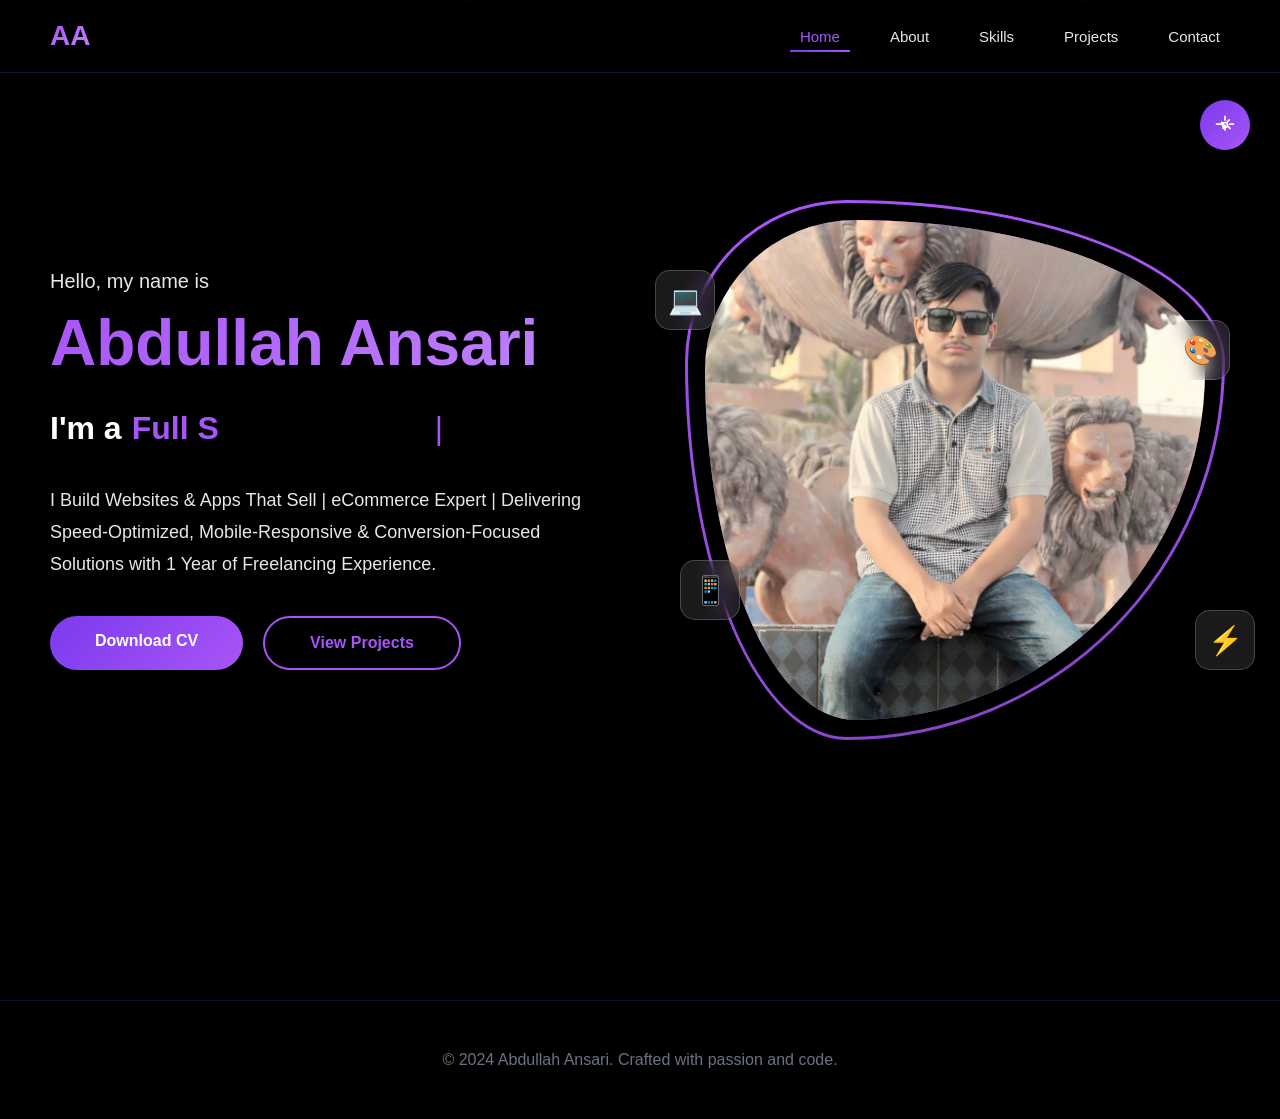
==== index.html @ e296fba0 "Add files via upload" ====
<!DOCTYPE html>
<html lang="en">
<head>
    <!-- Basic Meta Tags -->
    <meta charset="UTF-8">
    <meta name="viewport" content="width=device-width, initial-scale=1.0">
    <meta http-equiv="X-UA-Compatible" content="IE=edge">
    
    <!-- SEO Meta Tags -->
    <title>Abdullah Ansari - Full Stack Developer | Web & Mobile App Developer in Karachi</title>
    <meta name="description" content="Abdullah Ansari - Professional Full Stack Developer in Karachi, Pakistan. Expert in Web Development, Mobile Apps (iOS/Android), eCommerce, ASP.NET, PHP. 20+ successful projects delivered.">
    <meta name="keywords" content="Abdullah Ansari, Full Stack Developer, Web Developer Karachi, Mobile App Developer, iOS Developer, Android Developer, ASP.NET Developer, PHP Developer, eCommerce Developer, Freelance Developer Pakistan, APTECH Graduate, Software Engineer Karachi">
    <meta name="author" content="Abdullah Ansari">
    <meta name="robots" content="index, follow">
    <meta name="googlebot" content="index, follow">
    
    <!-- Open Graph / Facebook -->
    <meta property="og:type" content="website">
    <meta property="og:url" content="https://yourwebsite.netlify.app/">
    <meta property="og:title" content="Abdullah Ansari - Full Stack Developer | Professional Web & Mobile Developer">
    <meta property="og:description" content="Expert Full Stack Developer specializing in Web, Mobile Apps, eCommerce solutions. 20+ projects delivered with 100% client satisfaction.">
    <meta property="og:image" content="https://yourwebsite.netlify.app/assets/img/abdullah-ansari.png">
    <meta property="og:site_name" content="Abdullah Ansari Portfolio">
    
    <!-- Twitter -->
    <meta property="twitter:card" content="summary_large_image">
    <meta property="twitter:url" content="https://yourwebsite.netlify.app/">
    <meta property="twitter:title" content="Abdullah Ansari - Full Stack Developer">
    <meta property="twitter:description" content="Professional Web & Mobile App Developer in Karachi. Expert in ASP.NET, PHP, iOS, Android development.">
    <meta property="twitter:image" content="https://yourwebsite.netlify.app/assets/img/abdullah-ansari.png">
    
    <!-- Canonical URL -->
    <link rel="canonical" href="https://yourwebsite.netlify.app/">
    
    <!-- Favicon -->
    <link rel="icon" type="image/x-icon" href="assets/img/AbdullahAnsari.jpg">
    <link rel="apple-touch-icon" href="assets/img/AbdullahAnsari.jpg">
    
    <!-- Preconnect for performance -->
    <link rel="preconnect" href="https://fonts.googleapis.com">
    <link rel="preconnect" href="https://fonts.gstatic.com" crossorigin>
    
    <!-- Stylesheet -->
    <link rel="stylesheet" href="style.css">
    
    <!-- Structured Data (JSON-LD) -->
    <script type="application/ld+json">
    {
      "@context": "https://schema.org",
      "@type": "Person",
      "name": "Abdullah Ansari",
      "url": "https://yourwebsite.netlify.app",
      "image": "https://yourwebsite.netlify.app/assets/img/abdullah-ansari.png",
      "sameAs": [
        "https://www.linkedin.com/in/abdullah-ansari-138088394",
        "https://github.com/abdullahansari"
      ],
      "jobTitle": "Full Stack Developer",
      "worksFor": {
        "@type": "Organization",
        "name": "Freelance"
      },
      "address": {
        "@type": "PostalAddress",
        "addressLocality": "Karachi",
        "addressCountry": "Pakistan"
      },
      "email": "abdullahansari6236@gmail.com",
      "telephone": "+923200214533",
      "alumniOf": {
        "@type": "EducationalOrganization",
        "name": "APTECH Learning North Nazimabad"
      },
      "knowsAbout": ["Web Development", "Mobile App Development", "Full Stack Development", "ASP.NET", "PHP", "iOS Development", "Android Development", "eCommerce Solutions", "Database Management", "UI/UX Design"],
      "description": "Professional Full Stack Developer with expertise in web and mobile application development, specializing in eCommerce platforms, ASP.NET, PHP, and mobile apps for iOS and Android."
    }
    </script>
    
    <script type="application/ld+json">
    {
      "@context": "https://schema.org",
      "@type": "WebSite",
      "name": "Abdullah Ansari Portfolio",
      "url": "https://yourwebsite.netlify.app",
      "description": "Professional portfolio of Abdullah Ansari - Full Stack Developer specializing in Web and Mobile Development",
      "author": {
        "@type": "Person",
        "name": "Abdullah Ansari"
      },
      "inLanguage": "en-US"
    }
    </script>
    
    <script type="application/ld+json">
    {
      "@context": "https://schema.org",
      "@type": "ProfessionalService",
      "name": "Abdullah Ansari - Web & Mobile Development Services",
      "image": "https://yourwebsite.netlify.app/assets/img/abdullah-ansari.png",
      "address": {
        "@type": "PostalAddress",
        "addressLocality": "Karachi",
        "addressCountry": "Pakistan"
      },
      "telephone": "+923200214533",
      "email": "abdullahansari6236@gmail.com",
      "priceRange": "$$",
      "openingHours": "Mo-Su 09:00-18:00",
      "url": "https://yourwebsite.netlify.app",
      "sameAs": [
        "https://www.linkedin.com/in/abdullah-ansari-138088394"
      ]
    }
    </script>
</head>
<body>
    <div class="page-transition"></div>
    
    <!-- Theme Controls -->
    <div class="theme-controls">
        <button class="theme-toggle-btn" onclick="toggleThemePanel()" aria-label="Toggle theme colors">
            <svg width="20" height="20" viewBox="0 0 24 24" fill="none" stroke="currentColor" stroke-width="2" aria-hidden="true">
                <circle cx="12" cy="12" r="3"></circle>
                <path d="M12 1v6m0 6v6m5.66-13.66l-4.24 4.24m0 2.83l-4.24 4.24m13.66-5.66h-6m-6 0H1m17.66 5.66l-4.24-4.24m-2.83 0l-4.24-4.24"></path>
            </svg>
        </button>
    </div>

    <div class="theme-panel" id="themePanel" role="menu" aria-label="Theme color options">
        <h3>Theme Color</h3>
        <div class="color-options">
            <button class="color-btn active" data-color="purple" style="background: linear-gradient(135deg, #7C3AED, #A855F7);" aria-label="Purple theme"></button>
            <button class="color-btn" data-color="orange" style="background: linear-gradient(135deg, #EA580C, #F97316);" aria-label="Orange theme"></button>
            <button class="color-btn" data-color="green" style="background: linear-gradient(135deg, #059669, #10B981);" aria-label="Green theme"></button>
            <button class="color-btn" data-color="blue" style="background: linear-gradient(135deg, #2563EB, #3B82F6);" aria-label="Blue theme"></button>
            <button class="color-btn" data-color="pink" style="background: linear-gradient(135deg, #DB2777, #EC4899);" aria-label="Pink theme"></button>
        </div>
    </div>
    
    <nav class="nav" role="navigation" aria-label="Main navigation">
        <div class="logo">
            <a href="index.html" aria-label="Abdullah Ansari Home">AA</a>
        </div>
        <button class="menu-toggle" onclick="toggleMenu()" aria-label="Toggle navigation menu" aria-expanded="false">
            <span></span>
            <span></span>
            <span></span>
        </button>
        <div class="nav-links" id="navLinks" role="menubar">
            <a href="index.html" class="active" role="menuitem">Home</a>
            <a href="about.html" role="menuitem">About</a>
            <a href="skills.html" role="menuitem">Skills</a>
            <a href="projects.html" role="menuitem">Projects</a>
            <a href="contact.html" role="menuitem">Contact</a>
        </div>
    </nav>

    <main>
        <section class="hero-advanced" aria-labelledby="hero-heading">
            <div class="particles" id="particles" aria-hidden="true"></div>
            
            <div class="hero-grid">
                <div class="hero-left">
                    <p class="greeting">Hello, my name is</p>
                    <h1 id="hero-heading" class="main-name">Abdullah Ansari</h1>
                    
                    <div class="typing-container" aria-live="polite">
                        <span class="typing-prefix">I'm a </span>
                        <span class="typing-text" id="typingText"></span>
                        <span class="typing-cursor" aria-hidden="true">|</span>
                    </div>

                    <p class="hero-description">
                        I Build Websites & Apps That Sell | eCommerce Expert | Delivering Speed-Optimized, Mobile-Responsive & Conversion-Focused Solutions with 1 Year of Freelancing Experience.
                    </p>

                    <div class="hero-buttons">
                        <a href="cv.html" class="btn btn-primary" target="_blank" rel="noopener">Download CV</a>
                        <a href="projects.html" class="btn btn-secondary">View Projects</a>
                    </div>
                </div>

                <article class="hero-right">
                    <div class="image-frame">
                        <div class="image-border" aria-hidden="true"></div>
                        <figure class="profile-image">
                            <img src="assets/img/abdullah ansari.png" alt="Abdullah Ansari - Full Stack Developer" id="profileImg" style="display: none;" width="500" height="500">
                            <div class="image-placeholder">
                                <svg width="120" height="120" viewBox="0 0 24 24" fill="none" stroke="currentColor" stroke-width="1.5" aria-hidden="true">
                                    <path d="M20 21v-2a4 4 0 0 0-4-4H8a4 4 0 0 0-4 4v2"></path>
                                    <circle cx="12" cy="7" r="4"></circle>
                                </svg>
                                <p>Professional Developer</p>
                            </div>
                        </figure>
                        <div class="floating-elements" aria-hidden="true">
                            <div class="floating-box box-1">💻</div>
                            <div class="floating-box box-2">🎨</div>
                            <div class="floating-box box-3">📱</div>
                            <div class="floating-box box-4">⚡</div>
                        </div>
                    </div>
                </article>
            </div>
        </section>
    </main>

    <footer role="contentinfo">
        <p>© 2024 Abdullah Ansari. Crafted with passion and code.</p>
    </footer>

    <script src="script.js"></script>
</body>
</html>
---- style.css ----
:root {
    --primary: #7C3AED;
    --primary-light: #A855F7;
    --primary-lighter: #C084FC;
    --bg-dark: #000000;
    --bg-light: #FFFFFF;
    --text-dark: #FFFFFF;
    --text-light: #1F2937;
    --text-gray: #E5E7EB;
}

* {
    margin: 0;
    padding: 0;
    box-sizing: border-box;
}

body {
    font-family: 'Segoe UI', Tahoma, Geneva, Verdana, sans-serif;
    background: var(--bg-dark);
    color: var(--text-dark);
    overflow-x: hidden;
    transition: background 0.3s, color 0.3s;
}

/* ================= LIGHT MODE ================= */
body.light-mode {
    background: var(--bg-light);
    color: var(--text-light);
}

body.light-mode .nav {
    background: rgba(255, 255, 255, 0.95);
    border-bottom-color: rgba(168, 85, 247, 0.15);
}

body.light-mode .nav-links a {
    color: #1F2937;
}

body.light-mode .hero-description,
body.light-mode .greeting,
body.light-mode .typing-prefix {
    color: #6B7280;
}

body.light-mode .stat-card,
body.light-mode .skill-category,
body.light-mode .project-card,
body.light-mode .contact-info,
body.light-mode .contact-form {
    background: rgba(168, 85, 247, 0.05);
}

body.light-mode footer {
    color: #9CA3AF;
    border-top-color: rgba(168, 85, 247, 0.1);
}

body.light-mode .theme-panel {
    background: rgba(255, 255, 255, 0.95);
    border-color: rgba(168, 85, 247, 0.3);
}

/* ================= THEME COLORS ================= */
body[data-theme="orange"] {
    --primary: #EA580C;
    --primary-light: #F97316;
    --primary-lighter: #FB923C;
}

body[data-theme="green"] {
    --primary: #059669;
    --primary-light: #10B981;
    --primary-lighter: #34D399;
}

body[data-theme="blue"] {
    --primary: #2563EB;
    --primary-light: #3B82F6;
    --primary-lighter: #60A5FA;
}

body[data-theme="pink"] {
    --primary: #DB2777;
    --primary-light: #EC4899;
    --primary-lighter: #F472B6;
}

/* ================= CURSOR ================= */
.cursor {
    width: 20px;
    height: 20px;
    border: 2px solid var(--primary-light);
    border-radius: 50%;
    position: fixed;
    pointer-events: none;
    z-index: 10000;
    transition: 0.12s;
    mix-blend-mode: difference;
    box-shadow: 0 0 20px var(--primary-light);
}

/* ================= THEME CONTROLS ================= */
.theme-controls {
    position: fixed;
    top: 100px;
    right: 30px;
    z-index: 999;
    display: flex;
    flex-direction: column;
    gap: 10px;
}

.theme-toggle-btn,
.mode-toggle-btn {
    width: 50px;
    height: 50px;
    border-radius: 50%;
    border: none;
    background: linear-gradient(135deg, var(--primary), var(--primary-light));
    color: white;
    cursor: pointer;
    display: flex;
    align-items: center;
    justify-content: center;
    transition: all 0.3s;
    box-shadow: 0 5px 15px rgba(0, 0, 0, 0.3);
}

.theme-toggle-btn:hover,
.mode-toggle-btn:hover {
    transform: scale(1.1);
    box-shadow: 0 8px 25px var(--primary-light);
}

.theme-panel {
    position: fixed;
    top: 100px;
    right: -250px;
    background: rgba(0, 0, 0, 0.95);
    backdrop-filter: blur(20px);
    padding: 25px;
    border-radius: 15px 0 0 15px;
    z-index: 998;
    transition: 0.4s cubic-bezier(0.68, -0.55, 0.265, 1.55);
    border: 1px solid var(--primary-light);
    box-shadow: -5px 0 30px rgba(0, 0, 0, 0.5);
}

.theme-panel.active {
    right: 90px;
}

.theme-panel h3 {
    color: var(--primary-light);
    margin-bottom: 15px;
    font-size: 16px;
    font-weight: 600;
}

.color-options {
    display: flex;
    flex-direction: column;
    gap: 12px;
}

.color-btn {
    width: 45px;
    height: 45px;
    border-radius: 50%;
    border: 3px solid transparent;
    cursor: pointer;
    transition: 0.3s;
    position: relative;
}

.color-btn:hover,
.color-btn.active {
    border-color: white;
    transform: scale(1.15);
    box-shadow: 0 5px 20px rgba(0, 0, 0, 0.4);
}

.color-btn.active::after {
    content: '✓';
    position: absolute;
    top: 50%;
    left: 50%;
    transform: translate(-50%, -50%);
    color: white;
    font-weight: bold;
    font-size: 20px;
}


/* ================= PAGE TRANSITION ================= */
.page-transition {
    position: fixed;
    inset: 0;
    background: rgba(0, 0, 0, 0.03);
    backdrop-filter: blur(10px);
    z-index: 9999;
    opacity: 0;
    pointer-events: none;
    transition: opacity 0.3s ease;
}

.page-transition.active {
    opacity: 1;
    pointer-events: all;
}

.page-transition.exit {
    opacity: 0;
}

/* ================= NAVIGATION ================= */
.nav {
    position: fixed;
    top: 0;
    width: 100%;
    padding: 20px 50px;
    display: flex;
    justify-content: space-between;
    align-items: center;
    z-index: 1000;
    background: rgba(0, 0, 0, 0.95);
    backdrop-filter: blur(20px);
    border-bottom: 1px solid rgba(168, 85, 247, 0.2);
}

.logo a {
    font-size: 28px;
    font-weight: 900;
    background: linear-gradient(135deg, var(--primary-light), var(--primary-lighter));
    -webkit-background-clip: text;
    -webkit-text-fill-color: transparent;
    text-decoration: none;
}

.nav-links {
    display: flex;
    gap: 30px;
}

.nav-links a {
    color: var(--text-gray);
    text-decoration: none;
    font-size: 15px;
    font-weight: 500;
    transition: 0.3s;
    position: relative;
    padding: 5px 10px;
}

.nav-links a.active {
    color: var(--primary-light);
}

.nav-links a::after {
    content: '';
    position: absolute;
    bottom: -2px;
    left: 50%;
    transform: translateX(-50%);
    width: 0;
    height: 2px;
    background: linear-gradient(90deg, var(--primary), var(--primary-light));
    transition: 0.3s;
}

.nav-links a:hover::after,
.nav-links a.active::after {
    width: 100%;
}

.menu-toggle {
    display: none;
    flex-direction: column;
    gap: 5px;
    cursor: pointer;
}

.menu-toggle span {
    width: 25px;
    height: 3px;
    background: var(--primary-light);
    transition: 0.3s;
    border-radius: 2px;
}

/* ================= PARTICLES ================= */
.particles {
    position: absolute;
    width: 100%;
    height: 100%;
    top: 0;
    left: 0;
}

.particle {
    position: absolute;
    width: 3px;
    height: 3px;
    background: var(--primary-light);
    border-radius: 50%;
    animation: float 20s infinite;
    box-shadow: 0 0 10px var(--primary-light);
}

@keyframes float {
    0%, 100% { 
        transform: translateY(0) translateX(0); 
        opacity: 0; 
    }
    10% { opacity: 1; }
    90% { opacity: 1; }
    100% { 
        transform: translateY(-100vh) translateX(100px); 
        opacity: 0; 
    }
}

/* ================= HERO SECTION (Home Page) ================= */
.hero {
    height: 100vh;
    display: flex;
    align-items: center;
    justify-content: center;
    position: relative;
    overflow: hidden;
    background: radial-gradient(ellipse at center, rgba(168, 85, 247, 0.15) 0%, transparent 70%);
}

.hero-content {
    text-align: center;
    z-index: 1;
    max-width: 900px;
    padding: 0 20px;
}

.hero h1 {
    font-size: 80px;
    margin-bottom: 20px;
    background: linear-gradient(135deg, #FFFFFF, var(--primary-light), var(--primary-lighter));
    -webkit-background-clip: text;
    -webkit-text-fill-color: transparent;
    animation: fadeInUp 1s ease;
    font-weight: 900;
    letter-spacing: -2px;
}

.hero p {
    font-size: 24px;
    color: var(--text-gray);
    margin-bottom: 40px;
    animation: fadeInUp 1s ease 0.2s backwards;
    font-weight: 300;
}

.cta-buttons {
    display: flex;
    gap: 20px;
    justify-content: center;
    animation: fadeInUp 1s ease 0.4s backwards;
    flex-wrap: wrap;
}

/* ================= ADVANCED HERO (About Page) ================= */




/* ================= ABOUT PAGE SPECIFIC STYLES ================= */

.about-hero {
    padding: 150px 50px 80px;
    text-align: center;
    max-width: 1200px;
    margin: 0 auto;
}

.about-title {
    font-size: 64px;
    font-weight: 900;
    margin-bottom: 20px;
    background: linear-gradient(135deg, var(--primary-light), var(--primary-lighter));
    -webkit-background-clip: text;
    -webkit-text-fill-color: transparent;
}

.about-subtitle {
    font-size: 28px;
    color: var(--text-gray);
    font-weight: 300;
    line-height: 1.6;
}

.about-subtitle .highlight {
    color: var(--primary-light);
    font-weight: 600;
}

.about-main {
    max-width: 1200px;
    margin: 0 auto;
    padding: 60px 50px;
}

.about-intro {
    margin-bottom: 50px;
}

.about-intro p {
    font-size: 18px;
    line-height: 1.9;
    color: var(--text-gray);
    font-weight: 300;
}

.about-details-grid {
    display: grid;
    grid-template-columns: repeat(auto-fit, minmax(300px, 1fr));
    gap: 25px;
    margin-bottom: 50px;
}

.detail-item {
    display: flex;
    align-items: center;
    padding: 20px;
    background: linear-gradient(135deg, rgba(124, 58, 237, 0.05), rgba(168, 85, 247, 0.05));
    border-radius: 15px;
    border: 1px solid rgba(168, 85, 247, 0.15);
    transition: 0.3s;
}

.detail-item:hover {
    background: linear-gradient(135deg, rgba(124, 58, 237, 0.1), rgba(168, 85, 247, 0.1));
    border-color: var(--primary-light);
    transform: translateX(5px);
}

.detail-label {
    font-weight: 600;
    color: var(--primary-light);
    margin-right: 10px;
    min-width: 150px;
}

.detail-value {
    color: var(--text-gray);
    font-weight: 400;
}

.hire-me-section {
    text-align: center;
    padding: 30px 0;
}

/* ================= SKILLS BARS ================= */
.skills-bars-section {
    max-width: 1200px;
    margin: 0 auto;
    padding: 80px 50px;
}

.skills-bars-grid {
    display: grid;
    grid-template-columns: repeat(auto-fit, minmax(400px, 1fr));
    gap: 35px;
}

.skill-bar-item {
    padding: 10px 0;
}

.skill-bar-header {
    display: flex;
    justify-content: space-between;
    align-items: center;
    margin-bottom: 12px;
}

.skill-name {
    font-size: 16px;
    font-weight: 600;
    color: var(--text-dark);
}

body.light-mode .skill-name {
    color: var(--text-light);
}

.skill-percentage {
    font-size: 14px;
    font-weight: 600;
    color: var(--primary-light);
}

.skill-bar-track {
    width: 100%;
    height: 10px;
    background: rgba(255, 255, 255, 0.1);
    border-radius: 10px;
    overflow: hidden;
    position: relative;
}

body.light-mode .skill-bar-track {
    background: rgba(0, 0, 0, 0.1);
}

.skill-bar-fill {
    height: 100%;
    background: linear-gradient(90deg, var(--primary), var(--primary-light), var(--primary-lighter));
    border-radius: 10px;
    width: 0;
    transition: width 1.5s ease-out;
    box-shadow: 0 0 15px var(--primary-light);
}

.skill-bar-fill.animated {
    animation: skillBarShine 2s infinite;
}

@keyframes skillBarShine {
    0%, 100% { box-shadow: 0 0 15px var(--primary-light); }
    50% { box-shadow: 0 0 25px var(--primary-light); }
}

/* ================= EDUCATION TIMELINE ================= */
.education-section {
    max-width: 1200px;
    margin: 0 auto;
    padding: 80px 50px 100px;
}

.section-title-icon {
    font-size: 42px;
    margin-bottom: 50px;
    font-weight: 900;
    color: var(--primary-light);
    display: flex;
    align-items: center;
    gap: 15px;
}

.section-title-icon svg {
    stroke: var(--primary-light);
}

.timeline {
    position: relative;
    padding-left: 40px;
}

.timeline::before {
    content: '';
    position: absolute;
    left: 0;
    top: 0;
    bottom: 0;
    width: 3px;
    background: linear-gradient(180deg, var(--primary), var(--primary-light), var(--primary-lighter));
    border-radius: 3px;
}

.timeline-item {
    position: relative;
    margin-bottom: 50px;
    padding-left: 40px;
}

.timeline-item:last-child {
    margin-bottom: 0;
}

.timeline-dot {
    position: absolute;
    left: -47px;
    top: 5px;
    width: 16px;
    height: 16px;
    background: var(--primary-light);
    border-radius: 50%;
    border: 4px solid rgba(0, 0, 0, 0.9);
    box-shadow: 0 0 20px var(--primary-light);
    z-index: 1;
}

body.light-mode .timeline-dot {
    border-color: rgba(255, 255, 255, 0.9);
}

.timeline-content {
    background: linear-gradient(135deg, rgba(124, 58, 237, 0.08), rgba(168, 85, 247, 0.08));
    padding: 25px 30px;
    border-radius: 20px;
    border: 1px solid rgba(168, 85, 247, 0.2);
    transition: all 0.4s;
}

.timeline-content:hover {
    background: linear-gradient(135deg, rgba(124, 58, 237, 0.15), rgba(168, 85, 247, 0.15));
    border-color: var(--primary-light);
    transform: translateX(10px);
    box-shadow: 0 10px 30px rgba(168, 85, 247, 0.3);
}

.timeline-date {
    display: inline-flex;
    align-items: center;
    gap: 8px;
    background: linear-gradient(135deg, var(--primary), var(--primary-light));
    color: white;
    padding: 6px 16px;
    border-radius: 20px;
    font-size: 13px;
    font-weight: 600;
    margin-bottom: 15px;
}

.timeline-date svg {
    stroke: white;
}

.timeline-content h3 {
    font-size: 22px;
    font-weight: 700;
    margin-bottom: 10px;
    color: var(--text-dark);
}

body.light-mode .timeline-content h3 {
    color: var(--text-light);
}

.timeline-institute {
    font-size: 16px;
    color: var(--text-gray);
    font-weight: 400;
    font-style: italic;
}

/* ================= RESPONSIVE FOR ABOUT PAGE ================= */
@media (max-width: 768px) {
    .about-hero {
        padding: 120px 25px 60px;
    }

    .about-title {
        font-size: 42px;
    }

    .about-subtitle {
        font-size: 20px;
    }

    .about-main {
        padding: 40px 25px;
    }

    .about-details-grid {
    display: grid;
    grid-template-columns: repeat(auto-fit, minmax(280px, 1fr));
    gap: 20px;
    margin: 40px 0;
}

.detail-item {
    background: rgba(255, 255, 255, 0.05);
    padding: 20px;
    border-radius: 12px;
    border: 1px solid rgba(168, 85, 247, 0.2);
    display: flex;
    flex-direction: column;
    gap: 8px;
    word-wrap: break-word;
    overflow-wrap: break-word;
}

    .detail-label {
        min-width: auto;
        margin-right: 0;
    }

    .skills-bars-section {
        padding: 60px 25px;
    }

    .skills-bars-grid {
        grid-template-columns: 1fr;
        gap: 25px;
    }

    .education-section {
        padding: 60px 25px 80px;
    }

    .section-title-icon {
        font-size: 32px;
        margin-bottom: 35px;
    }

    .timeline {
        padding-left: 30px;
    }

    .timeline-item {
        padding-left: 30px;
        margin-bottom: 35px;
    }

    .timeline-dot {
        left: -37px;
    }

    .timeline-content {
        padding: 20px;
    }

    .timeline-content h3 {
        font-size: 18px;
    }

    .timeline-institute {
        font-size: 14px;
    }
}

@media (max-width: 480px) {
    .about-title {
        font-size: 36px;
    }

    .about-subtitle {
        font-size: 18px;
    }

    .skills-bars-grid {
        grid-template-columns: 1fr;
    }

    .timeline-content h3 {
        font-size: 16px;
    }
}





.hero-advanced {
    min-height: 100vh;
    display: flex;
    align-items: center;
    padding: 120px 50px 80px;
    position: relative;
    overflow: hidden;
}

.hero-grid {
    max-width: 1400px;
    margin: 0 auto;
    display: grid;
    grid-template-columns: 1fr 1fr;
    gap: 80px;
    align-items: center;
    position: relative;
    z-index: 1;
}

.hero-left {
    animation: fadeInUp 1s ease;
}

.greeting {
    font-size: 20px;
    color: var(--text-gray);
    margin-bottom: 15px;
    font-weight: 400;
}

.main-name {
    font-size: 64px;
    font-weight: 900;
    margin-bottom: 25px;
    line-height: 1.1;
    background: linear-gradient(135deg, var(--primary-light), var(--primary-lighter));
    -webkit-background-clip: text;
    -webkit-text-fill-color: transparent;
}

.typing-container {
    display: flex;
    align-items: center;
    font-size: 32px;
    margin-bottom: 30px;
    min-height: 50px;
    font-weight: 600;
}

.typing-prefix {
    color: var(--text-dark);
}

.typing-text {
    color: var(--primary-light);
    margin-left: 10px;
    min-width: 300px;
}

.typing-cursor {
    color: var(--primary-light);
    animation: blink 1s infinite;
    margin-left: 3px;
    font-weight: 300;
}

@keyframes blink {
    0%, 50% { opacity: 1; }
    51%, 100% { opacity: 0; }
}

.hero-description {
    font-size: 18px;
    line-height: 1.8;
    color: var(--text-gray);
    margin-bottom: 35px;
    max-width: 550px;
}

.hero-buttons {
    display: flex;
    gap: 20px;
    flex-wrap: wrap;
}

.btn {
    padding: 16px 45px;
    border: none;
    border-radius: 50px;
    font-size: 16px;
    cursor: pointer;
    transition: all 0.4s cubic-bezier(0.175, 0.885, 0.32, 1.275);
    text-decoration: none;
    display: inline-block;
    font-weight: 600;
}

.btn-primary {
    background: linear-gradient(135deg, var(--primary), var(--primary-light));
    color: white;
    box-shadow: 0 10px 30px rgba(0, 0, 0, 0.2);
}

.btn-primary:hover {
    transform: translateY(-5px) scale(1.05);
    box-shadow: 0 20px 40px var(--primary-light);
}

.btn-secondary {
    background: transparent;
    color: var(--primary-light);
    border: 2px solid var(--primary-light);
}

.btn-secondary:hover {
    background: var(--primary-light);
    color: white;
    transform: translateY(-5px) scale(1.05);
}

/* ================= IMAGE SECTION ================= */
.hero-right {
    position: relative;
    animation: fadeInRight 1s ease;
}

.image-frame {
    position: relative;
    width: 100%;
    max-width: 500px;
    margin: 0 auto;
}

.image-border {
    position: absolute;
    inset: -20px;
    border: 3px solid var(--primary-light);
    border-radius: 30% 70% 70% 30% / 30% 30% 70% 70%;
    animation: morphBorder 8s ease-in-out infinite;
}

@keyframes morphBorder {
    0%, 100% { border-radius: 30% 70% 70% 30% / 30% 30% 70% 70%; }
    25% { border-radius: 58% 42% 75% 25% / 76% 46% 54% 24%; }
    50% { border-radius: 50% 50% 33% 67% / 55% 27% 73% 45%; }
    75% { border-radius: 33% 67% 58% 42% / 63% 68% 32% 37%; }
}

.profile-image {
    width: 100%;
    height: 500px;
    border-radius: 30% 70% 70% 30% / 30% 30% 70% 70%;
    overflow: hidden;
    background: linear-gradient(135deg, var(--primary), var(--primary-light));
    display: flex;
    align-items: center;
    justify-content: center;
    position: relative;
    box-shadow: 0 30px 60px rgba(0, 0, 0, 0.3);
}

.profile-image img {
    width: 100%;
    height: 100%;
    object-fit: cover;
}

.image-placeholder {
    text-align: center;
    color: rgba(255, 255, 255, 0.8);
}

.image-placeholder svg {
    margin-bottom: 15px;
    opacity: 0.7;
}

.image-placeholder p {
    font-size: 18px;
    font-weight: 500;
}

.floating-elements {
    position: absolute;
    inset: 0;
}

.floating-box {
    position: absolute;
    width: 60px;
    height: 60px;
    background: rgba(255, 255, 255, 0.1);
    backdrop-filter: blur(10px);
    border-radius: 15px;
    display: flex;
    align-items: center;
    justify-content: center;
    font-size: 28px;
    border: 1px solid rgba(255, 255, 255, 0.2);
    animation: floatBox 3s ease-in-out infinite;
}

.box-1 {
    top: 10%;
    left: -10%;
    animation-delay: 0s;
}

.box-2 {
    top: 20%;
    right: -5%;
    animation-delay: 0.5s;
}

.box-3 {
    bottom: 20%;
    left: -5%;
    animation-delay: 1s;
}

.box-4 {
    bottom: 10%;
    right: -10%;
    animation-delay: 1.5s;
}

@keyframes floatBox {
    0%, 100% { transform: translateY(0) rotate(0deg); }
    50% { transform: translateY(-20px) rotate(10deg); }
}

@keyframes fadeInUp {
    from {
        opacity: 0;
        transform: translateY(40px);
    }
    to {
        opacity: 1;
        transform: translateY(0);
    }
}

@keyframes fadeInRight {
    from {
        opacity: 0;
        transform: translateX(40px);
    }
    to {
        opacity: 1;
        transform: translateX(0);
    }
}

/* ================= ABOUT SECTION ================= */
.about-section, .skills-section, .projects-section, .contact-section {
    max-width: 1200px;
    margin: 0 auto;
    padding: 120px 50px 100px;
}

.section-title {
    font-size: 52px;
    margin-bottom: 60px;
    text-align: center;
    background: linear-gradient(135deg, var(--primary-light), var(--primary-lighter));
    -webkit-background-clip: text;
    -webkit-text-fill-color: transparent;
    font-weight: 900;
}

.about-grid {
    display: grid;
    grid-template-columns: 1fr 1fr;
    gap: 60px;
    align-items: center;
    margin-bottom: 80px;
}

.about-image {
    width: 100%;
    height: 500px;
    background: linear-gradient(135deg, var(--primary), var(--primary-light));
    border-radius: 30px;
    display: flex;
    align-items: center;
    justify-content: center;
    font-size: 120px;
    position: relative;
    overflow: hidden;
    box-shadow: 0 30px 60px rgba(168, 85, 247, 0.4);
}

.about-image::before {
    content: '';
    position: absolute;
    top: -50%;
    left: -50%;
    width: 200%;
    height: 200%;
    background: linear-gradient(45deg, transparent, rgba(255, 255, 255, 0.15), transparent);
    animation: shine 3s infinite;
}

@keyframes shine {
    0% { 
        transform: translateX(-100%) translateY(-100%) rotate(45deg); 
    }
    100% { 
        transform: translateX(100%) translateY(100%) rotate(45deg); 
    }
}

.about-content h2 {
    font-size: 52px;
    margin-bottom: 30px;
    background: linear-gradient(135deg, var(--primary-light), var(--primary-lighter));
    -webkit-background-clip: text;
    -webkit-text-fill-color: transparent;
    font-weight: 900;
}

.about-content p {
    font-size: 18px;
    line-height: 1.9;
    color: var(--text-gray);
    margin-bottom: 20px;
    font-weight: 300;
}

.stats-grid {
    display: grid;
    grid-template-columns: repeat(auto-fit, minmax(250px, 1fr));
    gap: 30px;
    margin-top: 60px;
}

.stat-card {
    background: linear-gradient(135deg, rgba(124, 58, 237, 0.1), rgba(168, 85, 247, 0.1));
    padding: 50px 40px;
    border-radius: 25px;
    text-align: center;
    border: 1px solid rgba(168, 85, 247, 0.3);
    transition: all 0.5s cubic-bezier(0.175, 0.885, 0.32, 1.275);
    backdrop-filter: blur(10px);
}

.stat-card:hover {
    transform: translateY(-15px) scale(1.05);
    box-shadow: 0 30px 60px var(--primary-light);
    border-color: var(--primary-light);
    background: linear-gradient(135deg, rgba(124, 58, 237, 0.2), rgba(168, 85, 247, 0.2));
}

.stat-number {
    font-size: 56px;
    font-weight: 900;
    background: linear-gradient(135deg, var(--primary-light), var(--primary-lighter));
    -webkit-background-clip: text;
    -webkit-text-fill-color: transparent;
    margin-bottom: 10px;
}

.stat-label {
    color: var(--text-gray);
    font-size: 16px;
    font-weight: 400;
}

/* ================= SKILLS SECTION ================= */
.skills-grid {
    display: grid;
    grid-template-columns: repeat(auto-fit, minmax(300px, 1fr));
    gap: 30px;
}

.skill-category {
    background: linear-gradient(135deg, rgba(124, 58, 237, 0.05), rgba(168, 85, 247, 0.05));
    padding: 40px;
    border-radius: 25px;
    border: 1px solid rgba(168, 85, 247, 0.2);
    transition: all 0.5s cubic-bezier(0.175, 0.885, 0.32, 1.275);
    backdrop-filter: blur(10px);
}

.skill-category:hover {
    background: linear-gradient(135deg, rgba(124, 58, 237, 0.15), rgba(168, 85, 247, 0.15));
    border-color: var(--primary-light);
    transform: translateY(-15px) scale(1.03);
    box-shadow: 0 25px 50px var(--primary-light);
}

.skill-icon {
    font-size: 64px;
    margin-bottom: 20px;
    filter: drop-shadow(0 0 10px var(--primary-light));
}

.skill-category h3 {
    font-size: 26px;
    margin-bottom: 20px;
    color: var(--primary-light);
    font-weight: 700;
}

.skill-list {
    list-style: none;
}

.skill-list li {
    padding: 12px 0;
    color: var(--text-gray);
    border-bottom: 1px solid rgba(168, 85, 247, 0.15);
    transition: 0.3s;
    font-weight: 300;
}

.skill-list li:hover {
    color: var(--primary-lighter);
    padding-left: 10px;
}

.skill-list li:last-child {
    border-bottom: none;
}

/* ================= PROJECTS SECTION ================= */
.projects-grid {
    display: grid;
    grid-template-columns: repeat(auto-fit, minmax(350px, 1fr));
    gap: 40px;
}

.project-card {
    background: linear-gradient(135deg, rgba(124, 58, 237, 0.05), rgba(168, 85, 247, 0.05));
    border-radius: 25px;
    overflow: hidden;
    border: 1px solid rgba(168, 85, 247, 0.2);
    transition: all 0.5s cubic-bezier(0.175, 0.885, 0.32, 1.275);
    cursor: pointer;
    backdrop-filter: blur(10px);
}

.project-card:hover {
    transform: translateY(-15px) scale(1.03);
    border-color: var(--primary-light);
    box-shadow: 0 30px 60px var(--primary-light);
}

.project-img {
    width: 100%;
    height: 250px;
    background: linear-gradient(135deg, var(--primary), var(--primary-light), var(--primary-lighter));
    display: flex;
    align-items: center;
    justify-content: center;
    font-size: 80px;
    position: relative;
    overflow: hidden;
}

.project-img::before {
    content: '';
    position: absolute;
    top: 0;
    left: -100%;
    width: 100%;
    height: 100%;
    background: linear-gradient(90deg, transparent, rgba(255, 255, 255, 0.3), transparent);
    transition: 0.6s;
}

.project-card:hover .project-img::before {
    left: 100%;
}

.project-content {
    padding: 35px;
}

.project-title {
    font-size: 26px;
    margin-bottom: 15px;
    font-weight: 700;
    color: var(--text-dark);
}

body.light-mode .project-title {
    color: var(--text-light);
}

.project-desc {
    color: var(--text-gray);
    margin-bottom: 20px;
    line-height: 1.7;
    font-weight: 300;
}

.project-tags {
    display: flex;
    gap: 10px;
    flex-wrap: wrap;
}

.tag {
    padding: 8px 18px;
    background: linear-gradient(135deg, rgba(124, 58, 237, 0.3), rgba(168, 85, 247, 0.3));
    border-radius: 20px;
    font-size: 13px;
    color: var(--primary-lighter);
    border: 1px solid rgba(168, 85, 247, 0.4);
    font-weight: 500;
}

/* ================= CONTACT SECTION ================= */
.contact-grid {
    display: grid;
    grid-template-columns: 1fr 1fr;
    gap: 60px;
    margin-top: 60px;
}

.contact-info {
    background: linear-gradient(135deg, rgba(124, 58, 237, 0.1), rgba(168, 85, 247, 0.1));
    padding: 50px;
    border-radius: 30px;
    border: 1px solid rgba(168, 85, 247, 0.3);
    backdrop-filter: blur(10px);
}

.contact-info h3 {
    font-size: 36px;
    margin-bottom: 20px;
    color: var(--primary-light);
    font-weight: 700;
}

.contact-info > p {
    color: var(--text-gray);
    margin-bottom: 30px;
    font-weight: 300;
}

.contact-item {
    display: flex;
    align-items: center;
    gap: 20px;
    margin-bottom: 25px;
    padding: 25px;
    background: linear-gradient(135deg, rgba(124, 58, 237, 0.05), rgba(168, 85, 247, 0.05));
    border-radius: 20px;
    transition: all 0.4s cubic-bezier(0.175, 0.885, 0.32, 1.275);
    border: 1px solid rgba(168, 85, 247, 0.1);
}

.contact-item:hover {
    background: linear-gradient(135deg, rgba(124, 58, 237, 0.15), rgba(168, 85, 247, 0.15));
    transform: translateX(10px) scale(1.02);
    box-shadow: 0 10px 30px rgba(168, 85, 247, 0.3);
    border-color: var(--primary-light);
}

.contact-icon {
    font-size: 28px;
    min-width: 60px;
    height: 60px;
    display: flex;
    align-items: center;
    justify-content: center;
    background: linear-gradient(135deg, var(--primary), var(--primary-light));
    border-radius: 15px;
    box-shadow: 0 10px 25px rgba(168, 85, 247, 0.4);
}

.contact-details h4 {
    font-size: 14px;
    color: #9CA3AF;
    margin-bottom: 5px;
    font-weight: 400;
    text-transform: uppercase;
    letter-spacing: 1px;
}

.contact-details p {
    font-size: 17px;
    color: var(--text-dark);
    font-weight: 500;
}

body.light-mode .contact-details p {
    color: var(--text-light);
}

.contact-form {
    background: linear-gradient(135deg, rgba(124, 58, 237, 0.05), rgba(168, 85, 247, 0.05));
    padding: 50px;
    border-radius: 30px;
    border: 1px solid rgba(168, 85, 247, 0.2);
    backdrop-filter: blur(10px);
}

.form-group {
    margin-bottom: 25px;
}

.form-group label {
    display: block;
    margin-bottom: 10px;
    color: var(--text-gray);
    font-weight: 500;
    font-size: 15px;
}

.form-group input,
.form-group textarea {
    width: 100%;
    padding: 16px 20px;
    background: rgba(0, 0, 0, 0.4);
    border: 1px solid rgba(168, 85, 247, 0.3);
    border-radius: 12px;
    color: var(--text-dark);
    font-size: 16px;
    transition: all 0.3s;
    font-family: 'Segoe UI', Tahoma, Geneva, Verdana, sans-serif;
}

body.light-mode .form-group input,
body.light-mode .form-group textarea {
    background: rgba(255, 255, 255, 0.8);
    color: var(--text-light);
}

.form-group input:focus,
.form-group textarea:focus {
    outline: none;
    border-color: var(--primary-light);
    background: rgba(124, 58, 237, 0.1);
    box-shadow: 0 0 20px rgba(168, 85, 247, 0.3);
}

.form-group textarea {
    resize: vertical;
    min-height: 150px;
}

/* ================= FOOTER ================= */
footer {
    text-align: center;
    padding: 50px;
    color: #6B7280;
    border-top: 1px solid rgba(168, 85, 247, 0.15);
    margin-top: 100px;
    font-weight: 300;
}

/* ================= RESPONSIVE ================= */
@media (max-width: 1024px) {
    .hero-grid {
        grid-template-columns: 1fr;
        gap: 60px;
    }
    
    .image-frame {
        max-width: 400px;
    }
    
    .about-grid {
        grid-template-columns: 1fr;
        gap: 40px;
    }
    
    .contact-grid {
        grid-template-columns: 1fr;
        gap: 40px;
    }
}

@media (max-width: 968px) {
    .projects-grid {
        grid-template-columns: repeat(auto-fit, minmax(300px, 1fr));
    }
    
    .contact-info,
    .contact-form {
        padding: 40px 30px;
    }
}

@media (max-width: 768px) {
    .theme-controls {
        right: 20px;
        top: 80px;
    }
    
    .theme-toggle-btn, .mode-toggle-btn {
        width: 45px;
        height: 45px;
    }
    
    .nav {
        padding: 20px 25px;
    }

    .nav-links {
        position: fixed;
        top: 70px;
        right: -100%;
        width: 280px;
        height: calc(100vh - 70px);
        background: rgba(0, 0, 0, 0.98);
        backdrop-filter: blur(20px);
        flex-direction: column;
        padding: 40px 30px;
        transition: 0.4s cubic-bezier(0.77, 0, 0.18, 1);
        border-left: 1px solid var(--primary-light);
        box-shadow: -10px 0 30px rgba(0, 0, 0, 0.5);
    }

    body.light-mode .nav-links {
        background: rgba(255, 255, 255, 0.98);
    }

    .nav-links.active {
        right: 0;
    }

    .nav-links a {
        padding: 15px 0;
        font-size: 18px;
    }

    .menu-toggle {
        display: flex;
    }

    .hero h1 { 
        font-size: 48px;
        letter-spacing: -1px;
    }

    .hero p { 
        font-size: 18px; 
    }

    .cta-buttons {
        flex-direction: column;
        width: 100%;
        padding: 0 20px;
    }

    .btn {
        width: 100%;
        text-align: center;
    }

    .hero-advanced {
        padding: 100px 25px 60px;
    }

    .main-name {
        font-size: 42px;
    }

    .typing-container {
        font-size: 22px;
        flex-wrap: wrap;
    }

    .typing-text {
        min-width: auto;
    }

    .hero-description {
        font-size: 16px;
    }

    .image-frame {
        max-width: 350px;
    }

    .profile-image {
        height: 400px;
    }

    .floating-box {
        width: 50px;
        height: 50px;
        font-size: 24px;
    }

    .hero-buttons {
        flex-direction: column;
        width: 100%;
    }

    .about-section,
    .skills-section,
    .projects-section,
    .contact-section {
        padding: 100px 25px 60px;
    }

    .about-image {
        height: 350px;
        font-size: 100px;
    }

    .about-content h2,
    .section-title {
        font-size: 38px;
    }

    .projects-grid {
        grid-template-columns: 1fr;
    }

    .skills-grid {
        grid-template-columns: 1fr;
    }

    .stats-grid {
        grid-template-columns: repeat(auto-fit, minmax(200px, 1fr));
        gap: 20px;
    }

    .stat-card {
        padding: 35px 25px;
    }

    .contact-grid {
        grid-template-columns: 1fr;
        gap: 30px;
    }

    .contact-info,
    .contact-form {
        padding: 30px 20px;
        width: 100%;
    }

    .contact-item {
        padding: 18px;
        flex-direction: row;
        text-align: left;
        gap: 15px;
    }

    .contact-icon {
        min-width: 50px;
        height: 50px;
        font-size: 24px;
    }

    .contact-details h4 {
        font-size: 12px;
    }

    .contact-details p {
        font-size: 15px;
    }

    .form-group input,
    .form-group textarea {
        padding: 14px 16px;
        font-size: 15px;
    }
}

@media (max-width: 480px) {
    .hero h1 {
        font-size: 36px;
    }

    .hero p {
        font-size: 16px;
    }

    .main-name {
        font-size: 36px;
    }

    .typing-container {
        font-size: 18px;
    }

    .image-frame {
        max-width: 300px;
    }

    .profile-image {
        height: 350px;
    }

    .about-content h2,
    .section-title {
        font-size: 32px;
    }

    .stat-number {
        font-size: 42px;
    }

    .project-title,
    .skill-category h3 {
        font-size: 22px;
    }

    .contact-section {
        padding: 80px 20px 40px;
    }

    .contact-info h3 {
        font-size: 28px;
    }

    .contact-info,
    .contact-form {
        padding: 25px 20px;
    }

    .contact-item {
        padding: 15px;
        gap: 12px;
    }

    .contact-icon {
        min-width: 45px;
        height: 45px;
        font-size: 22px;
    }

    .contact-details h4 {
        font-size: 11px;
    }

    .contact-details p {
        font-size: 14px;
    }

    .form-group {
        margin-bottom: 20px;
    }

    .form-group label {
        font-size: 14px;
        margin-bottom: 8px;
    }

    .form-group input,
    .form-group textarea {
        padding: 12px 14px;
        font-size: 14px;
    }

    .form-group textarea {
        min-height: 120px;
    }

    .btn {
        padding: 14px 35px;
        font-size: 15px;
    }
}
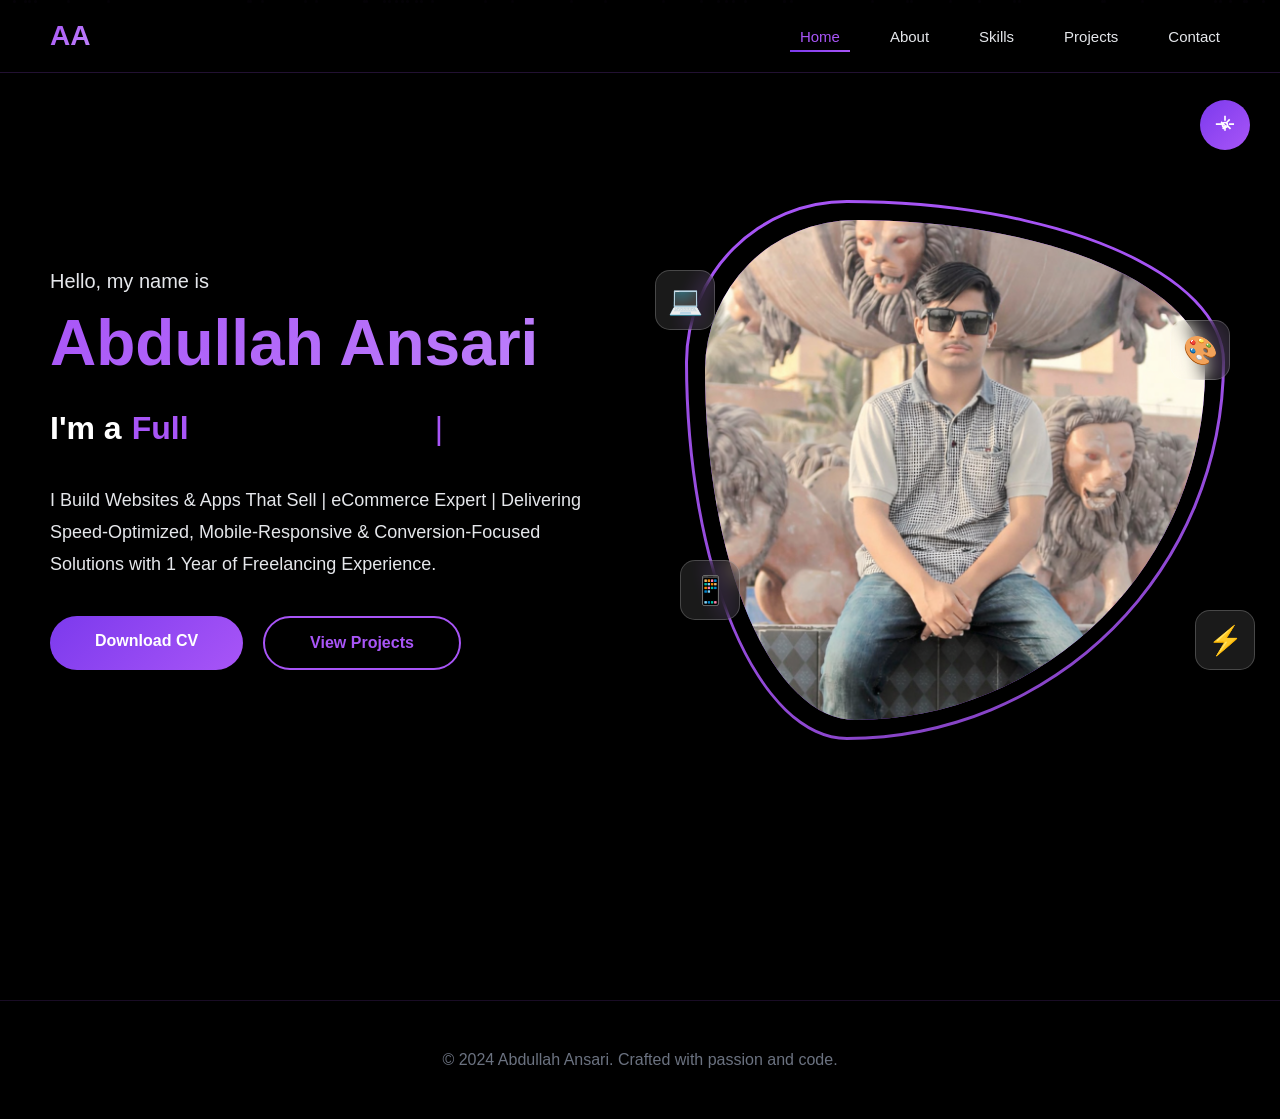
==== commit 19b58b0d: "Update index.html" ====
--- a/index.html
+++ b/index.html
@@ -16,21 +16,21 @@
     
     <!-- Open Graph / Facebook -->
     <meta property="og:type" content="website">
-    <meta property="og:url" content="https://yourwebsite.netlify.app/">
+    <meta property="og:url" content="https://abdullahansarii.netlify.app/">
     <meta property="og:title" content="Abdullah Ansari - Full Stack Developer | Professional Web & Mobile Developer">
     <meta property="og:description" content="Expert Full Stack Developer specializing in Web, Mobile Apps, eCommerce solutions. 20+ projects delivered with 100% client satisfaction.">
-    <meta property="og:image" content="https://yourwebsite.netlify.app/assets/img/abdullah-ansari.png">
+    <meta property="og:image" content="https://abdullahansarii.netlify.app/assets/img/abdullah-ansari.png">
     <meta property="og:site_name" content="Abdullah Ansari Portfolio">
     
     <!-- Twitter -->
     <meta property="twitter:card" content="summary_large_image">
-    <meta property="twitter:url" content="https://yourwebsite.netlify.app/">
+    <meta property="twitter:url" content="https://abdullahansarii.netlify.app/">
     <meta property="twitter:title" content="Abdullah Ansari - Full Stack Developer">
     <meta property="twitter:description" content="Professional Web & Mobile App Developer in Karachi. Expert in ASP.NET, PHP, iOS, Android development.">
-    <meta property="twitter:image" content="https://yourwebsite.netlify.app/assets/img/abdullah-ansari.png">
+    <meta property="twitter:image" content="https://abdullahansarii.netlify.app/assets/img/abdullah-ansari.png">
     
     <!-- Canonical URL -->
-    <link rel="canonical" href="https://yourwebsite.netlify.app/">
+    <link rel="canonical" href="https://abdullahansarii.netlify.app/">
     
     <!-- Favicon -->
     <link rel="icon" type="image/x-icon" href="assets/img/AbdullahAnsari.jpg">
@@ -49,8 +49,8 @@
       "@context": "https://schema.org",
       "@type": "Person",
       "name": "Abdullah Ansari",
-      "url": "https://yourwebsite.netlify.app",
-      "image": "https://yourwebsite.netlify.app/assets/img/abdullah-ansari.png",
+      "url": "https://abdullahansarii.netlify.app/",
+      "image": "https://abdullahansarii.netlify.app/assets/img/abdullah-ansari.png",
       "sameAs": [
         "https://www.linkedin.com/in/abdullah-ansari-138088394",
         "https://github.com/abdullahansari"
@@ -81,7 +81,7 @@
       "@context": "https://schema.org",
       "@type": "WebSite",
       "name": "Abdullah Ansari Portfolio",
-      "url": "https://yourwebsite.netlify.app",
+      "url": "https://abdullahansarii.netlify.app/",
       "description": "Professional portfolio of Abdullah Ansari - Full Stack Developer specializing in Web and Mobile Development",
       "author": {
         "@type": "Person",
@@ -96,7 +96,7 @@
       "@context": "https://schema.org",
       "@type": "ProfessionalService",
       "name": "Abdullah Ansari - Web & Mobile Development Services",
-      "image": "https://yourwebsite.netlify.app/assets/img/abdullah-ansari.png",
+      "image": "https://abdullahansarii.netlify.app/assets/img/abdullah-ansari.png",
       "address": {
         "@type": "PostalAddress",
         "addressLocality": "Karachi",
@@ -106,7 +106,7 @@
       "email": "abdullahansari6236@gmail.com",
       "priceRange": "$$",
       "openingHours": "Mo-Su 09:00-18:00",
-      "url": "https://yourwebsite.netlify.app",
+      "url": "https://abdullahansarii.netlify.app/",
       "sameAs": [
         "https://www.linkedin.com/in/abdullah-ansari-138088394"
       ]
@@ -211,4 +211,5 @@
 
     <script src="script.js"></script>
 </body>
-</html>+
+</html>
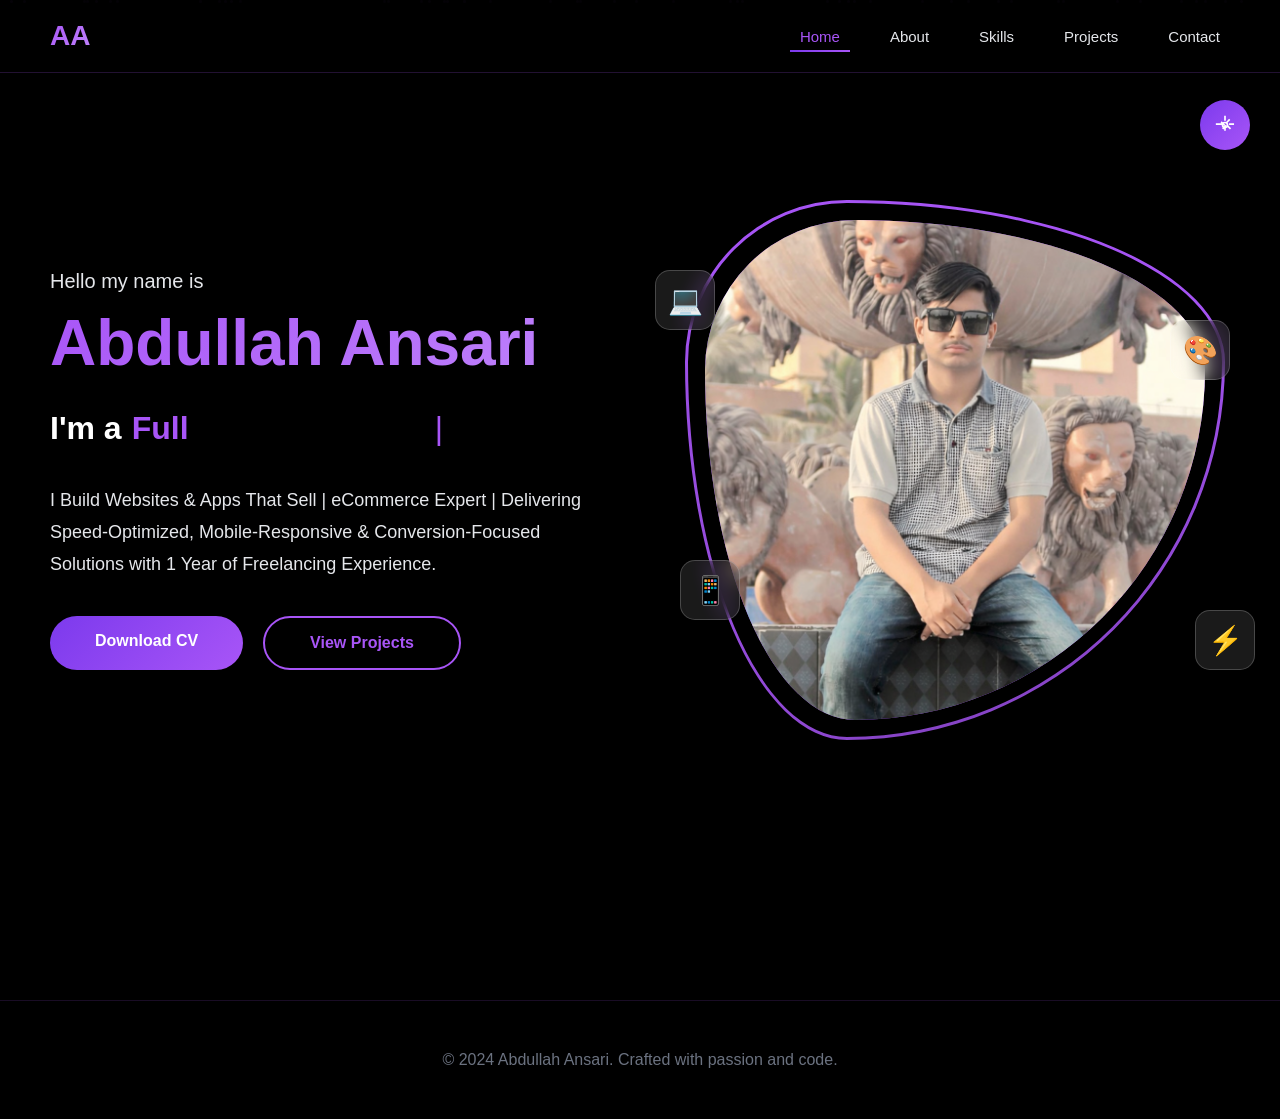
==== commit fb3c8446: "index.html" ====
--- a/index.html
+++ b/index.html
@@ -161,7 +161,7 @@
             
             <div class="hero-grid">
                 <div class="hero-left">
-                    <p class="greeting">Hello, my name is</p>
+                    <p class="greeting">Hello my name is</p>
                     <h1 id="hero-heading" class="main-name">Abdullah Ansari</h1>
                     
                     <div class="typing-container" aria-live="polite">
@@ -213,3 +213,4 @@
 </body>
 
 </html>
+
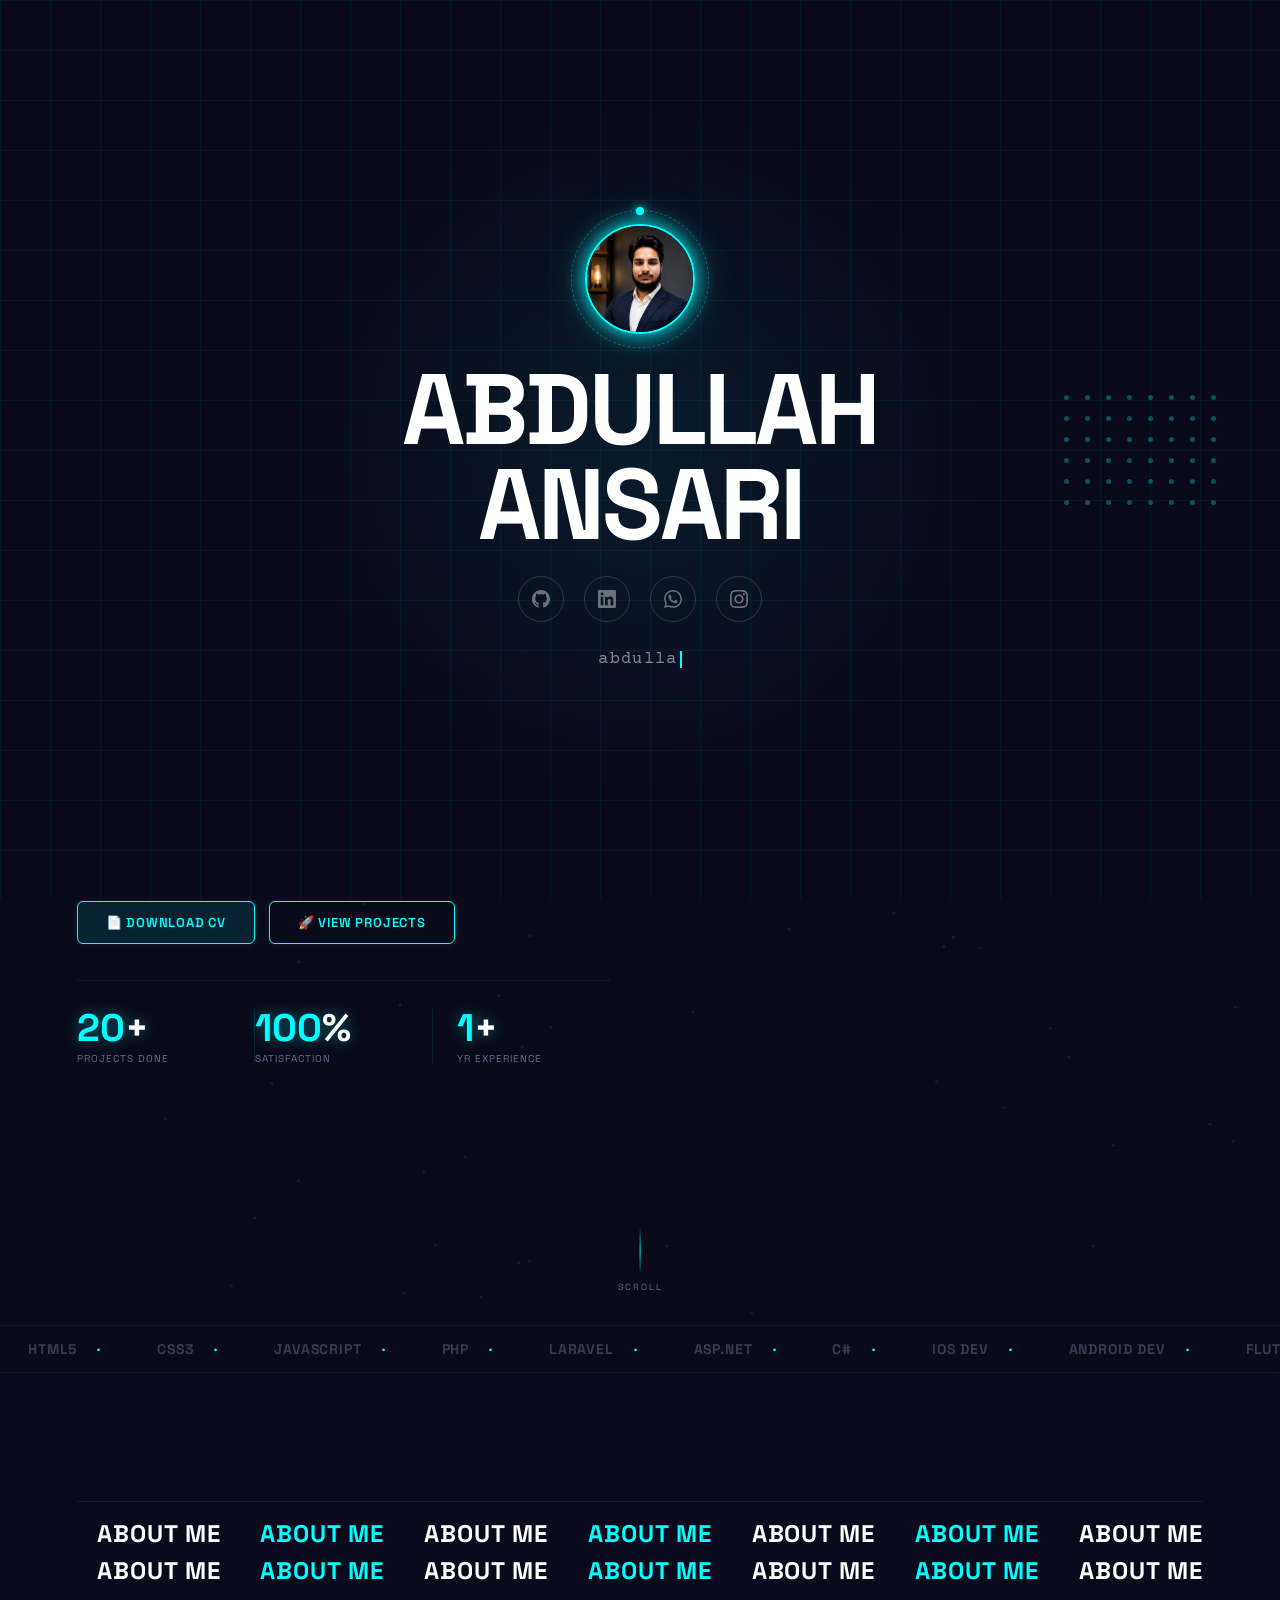
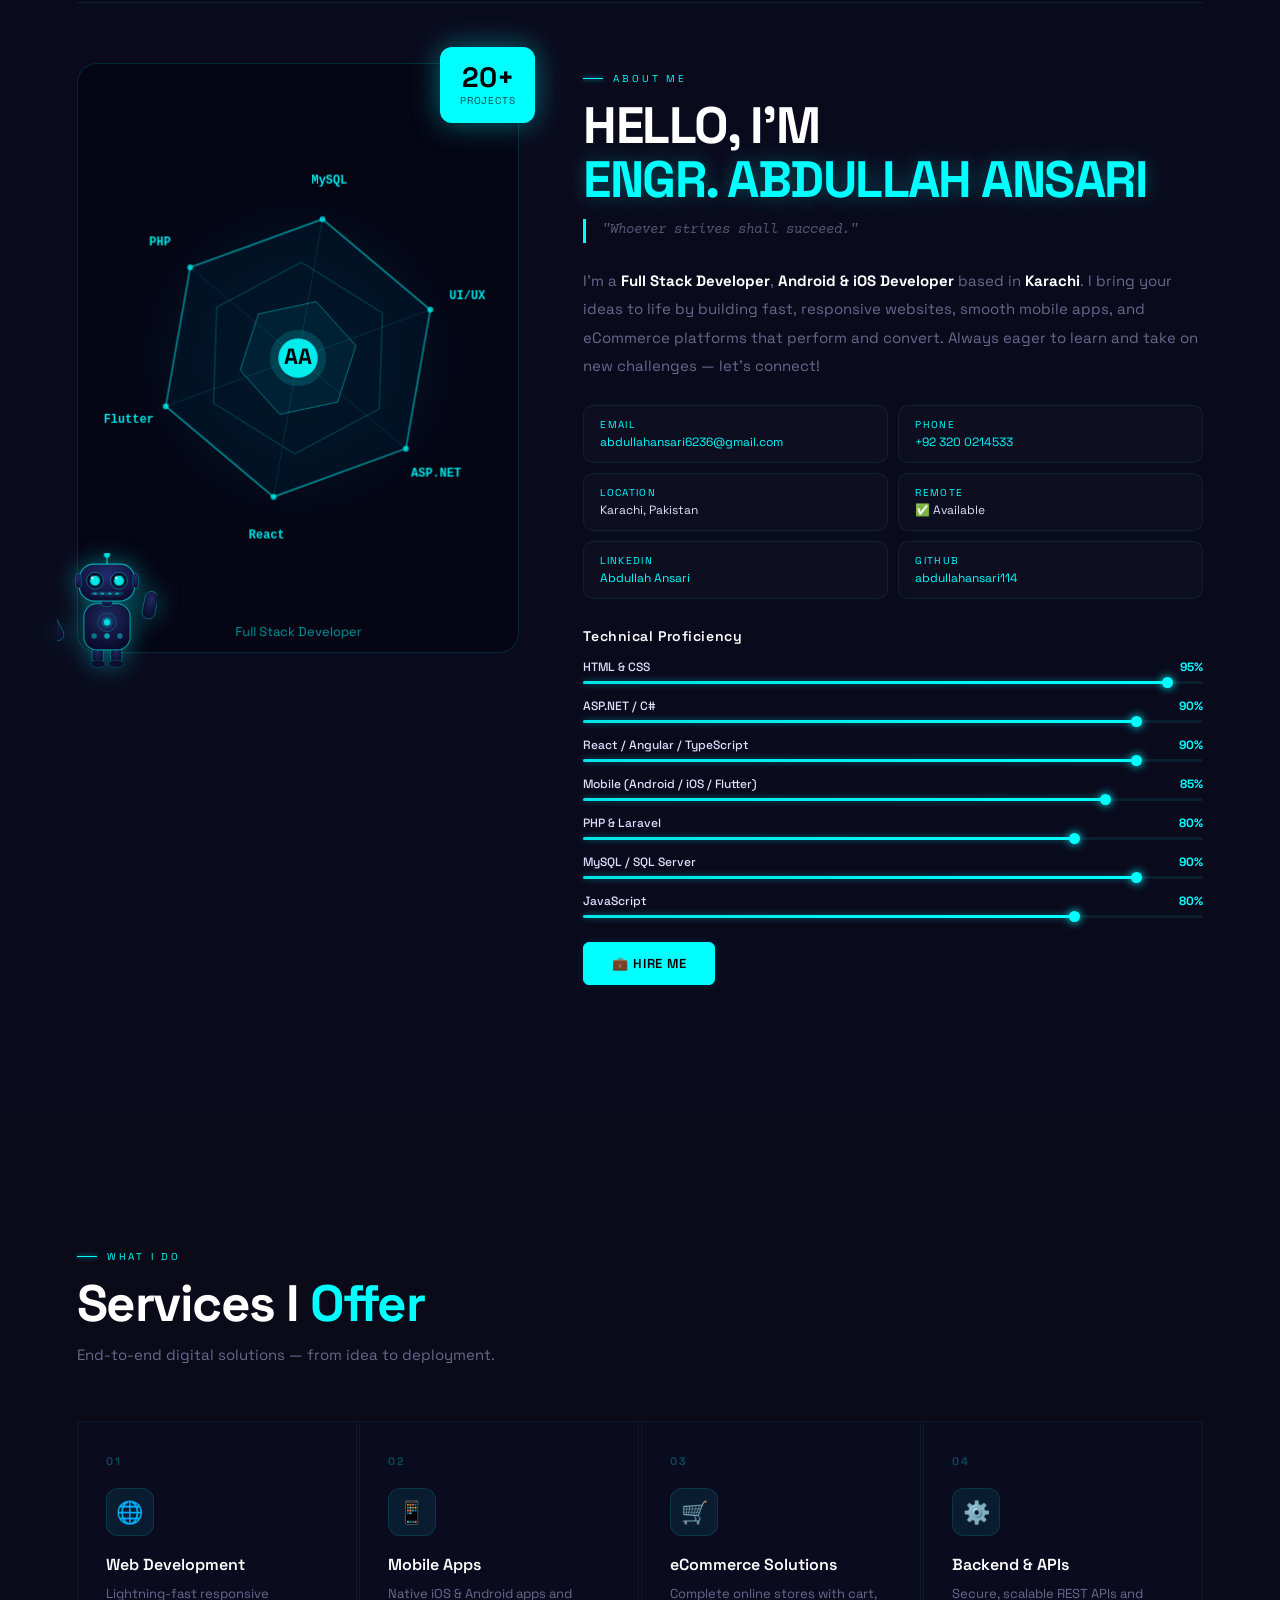
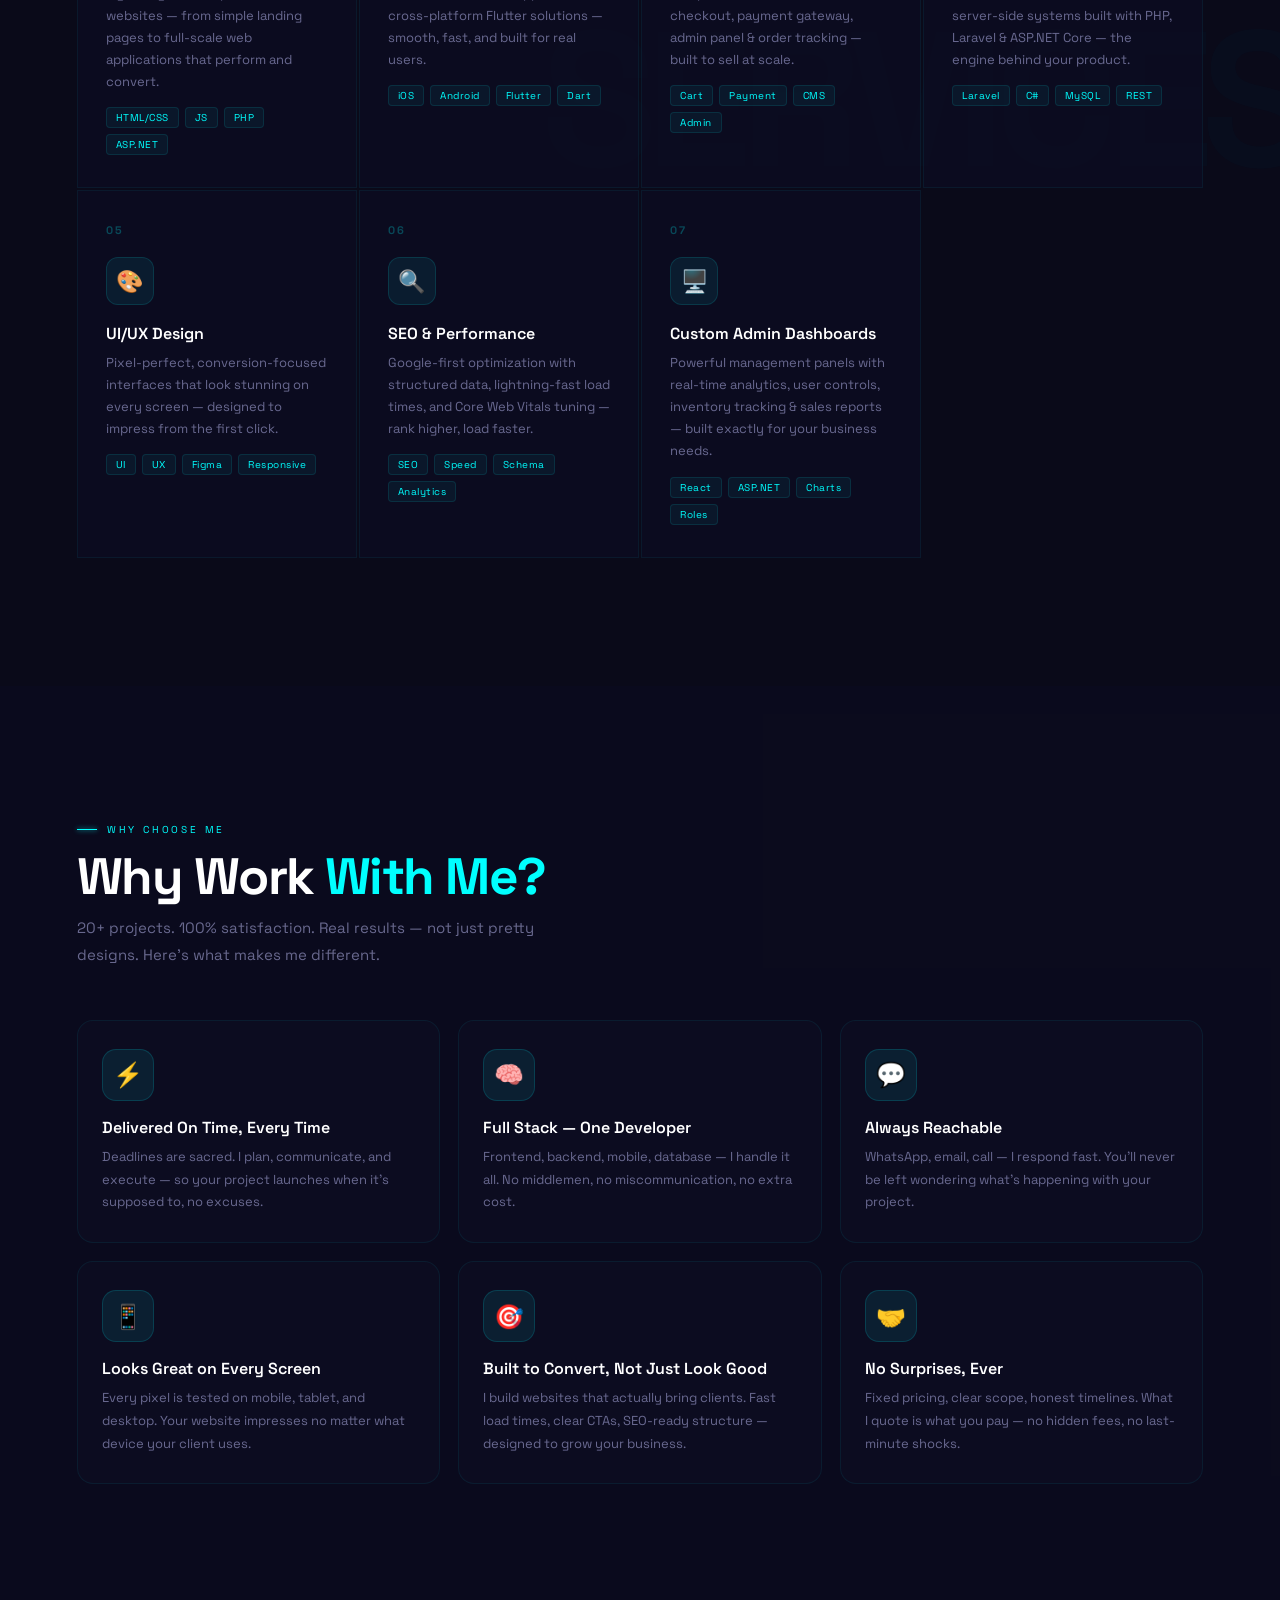
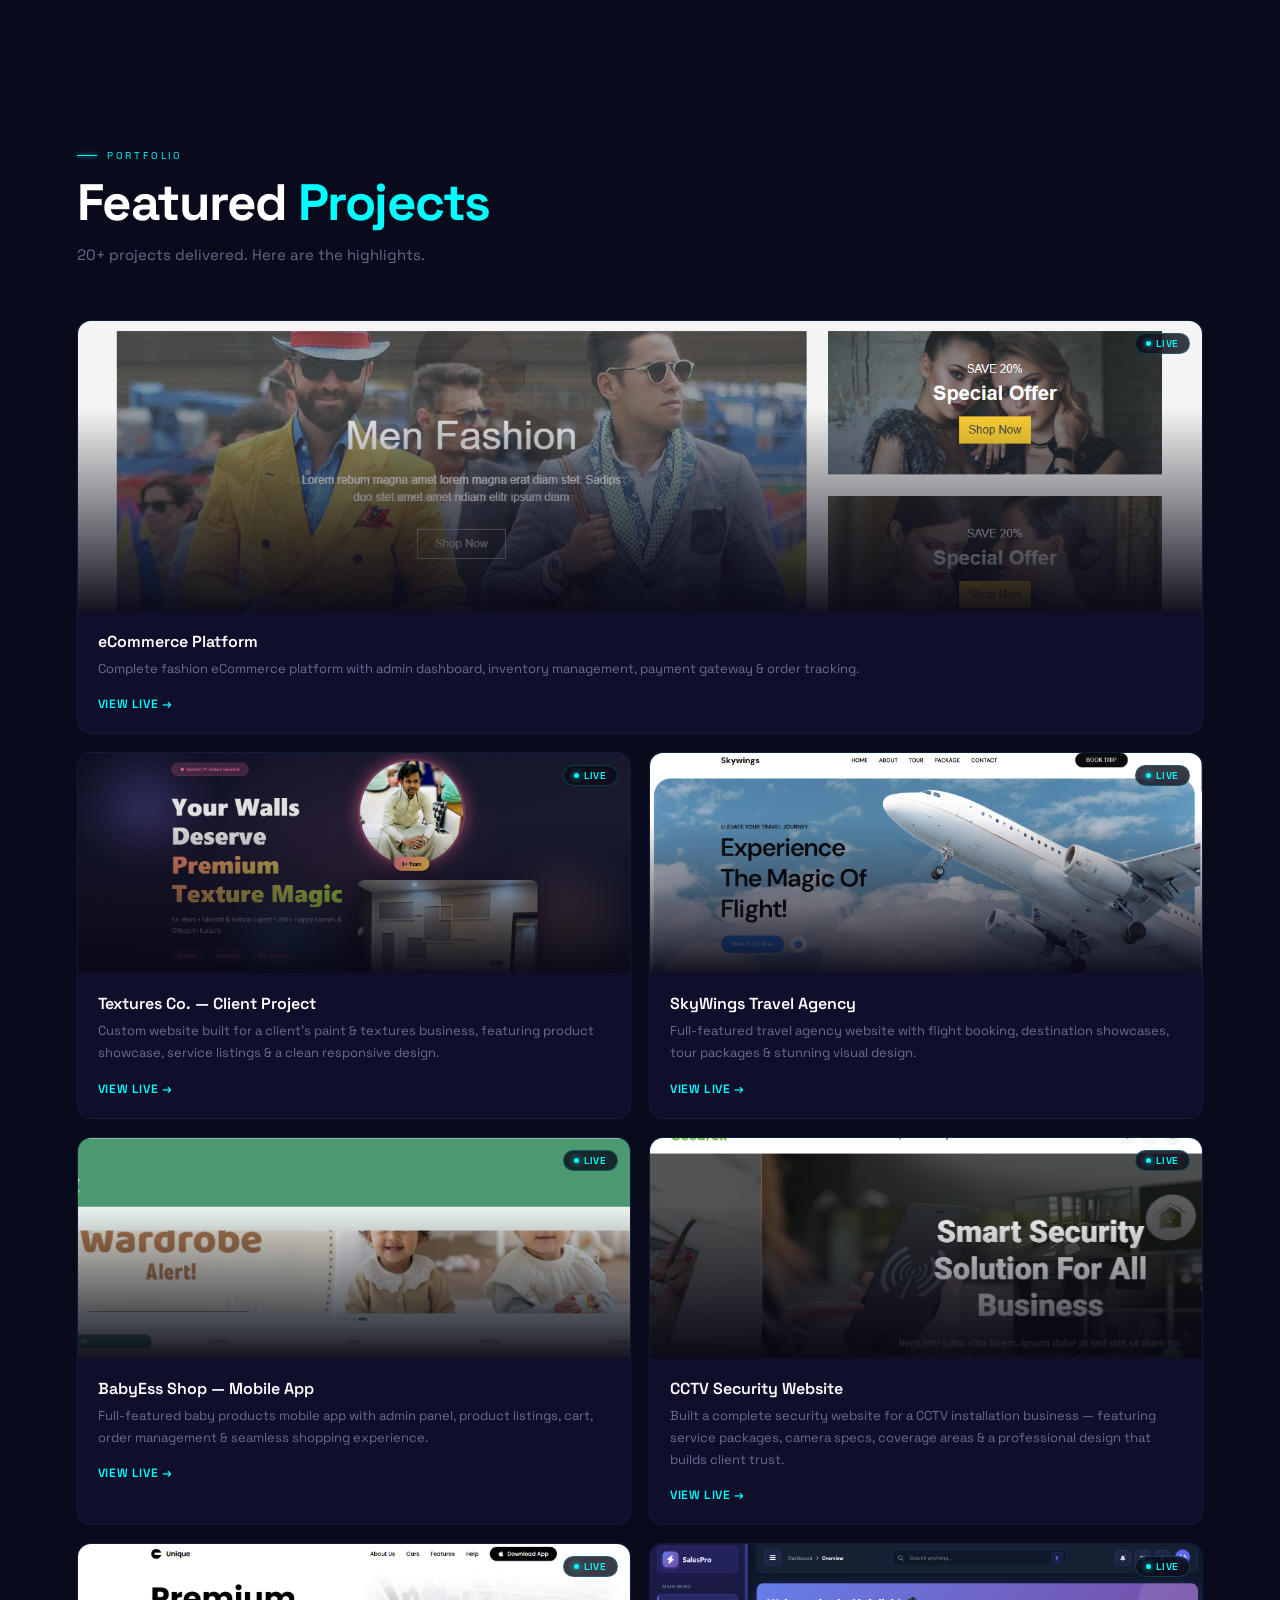
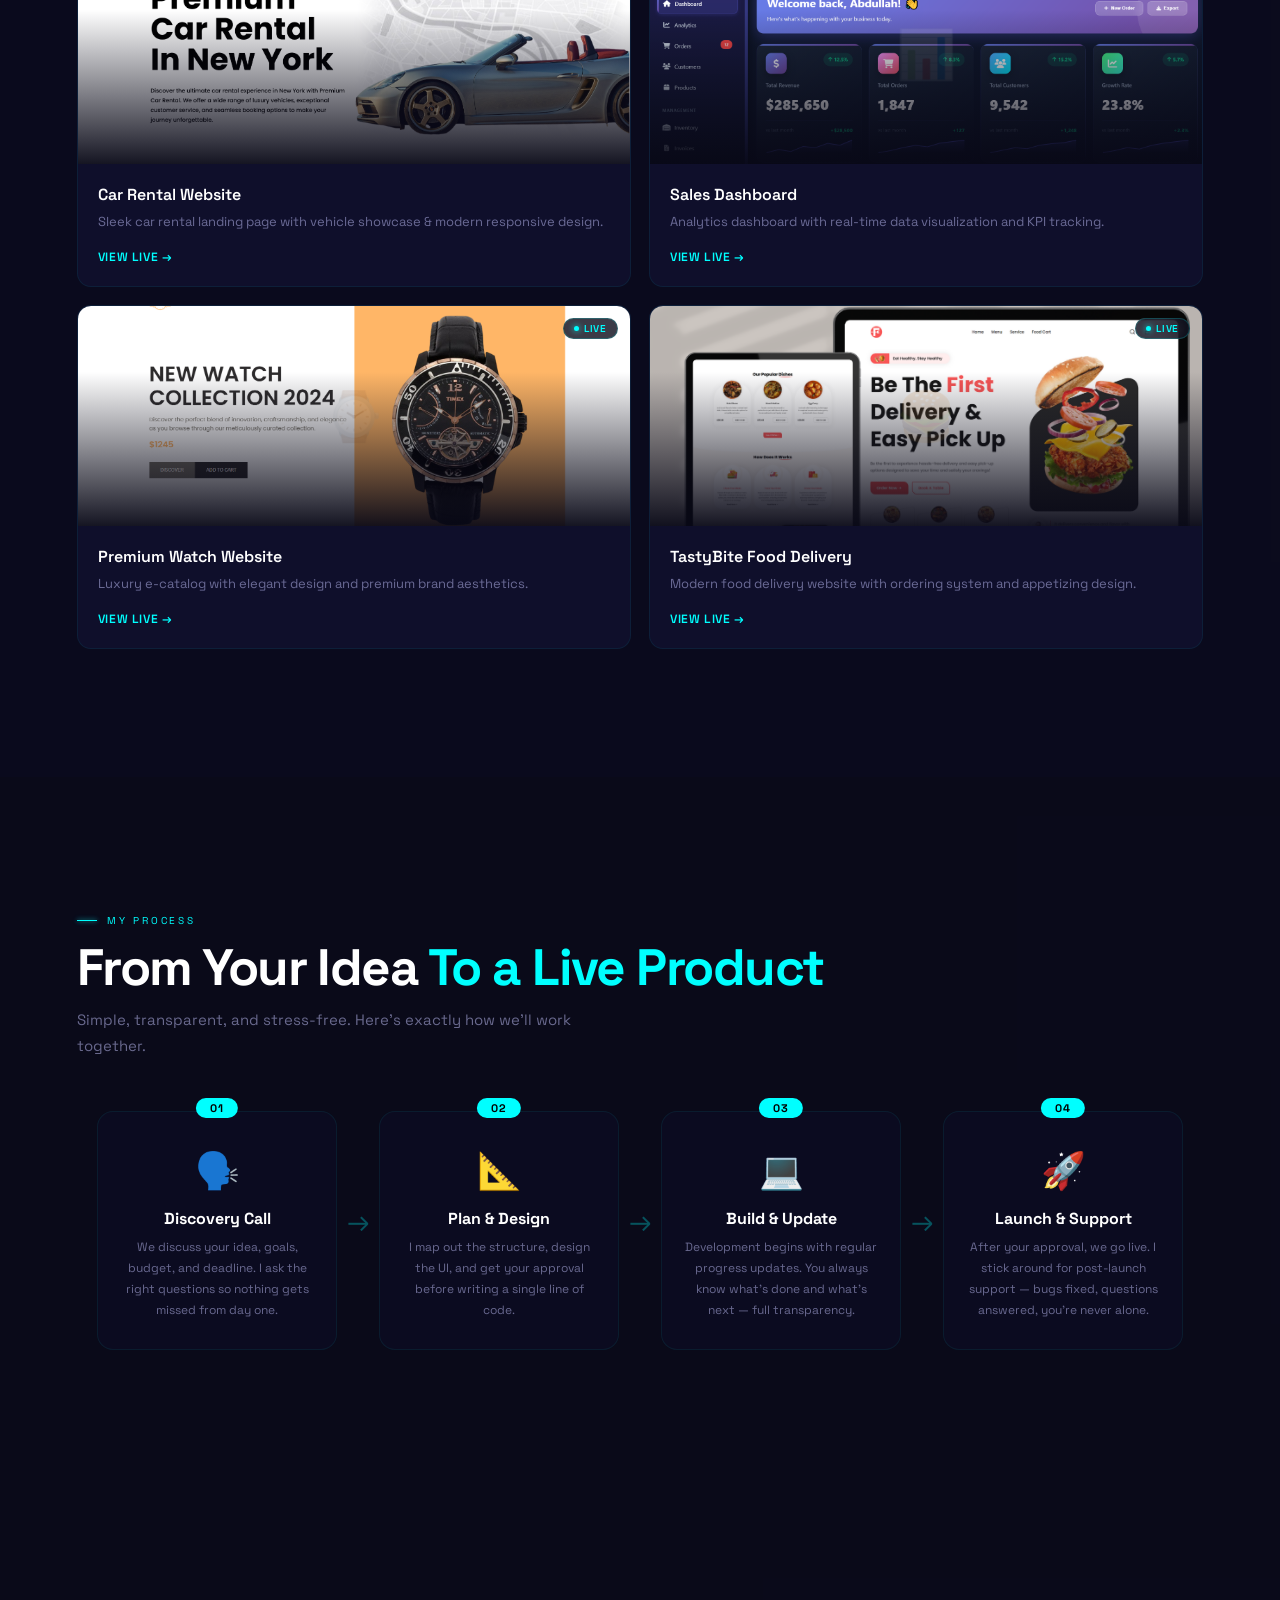
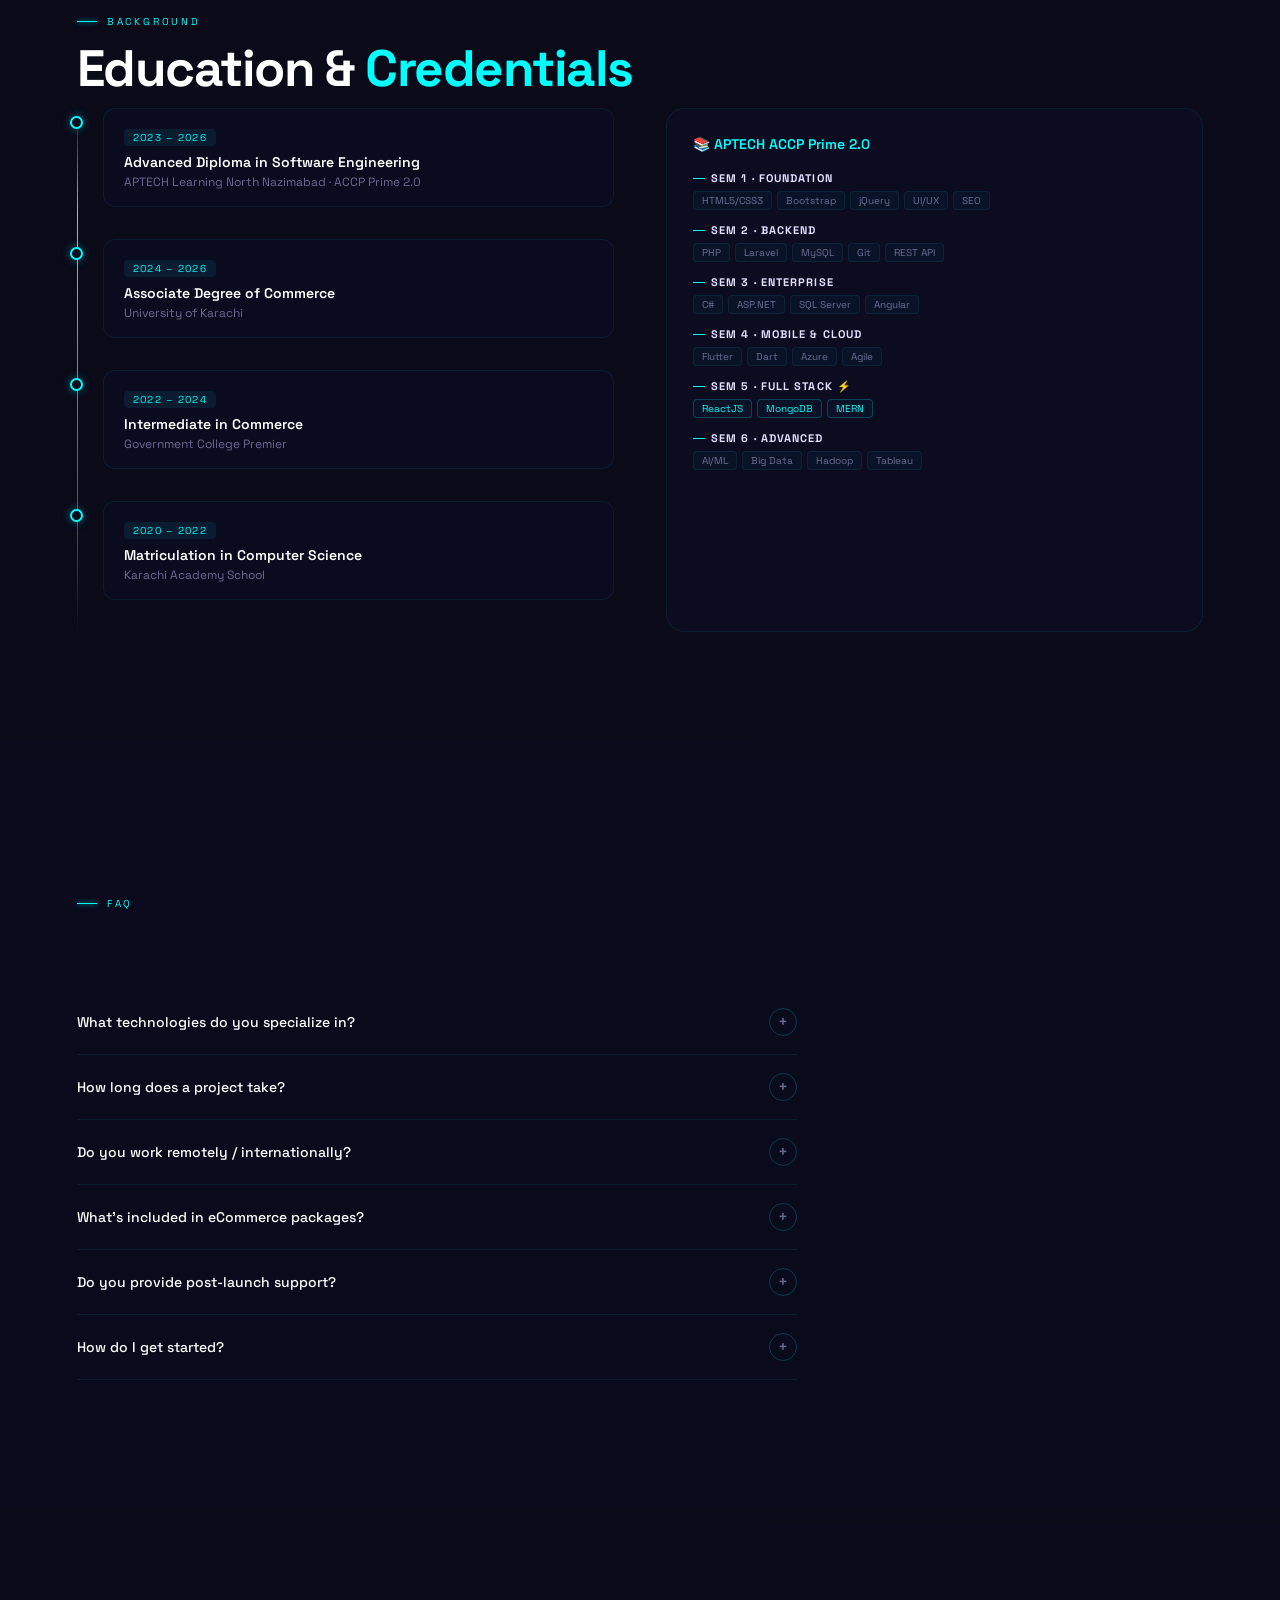
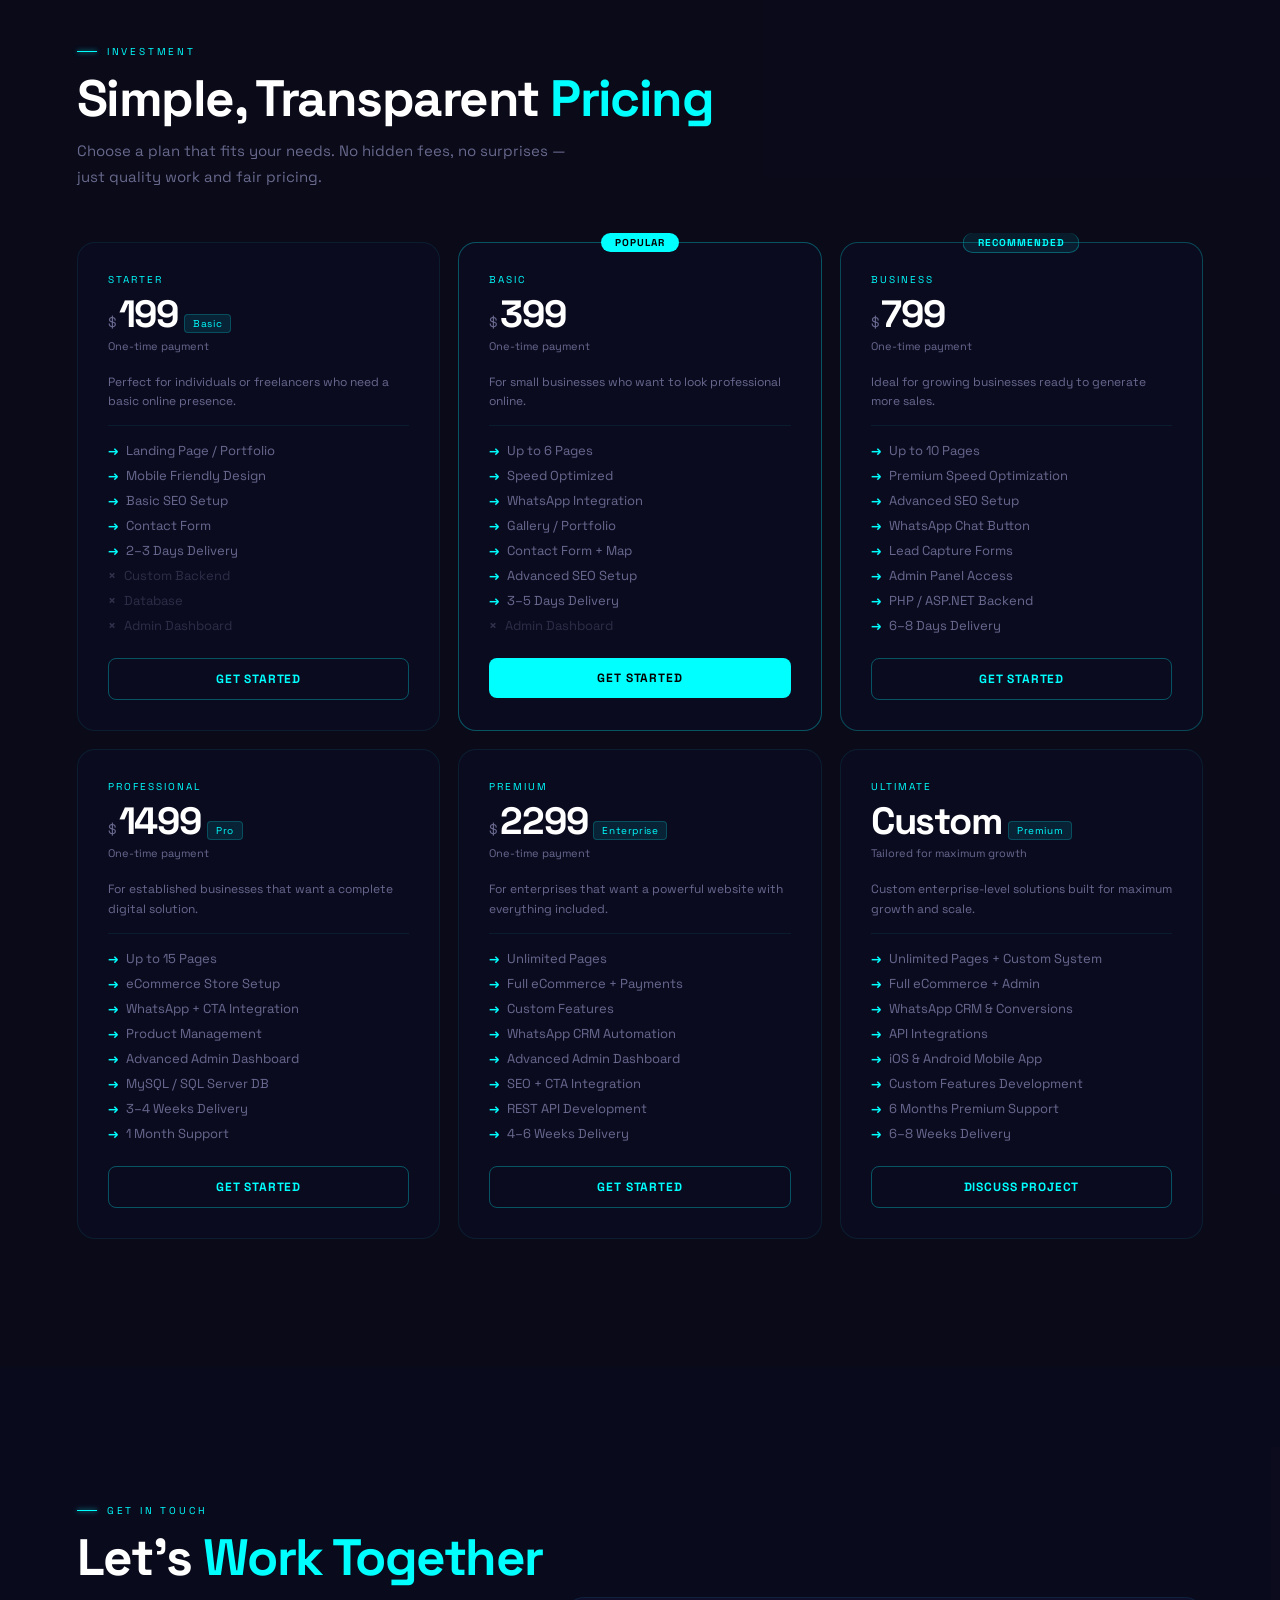
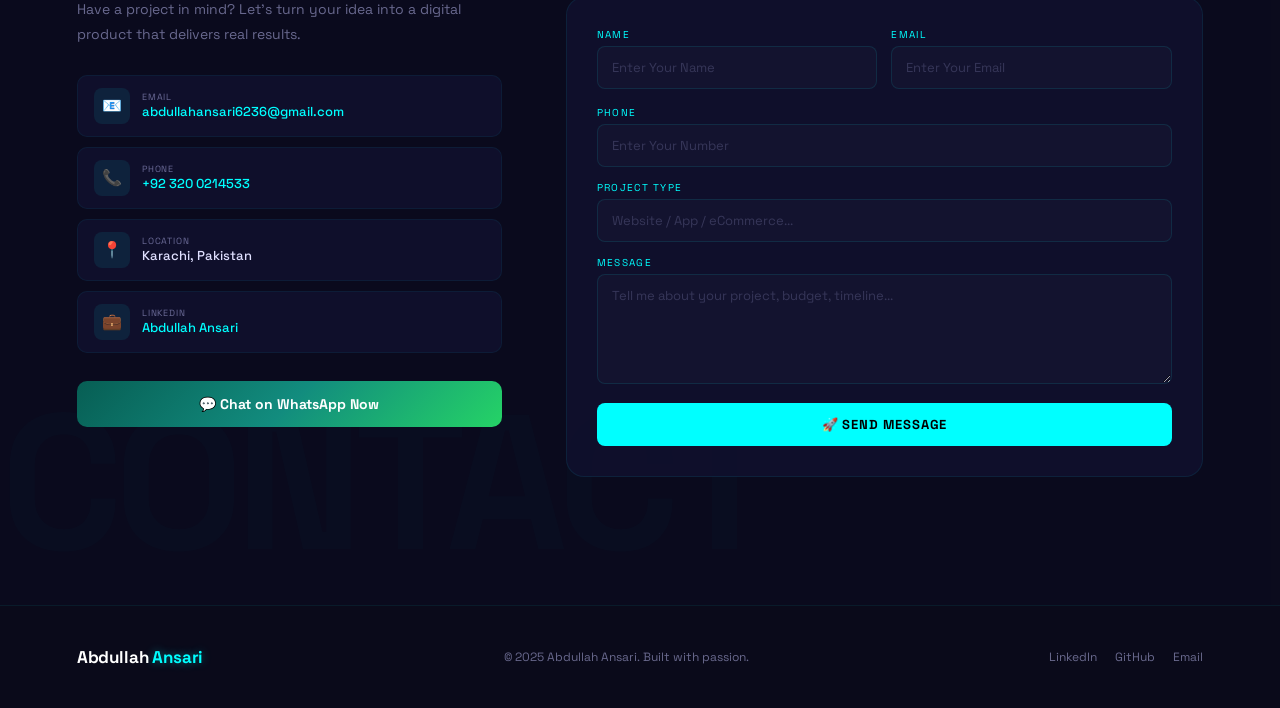
==== commit f32411f2: "Update index.html" ====
--- a/index.html
+++ b/index.html
@@ -1,216 +1,2554 @@
 <!DOCTYPE html>
 <html lang="en">
 <head>
-    <!-- Basic Meta Tags -->
-    <meta charset="UTF-8">
-    <meta name="viewport" content="width=device-width, initial-scale=1.0">
-    <meta http-equiv="X-UA-Compatible" content="IE=edge">
-    
-    <!-- SEO Meta Tags -->
-    <title>Abdullah Ansari - Full Stack Developer | Web & Mobile App Developer in Karachi</title>
-    <meta name="description" content="Abdullah Ansari - Professional Full Stack Developer in Karachi, Pakistan. Expert in Web Development, Mobile Apps (iOS/Android), eCommerce, ASP.NET, PHP. 20+ successful projects delivered.">
-    <meta name="keywords" content="Abdullah Ansari, Full Stack Developer, Web Developer Karachi, Mobile App Developer, iOS Developer, Android Developer, ASP.NET Developer, PHP Developer, eCommerce Developer, Freelance Developer Pakistan, APTECH Graduate, Software Engineer Karachi">
-    <meta name="author" content="Abdullah Ansari">
-    <meta name="robots" content="index, follow">
-    <meta name="googlebot" content="index, follow">
-    
-    <!-- Open Graph / Facebook -->
-    <meta property="og:type" content="website">
-    <meta property="og:url" content="https://abdullahansarii.netlify.app/">
-    <meta property="og:title" content="Abdullah Ansari - Full Stack Developer | Professional Web & Mobile Developer">
-    <meta property="og:description" content="Expert Full Stack Developer specializing in Web, Mobile Apps, eCommerce solutions. 20+ projects delivered with 100% client satisfaction.">
-    <meta property="og:image" content="https://abdullahansarii.netlify.app/assets/img/abdullah-ansari.png">
-    <meta property="og:site_name" content="Abdullah Ansari Portfolio">
-    
-    <!-- Twitter -->
-    <meta property="twitter:card" content="summary_large_image">
-    <meta property="twitter:url" content="https://abdullahansarii.netlify.app/">
-    <meta property="twitter:title" content="Abdullah Ansari - Full Stack Developer">
-    <meta property="twitter:description" content="Professional Web & Mobile App Developer in Karachi. Expert in ASP.NET, PHP, iOS, Android development.">
-    <meta property="twitter:image" content="https://abdullahansarii.netlify.app/assets/img/abdullah-ansari.png">
-    
-    <!-- Canonical URL -->
-    <link rel="canonical" href="https://abdullahansarii.netlify.app/">
-    
-    <!-- Favicon -->
-    <link rel="icon" type="image/x-icon" href="assets/img/AbdullahAnsari.jpg">
-    <link rel="apple-touch-icon" href="assets/img/AbdullahAnsari.jpg">
-    
-    <!-- Preconnect for performance -->
-    <link rel="preconnect" href="https://fonts.googleapis.com">
-    <link rel="preconnect" href="https://fonts.gstatic.com" crossorigin>
-    
-    <!-- Stylesheet -->
-    <link rel="stylesheet" href="style.css">
-    
-    <!-- Structured Data (JSON-LD) -->
-    <script type="application/ld+json">
+<meta charset="UTF-8">
+<meta name="viewport" content="width=device-width, initial-scale=1.0">
+ 
+<!-- ══════════════════════════════════════════
+     PRIMARY SEO — TARGET: "Abdullah Ansari"
+     + "Engr. Abdullah Ansari"
+     + "Engineer Abdullah Ansari"
+══════════════════════════════════════════ -->
+<title>Abdullah Ansari | Engr. Abdullah Ansari | Full Stack Developer Karachi, Pakistan</title>
+ 
+<meta name="description" content="Engr. Abdullah Ansari — Professional Full Stack Developer in Karachi, Pakistan. Expert in Web Development, Mobile Apps (iOS & Android), eCommerce, ASP.NET, PHP. 20+ projects delivered with 100% satisfaction. Hire Abdullah Ansari today.">
+ 
+<meta name="keywords" content="Abdullah Ansari, Engr Abdullah Ansari, Engr. Abdullah Ansari, Engineer Abdullah Ansari, Abdullah Ansari Developer, Abdullah Ansari Full Stack Developer, Abdullah Ansari Karachi, Abdullah Ansari Pakistan, Abdullah Ansari Portfolio, Abdullah Ansari Web Developer, Abdullah Ansari Mobile App Developer, engr Abdullah Ansari, engineer Abdullah Ansari, Full Stack Developer Karachi, Mobile App Developer Pakistan, iOS Developer Karachi, Android Developer Pakistan, ASP.NET Developer, PHP Developer Karachi, eCommerce Developer Pakistan, Freelance Developer Karachi, APTECH Graduate, Software Engineer Karachi, abdullah ansari web developer, abdullah ansari ios, abdullah ansari android, abdullah ansari flutter, abdullah ansari asp.net, abdullah ansari react, abdullah ansari freelancer">
+ 
+<meta name="author" content="Engr. Abdullah Ansari">
+<meta name="robots" content="index, follow, max-image-preview:large, max-snippet:-1, max-video-preview:-1">
+<meta name="googlebot" content="index, follow, max-image-preview:large">
+<meta name="rating" content="general">
+<meta name="language" content="English">
+<meta name="revisit-after" content="3 days">
+<meta name="geo.region" content="PK-SD">
+<meta name="geo.placename" content="Karachi, Sindh, Pakistan">
+<meta name="geo.position" content="24.8607;67.0011">
+<meta name="ICBM" content="24.8607, 67.0011">
+ 
+<link rel="canonical" href="https://abdullahansarii.netlify.app/">
+ 
+<!-- ══════════════════════════════════════════
+     OPEN GRAPH — image = real photo
+══════════════════════════════════════════ -->
+<meta property="og:type" content="profile">
+<meta property="og:url" content="https://abdullahansarii.netlify.app/">
+<meta property="og:title" content="Engr. Abdullah Ansari | Full Stack Developer Karachi">
+<meta property="og:description" content="Engr. Abdullah Ansari — Expert Full Stack Developer in Karachi. Web, Mobile Apps (iOS/Android), eCommerce, ASP.NET, PHP. 20+ projects. 100% satisfaction.">
+<meta property="og:image" content="https://abdullahansarii.netlify.app/assets/img/abdullah%20ansari.png">
+<meta property="og:image:secure_url" content="https://abdullahansarii.netlify.app/assets/img/abdullah%20ansari.png">
+<meta property="og:image:width" content="800">
+<meta property="og:image:height" content="800">
+<meta property="og:image:alt" content="Engr. Abdullah Ansari - Full Stack Developer Karachi, Pakistan">
+<meta property="og:image:type" content="image/png">
+<meta property="og:site_name" content="Abdullah Ansari Portfolio">
+<meta property="og:locale" content="en_US">
+<meta property="profile:first_name" content="Abdullah">
+<meta property="profile:last_name" content="Ansari">
+<meta property="profile:username" content="abdullahansari114">
+ 
+<!-- Twitter Card -->
+<meta name="twitter:card" content="summary_large_image">
+<meta name="twitter:title" content="Engr. Abdullah Ansari | Full Stack Developer Karachi">
+<meta name="twitter:description" content="Expert Full Stack Developer. Web, Mobile Apps, eCommerce, ASP.NET, PHP. 20+ projects delivered.">
+<meta name="twitter:image" content="https://abdullahansarii.netlify.app/assets/img/abdullah%20ansari.png">
+<meta name="twitter:image:alt" content="Engr. Abdullah Ansari - Full Stack Developer">
+ 
+<!-- Favicon — real photo -->
+<link rel="icon" type="image/png" href="assets/img/abdullah-ansari.png">
+<link rel="shortcut icon" type="image/png" href="assets/img/abdullah-ansari.png">
+<link rel="apple-touch-icon" href="assets/img/abdullah-ansari.png">
+ 
+<!-- Preconnect -->
+<link rel="preconnect" href="https://fonts.googleapis.com">
+<link rel="preconnect" href="https://fonts.gstatic.com" crossorigin>
+<link href="https://fonts.googleapis.com/css2?family=Space+Grotesk:wght@300;400;500;600;700&family=Courier+Prime:wght@400;700&display=swap" rel="stylesheet">
+ 
+<!-- ══════════════════════════════════════════
+     STRUCTURED DATA — SCHEMA.ORG
+     1. Person (Google Knowledge Panel)
+     2. WebSite (Sitelinks)
+     3. WebPage
+     4. FAQPage (AI Overview)
+     5. BreadcrumbList
+     6. ProfessionalService
+     7. ImageObject (image ranking)
+══════════════════════════════════════════ -->
+ 
+<!-- 1. PERSON — triggers Knowledge Panel + AI Overview mention -->
+<script type="application/ld+json">
+{
+  "@context": "https://schema.org",
+  "@type": "Person",
+  "@id": "https://abdullahansarii.netlify.app/#person",
+  "name": "Abdullah Ansari",
+  "givenName": "Abdullah",
+  "familyName": "Ansari",
+  "alternateName": [
+    "Engr. Abdullah Ansari",
+    "Engr Abdullah Ansari",
+    "Engineer Abdullah Ansari",
+    "Abdullah Ansari Developer",
+    "Abdullah Ansari Full Stack",
+    "Abdullah Ansari Karachi",
+    "Abdullah Ansari Pakistan",
+    "Abdullah Ansari Web Developer",
+    "Abdullah Ansari Mobile Developer"
+  ],
+  "url": "https://abdullahansarii.netlify.app/",
+  "mainEntityOfPage": "https://abdullahansarii.netlify.app/",
+  "image": {
+    "@type": "ImageObject",
+    "@id": "https://abdullahansarii.netlify.app/#photo",
+    "url": "https://abdullahansarii.netlify.app/assets/img/abdullah%20ansari.png",
+    "contentUrl": "https://abdullahansarii.netlify.app/assets/img/abdullah%20ansari.png",
+    "width": 800,
+    "height": 800,
+    "caption": "Engr. Abdullah Ansari — Full Stack Developer Karachi, Pakistan",
+    "name": "Abdullah Ansari Photo",
+    "description": "Professional photo of Engr. Abdullah Ansari, Full Stack Developer based in Karachi, Pakistan",
+    "representativeOfPage": true
+  },
+  "sameAs": [
+    "https://www.linkedin.com/in/abdullah-ansari-138088394",
+    "https://github.com/abdullahansari114",
+    "https://wa.me/923200214533",
+    "https://www.instagram.com/abdullah.ansari114",
+    "https://abdullahansarii.netlify.app/"
+  ],
+  "jobTitle": "Full Stack Developer",
+  "hasOccupation": {
+    "@type": "Occupation",
+    "name": "Full Stack Developer",
+    "occupationLocation": {
+      "@type": "City",
+      "name": "Karachi"
+    },
+    "description": "Full Stack Developer specializing in Web Development, Mobile Apps (iOS & Android), eCommerce, ASP.NET, PHP, Flutter",
+    "skills": "HTML, CSS, JavaScript, PHP, Laravel, ASP.NET, C#, React, Angular, Flutter, Dart, MySQL, SQL Server, MongoDB, iOS, Android, UI/UX, SEO, eCommerce"
+  },
+  "description": "Engr. Abdullah Ansari is a professional Full Stack Developer based in Karachi, Pakistan. He specializes in Web Development, Mobile App Development (iOS & Android), eCommerce platforms, ASP.NET, PHP, Flutter, and UI/UX Design. With 20+ successful projects and 100% client satisfaction, Abdullah Ansari is among the top freelance developers in Karachi.",
+  "address": {
+    "@type": "PostalAddress",
+    "streetAddress": "North Nazimabad",
+    "addressLocality": "Karachi",
+    "addressRegion": "Sindh",
+    "addressCountry": "PK",
+    "postalCode": "74700"
+  },
+  "email": "abdullahansari6236@gmail.com",
+  "telephone": "+923200214533",
+  "alumniOf": [
     {
-      "@context": "https://schema.org",
-      "@type": "Person",
-      "name": "Abdullah Ansari",
-      "url": "https://abdullahansarii.netlify.app/",
-      "image": "https://abdullahansarii.netlify.app/assets/img/abdullah-ansari.png",
-      "sameAs": [
-        "https://www.linkedin.com/in/abdullah-ansari-138088394",
-        "https://github.com/abdullahansari"
-      ],
-      "jobTitle": "Full Stack Developer",
-      "worksFor": {
-        "@type": "Organization",
-        "name": "Freelance"
-      },
-      "address": {
-        "@type": "PostalAddress",
-        "addressLocality": "Karachi",
-        "addressCountry": "Pakistan"
-      },
-      "email": "abdullahansari6236@gmail.com",
-      "telephone": "+923200214533",
-      "alumniOf": {
-        "@type": "EducationalOrganization",
-        "name": "APTECH Learning North Nazimabad"
-      },
-      "knowsAbout": ["Web Development", "Mobile App Development", "Full Stack Development", "ASP.NET", "PHP", "iOS Development", "Android Development", "eCommerce Solutions", "Database Management", "UI/UX Design"],
-      "description": "Professional Full Stack Developer with expertise in web and mobile application development, specializing in eCommerce platforms, ASP.NET, PHP, and mobile apps for iOS and Android."
+      "@type": "EducationalOrganization",
+      "name": "APTECH Learning North Nazimabad",
+      "url": "https://www.aptech-education.com.pk/"
+    },
+    {
+      "@type": "EducationalOrganization",
+      "name": "University of Karachi"
     }
-    </script>
-    
-    <script type="application/ld+json">
+  ],
+  "knowsAbout": [
+    "Full Stack Development",
+    "Web Development",
+    "Mobile App Development",
+    "iOS Development",
+    "Android Development",
+    "ASP.NET Core",
+    "C# Development",
+    "PHP Development",
+    "Laravel Framework",
+    "Flutter Development",
+    "React Development",
+    "Angular Development",
+    "eCommerce Development",
+    "MySQL Database",
+    "SQL Server",
+    "MongoDB",
+    "UI/UX Design",
+    "SEO Optimization",
+    "REST API Development"
+  ],
+  "award": "20+ Projects Delivered — 100% Client Satisfaction",
+  "nationality": {
+    "@type": "Country",
+    "name": "Pakistan"
+  }
+}
+</script>
+ 
+<!-- 2. WEBSITE — sitelinks search box -->
+<script type="application/ld+json">
+{
+  "@context": "https://schema.org",
+  "@type": "WebSite",
+  "@id": "https://abdullahansarii.netlify.app/#website",
+  "name": "Abdullah Ansari | Engr. Abdullah Ansari Portfolio",
+  "alternateName": ["Engr. Abdullah Ansari", "Abdullah Ansari Developer"],
+  "url": "https://abdullahansarii.netlify.app/",
+  "description": "Official portfolio of Engr. Abdullah Ansari — Full Stack Developer in Karachi, Pakistan",
+  "publisher": {
+    "@id": "https://abdullahansarii.netlify.app/#person"
+  },
+  "inLanguage": "en-US"
+}
+</script>
+ 
+<!-- 3. WEBPAGE -->
+<script type="application/ld+json">
+{
+  "@context": "https://schema.org",
+  "@type": "ProfilePage",
+  "@id": "https://abdullahansarii.netlify.app/#webpage",
+  "name": "Abdullah Ansari — Engr. Abdullah Ansari | Full Stack Developer Karachi",
+  "url": "https://abdullahansarii.netlify.app/",
+  "about": {
+    "@id": "https://abdullahansarii.netlify.app/#person"
+  },
+  "description": "Official portfolio of Engr. Abdullah Ansari, Full Stack Developer in Karachi, Pakistan. 20+ projects, Web & Mobile App development.",
+  "image": {
+    "@id": "https://abdullahansarii.netlify.app/#photo"
+  },
+  "primaryImageOfPage": {
+    "@id": "https://abdullahansarii.netlify.app/#photo"
+  },
+  "breadcrumb": {
+    "@type": "BreadcrumbList",
+    "itemListElement": [
+      {
+        "@type": "ListItem",
+        "position": 1,
+        "name": "Abdullah Ansari",
+        "item": "https://abdullahansarii.netlify.app/"
+      }
+    ]
+  }
+}
+</script>
+ 
+<!-- 4. FAQPAGE — AI Overview ke liye most important -->
+<script type="application/ld+json">
+{
+  "@context": "https://schema.org",
+  "@type": "FAQPage",
+  "mainEntity": [
     {
-      "@context": "https://schema.org",
-      "@type": "WebSite",
-      "name": "Abdullah Ansari Portfolio",
-      "url": "https://abdullahansarii.netlify.app/",
-      "description": "Professional portfolio of Abdullah Ansari - Full Stack Developer specializing in Web and Mobile Development",
-      "author": {
-        "@type": "Person",
-        "name": "Abdullah Ansari"
-      },
-      "inLanguage": "en-US"
+      "@type": "Question",
+      "name": "Who is Abdullah Ansari?",
+      "acceptedAnswer": {
+        "@type": "Answer",
+        "text": "Engr. Abdullah Ansari is a professional Full Stack Developer based in Karachi, Pakistan. He specializes in Web Development, Mobile App Development (iOS and Android), eCommerce platforms, ASP.NET, PHP, Flutter, React, and UI/UX Design. He has delivered 20+ successful projects with 100% client satisfaction. Abdullah Ansari is currently pursuing an Advanced Diploma in Software Engineering from APTECH Learning North Nazimabad (ACCP Prime 2.0)."
+      }
+    },
+    {
+      "@type": "Question",
+      "name": "Who is Engr. Abdullah Ansari?",
+      "acceptedAnswer": {
+        "@type": "Answer",
+        "text": "Engr. Abdullah Ansari (Engineer Abdullah Ansari) is a Full Stack Developer in Karachi, Pakistan. He builds websites, mobile apps (iOS & Android), eCommerce stores, admin dashboards, and REST APIs. He can be reached at abdullahansari6236@gmail.com or WhatsApp +92 320 0214533."
+      }
+    },
+    {
+      "@type": "Question",
+      "name": "What does Abdullah Ansari do?",
+      "acceptedAnswer": {
+        "@type": "Answer",
+        "text": "Abdullah Ansari is a Full Stack Developer who provides Web Development, Mobile App Development (iOS & Android using Flutter and Dart), eCommerce solutions, custom admin dashboards, backend APIs using ASP.NET Core and PHP Laravel, database design (MySQL, SQL Server, MongoDB), UI/UX design, and SEO optimization services from Karachi, Pakistan."
+      }
+    },
+    {
+      "@type": "Question",
+      "name": "How to contact Abdullah Ansari developer?",
+      "acceptedAnswer": {
+        "@type": "Answer",
+        "text": "You can contact Engr. Abdullah Ansari via: WhatsApp: +92 320 0214533, Email: abdullahansari6236@gmail.com, LinkedIn: linkedin.com/in/abdullah-ansari-138088394, GitHub: github.com/abdullahansari114, Portfolio: abdullahansarii.netlify.app"
+      }
+    },
+    {
+      "@type": "Question",
+      "name": "What technologies does Abdullah Ansari know?",
+      "acceptedAnswer": {
+        "@type": "Answer",
+        "text": "Engr. Abdullah Ansari is proficient in: Frontend (HTML5, CSS3, JavaScript, React, Angular, Bootstrap, jQuery), Backend (PHP, Laravel, C#, ASP.NET Core, REST APIs), Mobile (Flutter, Dart, iOS Native, Android Native), Databases (MySQL, SQL Server, MongoDB), Cloud (Microsoft Azure), and Tools (Git, VS Code, Figma, SEO). He is currently learning ReactJS and MERN Stack at APTECH."
+      }
+    },
+    {
+      "@type": "Question",
+      "name": "Is Abdullah Ansari available for freelance work?",
+      "acceptedAnswer": {
+        "@type": "Answer",
+        "text": "Yes, Engr. Abdullah Ansari is actively available for freelance projects. He works remotely with clients worldwide from Karachi, Pakistan. He offers services ranging from $199 (landing page) to custom enterprise solutions. Contact: +92 320 0214533 or abdullahansari6236@gmail.com."
+      }
+    },
+    {
+      "@type": "Question",
+      "name": "Where is Abdullah Ansari developer located?",
+      "acceptedAnswer": {
+        "@type": "Answer",
+        "text": "Abdullah Ansari (Engr. Abdullah Ansari) is based in Karachi, Sindh, Pakistan. He works remotely with clients locally in Pakistan and internationally worldwide."
+      }
+    },
+    {
+      "@type": "Question",
+      "name": "What projects has Abdullah Ansari built?",
+      "acceptedAnswer": {
+        "@type": "Answer",
+        "text": "Engr. Abdullah Ansari has built 20+ projects including: eCommerce platforms with payment gateway integration, iOS and Android mobile apps using Flutter, travel agency websites (SkyWings), car rental systems, food delivery websites (TastyBite), sales analytics dashboards, luxury product websites, CCTV security business websites, and custom admin dashboards."
+      }
     }
-    </script>
-    
-    <script type="application/ld+json">
-    {
-      "@context": "https://schema.org",
-      "@type": "ProfessionalService",
-      "name": "Abdullah Ansari - Web & Mobile Development Services",
-      "image": "https://abdullahansarii.netlify.app/assets/img/abdullah-ansari.png",
-      "address": {
-        "@type": "PostalAddress",
-        "addressLocality": "Karachi",
-        "addressCountry": "Pakistan"
-      },
-      "telephone": "+923200214533",
-      "email": "abdullahansari6236@gmail.com",
-      "priceRange": "$$",
-      "openingHours": "Mo-Su 09:00-18:00",
-      "url": "https://abdullahansarii.netlify.app/",
-      "sameAs": [
-        "https://www.linkedin.com/in/abdullah-ansari-138088394"
-      ]
-    }
-    </script>
+  ]
+}
+</script>
+ 
+<!-- 5. PROFESSIONAL SERVICE -->
+<script type="application/ld+json">
+{
+  "@context": "https://schema.org",
+  "@type": "ProfessionalService",
+  "@id": "https://abdullahansarii.netlify.app/#service",
+  "name": "Abdullah Ansari — Web & Mobile Development Services",
+  "alternateName": "Engr. Abdullah Ansari Developer",
+  "image": "https://abdullahansarii.netlify.app/assets/img/abdullah%20ansari.png",
+  "url": "https://abdullahansarii.netlify.app/",
+  "telephone": "+923200214533",
+  "email": "abdullahansari6236@gmail.com",
+  "priceRange": "$199 - Custom",
+  "openingHoursSpecification": {
+    "@type": "OpeningHoursSpecification",
+    "dayOfWeek": ["Monday","Tuesday","Wednesday","Thursday","Friday","Saturday","Sunday"],
+    "opens": "09:00",
+    "closes": "23:00"
+  },
+  "address": {
+    "@type": "PostalAddress",
+    "addressLocality": "Karachi",
+    "addressRegion": "Sindh",
+    "addressCountry": "PK"
+  },
+  "sameAs": [
+    "https://www.linkedin.com/in/abdullah-ansari-138088394",
+    "https://github.com/abdullahansaris114"
+  ],
+  "provider": {
+    "@id": "https://abdullahansarii.netlify.app/#person"
+  },
+  "areaServed": ["Pakistan", "Worldwide"],
+  "hasOfferCatalog": {
+    "@type": "OfferCatalog",
+    "name": "Web & Mobile Development Services",
+    "itemListElement": [
+      {"@type": "Offer", "itemOffered": {"@type": "Service", "name": "Web Development"}, "price": "199", "priceCurrency": "USD"},
+      {"@type": "Offer", "itemOffered": {"@type": "Service", "name": "Mobile App Development (iOS & Android)"}, "price": "799", "priceCurrency": "USD"},
+      {"@type": "Offer", "itemOffered": {"@type": "Service", "name": "eCommerce Development"}, "price": "1499", "priceCurrency": "USD"},
+      {"@type": "Offer", "itemOffered": {"@type": "Service", "name": "Full Stack Development"}, "price": "799", "priceCurrency": "USD"}
+    ]
+  }
+}
+</script>
+ 
+<!-- 6. IMAGE OBJECT — Google Images ranking ke liye -->
+<script type="application/ld+json">
+{
+  "@context": "https://schema.org",
+  "@type": "ImageObject",
+  "@id": "https://abdullahansarii.netlify.app/#photo",
+  "url": "https://abdullahansarii.netlify.app/assets/img/abdullah%20ansari.png",
+  "contentUrl": "https://abdullahansarii.netlify.app/assets/img/abdullah%20ansari.png",
+  "name": "Abdullah Ansari — Engr. Abdullah Ansari Full Stack Developer Karachi",
+  "description": "Professional photo of Engr. Abdullah Ansari, Full Stack Developer in Karachi, Pakistan. Expert in Web Development, Mobile Apps, eCommerce, ASP.NET, PHP.",
+  "caption": "Engr. Abdullah Ansari — Full Stack Developer | Karachi, Pakistan",
+  "width": 800,
+  "height": 800,
+  "author": {
+    "@id": "https://abdullahansarii.netlify.app/#person"
+  },
+  "copyrightHolder": {
+    "@id": "https://abdullahansarii.netlify.app/#person"
+  },
+  "license": "https://abdullahansarii.netlify.app/",
+  "acquireLicensePage": "https://abdullahansarii.netlify.app/#contact",
+  "creditText": "Engr. Abdullah Ansari",
+  "about": {
+    "@id": "https://abdullahansarii.netlify.app/#person"
+  },
+  "representativeOfPage": true
+}
+</script>
+<link rel="preconnect" href="https://fonts.googleapis.com">
+<link rel="preconnect" href="https://fonts.gstatic.com" crossorigin>
+<link href="https://fonts.googleapis.com/css2?family=Space+Grotesk:wght@300;400;500;600;700&family=Courier+Prime:wght@400;700&display=swap" rel="stylesheet">
+
+<style>
+/* ============================================
+   ROOT
+============================================ */
+:root{
+  --bg:#0A0A1A;
+  --bg2:#0D0D22;
+  --bg3:#111130;
+  --cyan:#00FFFF;
+  --cyan2:#00E5E5;
+  --cyan3:rgba(0,255,255,.15);
+  --cyan-dim:rgba(0,255,255,.6);
+  --text:#E0E0FF;
+  --text-dim:rgba(200,200,255,.5);
+  --white:#ffffff;
+  --grid-color:rgba(0,255,255,.06);
+}
+*,*::before,*::after{margin:0;padding:0;box-sizing:border-box;}
+html{overflow-x:hidden;scroll-behavior:smooth;}
+body{background:var(--bg);color:var(--text);font-family:'Space Grotesk',sans-serif;overflow-x:hidden;}
+a{text-decoration:none;color:inherit;}
+img{max-width:100%;display:block;}
+::selection{background:var(--cyan);color:#000;}
+
+/* =============================================
+   GLOBAL GRID BACKGROUND — poore page par
+   Fixed overlay — always visible everywhere
+============================================= */
+body::before{
+  content:'';
+  position:fixed;
+  inset:0;
+  background-image:
+    linear-gradient(var(--grid-color) 1px, transparent 1px),
+    linear-gradient(90deg, var(--grid-color) 1px, transparent 1px);
+  background-size:50px 50px;
+  pointer-events:none;
+  z-index:0;
+}
+
+/* =============================================
+   SECTION BACKGROUNDS — semi-transparent
+   Taake fixed grid neeche se dikhe
+============================================= */
+#hero{
+  background: transparent !important;
+}
+#about{
+  background: rgba(13,13,34,0.45) !important;
+  position: relative;
+}
+#services{
+  background: rgba(10,10,26,0.40) !important;
+  position: relative;
+}
+#projects{
+  background: rgba(13,13,34,0.45) !important;
+  position: relative;
+}
+#education{
+  background: rgba(10,10,26,0.40) !important;
+  position: relative;
+}
+#faq{
+  background: rgba(13,13,34,0.45) !important;
+  position: relative;
+}
+#pricing{
+  background: rgba(10,10,26,0.40) !important;
+  position: relative;
+}
+#contact{
+  background: rgba(13,13,34,0.45) !important;
+  position: relative;
+}
+footer{
+  background: rgba(10,10,26,0.40) !important;
+}
+
+/* Section inner cards/boxes ko thoda adjust karo taake grid ke saath blend ho */
+.svc-c{ background: rgba(13,13,34,0.75) !important; }
+.pc{ background: rgba(17,17,48,0.80) !important; }
+.curr-box{ background: rgba(13,13,34,0.80) !important; }
+.ti-box{ background: rgba(13,13,34,0.80) !important; }
+.ctc-item{ background: rgba(17,17,48,0.80) !important; }
+.c-form{ background: rgba(17,17,48,0.80) !important; }
+.prc-c{ background: rgba(13,13,34,0.80) !important; }
+.achip{ background: rgba(255,255,255,0.02) !important; }
+
+/* ============================================
+   PROGRESS BAR
+============================================ */
+#prog{position:fixed;top:0;left:0;height:2px;width:0%;background:linear-gradient(90deg,var(--cyan),#fff,var(--cyan));z-index:99999;box-shadow:0 0 10px var(--cyan);transition:width .08s;}
+
+/* ============================================
+   SPLASH SCREEN
+============================================ */
+#splash{position:fixed;inset:0;z-index:1000000;background:var(--bg);display:flex;flex-direction:column;align-items:center;justify-content:center;overflow:hidden;}
+#splash::before{content:'';position:absolute;inset:0;background-image:linear-gradient(rgba(0,255,255,.05) 1px,transparent 1px),linear-gradient(90deg,rgba(0,255,255,.05) 1px,transparent 1px);background-size:50px 50px;pointer-events:none;}
+.s-glow{position:absolute;width:700px;height:700px;border-radius:50%;background:radial-gradient(circle,rgba(0,255,255,.07) 0%,transparent 70%);top:50%;left:50%;transform:translate(-50%,-50%);animation:sGlow 4s ease-in-out infinite;}
+@keyframes sGlow{0%,100%{transform:translate(-50%,-50%) scale(1);}50%{transform:translate(-50%,-50%) scale(1.15);}}
+.s-dots{position:absolute;right:5%;top:50%;transform:translateY(-50%);display:grid;grid-template-columns:repeat(8,1fr);gap:16px;opacity:0;animation:dotsIn .8s ease .3s forwards;}
+@keyframes dotsIn{to{opacity:1;}}
+.s-dot{width:5px;height:5px;border-radius:50%;background:rgba(0,255,255,.3);animation:dotPls 3s ease-in-out infinite;}
+.s-dot:nth-child(odd){animation-delay:.5s;}
+@keyframes dotPls{0%,100%{opacity:.15;}50%{opacity:.7;}}
+.s-photo-wrap{position:relative;margin-bottom:28px;opacity:0;animation:photoIn 1s cubic-bezier(.23,1,.32,1) .3s forwards;}
+@keyframes photoIn{from{opacity:0;transform:translateY(-40px) scale(.7);}to{opacity:1;transform:translateY(0) scale(1);}}
+.s-photo{width:110px;height:110px;border-radius:50%;overflow:hidden;border:2px solid var(--cyan);box-shadow:0 0 20px var(--cyan),0 0 50px rgba(0,255,255,.2);animation:photoBob 3s ease-in-out 1.3s infinite;}
+@keyframes photoBob{0%,100%{transform:translateY(0);}50%{transform:translateY(-10px);}}
+.s-photo img{width:100%;height:100%;object-fit:cover;}
+.s-photo-ph{width:100%;height:100%;background:linear-gradient(135deg,var(--bg3),rgba(0,255,255,.1));display:flex;align-items:center;justify-content:center;}
+.s-orbit{position:absolute;inset:-14px;border:1px dashed rgba(0,255,255,.3);border-radius:50%;animation:orbitSpin 8s linear infinite;}
+.s-orbit::before{content:'';position:absolute;top:-4px;left:50%;transform:translateX(-50%);width:8px;height:8px;background:var(--cyan);border-radius:50%;box-shadow:0 0 10px var(--cyan);}
+@keyframes orbitSpin{to{transform:rotate(360deg);}}
+.s-name{font-family:'Space Grotesk',sans-serif;font-weight:700;font-size:clamp(48px,9vw,100px);letter-spacing:-.03em;line-height:.95;text-align:center;color:var(--white);margin-bottom:24px;}
+.s-name-line{overflow:hidden;display:block;}
+.s-name-inner{display:block;transform:translateY(110%);opacity:0;}
+.s-name-inner.a1{animation:nameUp .7s cubic-bezier(.23,1,.32,1) 1s forwards;}
+.s-name-inner.a2{animation:nameUp .7s cubic-bezier(.23,1,.32,1) 1.12s forwards;}
+@keyframes nameUp{to{transform:translateY(0);opacity:1;}}
+.s-socials{display:flex;gap:20px;margin-bottom:28px;opacity:0;animation:socIn .5s ease 2.1s forwards;}
+@keyframes socIn{from{opacity:0;transform:translateY(12px);}to{opacity:1;transform:translateY(0);}}
+.s-soc{width:46px;height:46px;border:1.5px solid rgba(255,255,255,.15);border-radius:50%;display:flex;align-items:center;justify-content:center;color:rgba(255,255,255,.4);transition:all .3s;animation:socPop .4s cubic-bezier(.34,1.56,.64,1) both;}
+.s-soc:nth-child(1){animation-delay:2.1s;}.s-soc:nth-child(2){animation-delay:2.25s;}.s-soc:nth-child(3){animation-delay:2.4s;}.s-soc:nth-child(4){animation-delay:2.55s;}
+@keyframes socPop{from{transform:scale(0);opacity:0;}to{transform:scale(1);opacity:1;}}
+.s-soc:hover{border-color:var(--cyan);color:var(--cyan);transform:scale(1.15);box-shadow:0 0 12px rgba(0,255,255,.3);}
+.s-email{font-family:'Courier Prime',monospace;font-size:clamp(13px,1.8vw,17px);letter-spacing:.08em;color:rgba(255,255,255,.5);min-height:26px;text-align:center;opacity:0;animation:fadeIn .3s ease 2.7s forwards;}
+.s-email .cursor-blink{display:inline-block;width:2px;height:1em;background:var(--cyan);vertical-align:middle;animation:blinkK .7s step-end infinite;margin-left:2px;}
+@keyframes blinkK{0%,50%{opacity:1;}51%,100%{opacity:0;}}
+@keyframes fadeIn{to{opacity:1;}}
+.s-enter{position:absolute;bottom:36px;font-size:10px;letter-spacing:.25em;text-transform:uppercase;color:rgba(255,255,255,.2);text-align:center;opacity:0;}
+.s-enter-bar{width:1px;height:36px;background:linear-gradient(180deg,transparent,var(--cyan));margin:10px auto 0;animation:barGrow 2s ease infinite;}
+@keyframes barGrow{0%{transform:scaleY(0);transform-origin:top;}50%{transform:scaleY(1);transform-origin:top;}51%{transform-origin:bottom;}100%{transform:scaleY(0);transform-origin:bottom;}}
+#splash.done{animation:splashUp 1s cubic-bezier(.76,0,.24,1) forwards;}
+@keyframes splashUp{0%{clip-path:inset(0 0 0% 0);}100%{clip-path:inset(100% 0 0% 0);}}
+
+/* ============================================
+   NAVBAR
+============================================ */
+#nav{
+  position:fixed;top:0;left:0;right:0;height:66px;z-index:9000;
+  display:flex;align-items:center;justify-content:space-between;
+  padding:0 clamp(20px,4vw,60px);
+  transition:all .4s;
+}
+#nav.solid{background:rgba(10,10,26,.95);backdrop-filter:blur(20px);border-bottom:1px solid rgba(0,255,255,.15);box-shadow:0 4px 30px rgba(0,0,0,.4);}
+.nav-center{position:absolute;left:50%;transform:translateX(-50%);text-align:center;}
+.nav-logo-name{font-family:'Space Grotesk',sans-serif;font-weight:700;font-size:16px;color:var(--cyan);letter-spacing:.06em;text-transform:uppercase;text-shadow:0 0 10px rgba(0,255,255,.5);}
+.nav-logo-sub{font-family:'Courier Prime',monospace;font-size:10px;letter-spacing:.15em;color:rgba(0,255,255,.6);text-transform:uppercase;}
+.nav-left,.nav-right{display:flex;gap:24px;align-items:center;}
+.nav-left a,.nav-right a{font-size:13px;font-weight:500;letter-spacing:.06em;text-transform:uppercase;color:rgba(200,200,255,.55);position:relative;transition:color .3s;padding:4px 0;}
+.nav-left a::after,.nav-right a::after{content:'';position:absolute;bottom:-2px;left:0;right:0;height:1px;background:var(--cyan);transform:scaleX(0);transform-origin:right;transition:transform .3s cubic-bezier(.23,1,.32,1);}
+.nav-left a:hover,.nav-right a:hover,.nav-left a.act,.nav-right a.act{color:var(--cyan);}
+.nav-left a:hover::after,.nav-right a:hover::after,.nav-left a.act::after,.nav-right a.act::after{transform:scaleX(1);transform-origin:left;}
+.nav-hire{background:transparent!important;color:var(--cyan)!important;border:1px solid var(--cyan)!important;padding:7px 18px;border-radius:4px;font-size:12px!important;font-weight:600!important;transition:all .3s!important;box-shadow:0 0 10px rgba(0,255,255,.1);}
+.nav-hire:hover{background:rgba(0,255,255,.1)!important;box-shadow:0 0 20px rgba(0,255,255,.25)!important;transform:translateY(-1px)!important;}
+.nav-hire::after{display:none!important;}
+.nav-call{
+  width:32px;height:32px;
+  border:1.5px solid rgba(0,255,255,.35);
+  border-radius:50%;
+  display:flex;align-items:center;justify-content:center;
+  color:var(--cyan);font-size:14px;
+  transition:all .3s;margin-left:4px;
+  cursor:pointer;
+  text-decoration:none;
+}
+.nav-call:hover{background:rgba(0,255,255,.12);border-color:var(--cyan);box-shadow:0 0 14px rgba(0,255,255,.3);transform:scale(1.1);}
+.nav-call::after{display:none!important;}
+
+/* Hamburger */
+.hb{display:none;flex-direction:column;gap:5px;padding:8px;cursor:pointer;z-index:10001;position:relative;}
+.hb span{width:22px;height:1.5px;background:var(--cyan);transition:.3s;display:block;}
+.hb.open span:nth-child(1){transform:rotate(45deg) translate(4px,4px);}
+.hb.open span:nth-child(2){opacity:0;}
+.hb.open span:nth-child(3){transform:rotate(-45deg) translate(4px,-4px);}
+
+.mob-nav{
+  display:none;
+  position:fixed;inset:0 0 auto 0;
+  background:rgba(5,5,20,.97);
+  backdrop-filter:blur(20px);
+  -webkit-backdrop-filter:blur(20px);
+  z-index:9500;
+  border-bottom:1px solid rgba(0,255,255,.15);
+  transform:translateY(-100%);
+  transition:transform .45s cubic-bezier(.77,0,.18,1);
+}
+.mob-nav.show{
+  display:block;
+  transform:translateY(0);
+}
+.mob-nav-top{
+  height:60px;display:flex;align-items:center;
+  justify-content:space-between;padding:0 16px;
+  border-bottom:1px solid rgba(0,255,255,.08);
+}
+.mob-nav-logo-name{
+  font-family:'Space Grotesk',sans-serif;font-weight:700;font-size:12px;
+  color:var(--cyan);letter-spacing:.06em;text-transform:uppercase;
+  text-shadow:0 0 10px rgba(0,255,255,.5);
+}
+.mob-nav-logo-sub{
+  font-family:'Courier Prime',monospace;font-size:8px;
+  letter-spacing:.15em;color:rgba(0,255,255,.6);text-transform:uppercase;
+}
+.mob-nav-close{
+  width:28px;height:28px;
+  border:1.5px solid rgba(0,255,255,.3);border-radius:50%;
+  display:flex;align-items:center;justify-content:center;
+  color:var(--cyan);font-size:13px;cursor:pointer;transition:all .3s;
+  flex-shrink:0;
+}
+.mob-nav-close:hover{background:rgba(0,255,255,.1);}
+.mob-nav-links{
+  display:flex;align-items:center;justify-content:center;
+  gap:0;padding:14px 8px;
+}
+.mob-link{
+  font-family:'Space Grotesk',sans-serif;
+  font-size:12px;font-weight:600;
+  color:rgba(200,200,255,.55);
+  letter-spacing:.06em;text-transform:uppercase;
+  padding:8px 12px;cursor:pointer;
+  text-decoration:none;
+  position:relative;transition:color .3s;
+  opacity:0;transform:translateY(-10px);
+  transition:opacity .35s ease,transform .35s ease,color .3s;
+}
+.mob-link.vis{opacity:1;transform:translateY(0);}
+.mob-link:hover{color:var(--cyan);}
+.mob-link::after{
+  content:'';position:absolute;bottom:4px;left:12px;right:12px;
+  height:1px;background:var(--cyan);
+  transform:scaleX(0);transform-origin:right;
+  transition:transform .3s cubic-bezier(.23,1,.32,1);
+}
+.mob-link:hover::after{transform:scaleX(1);transform-origin:left;}
+.mob-nav-call{
+  display:flex;justify-content:center;padding:0 16px 14px;
+}
+.mob-call-btn{
+  display:flex;align-items:center;gap:8px;
+  background:rgba(0,255,255,.08);
+  border:1.5px solid rgba(0,255,255,.35);border-radius:100px;
+  padding:8px 22px;color:var(--cyan);
+  font-family:'Space Grotesk',sans-serif;font-size:11px;
+  font-weight:600;letter-spacing:.08em;text-transform:uppercase;
+  text-decoration:none;transition:all .3s;
+  opacity:0;transform:translateY(-8px);
+  transition:opacity .35s ease,transform .35s ease,all .3s;
+}
+.mob-call-btn.vis{opacity:1;transform:translateY(0);}
+.mob-call-btn:hover{background:rgba(0,255,255,.18);box-shadow:0 0 16px rgba(0,255,255,.2);}
+
+/* ============================================
+   HERO SECTION
+============================================ */
+#hero{
+  min-height:100vh;
+  display:grid;grid-template-columns:1fr 1fr;
+  align-items:center;
+  padding:0 clamp(20px,6vw,80px);
+  padding-top:66px;
+  position:relative;overflow:hidden;gap:60px;
+}
+#hc{position:absolute;inset:0;width:100%;height:100%;opacity:.35;}
+.h-badge{display:inline-flex;align-items:center;gap:8px;background:rgba(0,255,255,.06);border:1px solid rgba(0,255,255,.2);border-radius:100px;padding:6px 16px;font-size:12px;letter-spacing:.12em;text-transform:uppercase;color:var(--cyan);margin-bottom:24px;animation:badgePop .5s ease both;}
+@keyframes badgePop{from{opacity:0;transform:translateY(8px);}to{opacity:1;transform:translateY(0);}}
+.h-bdot{width:6px;height:6px;background:var(--cyan);border-radius:50%;box-shadow:0 0 8px var(--cyan);animation:bDot 2s ease-in-out infinite;}
+@keyframes bDot{0%,100%{box-shadow:0 0 0 0 rgba(0,255,255,.4);}50%{box-shadow:0 0 0 8px rgba(0,255,255,0);}}
+.h-welcome{font-family:'Space Grotesk',sans-serif;font-weight:700;font-size:clamp(28px,4vw,52px);color:var(--cyan);letter-spacing:-.02em;line-height:1.1;margin-bottom:4px;text-shadow:0 0 30px rgba(0,255,255,.4);}
+.h-name-big{font-family:'Space Grotesk',sans-serif;font-weight:700;font-size:clamp(14px,1.6vw,18px);color:rgba(200,200,255,.7);letter-spacing:.1em;text-transform:uppercase;margin-bottom:20px;}
+.h-role{font-family:'Space Grotesk',sans-serif;font-size:clamp(15px,1.8vw,22px);font-weight:500;color:rgba(200,200,255,.5);margin-bottom:20px;min-height:34px;}
+.h-typed{color:var(--cyan);text-shadow:0 0 8px rgba(0,255,255,.4);}
+.h-cur{display:inline-block;width:2px;height:.85em;background:var(--cyan);vertical-align:bottom;animation:hCurBl .8s step-end infinite;margin-left:2px;}
+@keyframes hCurBl{0%,50%{opacity:1;}51%,100%{opacity:0;}}
+.h-desc{font-size:clamp(13px,1.3vw,15px);line-height:1.85;color:var(--text-dim);max-width:500px;margin-bottom:24px;}
+
+/* ============================================
+   SKILLS ICONS GRID
+============================================ */
+.skills-section{margin-bottom:28px;}
+.skills-category{margin-bottom:18px;}
+.skills-cat-title{
+  font-size:11px;font-weight:700;letter-spacing:.15em;text-transform:uppercase;
+  color:rgba(0,255,255,.7);
+  margin-bottom:10px;
+  display:flex;align-items:center;gap:8px;
+}
+.skills-cat-title::before{content:'';width:14px;height:2px;background:var(--cyan);border-radius:2px;}
+.skills-icons-row{display:flex;flex-wrap:wrap;gap:8px;}
+.skill-icon-chip{
+  display:flex;align-items:center;gap:6px;
+  padding:7px 12px;
+  border:1px solid rgba(0,255,255,.1);
+  border-radius:8px;
+  background:rgba(255,255,255,.03);
+  font-size:11px;font-weight:500;
+  color:rgba(200,200,255,.65);
+  transition:all .3s;
+  cursor:default;
+}
+.skill-icon-chip:hover{border-color:var(--cyan);color:var(--cyan);background:rgba(0,255,255,.06);box-shadow:0 0 10px rgba(0,255,255,.1);}
+.skill-icon-chip .si{font-size:15px;flex-shrink:0;}
+.skill-icon-chip svg{width:15px;height:15px;flex-shrink:0;}
+
+.h-socials{display:flex;gap:14px;margin-bottom:28px;}
+.h-soc{width:40px;height:40px;border:1px solid rgba(255,255,255,.15);border-radius:50%;display:flex;align-items:center;justify-content:center;color:rgba(200,200,255,.4);transition:all .3s;font-size:16px;}
+.h-soc:hover{border-color:var(--cyan);color:var(--cyan);box-shadow:0 0 12px rgba(0,255,255,.2);}
+.h-btns{display:flex;gap:14px;flex-wrap:wrap;}
+.btn-c{display:inline-flex;align-items:center; gap:8px;
+  cursor: pointer;background:transparent;color:var(--cyan);padding:12px 28px;border-radius:6px;font-family:'Space Grotesk',sans-serif;font-size:13px;font-weight:600;letter-spacing:.06em;text-transform:uppercase;border:1.5px solid var(--cyan);transition:all .3s;box-shadow:0 0 10px rgba(0,255,255,.1);}
+.btn-c:hover{background:rgba(0,255,255,.1);box-shadow:0 0 20px rgba(0,255,255,.25);transform:translateY(-2px);}
+.btn-cf{background:rgba(0,255,255,.1)!important;}
+.btn-cf:hover{background:rgba(0,255,255,.2)!important;}
+.h-stats{display:flex;gap:0;margin-top:36px;padding-top:28px;border-top:1px solid rgba(0,255,255,.1);}
+.h-stat{flex:1;padding-right:24px;border-right:1px solid rgba(0,255,255,.1);}
+.h-stat:last-child{border-right:none;padding-right:0;padding-left:24px;}
+.h-stat:first-child{padding-left:0;}
+.h-stat-n{font-family:'Space Grotesk',sans-serif;font-weight:700;font-size:clamp(24px,3vw,40px);color:var(--cyan);line-height:1;text-shadow:0 0 15px rgba(0,255,255,.4);}
+.h-stat-n .ap{color:var(--white);}
+.h-stat-l{font-size:10px;letter-spacing:.1em;text-transform:uppercase;color:var(--text-dim);margin-top:5px;}
+
+/* Hero Right */
+.h-right{position:relative;z-index:2;display:flex;align-items:center;justify-content:center;animation:hRight .9s cubic-bezier(.23,1,.32,1) .3s both;}
+@keyframes hRight{from{opacity:0;transform:translateX(30px);}to{opacity:1;transform:translateX(0);}}
+.h-card-wrap{position:relative;width:min(360px,90%);}
+
+@media(max-width:1100px){
+  .h-card-wrap{pointer-events:none;}
+  .h-right{z-index:1;position:relative;}
+  .h-left{position:relative;z-index:3;}
+}
+.h-card{border-radius:20px;overflow:hidden;border:2px solid rgba(0,255,255,.2);background:var(--bg3);box-shadow:0 0 0 1px rgba(0,255,255,.05),0 30px 60px rgba(0,0,0,.5),0 0 40px rgba(0,255,255,.1);position:relative;}
+.h-card img{width:100%;display:block;aspect-ratio:4/5;object-fit:cover;}
+.h-card-ph{width:100%;aspect-ratio:4/5;background:linear-gradient(135deg,var(--bg3),rgba(0,255,255,.05));display:flex;flex-direction:column;align-items:center;justify-content:center;gap:12px;}
+.h-card-top{position:absolute;top:0;left:0;right:0;padding:16px 20px;background:linear-gradient(180deg,rgba(0,0,0,.7),transparent);}
+.h-card-title{font-size:13px;font-weight:600;color:var(--white);}
+.h-card-sub{font-size:11px;color:var(--cyan);letter-spacing:.06em;}
+.h-glow{position:absolute;inset:-40px;background:radial-gradient(ellipse,rgba(0,255,255,.15),transparent 60%);filter:blur(30px);z-index:-1;animation:glowPulse 3s ease-in-out infinite;}
+@keyframes glowPulse{0%,100%{opacity:.6;}50%{opacity:1;}}
+.h-orbit{position:absolute;inset:-24px;border:1px dashed rgba(0,255,255,.12);border-radius:50%;animation:orSpin 20s linear infinite;}
+.h-orbit::before,.h-orbit::after{content:'';position:absolute;width:7px;height:7px;background:var(--cyan);border-radius:50%;box-shadow:0 0 10px var(--cyan);}
+.h-orbit::before{top:-3px;left:50%;transform:translateX(-50%);}
+.h-orbit::after{bottom:-3px;left:50%;transform:translateX(-50%);}
+@keyframes orSpin{to{transform:rotate(360deg);}}
+
+/* Pills */
+.tpill{position:absolute;background:rgba(10,10,26,.92);backdrop-filter:blur(16px);border:1px solid rgba(0,255,255,.2);border-radius:100px;padding:7px 14px;font-size:11px;font-weight:600;color:var(--white);white-space:nowrap;box-shadow:0 6px 20px rgba(0,0,0,.3);display:flex;align-items:center;gap:6px;}
+.pill-d{width:5px;height:5px;border-radius:50%;background:var(--cyan);box-shadow:0 0 6px var(--cyan);}
+@media(min-width:1101px){
+  .h-left{position:relative;z-index:3;}
+  .h-right{margin-top:-240px;z-index: 1;}
+  #hero{padding-bottom:260px;}
+}
+@media(min-width:1101px){
+  .tpill{animation:pBob 4s ease-in-out infinite;}
+  .tp1{top:6%;left:-22%;animation-delay:0s;}
+  .tp2{top:38%;right:-20%;animation-delay:1s;}
+  .tp3{bottom:24%;left:-16%;animation-delay:.5s;}
+  .tp4{bottom:6%;right:-10%;animation-delay:1.5s;}
+  @keyframes pBob{0%,100%{transform:translateY(0);}50%{transform:translateY(-10px);}}
+}
+
+.s-scroll{position:absolute;bottom:32px;left:50%;transform:translateX(-50%);display:flex;flex-direction:column;align-items:center;gap:6px;z-index:2;animation:scFd 2s ease-in-out infinite;}
+.s-scroll-l{width:1px;height:48px;background:linear-gradient(180deg,transparent,var(--cyan),transparent);animation:scLn 2s ease-in-out infinite;}
+@keyframes scLn{0%{transform:scaleY(0);transform-origin:top;}50%{transform:scaleY(1);transform-origin:top;}51%{transform-origin:bottom;}100%{transform:scaleY(0);transform-origin:bottom;}}
+.s-scroll-t{font-size:9px;letter-spacing:.2em;text-transform:uppercase;color:var(--text-dim);}
+@keyframes scFd{0%,100%{opacity:.3;}50%{opacity:.8;}}
+
+/* ============================================
+   MARQUEE
+============================================ */
+.mq-wrap{overflow:hidden;background:transparent;border-top:1px solid rgba(0,255,255,.08);border-bottom:1px solid rgba(0,255,255,.08);padding:14px 0;}
+.mq-track{display:flex;white-space:nowrap;animation:mq 30s linear infinite;}
+.mq-track:hover{animation-play-state:paused;}
+.mq-item{flex-shrink:0;padding:0 28px;font-family:'Space Grotesk',sans-serif;font-size:14px;font-weight:700;letter-spacing:.06em;text-transform:uppercase;color:rgba(200,200,255,.25);transition:color .3s;display:flex;align-items:center;gap:20px;}
+.mq-item:hover{color:var(--cyan);}
+.mq-item span{color:var(--cyan);}
+@keyframes mq{
+  0%{transform:translateX(0);}
+  100%{transform:translateX(-50%);}
+}
+
+/* ============================================
+   SECTION BASE
+============================================ */
+.sw{max-width:1400px;margin:0 auto;padding:0 clamp(20px,6vw,80px);}
+section{padding:clamp(80px,10vw,130px) 0;position:relative;}
+.sl{display:inline-flex;align-items:center;gap:10px;font-size:10px;letter-spacing:.28em;text-transform:uppercase;color:var(--cyan);margin-bottom:14px;}
+.sl::before{content:'';width:20px;height:1px;background:var(--cyan);box-shadow:0 0 5px var(--cyan);}
+.sh{font-family:'Space Grotesk',sans-serif;font-weight:700;font-size:clamp(28px,4vw,52px);line-height:1.05;letter-spacing:-.03em;color:var(--white);margin-bottom:12px;}
+.ss{font-size:clamp(13px,1.3vw,15px);color:var(--text-dim);line-height:1.75;max-width:500px;margin-bottom:52px;}
+
+/* ============================================
+   ABOUT SECTION
+============================================ */
+.about-mq-strip{overflow:hidden;margin-bottom:60px;padding:16px 0;border-top:1px solid rgba(0,255,255,.08);border-bottom:1px solid rgba(0,255,255,.08);}
+.about-mq-track{display:flex;white-space:nowrap;animation:mq2 10s linear infinite;}
+.about-mq-item{flex-shrink:0;padding:0 20px;font-family:'Space Grotesk',sans-serif;font-size:clamp(16px,2vw,24px);font-weight:700;letter-spacing:.04em;text-transform:uppercase;display:flex;align-items:center;gap:16px;}
+.about-mq-item .w{color:var(--white);}
+.about-mq-item .c{color:var(--cyan);}
+@keyframes mq2{from{transform:translateX(0);}to{transform:translateX(-50%);}}
+.about-mq-track2{animation-direction:reverse;}
+.about-g{display:grid;grid-template-columns:1fr 1.4fr;gap:64px;align-items:start;}
+.about-left{position:relative;}
+.about-photo{width:100%;aspect-ratio:3/4;border-radius:20px;overflow:hidden;border:1px solid rgba(0,255,255,.15);background:var(--bg3);position:relative;}
+.about-photo img{width:100%;height:100%;object-fit:cover;}
+.about-photo-ph{width:100%;height:100%;display:flex;align-items:center;justify-content:center;flex-direction:column;gap:12px;background:linear-gradient(135deg,var(--bg3),rgba(0,255,255,.04));}
+
+/* Robot */
+.about-robot-wrap{position:absolute;bottom:-20px;left:-20px;width:100px;height:120px;animation:aboutRobBob 3s ease-in-out infinite;}
+@keyframes aboutRobBob{0%,100%{transform:translateY(0);}50%{transform:translateY(-10px);}}
+.robot-svg{width:100%;height:100%;filter:drop-shadow(0 0 12px rgba(0,255,255,.4));}
+
+.about-exp{position:absolute;top:-16px;right:-16px;background:var(--cyan);border-radius:12px;padding:16px 20px;text-align:center;box-shadow:0 0 30px rgba(0,255,255,.4);}
+.about-exp-n{font-family:'Space Grotesk',sans-serif;font-weight:700;font-size:28px;color:#000;line-height:1;}
+.about-exp-l{font-size:10px;letter-spacing:.08em;text-transform:uppercase;color:rgba(0,0,0,.7);margin-top:3px;}
+.about-quote{font-family:'Courier Prime',monospace;font-size:14px;font-style:italic;color:rgba(200,200,255,.4);border-left:3px solid var(--cyan);padding-left:16px;margin-bottom:24px;line-height:1.7;}
+.abio{font-size:clamp(13px,1.3vw,15px);line-height:1.9;color:var(--text-dim);margin-bottom:24px;}
+.abio strong{color:var(--white);}
+.ainfo{display:grid;grid-template-columns:1fr 1fr;gap:10px;margin-bottom:28px;}
+.achip{padding:12px 16px;background:rgba(255,255,255,.02);border:1px solid rgba(0,255,255,.08);border-radius:10px;transition:all .3s;}
+.achip:hover{background:rgba(0,255,255,.04);border-color:rgba(0,255,255,.2);}
+.ach-l{font-size:10px;letter-spacing:.13em;text-transform:uppercase;color:var(--cyan);margin-bottom:3px;}
+.ach-v{font-size:12px;color:var(--text);word-break:break-all;}
+.ach-v a{color:var(--cyan);transition:opacity .2s;}
+.ach-v a:hover{opacity:.7;}
+.skill-ttl{font-family:'Space Grotesk',sans-serif;font-size:14px;font-weight:600;color:var(--white);margin:24px 0 14px;letter-spacing:.04em;}
+.sk-item{margin-bottom:14px;}
+.sk-top{display:flex;justify-content:space-between;margin-bottom:6px;}
+.sk-nm{font-size:12px;font-weight:500;color:var(--text);}
+.sk-pc{font-size:12px;color:var(--cyan);font-weight:700;}
+.sk-track{height:3px;background:rgba(0,255,255,.08);border-radius:2px;overflow:visible;}
+.sk-bar{height:100%;width:0%;border-radius:2px;background:linear-gradient(90deg,var(--cyan2),var(--cyan));transition:width 1.6s cubic-bezier(.23,1,.32,1);position:relative;box-shadow:0 0 6px rgba(0,255,255,.4);}
+.sk-bar::after{content:'';position:absolute;right:-1px;top:-4px;width:11px;height:11px;background:var(--cyan);border-radius:50%;box-shadow:0 0 10px var(--cyan);}
+
+/* ============================================
+   SERVICES
+============================================ */
+.svc-bg-txt{position:absolute;font-family:'Space Grotesk',sans-serif;font-weight:700;font-size:clamp(100px,15vw,200px);color:rgba(0,255,255,.02);top:50%;right:-2%;transform:translateY(-50%);letter-spacing:-.06em;pointer-events:none;user-select:none;white-space:nowrap;}
+.svc-g{display:grid;grid-template-columns:repeat(auto-fit,minmax(280px,1fr));gap:2px;}
+.svc-c{padding:32px 28px;background:rgba(13,13,34,0.75);border:1px solid rgba(0,255,255,.06);position:relative;overflow:hidden;transition:all .4s;}
+.svc-c::after{content:'';position:absolute;top:0;left:0;right:0;height:2px;background:linear-gradient(90deg,var(--cyan),rgba(0,255,255,.3));transform:scaleX(0);transform-origin:left;transition:transform .4s cubic-bezier(.23,1,.32,1);}
+.svc-c:hover{background:rgba(0,255,255,.03);border-color:rgba(0,255,255,.15);transform:translateY(-4px);}
+.svc-c:hover::after{transform:scaleX(1);}
+.svc-n{font-size:11px;font-weight:700;letter-spacing:.18em;color:rgba(0,255,255,.25);margin-bottom:20px;}
+.svc-ic{width:48px;height:48px;background:rgba(0,255,255,.07);border:1px solid rgba(0,255,255,.12);border-radius:12px;display:flex;align-items:center;justify-content:center;font-size:22px;margin-bottom:18px;transition:transform .3s;}
+.svc-c:hover .svc-ic{transform:scale(1.1) rotate(5deg);}
+.svc-nm{font-family:'Space Grotesk',sans-serif;font-size:16px;font-weight:600;color:var(--white);margin-bottom:8px;}
+.svc-ds{font-size:13px;line-height:1.7;color:var(--text-dim);}
+.svc-tgs{display:flex;flex-wrap:wrap;gap:6px;margin-top:14px;}
+.svc-tg{font-size:10px;padding:3px 9px;background:rgba(0,255,255,.05);border:1px solid rgba(0,255,255,.1);border-radius:4px;color:var(--cyan);letter-spacing:.05em;}
+
+/* ============================================
+   PROJECTS
+============================================ */
+.proj-g{display:grid;grid-template-columns:repeat(2,1fr);gap:18px;}
+.proj-g .pc:first-child{grid-column:span 2;}
+.pc{border-radius:14px;overflow:hidden;border:1px solid rgba(0,255,255,.07);background:rgba(17,17,48,0.80);transition:all .4s cubic-bezier(.23,1,.32,1);}
+.pc:hover{border-color:rgba(0,255,255,.2);transform:translateY(-5px);box-shadow:0 0 30px rgba(0,255,255,.05),0 24px 48px rgba(0,0,0,.5);}
+.pi{position:relative;height:220px;overflow:hidden;background:var(--bg2);}
+.proj-g .pc:first-child .pi{height:290px;}
+.pi img{width:100%;height:100%;object-fit:cover;transition:transform .6s cubic-bezier(.23,1,.32,1);}
+.pc:hover .pi img{transform:scale(1.06);}
+.pi-ov{position:absolute;inset:0;background:linear-gradient(to bottom,transparent 30%,rgba(8,8,22,.95));}
+.pi-em{position:absolute;top:50%;left:50%;transform:translate(-50%,-50%);font-size:48px;opacity:.12;}
+.pi-live{position:absolute;top:12px;right:12px;display:flex;align-items:center;gap:5px;background:rgba(10,10,26,.8);backdrop-filter:blur(10px);border:1px solid rgba(0,255,255,.2);border-radius:100px;padding:3px 10px;font-size:10px;font-weight:600;letter-spacing:.08em;text-transform:uppercase;color:var(--cyan);}
+.pi-ld{width:5px;height:5px;background:var(--cyan);border-radius:50%;box-shadow:0 0 6px var(--cyan);}
+.pb{padding:20px;}
+.pt{font-family:'Space Grotesk',sans-serif;font-size:16px;font-weight:600;color:var(--white);margin-bottom:6px;}
+.pd{font-size:13px;line-height:1.7;color:var(--text-dim);margin-bottom:12px;}
+.ptgs{display:flex;flex-wrap:wrap;gap:6px;margin-bottom:10px;}
+.ptg{font-size:10px;padding:2px 9px;background:rgba(0,255,255,.05);border:1px solid rgba(0,255,255,.1);border-radius:4px;color:var(--cyan);}
+.plnk{display:inline-flex;align-items:center;gap:5px;font-size:12px;font-weight:600;letter-spacing:.05em;text-transform:uppercase;color:var(--cyan);transition:gap .3s;}
+.plnk:hover{gap:10px;}
+
+
+/* ============================================
+   WHY WORK WITH ME
+============================================ */
+#why{background:rgba(13,13,34,0.45)!important;position:relative;}
+.why-g{
+  display:grid;
+  grid-template-columns:repeat(3,1fr);
+  gap:18px;
+}
+@media(max-width:900px){
+  .why-g{grid-template-columns:repeat(2,1fr);}
+}
+@media(max-width:480px){
+  .why-g{grid-template-columns:1fr;}
+}
+.why-c{
+  padding:28px 24px;
+  background:rgba(13,13,34,0.80);
+  border:1px solid rgba(0,255,255,.07);
+  border-radius:16px;
+  position:relative;
+  overflow:hidden;
+  transition:all .4s;
+}
+.why-c::before{
+  content:'';
+  position:absolute;
+  top:0;left:0;right:0;
+  height:2px;
+  background:linear-gradient(90deg,var(--cyan),rgba(0,255,255,.2));
+  transform:scaleX(0);
+  transform-origin:left;
+  transition:transform .4s cubic-bezier(.23,1,.32,1);
+}
+.why-c:hover{
+  background:rgba(0,255,255,.04);
+  border-color:rgba(0,255,255,.2);
+  transform:translateY(-5px);
+  box-shadow:0 20px 40px rgba(0,0,0,.3),0 0 20px rgba(0,255,255,.05);
+}
+.why-c:hover::before{transform:scaleX(1);}
+.why-ic{
+  width:52px;height:52px;
+  background:rgba(0,255,255,.08);
+  border:1px solid rgba(0,255,255,.15);
+  border-radius:14px;
+  display:flex;align-items:center;justify-content:center;
+  font-size:24px;
+  margin-bottom:16px;
+  transition:transform .3s;
+}
+.why-c:hover .why-ic{transform:scale(1.1) rotate(5deg);}
+.why-nm{
+  font-family:'Space Grotesk',sans-serif;
+  font-size:16px;font-weight:600;
+  color:var(--white);
+  margin-bottom:8px;
+}
+.why-ds{font-size:13px;line-height:1.75;color:var(--text-dim);}
+
+/* ============================================
+   HOW I WORK — PROCESS
+============================================ */
+#process{background:rgba(10,10,26,0.40)!important;position:relative;}
+.proc-g{
+  display:flex;
+  align-items:flex-start;
+  justify-content:center;
+  gap:0;
+}
+.proc-c{
+  flex:1;
+  max-width:240px;
+  text-align:center;
+  padding:36px 20px 28px;
+  background:rgba(13,13,34,0.80);
+  border:1px solid rgba(0,255,255,.07);
+  border-radius:16px;
+  transition:all .4s;
+  position:relative;
+}
+.proc-c:hover{
+  background:rgba(0,255,255,.04);
+  border-color:rgba(0,255,255,.2);
+  transform:translateY(-6px);
+  box-shadow:0 20px 40px rgba(0,0,0,.3),0 0 20px rgba(0,255,255,.06);
+}
+.proc-num{
+  position:absolute;
+  top:-14px;
+  left:50%;
+  transform:translateX(-50%);
+  background:var(--cyan);
+  color:#000;
+  font-family:'Space Grotesk',sans-serif;
+  font-size:11px;font-weight:700;
+  letter-spacing:.1em;
+  padding:3px 14px;
+  border-radius:100px;
+  white-space:nowrap;
+}
+.proc-ic{font-size:36px;margin-bottom:14px;}
+.proc-nm{
+  font-family:'Space Grotesk',sans-serif;
+  font-size:16px;font-weight:700;
+  color:var(--white);
+  margin-bottom:8px;
+}
+.proc-ds{font-size:12px;line-height:1.75;color:var(--text-dim);}
+.proc-arr{
+  font-size:28px;
+  color:rgba(0,255,255,.3);
+  padding:0 10px;
+  align-self:center;
+  flex-shrink:0;
+  margin-top:-20px;
+}
+
+/* Process — Tablet */
+@media(max-width:900px){
+  .proc-g{gap:0;}
+  .proc-c{padding:32px 14px 24px;}
+  .proc-nm{font-size:14px;}
+  .proc-ds{font-size:11px;}
+}
+
+/* Process — Mobile */
+@media(max-width:768px){
+  .proc-g{
+    flex-direction:column;
+    align-items:stretch;
+    gap:8px;
+  }
+  .proc-c{
+    max-width:100%;
+    width:100%;
+    text-align:left;
+    padding:32px 20px 24px;
+    display:flex;
+    align-items:flex-start;
+    gap:16px;
+  }
+  .proc-num{
+    position:static;
+    transform:none;
+    display:inline-block;
+    margin-bottom:0;
+    flex-shrink:0;
+    align-self:flex-start;
+    margin-top:2px;
+  }
+  .proc-ic{
+    font-size:28px;
+    margin-bottom:0;
+    flex-shrink:0;
+  }
+  .proc-content{flex:1;}
+  .proc-nm{font-size:15px;margin-bottom:4px;}
+  .proc-ds{font-size:12px;}
+  .proc-arr{
+    text-align:center;
+    padding:4px 0;
+    transform:rotate(90deg);
+    margin-top:0;
+  }
+}
+
+/* ============================================
+   EDUCATION
+============================================ */
+.edu-g{display:grid;grid-template-columns:1fr 1fr;gap:52px;}
+@media(max-width:768px){.edu-g{gap:16px;}}
+.tl{position:relative;padding-left:26px;}
+.tl::before{content:'';position:absolute;left:0;top:0;bottom:0;width:1px;background:linear-gradient(180deg,transparent,var(--cyan) 20%,rgba(0,180,180,.6) 80%,transparent);}
+.ti{position:relative;margin-bottom:32px;opacity:0;transform:translateX(-12px);transition:all .6s cubic-bezier(.23,1,.32,1);}
+.ti.vis{opacity:1;transform:translateX(0);}
+.ti-dot{position:absolute;left:-33px;top:8px;width:13px;height:13px;background:var(--bg);border:2px solid var(--cyan);border-radius:50%;box-shadow:0 0 10px rgba(0,255,255,.4);transition:background .3s;}
+.ti:hover .ti-dot{background:var(--cyan);}
+.ti-box{padding:16px 20px;background:rgba(13,13,34,0.80);border:1px solid rgba(0,255,255,.07);border-radius:12px;transition:all .3s;}
+.ti:hover .ti-box{background:rgba(0,255,255,.03);border-color:rgba(0,255,255,.18);}
+.ti-date{display:inline-block;font-size:10px;letter-spacing:.13em;text-transform:uppercase;color:var(--cyan);background:rgba(0,255,255,.07);border-radius:4px;padding:2px 9px;margin-bottom:7px;}
+.ti-deg{font-family:'Space Grotesk',sans-serif;font-size:14px;font-weight:600;color:var(--white);margin-bottom:3px;}
+.ti-inst{font-size:12px;color:var(--text-dim);}
+.curr-box{background:rgba(13,13,34,0.80);border:1px solid rgba(0,255,255,.08);border-radius:18px;padding:26px;position:sticky;top:84px;}
+.curr-h{font-family:'Space Grotesk',sans-serif;font-size:14px;font-weight:600;color:var(--cyan);margin-bottom:18px;display:flex;align-items:center;gap:8px;}
+.csem{margin-bottom:13px;}
+.csem-t{font-size:11px;font-weight:700;letter-spacing:.1em;text-transform:uppercase;color:var(--text);margin-bottom:6px;display:flex;align-items:center;gap:6px;}
+.csem-t::before{content:'';width:12px;height:1px;background:var(--cyan);}
+.ctags{display:flex;flex-wrap:wrap;gap:5px;}
+.ct{font-size:10px;padding:2px 8px;background:rgba(0,255,255,.03);border:1px solid rgba(0,255,255,.08);border-radius:4px;color:var(--text-dim);}
+.ct.hot{color:var(--cyan);border-color:rgba(0,255,255,.22);}
+
+/* ============================================
+   FAQ
+============================================ */
+.faq-w{max-width:720px;}
+.faq-i{border-bottom:1px solid rgba(0,255,255,.07);transition:border-color .3s;}
+.faq-i.open{border-color:rgba(0,255,255,.18);}
+.faq-b{width:100%;display:flex;align-items:center;justify-content:space-between;padding:18px 0;background:none;border:none;font-family:'Space Grotesk',sans-serif;font-size:14px;font-weight:500;color:var(--white);text-align:left;gap:16px;transition:color .3s;cursor:pointer;}
+.faq-i.open .faq-b{color:var(--cyan);}
+.faq-ar{width:28px;height:28px;border:1px solid rgba(0,255,255,.2);border-radius:50%;display:flex;align-items:center;justify-content:center;color:var(--text-dim);font-size:16px;flex-shrink:0;transition:all .4s cubic-bezier(.23,1,.32,1);}
+.faq-i.open .faq-ar{transform:rotate(45deg);border-color:var(--cyan);color:var(--cyan);}
+.faq-ans{max-height:0;overflow:hidden;transition:max-height .45s cubic-bezier(.23,1,.32,1);font-size:13px;line-height:1.8;color:var(--text-dim);}
+.faq-ans-in{padding:0 0 18px;}
+.faq-i.open .faq-ans{max-height:200px;}
+
+/* ============================================
+   PRICING
+============================================ */
+.prc-g{display:grid;grid-template-columns:repeat(auto-fit,minmax(260px,1fr));gap:18px;}.prc-g{display:grid;grid-template-columns:repeat(3,1fr);gap:18px;}
+@media(max-width:1024px){.prc-g{grid-template-columns:repeat(2,1fr)!important;}}
+@media(max-width:600px){.prc-g{grid-template-columns:1fr!important;}}
+.prc-c{background:rgba(13,13,34,0.80);border:1px solid rgba(0,255,255,.08);border-radius:18px;padding:30px;position:relative;transition:all .4s cubic-bezier(.23,1,.32,1);}
+.prc-c:hover{transform:translateY(-6px);box-shadow:0 0 30px rgba(0,255,255,.06),0 24px 48px rgba(0,0,0,.4);}
+.prc-c.pop{border-color:rgba(0,255,255,.3);background:linear-gradient(135deg,rgba(0,255,255,.05),rgba(13,13,34,0.80));}
+.prc-c.pop:hover{box-shadow:0 0 40px rgba(0,255,255,.12),0 24px 48px rgba(0,0,0,.4);}
+.prc-badge{position:absolute;top:-10px;left:50%;transform:translateX(-50%);background:var(--cyan);color:#000;font-size:10px;font-weight:700;letter-spacing:.1em;text-transform:uppercase;padding:3px 14px;border-radius:100px;white-space:nowrap;}
+.prc-tier{font-size:10px;letter-spacing:.2em;text-transform:uppercase;color:var(--cyan);margin-bottom:9px;}
+.prc-price{font-family:'Space Grotesk',sans-serif;font-weight:700;font-size:38px;color:var(--white);line-height:1;margin-bottom:4px;letter-spacing:-.03em;}
+.prc-price small{font-size:14px;color:var(--text-dim);font-weight:400;}
+.prc-period{font-size:11px;color:var(--text-dim);margin-bottom:20px;}
+.prc-div{height:1px;background:rgba(0,255,255,.07);margin-bottom:16px;}
+.prc-f{list-style:none;display:flex;flex-direction:column;gap:8px;margin-bottom:24px;}
+.prc-f li{font-size:13px;color:var(--text-dim);display:flex;align-items:center;gap:8px;}
+.prc-f li::before{content:'→';color:var(--cyan);flex-shrink:0;font-weight:700;}
+.prc-f li.no{color:rgba(200,200,255,.18);}
+.prc-f li.no::before{content:'×';color:rgba(200,200,255,.2);}
+.prc-btn{display:block;width:100%;text-align:center;padding:12px;border-radius:8px;font-family:'Space Grotesk',sans-serif;font-size:12px;font-weight:700;letter-spacing:.07em;text-transform:uppercase;border:none;transition:all .3s;cursor:pointer;}
+.prc-fill{background:var(--cyan);color:#000;}
+.prc-fill:hover{box-shadow:0 0 20px rgba(0,255,255,.3);transform:translateY(-2px);}
+.prc-line{background:transparent;color:var(--cyan);border:1px solid rgba(0,255,255,.3)!important;}
+.prc-line:hover{background:rgba(0,255,255,.06);border-color:var(--cyan)!important;}
+
+/* ============================================
+   CONTACT
+============================================ */
+.ctc-bg{position:absolute;font-family:'Space Grotesk',sans-serif;font-weight:700;font-size:clamp(80px,15vw,200px);color:rgba(0,255,255,.015);bottom:0;left:0;letter-spacing:-.05em;pointer-events:none;user-select:none;}
+.ctc-g{display:grid;grid-template-columns:1fr 1.5fr;gap:64px;align-items:start;position:relative;z-index:1;}
+.ctc-desc{font-size:14px;line-height:1.8;color:var(--text-dim);margin-bottom:28px;}
+.ctc-items{display:flex;flex-direction:column;gap:10px;margin-bottom:28px;}
+.ctc-item{display:flex;align-items:center;gap:12px;padding:12px 16px;background:rgba(17,17,48,0.80);border:1px solid rgba(0,255,255,.06);border-radius:10px;transition:all .3s;}
+.ctc-item:hover{background:rgba(0,255,255,.04);border-color:rgba(0,255,255,.15);transform:translateX(4px);}
+.ctc-ic{width:36px;height:36px;background:rgba(0,255,255,.08);border-radius:8px;display:flex;align-items:center;justify-content:center;font-size:16px;flex-shrink:0;}
+.ctc-l{font-size:9px;letter-spacing:.1em;text-transform:uppercase;color:var(--text-dim);}
+.ctc-v{font-size:13px;font-weight:500;color:var(--text);}
+.ctc-v a{color:var(--cyan);}
+.wa-big{display:flex;align-items:center;justify-content:center;gap:10px;background:linear-gradient(135deg,#075E54,#128C7E,#25D366);color:#fff;padding:14px 28px;border-radius:10px;font-family:'Space Grotesk',sans-serif;font-size:14px;font-weight:700;transition:transform .3s,box-shadow .3s;}
+.wa-big:hover{transform:translateY(-3px);box-shadow:0 16px 36px rgba(37,211,102,.3);}
+.c-form{background:rgba(17,17,48,0.80);border:1px solid rgba(0,255,255,.08);border-radius:18px;padding:30px;}
+.fr2{display:grid;grid-template-columns:1fr 1fr;gap:14px;}
+.fg{margin-bottom:14px;}
+.fl{display:block;font-size:10px;letter-spacing:.13em;text-transform:uppercase;color:var(--cyan);margin-bottom:5px;}
+.fi,.fta{width:100%;background:rgba(255,255,255,.02);border:1px solid rgba(0,255,255,.1);border-radius:8px;padding:12px 14px;font-family:'Space Grotesk',sans-serif;font-size:13px;color:var(--white);outline:none;transition:all .3s;}
+.fi:focus,.fta:focus{border-color:rgba(0,255,255,.35);background:rgba(0,255,255,.03);box-shadow:0 0 0 3px rgba(0,255,255,.06);}
+.fi::placeholder,.fta::placeholder{color:rgba(200,200,255,.2);}
+.fta{resize:vertical;min-height:110px;}
+.fi.err,.fta.err{border-color:rgba(255,100,100,.4);}
+.ferr{font-size:11px;color:#ff6464;margin-top:3px;}
+.fsub{width:100%;background:var(--cyan);color:#000;border:none;padding:13px;border-radius:8px;font-family:'Space Grotesk',sans-serif;font-size:13px;font-weight:700;letter-spacing:.07em;text-transform:uppercase;cursor:pointer;transition:all .3s;}
+.fsub:hover:not(:disabled){box-shadow:0 0 20px rgba(0,255,255,.4);transform:translateY(-2px);}
+.fsub:disabled{opacity:.5;}
+
+/* Modal */
+.m-ov{position:fixed;inset:0;background:rgba(0,0,0,.8);backdrop-filter:blur(24px);display:flex;align-items:center;justify-content:center;z-index:99999;opacity:0;visibility:hidden;transition:all .4s;}
+.m-ov.show{opacity:1;visibility:visible;}
+.m-box{background:var(--bg2);border:1px solid rgba(0,255,255,.2);border-radius:22px;padding:40px;text-align:center;max-width:360px;width:90%;transform:scale(.85);transition:transform .4s cubic-bezier(.34,1.56,.64,1);}
+.m-ov.show .m-box{transform:scale(1);}
+.m-ic{width:58px;height:58px;background:var(--cyan);border-radius:50%;display:flex;align-items:center;justify-content:center;margin:0 auto 16px;font-size:24px;box-shadow:0 0 30px rgba(0,255,255,.4);}
+.m-tt{font-family:'Space Grotesk',sans-serif;font-size:20px;font-weight:700;color:var(--white);margin-bottom:8px;}
+.m-ds{font-size:13px;color:var(--text-dim);line-height:1.7;margin-bottom:20px;}
+.m-cls{background:var(--cyan);color:#000;border:none;padding:10px 26px;border-radius:7px;font-family:'Space Grotesk',sans-serif;font-size:12px;font-weight:700;cursor:pointer;transition:all .3s;}
+.m-cls:hover{box-shadow:0 0 16px rgba(0,255,255,.4);transform:translateY(-2px);}
+
+/* Footer */
+footer{background:rgba(10,10,26,0.85);padding:40px clamp(20px,6vw,80px);border-top:1px solid rgba(0,255,255,.07);display:flex;align-items:center;justify-content:space-between;flex-wrap:wrap;gap:14px;}
+.f-l{font-family:'Space Grotesk',sans-serif;font-weight:700;font-size:17px;color:var(--white);letter-spacing:-.01em;}
+.f-l span{color:var(--cyan);text-shadow:0 0 10px rgba(0,255,255,.4);}
+.f-c{font-size:12px;color:var(--text-dim);}
+.f-ls{display:flex;gap:18px;}
+.f-ls a{font-size:12px;color:var(--text-dim);transition:color .3s;}
+.f-ls a:hover{color:var(--cyan);}
+
+/* WhatsApp float */
+.waf{position:fixed;bottom:90px;right:26px;z-index:8000;width:52px;height:52px;background:linear-gradient(135deg,#128C7E,#25D366);border-radius:50%;display:flex;align-items:center;justify-content:center;font-size:22px;transition:transform .3s,box-shadow .3s;animation:wafP 3s ease-in-out infinite;}
+.waf:hover{transform:scale(1.15) translateY(-3px);box-shadow:0 12px 30px rgba(37,211,102,.4);}
+@keyframes wafP{0%,100%{box-shadow:0 0 0 0 rgba(37,211,102,.3);}50%{box-shadow:0 0 0 10px rgba(37,211,102,0);}}
+.waf-tt{position:absolute;right:58px;background:rgba(10,10,26,.95);border:1px solid rgba(37,211,102,.2);border-radius:6px;padding:4px 10px;font-size:11px;font-weight:500;color:var(--white);white-space:nowrap;opacity:0;transform:translateX(8px);transition:all .3s;pointer-events:none;}
+.waf:hover .waf-tt{opacity:1;transform:translateX(0);}
+
+/* REVEAL */
+.rv{opacity:0;transform:translateY(26px);transition:opacity .85s cubic-bezier(.23,1,.32,1),transform .85s cubic-bezier(.23,1,.32,1);}
+.rv.vis{opacity:1;transform:none;}
+.rv-d1{transition-delay:.1s;}.rv-d2{transition-delay:.2s;}.rv-d3{transition-delay:.3s;}.rv-d4{transition-delay:.4s;}
+
+/* ============================================
+   RESPONSIVE
+============================================ */
+@media(max-width:1100px){
+  #hero{
+    grid-template-columns:1fr;
+    text-align:center;
+    padding-top:90px;
+    padding-bottom:60px;
+    gap:40px;
+  }
+  .h-left{order:2;}
+  .h-right{order:1; z-index:1; position:relative;}
+  .h-left{position:relative; z-index:3;}
+  .h-desc{margin:0 auto 24px;}
+  .h-btns{justify-content:center;}
+  .h-socials{justify-content:center;}
+  .skills-icons-row{justify-content:center;}
+  .skills-cat-title{justify-content:center;}
+  .skills-cat-title::before{display:none;}
+  .h-stats{justify-content:center;}
+  .tpill{position:absolute!important;display:flex!important;margin:0!important;}
+.h-card-wrap{width:min(300px,80%);margin:0 auto;position:relative;}
+.tp1{top:5%!important;left:-30%!important;}
+.tp2{top:35%!important;right:-30%!important;}
+.tp3{bottom:22%!important;left:-28%!important;}
+.tp4{bottom:5%!important;right:-28%!important;}
+.tpill{animation:pBob 4s ease-in-out infinite!important;}
+  .h-card-wrap{width:min(300px,80%);margin:0 auto;}
+  .h-orbit{display:block;}
+  .about-g{grid-template-columns:1fr;}
+  .edu-g{grid-template-columns:1fr;}
+  .ctc-g{grid-template-columns:1fr;}
+  .nav-right .nav-cta-wrap{display:none;}
+}
+
+@media(max-width:900px){
+  .nav-left,.nav-right{display:none;}
+  .nav-center{position:static;transform:none;display:block;}
+  .hb{display:flex;}
+  #nav{justify-content:space-between;}
+}
+
+@media(max-width:768px){
+  #nav{padding:0 16px;}
+  section{padding:60px 0;}
+  .proj-g .pc:first-child{grid-column:span 1;}
+  .proj-g{grid-template-columns:1fr;}
+  .fr2{grid-template-columns:1fr;}
+  footer{flex-direction:column;text-align:center;}
+  .waf{bottom:16px;right:16px;}
+  .svc-g{grid-template-columns:1fr;}
+  .prc-g{grid-template-columns:1fr;}
+  .ainfo{grid-template-columns:1fr;}
+  .curr-box{display:block;position:static;margin-top:0;}
+  .h-stats{flex-wrap:wrap;gap:0;}
+  .h-stat{flex:1 1 50%;border-right:none!important;padding:12px 0!important;border-bottom:1px solid rgba(0,255,255,.08);}
+  .s-scroll{display:none;}
+  .about-robot-wrap{display:none;}
+  .about-g{grid-template-columns:1fr;gap:40px;}
+  .about-left{order:1;}
+  .about-g > div:last-child{order:2;}
+  .about-photo{aspect-ratio:4/3;max-height:300px;}
+  .h-card-wrap{width:min(260px,85%);}
+}
+
+@media(max-width:480px){
+  .h-btns{flex-direction:column;width:100%;}
+  .btn-c{width:100%;justify-content:center;}
+  .h-card-wrap{width:min(240px,85%);}
+}
+</style>
 </head>
 <body>
-    <div class="page-transition"></div>
-    
-    <!-- Theme Controls -->
-    <div class="theme-controls">
-        <button class="theme-toggle-btn" onclick="toggleThemePanel()" aria-label="Toggle theme colors">
-            <svg width="20" height="20" viewBox="0 0 24 24" fill="none" stroke="currentColor" stroke-width="2" aria-hidden="true">
-                <circle cx="12" cy="12" r="3"></circle>
-                <path d="M12 1v6m0 6v6m5.66-13.66l-4.24 4.24m0 2.83l-4.24 4.24m13.66-5.66h-6m-6 0H1m17.66 5.66l-4.24-4.24m-2.83 0l-4.24-4.24"></path>
-            </svg>
-        </button>
+
+<div id="prog"></div>
+
+<a href="https://wa.me/923200214533?text=Hi%20Abdullah!%20I%20saw%20your%20portfolio%20and%20would%20like%20to%20discuss%20a%20project." target="_blank" rel="noopener" class="waf">
+  <svg width="26" height="26" viewBox="0 0 24 24" fill="white"><path d="M17.472 14.382c-.297-.149-1.758-.867-2.03-.967-.273-.099-.471-.148-.67.15-.197.297-.767.966-.94 1.164-.173.199-.347.223-.644.075-.297-.15-1.255-.463-2.39-1.475-.883-.788-1.48-1.761-1.653-2.059-.173-.297-.018-.458.13-.606.134-.133.298-.347.446-.52.149-.174.198-.298.298-.497.099-.198.05-.371-.025-.52-.075-.149-.669-1.612-.916-2.207-.242-.579-.487-.5-.669-.51-.173-.008-.371-.01-.57-.01-.198 0-.52.074-.792.372-.272.297-1.04 1.016-1.04 2.479 0 1.462 1.065 2.875 1.213 3.074.149.198 2.096 3.2 5.077 4.487.709.306 1.262.489 1.694.625.712.227 1.36.195 1.871.118.571-.085 1.758-.719 2.006-1.413.248-.694.248-1.289.173-1.413-.074-.124-.272-.198-.57-.347m-5.421 7.403h-.004a9.87 9.87 0 01-5.031-1.378l-.361-.214-3.741.982.998-3.648-.235-.374a9.86 9.86 0 01-1.51-5.26c.001-5.45 4.436-9.884 9.888-9.884 2.64 0 5.122 1.03 6.988 2.898a9.825 9.825 0 012.893 6.994c-.003 5.45-4.437 9.884-9.885 9.884m8.413-18.297A11.815 11.815 0 0012.05 0C5.495 0 .16 5.335.157 11.892c0 2.096.547 4.142 1.588 5.945L.057 24l6.305-1.654a11.882 11.882 0 005.683 1.448h.005c6.554 0 11.89-5.335 11.893-11.893a11.821 11.821 0 00-3.48-8.413z"/></svg>
+  <span class="waf-tt">Chat on WhatsApp</span>
+</a>
+
+
+<!-- AI CHATBOT -->
+<div id="chatbot">
+  <div id="chat-window">
+    <div class="ch-header">
+      <div class="ch-avatar">AA</div>
+      <div>
+        <div class="ch-name">Abdullah's AI Assistant</div>
+        <div class="ch-status">● Online — Ask me anything</div>
+      </div>
+      <button class="ch-close" onclick="toggleChat()">✕</button>
     </div>
-
-    <div class="theme-panel" id="themePanel" role="menu" aria-label="Theme color options">
-        <h3>Theme Color</h3>
-        <div class="color-options">
-            <button class="color-btn active" data-color="purple" style="background: linear-gradient(135deg, #7C3AED, #A855F7);" aria-label="Purple theme"></button>
-            <button class="color-btn" data-color="orange" style="background: linear-gradient(135deg, #EA580C, #F97316);" aria-label="Orange theme"></button>
-            <button class="color-btn" data-color="green" style="background: linear-gradient(135deg, #059669, #10B981);" aria-label="Green theme"></button>
-            <button class="color-btn" data-color="blue" style="background: linear-gradient(135deg, #2563EB, #3B82F6);" aria-label="Blue theme"></button>
-            <button class="color-btn" data-color="pink" style="background: linear-gradient(135deg, #DB2777, #EC4899);" aria-label="Pink theme"></button>
+    <div id="ch-msgs"></div>
+    <div class="ch-chips" id="chips">
+      <button onclick="sendChip('What are your skills?')">Skills</button>
+      <button onclick="sendChip('Pricing plans?')">Pricing</button>
+      <button onclick="sendChip('How to hire you?')">Hire</button>
+      <button onclick="sendChip('Projects done?')">Projects</button>
+    </div>
+    <div class="ch-input-row">
+      <input id="ch-input" type="text" placeholder="Ask about skills, pricing, projects..." onkeydown="if(event.key==='Enter')sendMsg()">
+      <button onclick="sendMsg()">➤</button>
+    </div>
+  </div>
+  <button id="ch-fab" onclick="toggleChat()">💬<span id="ch-badge">1</span></button>
+</div>
+
+
+<!-- SPLASH SCREEN -->
+<div id="splash">
+  <div class="s-glow"></div>
+  <div class="s-dots" id="sDots"></div>
+  <div class="s-photo-wrap">
+    <div class="s-photo">
+      <img src="assets/img/abdullah-ansari.png" alt="Abdullah Ansari"
+        onerror="this.style.display='none';this.parentElement.querySelector('.s-photo-ph').style.display='flex'">
+      <div class="s-photo-ph" style="display:none">
+        <svg width="40" height="40" viewBox="0 0 24 24" fill="none" stroke="rgba(0,255,255,0.4)" stroke-width="1.5"><path d="M20 21v-2a4 4 0 0 0-4-4H8a4 4 0 0 0-4 4v2"/><circle cx="12" cy="7" r="4"/></svg>
+      </div>
+    </div>
+    <div class="s-orbit"></div>
+  </div>
+  <div class="s-name">
+    <span class="s-name-line"><span class="s-name-inner a1">ABDULLAH</span></span>
+    <span class="s-name-line"><span class="s-name-inner a2">ANSARI</span></span>
+  </div>
+  <div class="s-socials">
+    <a href="https://github.com/abdullahansari114" target="_blank" rel="noopener" class="s-soc">
+      <svg width="18" height="18" viewBox="0 0 24 24" fill="currentColor"><path d="M12 0c-6.626 0-12 5.373-12 12 0 5.302 3.438 9.8 8.207 11.387.599.111.793-.261.793-.577v-2.234c-3.338.726-4.033-1.416-4.033-1.416-.546-1.387-1.333-1.756-1.333-1.756-1.089-.745.083-.729.083-.729 1.205.084 1.839 1.237 1.839 1.237 1.07 1.834 2.807 1.304 3.492.997.107-.775.418-1.305.762-1.604-2.665-.305-5.467-1.334-5.467-5.931 0-1.311.469-2.381 1.236-3.221-.124-.303-.535-1.524.117-3.176 0 0 1.008-.322 3.301 1.23.957-.266 1.983-.399 3.003-.404 1.02.005 2.047.138 3.006.404 2.291-1.552 3.297-1.23 3.297-1.23.653 1.653.242 2.874.118 3.176.77.84 1.235 1.911 1.235 3.221 0 4.609-2.807 5.624-5.479 5.921.43.372.823 1.102.823 2.222v3.293c0 .319.192.694.801.576 4.765-1.589 8.199-6.086 8.199-11.386 0-6.627-5.373-12-12-12z"/></svg>
+    </a>
+    <a href="https://www.linkedin.com/in/abdullah-ansari-138088394" target="_blank" rel="noopener" class="s-soc">
+      <svg width="18" height="18" viewBox="0 0 24 24" fill="currentColor"><path d="M20.447 20.452h-3.554v-5.569c0-1.328-.027-3.037-1.852-3.037-1.853 0-2.136 1.445-2.136 2.939v5.667H9.351V9h3.414v1.561h.046c.477-.9 1.637-1.85 3.37-1.85 3.601 0 4.267 2.37 4.267 5.455v6.286zM5.337 7.433c-1.144 0-2.063-.926-2.063-2.065 0-1.138.92-2.063 2.063-2.063 1.14 0 2.064.925 2.064 2.063 0 1.139-.925 2.065-2.064 2.065zm1.782 13.019H3.555V9h3.564v11.452zM22.225 0H1.771C.792 0 0 .774 0 1.729v20.542C0 23.227.792 24 1.771 24h20.451C23.2 24 24 23.227 24 22.271V1.729C24 .774 23.2 0 22.222 0h.003z"/></svg>
+    </a>
+    <a href="https://wa.me/923200214533" target="_blank" rel="noopener" class="s-soc">
+      <svg width="18" height="18" viewBox="0 0 24 24" fill="currentColor"><path d="M17.472 14.382c-.297-.149-1.758-.867-2.03-.967-.273-.099-.471-.148-.67.15-.197.297-.767.966-.94 1.164-.173.199-.347.223-.644.075-.297-.15-1.255-.463-2.39-1.475-.883-.788-1.48-1.761-1.653-2.059-.173-.297-.018-.458.13-.606.134-.133.298-.347.446-.52.149-.174.198-.298.298-.497.099-.198.05-.371-.025-.52-.075-.149-.669-1.612-.916-2.207-.242-.579-.487-.5-.669-.51-.173-.008-.371-.01-.57-.01-.198 0-.52.074-.792.372-.272.297-1.04 1.016-1.04 2.479 0 1.462 1.065 2.875 1.213 3.074.149.198 2.096 3.2 5.077 4.487.709.306 1.262.489 1.694.625.712.227 1.36.195 1.871.118.571-.085 1.758-.719 2.006-1.413.248-.694.248-1.289.173-1.413-.074-.124-.272-.198-.57-.347m-5.421 7.403h-.004a9.87 9.87 0 01-5.031-1.378l-.361-.214-3.741.982.998-3.648-.235-.374a9.86 9.86 0 01-1.51-5.26c.001-5.45 4.436-9.884 9.888-9.884 2.64 0 5.122 1.03 6.988 2.898a9.825 9.825 0 012.893 6.994c-.003 5.45-4.437 9.884-9.885 9.884m8.413-18.297A11.815 11.815 0 0012.05 0C5.495 0 .16 5.335.157 11.892c0 2.096.547 4.142 1.588 5.945L.057 24l6.305-1.654a11.882 11.882 0 005.683 1.448h.005c6.554 0 11.89-5.335 11.893-11.893a11.821 11.821 0 00-3.48-8.413z"/></svg>
+    </a>
+    <a href="https://www.instagram.com/abdullah.ansari114" target="_blank" class="s-soc">
+      <svg width="18" height="18" viewBox="0 0 24 24" fill="currentColor"><path d="M12 2.163c3.204 0 3.584.012 4.85.07 3.252.148 4.771 1.691 4.919 4.919.058 1.265.069 1.645.069 4.849 0 3.205-.012 3.584-.069 4.849-.149 3.225-1.664 4.771-4.919 4.919-1.266.058-1.644.07-4.85.07-3.204 0-3.584-.012-4.849-.07-3.26-.149-4.771-1.699-4.919-4.92-.058-1.265-.07-1.644-.07-4.849 0-3.204.013-3.583.07-4.849.149-3.227 1.664-4.771 4.919-4.919 1.266-.057 1.645-.069 4.849-.069zm0-2.163c-3.259 0-3.667.014-4.947.072-4.358.2-6.78 2.618-6.98 6.98-.059 1.281-.073 1.689-.073 4.948 0 3.259.014 3.668.072 4.948.2 4.358 2.618 6.78 6.98 6.98 1.281.058 1.689.072 4.948.072 3.259 0 3.668-.014 4.948-.072 4.354-.2 6.782-2.618 6.979-6.98.059-1.28.073-1.689.073-4.948 0-3.259-.014-3.667-.072-4.947-.196-4.354-2.617-6.78-6.979-6.98-1.281-.059-1.69-.073-4.949-.073zm0 5.838c-3.403 0-6.162 2.759-6.162 6.162s2.759 6.163 6.162 6.163 6.162-2.759 6.162-6.163c0-3.403-2.759-6.162-6.162-6.162zm0 10.162c-2.209 0-4-1.79-4-4 0-2.209 1.791-4 4-4s4 1.791 4 4c0 2.21-1.791 4-4 4zm6.406-11.845c-.796 0-1.441.645-1.441 1.44s.645 1.44 1.441 1.44c.795 0 1.439-.645 1.439-1.44s-.644-1.44-1.439-1.44z"/></svg>
+    </a>
+  </div>
+  <div class="s-email" id="sEmail"><span class="cursor-blink" id="emailCursor"></span></div>
+  <div class="s-enter" id="sEnter">ENTER PORTFOLIO<div class="s-enter-bar"></div></div>
+</div>
+
+<!-- NAVIGATION -->
+<nav id="nav">
+  <div class="nav-left">
+    <a href="#hero">Home</a>
+    <a href="#about">About</a>
+    <a href="#services">Services</a>
+  </div>
+  <div class="nav-center">
+    <div class="nav-logo-name">ABDULLAH ANSARI</div>
+    <div class="nav-logo-sub">Full Stack Developer</div>
+  </div>
+  <div class="nav-right">
+    <a href="#projects">Projects</a>
+    <a href="#contact">Contact</a>
+    <a href="#contact" class="nav-hire">Hire Me</a>
+    <a href="tel:+923200214533" class="nav-call" title="Call Abdullah">
+      <svg width="15" height="15" viewBox="0 0 24 24" fill="currentColor"><path d="M6.62 10.79c1.44 2.83 3.76 5.14 6.59 6.59l2.2-2.2c.27-.27.67-.36 1.02-.24 1.12.37 2.33.57 3.57.57.55 0 1 .45 1 1V20c0 .55-.45 1-1 1-9.39 0-17-7.61-17-17 0-.55.45-1 1-1h3.5c.55 0 1 .45 1 1 0 1.25.2 2.45.57 3.57.11.35.03.74-.25 1.02l-2.2 2.2z"/></svg>
+    </a>
+  </div>
+  <div class="hb" id="hb" onclick="tgMob()"><span></span><span></span><span></span></div>
+</nav>
+
+<div class="mob-nav" id="mobNav">
+  <div class="mob-nav-top">
+    <div>
+      <div class="mob-nav-logo-name">ABDULLAH ANSARI</div>
+      <div class="mob-nav-logo-sub">Full Stack Developer</div>
+    </div>
+    <div class="mob-nav-close" onclick="clMob()">✕</div>
+  </div>
+  <div class="mob-nav-links">
+    <a href="#hero"    class="mob-link" id="ml0" onclick="clMob()">Home</a>
+    <a href="#about"   class="mob-link" id="ml1" onclick="clMob()">About</a>
+    <a href="#services"   class="mob-link" id="ml2" onclick="clMob()">Services</a>
+    <a href="#projects"class="mob-link" id="ml3" onclick="clMob()">Projects</a>
+    <a href="#contact" class="mob-link" id="ml4" onclick="clMob()">Contact</a>
+  </div>
+  <div class="mob-nav-call">
+    <a href="tel:+923200214533" class="mob-call-btn" id="ml5">
+      <svg width="14" height="14" viewBox="0 0 24 24" fill="currentColor"><path d="M6.62 10.79c1.44 2.83 3.76 5.14 6.59 6.59l2.2-2.2c.27-.27.67-.36 1.02-.24 1.12.37 2.33.57 3.57.57.55 0 1 .45 1 1V20c0 .55-.45 1-1 1-9.39 0-17-7.61-17-17 0-.55.45-1 1-1h3.5c.55 0 1 .45 1 1 0 1.25.2 2.45.57 3.57.11.35.03.74-.25 1.02l-2.2 2.2z"/></svg>
+      Call Now
+    </a>
+  </div>
+</div>
+
+<!-- HERO -->
+<section id="hero">
+  <canvas id="hc"></canvas>
+
+  <div class="h-left">
+    <div class="h-badge"><div class="h-bdot"></div>✨ Innovation For the Future</div>
+    <div class="h-welcome">WELCOME TO MY<br>PORTFOLIO</div>
+    <div class="h-name-big">Abdullah Ansari — Full Stack Developer</div>
+    <div class="h-role">
+      I'm a&nbsp;<span class="h-typed" id="typed"></span><span class="h-cur"></span>
+    </div>
+    <p class="h-desc">
+      Web & mobile solutions that drive real results. eCommerce, iOS & Android apps, ASP.NET systems — delivered with speed and precision from Karachi.
+    </p>
+
+    <div class="skills-section">
+      <div class="skills-category">
+        <div class="skills-cat-title">Frontend Development</div>
+        <div class="skills-icons-row">
+          <div class="skill-icon-chip"><svg class="si" viewBox="0 0 24 24" fill="#E44D26"><path d="M1.5 0h21l-1.91 21.563L11.977 24l-8.564-2.438L1.5 0zm7.031 9.75l-.232-2.718 10.059.003.23-2.622L5.412 4.41l.698 8.01h9.126l-.326 3.426-2.91.804-2.955-.81-.188-2.11H6.248l.33 4.171L12 19.351l5.379-1.443.744-8.157H8.531z"/></svg>HTML5</div>
+          <div class="skill-icon-chip"><svg class="si" viewBox="0 0 24 24" fill="#264DE4"><path d="M1.5 0h21l-1.91 21.563L11.977 24l-8.565-2.438L1.5 0zm17.09 4.413L5.41 4.41l.213 2.622 10.125.002-.255 2.716h-6.64l.24 2.573h6.182l-.366 3.523-2.91.804-2.956-.81-.188-2.11h-2.61l.29 3.855L12 19.288l5.373-1.53L18.59 4.414z"/></svg>CSS3</div>
+          <div class="skill-icon-chip"><svg class="si" viewBox="0 0 24 24" fill="#F7DF1E"><rect width="24" height="24" rx="2" fill="#F7DF1E"/><path d="M6.8 17.4c.4.7.9 1.2 1.8 1.2.7 0 1.2-.4 1.2-1V9.6h2.1v8c0 2.1-1.2 3-3 3-1.6 0-2.6-.8-3.1-1.8l2-1.4zm8.5-.1c.5.8 1.1 1.4 2.2 1.4 1 0 1.6-.5 1.6-1.2 0-.8-.6-1.1-1.7-1.6l-.6-.2c-1.7-.7-2.8-1.6-2.8-3.5 0-1.7 1.3-3 3.3-3 1.4 0 2.4.5 3.2 1.8l-1.7 1.1c-.4-.7-.8-1-1.5-1-.7 0-1.1.4-1.1 1 0 .7.4 1 1.4 1.4l.6.3c2 .9 3.1 1.7 3.1 3.7 0 2.1-1.6 3.2-3.8 3.2-2.1 0-3.5-1-4.2-2.4l1.9-1z" fill="#000"/></svg>JavaScript</div>
+          <div class="skill-icon-chip"><svg class="si" viewBox="0 0 24 24" fill="#61DAFB"><circle cx="12" cy="11.245" r="1.785" fill="#61DAFB"/><path d="M12 6.3c-1.9 0-3.6.3-4.9.8C5.4 7.7 4.5 8.4 4.5 9.2c0 .8.9 1.5 2.6 2.1 1.3.5 3 .8 4.9.8s3.6-.3 4.9-.8c1.7-.6 2.6-1.3 2.6-2.1 0-.8-.9-1.5-2.6-2.1-1.3-.5-3-.8-4.9-.8zm-7.5 7.9c-.9 1.6-1.1 3.1-.6 4 .5.9 1.7 1.3 3.3 1.1 1.5-.2 3.2-1 4.8-2.2 1.6-1.2 2.9-2.7 3.6-4.2.9-1.6 1.1-3.1.6-4-.5-.9-1.7-1.3-3.3-1.1-1.5.2-3.2 1-4.8 2.2C6.5 11 5.2 12.5 4.5 14.2zm15 0c-.7-1.7-2-3.2-3.6-4.4-1.6-1.2-3.3-2-4.8-2.2-1.6-.2-2.8.2-3.3 1.1-.5.9-.3 2.4.6 4 .7 1.5 2 3 3.6 4.2 1.6 1.2 3.3 2 4.8 2.2 1.6.2 2.8-.2 3.3-1.1.5-.9.3-2.4-.6-4z" fill="#61DAFB"/></svg>React</div>
+          <div class="skill-icon-chip"><svg class="si" viewBox="0 0 24 24" fill="#DD0031"><path d="M9.931 12.645h4.138l-2.07-4.908m0-7.737L.68 3.982l1.726 14.771L12 24l9.596-5.247L23.32 3.982 12 .001zm7.064 18.31h-2.638l-1.422-3.503H8.996l-1.422 3.504h-2.64L12 2.65z"/></svg>Angular</div>
+          <div class="skill-icon-chip"><svg class="si" viewBox="0 0 24 24" fill="#7952B3"><rect width="24" height="24" rx="3" fill="#7952B3"/><path d="M7 8h10M7 12h10M7 16h6" stroke="white" stroke-width="2" stroke-linecap="round"/></svg>Bootstrap</div>
+          <div class="skill-icon-chip"><span class="si">⚡</span>jQuery</div>
         </div>
+      </div>
+      <div class="skills-category" style="margin-top:14px;">
+        <div class="skills-cat-title">Backend Development</div>
+        <div class="skills-icons-row">
+          <div class="skill-icon-chip"><svg class="si" viewBox="0 0 24 24" fill="#8892BF"><path d="M12 0C5.373 0 0 5.373 0 12s5.373 12 12 12 12-5.373 12-12S18.627 0 12 0zm-.29 4.233c.463 0 .757.317.757.762 0 .44-.304.77-.768.77-.458 0-.766-.33-.766-.77 0-.445.317-.762.777-.762zm-2.2 1.43c.447 0 .741.313.741.757 0 .435-.303.761-.752.761-.44 0-.748-.326-.748-.761 0-.444.313-.757.759-.757zm4.457 0c.445 0 .74.313.74.757 0 .435-.303.761-.75.761-.44 0-.749-.326-.749-.761 0-.444.312-.757.759-.757zM7.5 8.5h9v7.5c0 2.5-1.5 3.5-4.5 3.5S7.5 18.5 7.5 16V8.5z" fill="#8892BF"/></svg>PHP</div>
+          <div class="skill-icon-chip"><svg class="si" viewBox="0 0 24 24" fill="#4479A1"><path d="M16.405 5.501c-.115 0-.193.014-.274.033v.013h.014c.054.104.146.18.214.274.054.107.1.214.154.32l.014-.015c.094-.066.14-.172.14-.333-.04-.047-.046-.094-.08-.134-.04-.04-.067-.08-.1-.107-.007 0-.007-.013-.013-.02-.02-.013-.04-.02-.073-.033m-8.578 0c-.033.013-.053.02-.073.033l-.013.02c-.04.027-.067.067-.1.107-.033.04-.04.087-.08.134 0 .16.046.267.14.333l.014.015c.054-.106.1-.213.154-.32.068-.094.16-.17.214-.274h.014v-.013c-.08-.02-.16-.033-.27-.033M12.002 0a12.002 12.002 0 0 0 0 24 12.002 12.002 0 0 0 0-24zm1.99 4.5c.2.013.4.04.594.08.22.053.433.12.633.2.2.08.393.173.573.28.18.107.347.227.5.36.14.12.267.253.373.4.107.147.2.307.267.48.066.173.1.36.1.553 0 .2-.027.387-.093.567-.067.18-.16.347-.28.5-.12.153-.266.293-.433.413-.167.12-.353.22-.553.3-.2.08-.413.14-.627.18-.22.04-.44.06-.66.06-.22 0-.44-.02-.66-.06-.22-.04-.433-.1-.633-.18-.2-.08-.387-.18-.547-.3-.167-.12-.313-.26-.433-.413-.12-.153-.213-.32-.28-.5-.066-.18-.093-.367-.093-.567 0-.2.027-.38.093-.553.067-.173.16-.333.267-.48.107-.147.233-.28.373-.4.153-.133.32-.253.5-.36.18-.107.373-.2.573-.28.2-.08.413-.147.633-.2.2-.04.393-.067.594-.08h.04z" fill="#4479A1"/></svg>MySQL</div>
+          <div class="skill-icon-chip"><svg class="si" viewBox="0 0 24 24"><rect width="24" height="24" rx="3" fill="#512BD4"/><text x="4" y="17" font-size="10" fill="white" font-family="Arial" font-weight="bold">C#</text></svg>C# / .NET</div>
+          <div class="skill-icon-chip"><svg class="si" viewBox="0 0 24 24"><rect width="24" height="24" rx="3" fill="#CC2927"/><text x="3" y="16" font-size="8" fill="white" font-family="Arial" font-weight="bold">SQL</text></svg>SQL Server</div>
+          <div class="skill-icon-chip"><svg class="si" viewBox="0 0 24 24" fill="#FF2D20"><path d="M23.642 5.43a.364.364 0 01.014.1v5.149c0 .135-.073.26-.189.326l-4.323 2.49v4.934a.378.378 0 01-.188.326L9.93 23.949a.316.316 0 01-.066.027c-.008.002-.016.008-.024.01a.348.348 0 01-.192 0c-.011-.002-.02-.008-.03-.012-.02-.008-.042-.014-.062-.025L.533 18.755a.376.376 0 01-.189-.326V2.974c0-.033.005-.066.014-.098.003-.012.01-.02.014-.032a.369.369 0 01.023-.058c.004-.013.015-.022.022-.033l.033-.045c.012-.01.025-.018.037-.027.014-.012.027-.024.041-.034h.002L4.922.079a.375.375 0 01.376 0L9.221 2.44h.002c.014.01.027.022.04.033l.038.027c.013.014.02.03.033.045.008.011.019.02.023.033.01.02.017.038.023.058.003.013.01.02.013.032.01.032.015.065.015.098v9.652l3.76-2.164V5.53c0-.033.004-.066.013-.098.004-.012.01-.02.014-.032a.402.402 0 01.023-.058c.007-.013.016-.022.023-.033.013-.015.022-.03.034-.045.012-.01.025-.018.037-.027.014-.012.026-.024.041-.034h.001l4.923-2.363a.375.375 0 01.376 0l4.923 2.363c.015.01.028.022.042.034.012.01.025.018.036.027.013.015.022.03.034.045.008.011.018.02.023.033.01.02.016.038.022.058.004.012.011.02.014.032z"/></svg>Laravel</div>
+          <div class="skill-icon-chip"><svg class="si" viewBox="0 0 24 24"><rect width="24" height="24" rx="3" fill="#1E293B"/><text x="4" y="16" font-size="7" fill="#00FFFF" font-family="Arial" font-weight="bold">MERN</text></svg>MERN Stack</div>
+          <div class="skill-icon-chip"><svg class="si" viewBox="0 0 24 24" fill="#3F7EBC"><path d="M13.527.099C6.955-.744.942 3.9.099 10.473c-.843 6.572 3.8 12.584 10.373 13.428 6.573.843 12.585-3.801 13.428-10.374C24.744 6.955 20.1.943 13.527.099zm3.94 5.228c.447 0 .879.143 1.24.409l-8.8 8.8a1.944 1.944 0 01-.409-1.24c0-1.075.875-1.95 1.95-1.95.447 0 .879.143 1.24.409l6.6-6.6a1.944 1.944 0 011.179-.413V5.327zm-11.21 5.253a1.944 1.944 0 011.95 1.95 1.944 1.944 0 01-1.95 1.95 1.944 1.944 0 01-1.95-1.95 1.944 1.944 0 011.95-1.95z"/></svg>REST API</div>
+        </div>
+      </div>
+      <div class="skills-category" style="margin-top:14px;">
+        <div class="skills-cat-title">Mobile & Cloud</div>
+        <div class="skills-icons-row">
+          <div class="skill-icon-chip"><svg class="si" viewBox="0 0 24 24" fill="#54C5F8"><path d="M14.314 0L2.3 12 6 15.7 21.684.013h-7.37zm.159 13.234l-8.2 8.178-2.455-2.455 8.2-8.178 2.455 2.455zM4.2 22.1l2.1 1.9L8.2 22 6.1 19.9 4.2 22.1z"/></svg>Flutter</div>
+          <div class="skill-icon-chip"><svg class="si" viewBox="0 0 24 24" fill="#0075FF"><path d="M14.314 0L2.3 12 6 15.7 21.684.013h-7.37zm.159 13.234l-8.2 8.178-2.455-2.455 8.2-8.178 2.455 2.455zM4.2 22.1l2.1 1.9L8.2 22 6.1 19.9 4.2 22.1z"/></svg>Dart</div>
+          <div class="skill-icon-chip"><svg class="si" viewBox="0 0 24 24"><rect width="24" height="24" rx="3" fill="#0078D4"/><text x="3" y="16" font-size="9" fill="white" font-family="Arial" font-weight="bold">Az</text></svg>Azure</div>
+          <div class="skill-icon-chip"><svg class="si" viewBox="0 0 24 24" fill="#3DDC84"><path d="M17.523 0H6.477L0 12l6.477 12h11.046L24 12zm-4.83 19.805H8.23L4 12l4.23-7.805h4.463l4.23 7.805z"/></svg>Android</div>
+          <div class="skill-icon-chip"><svg class="si" viewBox="0 0 24 24" fill="#A2AAAD"><path d="M18.71 19.5c-.83 1.24-1.71 2.45-3.05 2.47-1.34.03-1.77-.79-3.29-.79-1.53 0-2 .77-3.27.82-1.31.05-2.3-1.32-3.14-2.53C4.25 17 2.94 12.45 4.7 9.39c.87-1.52 2.43-2.48 4.12-2.51 1.28-.02 2.5.87 3.29.87.78 0 2.26-1.07 3.8-.91.65.03 2.47.26 3.64 1.98-.09.06-2.17 1.28-2.15 3.81.03 3.02 2.65 4.03 2.68 4.04-.03.07-.42 1.44-1.38 2.83M13 3.5c.73-.83 1.94-1.46 2.94-1.5.13 1.17-.34 2.35-1.04 3.19-.69.85-1.83 1.51-2.95 1.42-.15-1.15.41-2.35 1.05-3.11z"/></svg>iOS Dev</div>
+          <div class="skill-icon-chip"><span class="si">🤖</span>AI/ML</div>
+        </div>
+      </div>
+      <div class="skills-category" style="margin-top:14px;">
+        <div class="skills-cat-title">Tools & Other</div>
+        <div class="skills-icons-row">
+          <div class="skill-icon-chip"><svg class="si" viewBox="0 0 24 24" fill="#F05032"><path d="M23.546 10.93L13.067.452c-.604-.603-1.582-.603-2.188 0L8.708 2.627l2.76 2.76c.645-.215 1.379-.07 1.889.441.516.515.658 1.258.438 1.9l2.658 2.66c.645-.223 1.387-.078 1.9.435.721.72.721 1.884 0 2.604-.719.719-1.881.719-2.6 0-.539-.541-.674-1.337-.404-1.996L12.86 8.955v6.525c.176.086.342.203.488.348.713.721.713 1.883 0 2.6-.719.721-1.889.721-2.609 0-.719-.719-.719-1.879 0-2.598.182-.18.387-.316.605-.406V8.835c-.217-.091-.424-.222-.608-.406-.545-.545-.676-1.342-.396-2.009L7.636 3.7.45 10.881c-.6.605-.6 1.584 0 2.189l10.48 10.477c.604.604 1.582.604 2.186 0l10.43-10.43c.605-.603.605-1.582 0-2.187"/></svg>Git</div>
+          <div class="skill-icon-chip"><svg class="si" viewBox="0 0 24 24" fill="#007ACC"><path d="M0 12v12h24V0H0zm19.341-.956c.61.152 1.074.423 1.501.865.221.236.549.666.575.77.008.03-1.036.73-1.668 1.123-.023.015-.115-.084-.217-.236-.31-.45-.633-.644-1.128-.678-.728-.05-1.196.331-1.192.967.003.097.02.231.06.332.15.38.482.611 1.435.958 1.77.765 2.523 1.275 2.994 2.01.527.813.644 2.086.275 3.044-.453 1.086-1.586 1.827-3.117 2.073-.483.08-1.628.07-2.15-.024-.956-.175-1.836-.67-2.358-1.3-.2-.23-.562-.718-.562-.804 0-.028 1.062-.738 1.709-1.115.023-.015.121.093.256.26.333.43.66.615 1.209.676.37.042 1.019.028 1.369-.027.574-.09.896-.391.927-.876.03-.474-.157-.709-.772-.99-.33-.157-.63-.27-1.126-.42-.997-.283-1.666-.677-2.145-1.226-.38-.44-.61-.96-.707-1.536-.088-.53-.063-1.565.05-2.025.339-1.378 1.467-2.285 2.965-2.418.32-.026 1.26.004 1.682.104z"/></svg>VS Code</div>
+          <div class="skill-icon-chip"><svg class="si" viewBox="0 0 24 24" fill="#6DB33F"><path d="M6.813 0L0 3.507v7.626l1.885 1.073L12.047 6.58l10.162 5.626L24 11.133V3.507L17.187 0l-5.14 2.84L6.814 0z"/></svg>Agile</div>
+          <div class="skill-icon-chip"><svg class="si" viewBox="0 0 24 24" fill="#47A248"><path d="M17.193 9.555c-1.264-5.58-4.252-7.514-4.573-8.421-.28-.807-.281-1.216-.288-1.234h-.00v-.003c-.216.88-.057 1.52-.124 2.122-.418 3.736-2.72 5.5-4.296 7.69-.534.755-.717 1.38-.826 1.854-.002.007-.003.014-.005.021a5.57 5.57 0 00-.193 1.428c0 2.904 2.355 5.26 5.26 5.26 2.907 0 5.262-2.356 5.262-5.26 0-.14-.01-.278-.02-.415-.132-2.286-2.016-4.078-2.016-4.078l-.002-.001.003.001z"/></svg>MongoDB</div>
+          <div class="skill-icon-chip"><span class="si">🎨</span>UI/UX</div>
+          <div class="skill-icon-chip"><span class="si">📊</span>SEO</div>
+        </div>
+      </div>
     </div>
-    
-    <nav class="nav" role="navigation" aria-label="Main navigation">
-        <div class="logo">
-            <a href="index.html" aria-label="Abdullah Ansari Home">AA</a>
+
+    <div class="h-socials">
+      <a href="https://wa.me/923200214533" target="_blank" rel="noopener" class="h-soc"><svg width="16" height="16" viewBox="0 0 24 24" fill="currentColor"><path d="M17.472 14.382c-.297-.149-1.758-.867-2.03-.967-.273-.099-.471-.148-.67.15-.197.297-.767.966-.94 1.164-.173.199-.347.223-.644.075-.297-.15-1.255-.463-2.39-1.475-.883-.788-1.48-1.761-1.653-2.059-.173-.297-.018-.458.13-.606.134-.133.298-.347.446-.52.149-.174.198-.298.298-.497.099-.198.05-.371-.025-.52-.075-.149-.669-1.612-.916-2.207-.242-.579-.487-.5-.669-.51-.173-.008-.371-.01-.57-.01-.198 0-.52.074-.792.372-.272.297-1.04 1.016-1.04 2.479 0 1.462 1.065 2.875 1.213 3.074.149.198 2.096 3.2 5.077 4.487.709.306 1.262.489 1.694.625.712.227 1.36.195 1.871.118.571-.085 1.758-.719 2.006-1.413.248-.694.248-1.289.173-1.413-.074-.124-.272-.198-.57-.347m-5.421 7.403h-.004a9.87 9.87 0 01-5.031-1.378l-.361-.214-3.741.982.998-3.648-.235-.374a9.86 9.86 0 01-1.51-5.26c.001-5.45 4.436-9.884 9.888-9.884 2.64 0 5.122 1.03 6.988 2.898a9.825 9.825 0 012.893 6.994c-.003 5.45-4.437 9.884-9.885 9.884m8.413-18.297A11.815 11.815 0 0012.05 0C5.495 0 .16 5.335.157 11.892c0 2.096.547 4.142 1.588 5.945L.057 24l6.305-1.654a11.882 11.882 0 005.683 1.448h.005c6.554 0 11.89-5.335 11.893-11.893a11.821 11.821 0 00-3.48-8.413z"/></svg></a>
+      <a href="https://github.com/abdullahansari114" target="_blank" rel="noopener" class="h-soc"><svg width="16" height="16" viewBox="0 0 24 24" fill="currentColor"><path d="M12 0c-6.626 0-12 5.373-12 12 0 5.302 3.438 9.8 8.207 11.387.599.111.793-.261.793-.577v-2.234c-3.338.726-4.033-1.416-4.033-1.416-.546-1.387-1.333-1.756-1.333-1.756-1.089-.745.083-.729.083-.729 1.205.084 1.839 1.237 1.839 1.237 1.07 1.834 2.807 1.304 3.492.997.107-.775.418-1.305.762-1.604-2.665-.305-5.467-1.334-5.467-5.931 0-1.311.469-2.381 1.236-3.221-.124-.303-.535-1.524.117-3.176 0 0 1.008-.322 3.301 1.23.957-.266 1.983-.399 3.003-.404 1.02.005 2.047.138 3.006.404 2.291-1.552 3.297-1.23 3.297-1.23.653 1.653.242 2.874.118 3.176.77.84 1.235 1.911 1.235 3.221 0 4.609-2.807 5.624-5.479 5.921.43.372.823 1.102.823 2.222v3.293c0 .319.192.694.801.576 4.765-1.589 8.199-6.086 8.199-11.386 0-6.627-5.373-12-12-12z"/></svg></a>
+      <a href="https://www.instagram.com/abdullah.ansari114" target="_blank" class="h-soc"><svg width="16" height="16" viewBox="0 0 24 24" fill="currentColor"><path d="M12 2.163c3.204 0 3.584.012 4.85.07 3.252.148 4.771 1.691 4.919 4.919.058 1.265.069 1.645.069 4.849 0 3.205-.012 3.584-.069 4.849-.149 3.225-1.664 4.771-4.919 4.919-1.266.058-1.644.07-4.85.07-3.204 0-3.584-.012-4.849-.07-3.26-.149-4.771-1.699-4.919-4.92-.058-1.265-.07-1.644-.07-4.849 0-3.204.013-3.583.07-4.849.149-3.227 1.664-4.771 4.919-4.919 1.266-.057 1.645-.069 4.849-.069zm0-2.163c-3.259 0-3.667.014-4.947.072-4.358.2-6.78 2.618-6.98 6.98-.059 1.281-.073 1.689-.073 4.948 0 3.259.014 3.668.072 4.948.2 4.358 2.618 6.78 6.98 6.98 1.281.058 1.689.072 4.948.072 3.259 0 3.668-.014 4.948-.072 4.354-.2 6.782-2.618 6.979-6.98.059-1.28.073-1.689.073-4.948 0-3.259-.014-3.667-.072-4.947-.196-4.354-2.617-6.78-6.979-6.98-1.281-.059-1.69-.073-4.949-.073zm0 5.838c-3.403 0-6.162 2.759-6.162 6.162s2.759 6.163 6.162 6.163 6.162-2.759 6.162-6.163c0-3.403-2.759-6.162-6.162-6.162zm0 10.162c-2.209 0-4-1.79-4-4 0-2.209 1.791-4 4-4s4 1.791 4 4c0 2.21-1.791 4-4 4zm6.406-11.845c-.796 0-1.441.645-1.441 1.44s.645 1.44 1.441 1.44c.795 0 1.439-.645 1.439-1.44s-.644-1.44-1.439-1.44z"/></svg></a>
+      <a href="https://www.linkedin.com/in/abdullah-ansari-138088394" target="_blank" rel="noopener" class="h-soc"><svg width="16" height="16" viewBox="0 0 24 24" fill="currentColor"><path d="M20.447 20.452h-3.554v-5.569c0-1.328-.027-3.037-1.852-3.037-1.853 0-2.136 1.445-2.136 2.939v5.667H9.351V9h3.414v1.561h.046c.477-.9 1.637-1.85 3.37-1.85 3.601 0 4.267 2.37 4.267 5.455v6.286zM5.337 7.433c-1.144 0-2.063-.926-2.063-2.065 0-1.138.92-2.063 2.063-2.063 1.14 0 2.064.925 2.064 2.063 0 1.139-.925 2.065-2.064 2.065zm1.782 13.019H3.555V9h3.564v11.452zM22.225 0H1.771C.792 0 0 .774 0 1.729v20.542C0 23.227.792 24 1.771 24h20.451C23.2 24 24 23.227 24 22.271V1.729C24 .774 23.2 0 22.222 0h.003z"/></svg></a>
+    </div>
+
+    <div class="h-btns">
+      <a href="cv.html" target="_blank" rel="noopener" class="btn-c btn-cf">📄 Download CV</a>
+      <a href="#projects" class="btn-c">🚀 View Projects</a>
+    </div>
+
+    <div class="h-stats">
+      <div class="h-stat"><div class="h-stat-n"><span data-count="20">20</span><span class="ap">+</span></div><div class="h-stat-l">Projects Done</div></div>
+      <div class="h-stat"><div class="h-stat-n"><span data-count="100">100</span><span class="ap">%</span></div><div class="h-stat-l">Satisfaction</div></div>
+      <div class="h-stat"><div class="h-stat-n"><span data-count="1">1</span><span class="ap">+</span></div><div class="h-stat-l">Yr Experience</div></div>
+    </div>
+  </div>
+
+  <div class="h-right">
+    <div class="h-glow"></div>
+    <div class="h-card-wrap">
+      <div class="h-orbit"></div>
+      <div class="h-card" id="imgCard">
+        <img src="assets/img/abdullah-ansari.png" alt="Abdullah Ansari Full Stack Developer Karachi"
+          onerror="this.style.display='none';document.getElementById('imgPh').style.display='flex'">
+        <div class="h-card-ph" id="imgPh" style="display:none">
+          <svg width="60" height="60" viewBox="0 0 24 24" fill="none" stroke="rgba(0,255,255,0.3)" stroke-width="1.5"><path d="M20 21v-2a4 4 0 0 0-4-4H8a4 4 0 0 0-4 4v2"/><circle cx="12" cy="7" r="4"/></svg>
+          <p style="color:rgba(0,255,255,0.4);font-size:12px;">Abdullah Ansari</p>
         </div>
-        <button class="menu-toggle" onclick="toggleMenu()" aria-label="Toggle navigation menu" aria-expanded="false">
-            <span></span>
-            <span></span>
-            <span></span>
-        </button>
-        <div class="nav-links" id="navLinks" role="menubar">
-            <a href="index.html" class="active" role="menuitem">Home</a>
-            <a href="about.html" role="menuitem">About</a>
-            <a href="skills.html" role="menuitem">Skills</a>
-            <a href="projects.html" role="menuitem">Projects</a>
-            <a href="contact.html" role="menuitem">Contact</a>
+        <div class="h-card-top">
+          <div class="h-card-title">Engr. Abdullah Ansari</div>
+          <div class="h-card-sub">Full Stack Developer</div>
         </div>
-    </nav>
-
-    <main>
-        <section class="hero-advanced" aria-labelledby="hero-heading">
-            <div class="particles" id="particles" aria-hidden="true"></div>
-            
-            <div class="hero-grid">
-                <div class="hero-left">
-                    <p class="greeting">Hello my name is</p>
-                    <h1 id="hero-heading" class="main-name">Abdullah Ansari</h1>
-                    
-                    <div class="typing-container" aria-live="polite">
-                        <span class="typing-prefix">I'm a </span>
-                        <span class="typing-text" id="typingText"></span>
-                        <span class="typing-cursor" aria-hidden="true">|</span>
-                    </div>
-
-                    <p class="hero-description">
-                        I Build Websites & Apps That Sell | eCommerce Expert | Delivering Speed-Optimized, Mobile-Responsive & Conversion-Focused Solutions with 1 Year of Freelancing Experience.
-                    </p>
-
-                    <div class="hero-buttons">
-                        <a href="cv.html" class="btn btn-primary" target="_blank" rel="noopener">Download CV</a>
-                        <a href="projects.html" class="btn btn-secondary">View Projects</a>
-                    </div>
-                </div>
-
-                <article class="hero-right">
-                    <div class="image-frame">
-                        <div class="image-border" aria-hidden="true"></div>
-                        <figure class="profile-image">
-                            <img src="assets/img/abdullah ansari.png" alt="Abdullah Ansari - Full Stack Developer" id="profileImg" style="display: none;" width="500" height="500">
-                            <div class="image-placeholder">
-                                <svg width="120" height="120" viewBox="0 0 24 24" fill="none" stroke="currentColor" stroke-width="1.5" aria-hidden="true">
-                                    <path d="M20 21v-2a4 4 0 0 0-4-4H8a4 4 0 0 0-4 4v2"></path>
-                                    <circle cx="12" cy="7" r="4"></circle>
-                                </svg>
-                                <p>Professional Developer</p>
-                            </div>
-                        </figure>
-                        <div class="floating-elements" aria-hidden="true">
-                            <div class="floating-box box-1">💻</div>
-                            <div class="floating-box box-2">🎨</div>
-                            <div class="floating-box box-3">📱</div>
-                            <div class="floating-box box-4">⚡</div>
-                        </div>
-                    </div>
-                </article>
-            </div>
-        </section>
-    </main>
-
-    <footer role="contentinfo">
-        <p>© 2024 Abdullah Ansari. Crafted with passion and code.</p>
-    </footer>
-
-    <script src="script.js"></script>
+      </div>
+      <div class="h-pills-row">
+      <div class="tpill tp1"><div class="pill-d"></div>ASP.NET Core</div>
+      <div class="tpill tp2"><div class="pill-d"></div>iOS & Android</div>
+      <div class="tpill tp3"><div class="pill-d"></div>eCommerce</div>
+      <div class="tpill tp4"><div class="pill-d"></div>Full Stack</div>
+      </div>
+    </div>
+  </div>
+
+  <div class="s-scroll"><div class="s-scroll-l"></div><div class="s-scroll-t">Scroll</div></div>
+</section>
+
+<!-- Marquee strip -->
+<div class="mq-wrap">
+  <div class="mq-track" id="mq"></div>
+</div>
+
+<!-- ABOUT -->
+<section id="about">
+  <div class="sw">
+    <div class="about-mq-strip">
+      <div class="about-mq-track" id="amq1"></div>
+      <div style="height:6px;"></div>
+      <div class="about-mq-track about-mq-track2" id="amq2"></div>
+    </div>
+    <div class="about-g">
+      <div class="about-left">
+        <div class="about-photo" style="display:flex;align-items:center;justify-content:center;background:rgba(5,5,20,0.8);border:1px solid rgba(0,255,255,0.15);">
+  <canvas id="hexCanvas" style="width:100%;height:100%;display:block;"></canvas>
+</div>
+
+<script>
+(()=>{
+  const c=document.getElementById('hexCanvas');
+  function resize(){
+    const box=c.parentElement.getBoundingClientRect();
+    c.width=box.width||300;
+    c.height=box.height||400;
+  }
+  resize();
+  window.addEventListener('resize',resize);
+
+  const ctx=c.getContext('2d');
+  const skills=['ASP.NET','React','Flutter','PHP','MySQL','UI/UX'];
+  let t=0;
+
+  function hexPts(cx,cy,r,rot){
+    const pts=[];
+    for(let i=0;i<6;i++){
+      const a=(i*60+rot)*Math.PI/180;
+      pts.push([cx+r*Math.cos(a),cy+r*Math.sin(a)]);
+    }
+    return pts;
+  }
+
+  function drawHex(pts,fill,stroke,lw){
+    ctx.beginPath();
+    ctx.moveTo(pts[0][0],pts[0][1]);
+    for(let i=1;i<pts.length;i++)ctx.lineTo(pts[i][0],pts[i][1]);
+    ctx.closePath();
+    if(fill){ctx.fillStyle=fill;ctx.fill();}
+    if(stroke){ctx.strokeStyle=stroke;ctx.lineWidth=lw||1;ctx.stroke();}
+  }
+
+  function draw(){
+    const W=c.width,H=c.height;
+    ctx.clearRect(0,0,W,H);
+    ctx.fillStyle='rgba(5,5,20,0.6)';
+    ctx.fillRect(0,0,W,H);
+
+    const cx=W/2,cy=H/2;
+    const R=Math.min(W,H)*0.32;
+    const ang=t*0.4;
+
+    // glow
+    const grd=ctx.createRadialGradient(cx,cy,5,cx,cy,R+30);
+    grd.addColorStop(0,'rgba(0,255,255,0.12)');
+    grd.addColorStop(1,'rgba(0,255,255,0)');
+    ctx.fillStyle=grd;
+    ctx.beginPath();ctx.arc(cx,cy,R+30,0,Math.PI*2);ctx.fill();
+
+    // outer hex
+    const outer=hexPts(cx,cy,R,ang);
+    drawHex(outer,'rgba(0,20,40,0.7)','rgba(0,255,255,0.55)',1.5);
+
+    // mid hex
+    const mid=hexPts(cx,cy,R*0.68,-ang*0.7);
+    drawHex(mid,null,'rgba(0,255,255,0.25)',1);
+
+    // inner hex
+    const inner=hexPts(cx,cy,R*0.42,ang*1.2);
+    drawHex(inner,'rgba(0,40,60,0.6)','rgba(0,255,255,0.4)',1);
+
+    // lines center to outer
+    for(let i=0;i<6;i++){
+      ctx.beginPath();
+      ctx.moveTo(cx,cy);
+      ctx.lineTo(outer[i][0],outer[i][1]);
+      ctx.strokeStyle='rgba(0,255,255,0.15)';
+      ctx.lineWidth=0.8;
+      ctx.stroke();
+
+      // dot at vertex
+      ctx.beginPath();
+      ctx.arc(outer[i][0],outer[i][1],3,0,Math.PI*2);
+      ctx.fillStyle='rgba(0,255,255,0.7)';
+      ctx.fill();
+
+      // skill label
+      const lx=cx+(R+R*0.28)*Math.cos((i*60+ang)*Math.PI/180);
+      const ly=cy+(R+R*0.28)*Math.sin((i*60+ang)*Math.PI/180);
+      const fs=Math.max(9,Math.min(12,W*0.038));
+      ctx.font=`bold ${fs}px monospace`;
+      ctx.fillStyle='rgba(0,255,255,0.9)';
+      ctx.textAlign='center';
+      ctx.textBaseline='middle';
+      ctx.fillText(skills[i],lx,ly);
+    }
+
+    // center circle glow
+    ctx.beginPath();ctx.arc(cx,cy,R*0.2,0,Math.PI*2);
+    ctx.fillStyle='rgba(0,255,255,0.15)';ctx.fill();
+    ctx.beginPath();ctx.arc(cx,cy,R*0.14,0,Math.PI*2);
+    ctx.fillStyle='rgba(0,255,255,0.9)';ctx.fill();
+
+    // AA initials
+    const afs=Math.max(14,Math.min(22,W*0.075));
+    ctx.font=`bold ${afs}px Space Grotesk,sans-serif`;
+    ctx.fillStyle='#000';
+    ctx.textAlign='center';
+    ctx.textBaseline='middle';
+    ctx.fillText('AA',cx,cy);
+
+    // name bottom
+    const nfs=Math.max(10,Math.min(13,W*0.044));
+    ctx.font=`${nfs}px Space Grotesk,sans-serif`;
+    ctx.fillStyle='rgba(0,255,255,0.6)';
+    ctx.fillText('Full Stack Developer',cx,H-20);
+
+    t++;
+    requestAnimationFrame(draw);
+  }
+  draw();
+})();
+</script>
+        <div class="about-robot-wrap">
+          <svg class="robot-svg" viewBox="0 0 100 130" xmlns="http://www.w3.org/2000/svg">
+            <defs>
+              <radialGradient id="bodyGrad" cx="50%" cy="30%" r="70%"><stop offset="0%" stop-color="#1E2A5E"/><stop offset="100%" stop-color="#0A0A2A"/></radialGradient>
+              <radialGradient id="headGrad" cx="50%" cy="30%" r="70%"><stop offset="0%" stop-color="#232B6E"/><stop offset="100%" stop-color="#0D0D30"/></radialGradient>
+              <filter id="glow"><feGaussianBlur stdDeviation="2" result="blur"/><feMerge><feMergeNode in="blur"/><feMergeNode in="SourceGraphic"/></feMerge></filter>
+            </defs>
+            <rect x="34" y="100" width="12" height="20" rx="5" fill="url(#bodyGrad)" stroke="#00FFFF" stroke-width="0.8" stroke-opacity="0.4"/>
+            <rect x="54" y="100" width="12" height="20" rx="5" fill="url(#bodyGrad)" stroke="#00FFFF" stroke-width="0.8" stroke-opacity="0.4"/>
+            <ellipse cx="40" cy="120" rx="8" ry="4" fill="#0D0D30" stroke="#00FFFF" stroke-width="0.6" stroke-opacity="0.3"/>
+            <ellipse cx="60" cy="120" rx="8" ry="4" fill="#0D0D30" stroke="#00FFFF" stroke-width="0.6" stroke-opacity="0.3"/>
+            <rect x="25" y="55" width="50" height="50" rx="14" fill="url(#bodyGrad)" stroke="#00FFFF" stroke-width="1.2" stroke-opacity="0.5"/>
+            <circle cx="50" cy="75" r="10" fill="none" stroke="#00FFFF" stroke-width="0.8" stroke-opacity="0.3"/>
+            <circle cx="50" cy="75" r="6" fill="#00FFFF" opacity="0.15" filter="url(#glow)"/>
+            <circle cx="50" cy="75" r="3" fill="#00FFFF" opacity="0.9" filter="url(#glow)"><animate attributeName="opacity" values="0.9;0.3;0.9" dur="2s" repeatCount="indefinite"/><animate attributeName="r" values="3;4;3" dur="2s" repeatCount="indefinite"/></circle>
+            <circle cx="36" cy="90" r="3" fill="#00FFFF" opacity="0.4"/>
+            <circle cx="50" cy="90" r="3" fill="#00FFFF" opacity="0.6"/>
+            <circle cx="64" cy="90" r="3" fill="#00FFFF" opacity="0.4"/>
+            <rect x="8" y="60" width="14" height="30" rx="7" fill="url(#bodyGrad)" stroke="#00FFFF" stroke-width="0.8" stroke-opacity="0.4" transform-origin="8 62"><animateTransform attributeName="transform" type="rotate" values="-10 8 62;-30 8 62;-10 8 62" dur="1.5s" repeatCount="indefinite"/></rect>
+            <rect x="78" y="60" width="14" height="30" rx="7" fill="url(#bodyGrad)" stroke="#00FFFF" stroke-width="0.8" stroke-opacity="0.4" transform-origin="92 62"><animateTransform attributeName="transform" type="rotate" values="8 92 62;14 92 62;8 92 62" dur="3s" repeatCount="indefinite"/></rect>
+            <rect x="44" y="48" width="12" height="10" rx="4" fill="url(#headGrad)" stroke="#00FFFF" stroke-width="0.7" stroke-opacity="0.4"/>
+            <rect x="20" y="12" width="60" height="40" rx="16" fill="url(#headGrad)" stroke="#00FFFF" stroke-width="1.2" stroke-opacity="0.6"/>
+            <ellipse cx="37" cy="30" rx="9" ry="9" fill="#050520" stroke="#00FFFF" stroke-width="0.8" stroke-opacity="0.5"/>
+            <ellipse cx="63" cy="30" rx="9" ry="9" fill="#050520" stroke="#00FFFF" stroke-width="0.8" stroke-opacity="0.5"/>
+            <circle cx="37" cy="30" r="5" fill="#00FFFF" opacity="0.9" filter="url(#glow)"><animate attributeName="ry" values="5;0.5;5" dur="4s" repeatCount="indefinite"/></circle>
+            <circle cx="63" cy="30" r="5" fill="#00FFFF" opacity="0.9" filter="url(#glow)"><animate attributeName="ry" values="5;0.5;5" dur="4s" repeatCount="indefinite"/></circle>
+            <circle cx="34" cy="27" r="1.5" fill="white" opacity="0.7"/>
+            <circle cx="60" cy="27" r="1.5" fill="white" opacity="0.7"/>
+            <rect x="32" y="42" width="36" height="4" rx="2" fill="#00FFFF" opacity="0.15"/>
+            <rect x="35" y="43" width="4" height="2" rx="1" fill="#00FFFF" opacity="0.6"/>
+            <rect x="43" y="43" width="4" height="2" rx="1" fill="#00FFFF" opacity="0.6"/>
+            <rect x="51" y="43" width="4" height="2" rx="1" fill="#00FFFF" opacity="0.6"/>
+            <rect x="59" y="43" width="4" height="2" rx="1" fill="#00FFFF" opacity="0.6"/>
+            <line x1="50" y1="12" x2="50" y2="2" stroke="#00FFFF" stroke-width="1.5" stroke-opacity="0.6"/>
+            <circle cx="50" cy="2" r="3" fill="#00FFFF" filter="url(#glow)"><animate attributeName="opacity" values="1;0.3;1" dur="1s" repeatCount="indefinite"/></circle>
+            <rect x="16" y="22" width="6" height="16" rx="3" fill="url(#headGrad)" stroke="#00FFFF" stroke-width="0.7" stroke-opacity="0.4"/>
+            <rect x="78" y="22" width="6" height="16" rx="3" fill="url(#headGrad)" stroke="#00FFFF" stroke-width="0.7" stroke-opacity="0.4"/>
+          </svg>
+        </div>
+        <div class="about-exp"><div class="about-exp-n">20+</div><div class="about-exp-l">Projects</div></div>
+      </div>
+      <div>
+        <div class="sl rv">About Me</div>
+        <h2 class="sh rv rv-d1">HELLO, I'M<br><span style="color:var(--cyan);text-shadow:0 0 20px rgba(0,255,255,.3)">ENGR. ABDULLAH ANSARI</span></h2>
+        <div class="about-quote rv rv-d2">"Whoever strives shall succeed."</div>
+        <p class="abio rv rv-d2">I'm a <strong>Full Stack Developer</strong>, <strong>Android & iOS Developer</strong> based in <strong>Karachi</strong>. I bring your ideas to life by building fast, responsive websites, smooth mobile apps, and eCommerce platforms that perform and convert. Always eager to learn and take on new challenges — let's connect!</p>
+        <div class="ainfo rv rv-d3">
+          <div class="achip"><div class="ach-l">Email</div><div class="ach-v"><a href="mailto:abdullahansari6236@gmail.com">abdullahansari6236@gmail.com</a></div></div>
+          <div class="achip"><div class="ach-l">Phone</div><div class="ach-v"><a href="tel:+923200214533">+92 320 0214533</a></div></div>
+          <div class="achip"><div class="ach-l">Location</div><div class="ach-v">Karachi, Pakistan</div></div>
+          <div class="achip"><div class="ach-l">Remote</div><div class="ach-v">✅ Available</div></div>
+          <div class="achip"><div class="ach-l">LinkedIn</div><div class="ach-v"><a href="https://www.linkedin.com/in/abdullah-ansari-138088394" target="_blank" rel="noopener">Abdullah Ansari</a></div></div>
+          <div class="achip"><div class="ach-l">GitHub</div><div class="ach-v"><a href="https://github.com/abdullahansari114" target="_blank" rel="noopener">abdullahansari114</a></div></div>
+        </div>
+        <div class="skill-ttl rv">Technical Proficiency</div>
+        <div id="skWrap" class="rv rv-d1">
+          <div class="sk-item"><div class="sk-top"><span class="sk-nm">HTML & CSS</span><span class="sk-pc">95%</span></div><div class="sk-track"><div class="sk-bar" data-w="95"></div></div></div>
+          <div class="sk-item"><div class="sk-top"><span class="sk-nm">ASP.NET / C#</span><span class="sk-pc">90%</span></div><div class="sk-track"><div class="sk-bar" data-w="90"></div></div></div>
+          <div class="sk-item"><div class="sk-top"><span class="sk-nm">React / Angular / TypeScript</span><span class="sk-pc">90%</span></div><div class="sk-track"><div class="sk-bar" data-w="90"></div></div></div>
+          <div class="sk-item"><div class="sk-top"><span class="sk-nm">Mobile (Android / iOS / Flutter)</span><span class="sk-pc">85%</span></div><div class="sk-track"><div class="sk-bar" data-w="85"></div></div></div>
+          <div class="sk-item"><div class="sk-top"><span class="sk-nm">PHP & Laravel</span><span class="sk-pc">80%</span></div><div class="sk-track"><div class="sk-bar" data-w="80"></div></div></div>
+          <div class="sk-item"><div class="sk-top"><span class="sk-nm">MySQL / SQL Server</span><span class="sk-pc">90%</span></div><div class="sk-track"><div class="sk-bar" data-w="90"></div></div></div>
+          <div class="sk-item"><div class="sk-top"><span class="sk-nm">JavaScript</span><span class="sk-pc">80%</span></div><div class="sk-track"><div class="sk-bar" data-w="80"></div></div></div>
+        </div>
+        <div class="rv rv-d2" style="margin-top:24px;display:flex;gap:14px;flex-wrap:wrap;">
+          <a href="#contact" class="btn-c" style="background:var(--cyan);color:#000;border-color:var(--cyan);">💼 Hire Me</a>
+        </div>
+      </div>
+    </div>
+  </div>
+</section>
+
+<!-- SERVICES -->
+<section id="services">
+  <div class="svc-bg-txt" aria-hidden="true">SERVICES</div>
+  <div class="sw">
+    <div class="sl rv">What I Do</div>
+    <h2 class="sh rv rv-d1">Services I <span style="color:var(--cyan)">Offer</span></h2>
+    <p class="ss rv rv-d2">End-to-end digital solutions — from idea to deployment.</p>
+    <div class="svc-g">
+      <div class="svc-c rv"><div class="svc-n">01</div><div class="svc-ic">🌐</div><div class="svc-nm">Web Development</div><div class="svc-ds">Lightning-fast responsive websites — from simple landing pages to full-scale web applications that perform and convert.</div><div class="svc-tgs"><span class="svc-tg">HTML/CSS</span><span class="svc-tg">JS</span><span class="svc-tg">PHP</span><span class="svc-tg">ASP.NET</span></div></div>
+      <div class="svc-c rv rv-d1"><div class="svc-n">02</div><div class="svc-ic">📱</div><div class="svc-nm">Mobile Apps</div><div class="svc-ds">Native iOS & Android apps and cross-platform Flutter solutions — smooth, fast, and built for real users.</div><div class="svc-tgs"><span class="svc-tg">iOS</span><span class="svc-tg">Android</span><span class="svc-tg">Flutter</span><span class="svc-tg">Dart</span></div></div>
+      <div class="svc-c rv rv-d2"><div class="svc-n">03</div><div class="svc-ic">🛒</div><div class="svc-nm">eCommerce Solutions</div><div class="svc-ds">Complete online stores with cart, checkout, payment gateway, admin panel & order tracking — built to sell at scale.</div><div class="svc-tgs"><span class="svc-tg">Cart</span><span class="svc-tg">Payment</span><span class="svc-tg">CMS</span><span class="svc-tg">Admin</span></div></div>
+      <div class="svc-c rv rv-d3"><div class="svc-n">04</div><div class="svc-ic">⚙️</div><div class="svc-nm">Backend & APIs</div><div class="svc-ds">Secure, scalable REST APIs and server-side systems built with PHP, Laravel & ASP.NET Core — the engine behind your product.</div><div class="svc-tgs"><span class="svc-tg">Laravel</span><span class="svc-tg">C#</span><span class="svc-tg">MySQL</span><span class="svc-tg">REST</span></div></div>
+      <div class="svc-c rv"><div class="svc-n">05</div><div class="svc-ic">🎨</div><div class="svc-nm">UI/UX Design</div><div class="svc-ds">Pixel-perfect, conversion-focused interfaces that look stunning on every screen — designed to impress from the first click.</div><div class="svc-tgs"><span class="svc-tg">UI</span><span class="svc-tg">UX</span><span class="svc-tg">Figma</span><span class="svc-tg">Responsive</span></div></div>
+      <div class="svc-c rv rv-d1"><div class="svc-n">06</div><div class="svc-ic">🔍</div><div class="svc-nm">SEO & Performance</div><div class="svc-ds">Google-first optimization with structured data, lightning-fast load times, and Core Web Vitals tuning — rank higher, load faster.</div><div class="svc-tgs"><span class="svc-tg">SEO</span><span class="svc-tg">Speed</span><span class="svc-tg">Schema</span><span class="svc-tg">Analytics</span></div></div>
+      <div class="svc-c rv rv-d2"><div class="svc-n">07</div><div class="svc-ic">🖥️</div><div class="svc-nm">Custom Admin Dashboards</div><div class="svc-ds">Powerful management panels with real-time analytics, user controls, inventory tracking & sales reports — built exactly for your business needs.</div><div class="svc-tgs"><span class="svc-tg">React</span><span class="svc-tg">ASP.NET</span><span class="svc-tg">Charts</span><span class="svc-tg">Roles</span></div></div>
+    </div>
+  </div>
+</section>
+
+
+
+<!-- WHY WORK WITH ME -->
+<section id="why">
+  <div class="sw">
+    <div class="sl rv">Why Choose Me</div>
+    <h2 class="sh rv rv-d1">Why Work <span style="color:var(--cyan)">With Me?</span></h2>
+    <p class="ss rv rv-d2">20+ projects. 100% satisfaction. Real results — not just pretty designs. Here's what makes me different.</p>
+    <div class="why-g">
+      <div class="why-c rv">
+        <div class="why-ic">⚡</div>
+        <div class="why-nm">Delivered On Time, Every Time</div>
+        <div class="why-ds">Deadlines are sacred. I plan, communicate, and execute — so your project launches when it's supposed to, no excuses.</div>
+      </div>
+      <div class="why-c rv rv-d1">
+        <div class="why-ic">🧠</div>
+        <div class="why-nm">Full Stack — One Developer</div>
+        <div class="why-ds">Frontend, backend, mobile, database — I handle it all. No middlemen, no miscommunication, no extra cost.</div>
+      </div>
+      <div class="why-c rv rv-d2">
+        <div class="why-ic">💬</div>
+        <div class="why-nm">Always Reachable</div>
+        <div class="why-ds">WhatsApp, email, call — I respond fast. You'll never be left wondering what's happening with your project.</div>
+      </div>
+      <div class="why-c rv rv-d3">
+        <div class="why-ic">📱</div>
+        <div class="why-nm">Looks Great on Every Screen</div>
+        <div class="why-ds">Every pixel is tested on mobile, tablet, and desktop. Your website impresses no matter what device your client uses.</div>
+      </div>
+      <div class="why-c rv">
+        <div class="why-ic">🎯</div>
+        <div class="why-nm">Built to Convert, Not Just Look Good</div>
+        <div class="why-ds">I build websites that actually bring clients. Fast load times, clear CTAs, SEO-ready structure — designed to grow your business.</div>
+      </div>
+      <div class="why-c rv rv-d1">
+        <div class="why-ic">🤝</div>
+        <div class="why-nm">No Surprises, Ever</div>
+        <div class="why-ds">Fixed pricing, clear scope, honest timelines. What I quote is what you pay — no hidden fees, no last-minute shocks.</div>
+      </div>
+    </div>
+  </div>
+</section>
+
+<!-- PROJECTS -->
+<section id="projects">
+  <div class="sw">
+    <div class="sl rv">Portfolio</div>
+    <h2 class="sh rv rv-d1">Featured <span style="color:var(--cyan)">Projects</span></h2>
+    <p class="ss rv rv-d2">20+ projects delivered. Here are the highlights.</p>
+    <div class="proj-g">
+      <div class="pc rv"><div class="pi"><img src="assets/img/ecommerce.png" alt="eCommerce" onerror="this.style.display='none'"><div class="pi-em">🛒</div><div class="pi-ov"></div><div class="pi-live"><div class="pi-ld"></div>Live</div></div><div class="pb"><div class="pt">eCommerce Platform</div><div class="pd">Complete fashion eCommerce platform with admin dashboard, inventory management, payment gateway & order tracking.</div><a href="https://abdullahansari114.github.io/Ecommerce-Website/" target="_blank" rel="noopener" class="plnk">View Live →</a></div></div>
+        <div class="pc rv rv-d1"><div class="pi"><img src="assets/img/client-textures.png" alt="Car Rental" onerror="this.style.display='none'"><div class="pi-em"></div><div class="pi-ov"></div><div class="pi-live"><div class="pi-ld"></div>Live</div></div><div class="pb"><div class="pt">Textures Co. — Client Project</div><div class="pd">Custom website built for a client's paint & textures business, featuring product showcase, service listings & a clean responsive design.</div><a href="https://wasiiuddin.netlify.app/" target="_blank" rel="noopener" class="plnk">View Live →</a></div></div>
+      <div class="pc rv rv-d2"><div class="pi"><img src="assets/img/travelagency.png" alt="Travel" onerror="this.style.display='none'"><div class="pi-em">✈️</div><div class="pi-ov"></div><div class="pi-live"><div class="pi-ld"></div>Live</div></div><div class="pb"><div class="pt">SkyWings Travel Agency</div><div class="pd">Full-featured travel agency website with flight booking, destination showcases, tour packages & stunning visual design.</div><a href="https://abdullahansari114.github.io/SKYWING/" target="_blank" rel="noopener" class="plnk">View Live →</a></div></div>
+       <div class="pc rv rv-d1"><div class="pi"><img src="assets/img/mobileapp.png" alt="Car Rental" onerror="this.style.display='none'"><div class="pi-em"></div><div class="pi-ov"></div><div class="pi-live"><div class="pi-ld"></div>Live</div></div><div class="pb"><div class="pt">BabyEss Shop — Mobile App</div><div class="pd">Full-featured baby products mobile app with admin panel, product listings, cart, order management & seamless shopping experience.</div><a href="https://babyesshop.netlify.app/" target="_blank" rel="noopener" class="plnk">View Live →</a></div></div>
+       <div class="pc rv rv-d2"><div class="pi"><img src="assets/img/cctv.png" alt="Travel" onerror="this.style.display='none'"><div class="pi-em"></div><div class="pi-ov"></div><div class="pi-live"><div class="pi-ld"></div>Live</div></div><div class="pb"><div class="pt">CCTV Security Website</div><div class="pd">Built a complete security website for a CCTV installation business — featuring service packages, camera specs, coverage areas & a professional design that builds client trust.</div><a href="https://abdullahansari114.github.io/Secure-X/" target="_blank" rel="noopener" class="plnk">View Live →</a></div></div>
+      <div class="pc rv rv-d1"><div class="pi"><img src="assets/img/carrental.png" alt="Car Rental" onerror="this.style.display='none'"><div class="pi-em"></div><div class="pi-ov"></div><div class="pi-live"><div class="pi-ld"></div>Live</div></div><div class="pb"><div class="pt">Car Rental Website</div><div class="pd">Sleek car rental landing page with vehicle showcase & modern responsive design.</div><a href="https://abdullahansari114.github.io/Car-Rental-Website/" target="_blank" rel="noopener" class="plnk">View Live →</a></div></div>
+      <div class="pc rv"><div class="pi"><img src="assets/img/dashboard.png" alt="Dashboard" onerror="this.style.display='none'"><div class="pi-em">📊</div><div class="pi-ov"></div><div class="pi-live"><div class="pi-ld"></div>Live</div></div><div class="pb"><div class="pt">Sales Dashboard</div><div class="pd">Analytics dashboard with real-time data visualization and KPI tracking.</div><a href="https://abdullahansari114.github.io/Sales-Dashboard/" target="_blank" rel="noopener" class="plnk">View Live →</a></div></div>
+      <div class="pc rv rv-d1"><div class="pi"><img src="assets/img/watch.png" alt="Watch" onerror="this.style.display='none'"><div class="pi-em">⌚</div><div class="pi-ov"></div><div class="pi-live"><div class="pi-ld"></div>Live</div></div><div class="pb"><div class="pt">Premium Watch Website</div><div class="pd">Luxury e-catalog with elegant design and premium brand aesthetics.</div><a href="https://abdullahansari114.github.io/Watch/" target="_blank" rel="noopener" class="plnk">View Live →</a></div></div>
+      <div class="pc rv rv-d2"><div class="pi"><img src="assets/img/TastyBite – Modern Food Delivery Website.png" alt="Food" onerror="this.style.display='none'"><div class="pi-em">🍔</div><div class="pi-ov"></div><div class="pi-live"><div class="pi-ld"></div>Live</div></div><div class="pb"><div class="pt">TastyBite Food Delivery</div><div class="pd">Modern food delivery website with ordering system and appetizing design.</div><a href="https://abdullahansari114.github.io/Premium-Food-Website/" target="_blank" rel="noopener" class="plnk">View Live →</a></div></div>
+    </div>
+  </div>
+</section>
+
+<!-- HOW I WORK -->
+<section id="process">
+  <div class="sw">
+    <div class="sl rv">My Process</div>
+    <h2 class="sh rv rv-d1">From Your Idea <span style="color:var(--cyan)">To a Live Product</span></h2>
+    <p class="ss rv rv-d2">Simple, transparent, and stress-free. Here's exactly how we'll work together.</p>
+    <div class="proc-g">
+      <div class="proc-c rv">
+        <div class="proc-num">01</div>
+        <div class="proc-ic">🗣️</div>
+        <div class="proc-content">
+          <div class="proc-nm">Discovery Call</div>
+          <div class="proc-ds">We discuss your idea, goals, budget, and deadline. I ask the right questions so nothing gets missed from day one.</div>
+        </div>
+      </div>
+      <div class="proc-arr rv rv-d1">→</div>
+      <div class="proc-c rv rv-d1">
+        <div class="proc-num">02</div>
+        <div class="proc-ic">📐</div>
+        <div class="proc-content">
+          <div class="proc-nm">Plan & Design</div>
+          <div class="proc-ds">I map out the structure, design the UI, and get your approval before writing a single line of code.</div>
+        </div>
+      </div>
+      <div class="proc-arr rv rv-d2">→</div>
+      <div class="proc-c rv rv-d2">
+        <div class="proc-num">03</div>
+        <div class="proc-ic">💻</div>
+        <div class="proc-content">
+          <div class="proc-nm">Build & Update</div>
+          <div class="proc-ds">Development begins with regular progress updates. You always know what's done and what's next — full transparency.</div>
+        </div>
+      </div>
+      <div class="proc-arr rv rv-d3">→</div>
+      <div class="proc-c rv rv-d3">
+        <div class="proc-num">04</div>
+        <div class="proc-ic">🚀</div>
+        <div class="proc-content">
+          <div class="proc-nm">Launch & Support</div>
+          <div class="proc-ds">After your approval, we go live. I stick around for post-launch support — bugs fixed, questions answered, you're never alone.</div>
+        </div>
+      </div>
+    </div>
+  </div>
+</section>
+
+<!-- EDUCATION -->
+<section id="education">
+  <div class="sw">
+    <div class="sl rv">Background</div>
+    <h2 class="sh rv rv-d1">Education & <span style="color:var(--cyan)">Credentials</span></h2>
+    <div class="edu-g">
+      <div class="tl">
+        <div class="ti"><div class="ti-dot"></div><div class="ti-box"><div class="ti-date">2023 – 2026</div><div class="ti-deg">Advanced Diploma in Software Engineering</div><div class="ti-inst">APTECH Learning North Nazimabad · ACCP Prime 2.0</div></div></div>
+        <div class="ti"><div class="ti-dot"></div><div class="ti-box"><div class="ti-date">2024 – 2026</div><div class="ti-deg">Associate Degree of Commerce</div><div class="ti-inst">University of Karachi</div></div></div>
+        <div class="ti"><div class="ti-dot"></div><div class="ti-box"><div class="ti-date">2022 – 2024</div><div class="ti-deg">Intermediate in Commerce</div><div class="ti-inst">Government College Premier</div></div></div>
+        <div class="ti"><div class="ti-dot"></div><div class="ti-box"><div class="ti-date">2020 – 2022</div><div class="ti-deg">Matriculation in Computer Science</div><div class="ti-inst">Karachi Academy School</div></div></div>
+      </div>
+      <div class="curr-box rv">
+        <div class="curr-h">📚 APTECH ACCP Prime 2.0</div>
+        <div class="csem"><div class="csem-t">Sem 1 · Foundation</div><div class="ctags"><span class="ct">HTML5/CSS3</span><span class="ct">Bootstrap</span><span class="ct">jQuery</span><span class="ct">UI/UX</span><span class="ct">SEO</span></div></div>
+        <div class="csem"><div class="csem-t">Sem 2 · Backend</div><div class="ctags"><span class="ct">PHP</span><span class="ct">Laravel</span><span class="ct">MySQL</span><span class="ct">Git</span><span class="ct">REST API</span></div></div>
+        <div class="csem"><div class="csem-t">Sem 3 · Enterprise</div><div class="ctags"><span class="ct">C#</span><span class="ct">ASP.NET</span><span class="ct">SQL Server</span><span class="ct">Angular</span></div></div>
+        <div class="csem"><div class="csem-t">Sem 4 · Mobile & Cloud</div><div class="ctags"><span class="ct">Flutter</span><span class="ct">Dart</span><span class="ct">Azure</span><span class="ct">Agile</span></div></div>
+        <div class="csem"><div class="csem-t">Sem 5 · Full Stack ⚡</div><div class="ctags"><span class="ct hot">ReactJS</span><span class="ct hot">MongoDB</span><span class="ct hot">MERN</span></div></div>
+        <div class="csem"><div class="csem-t">Sem 6 · Advanced</div><div class="ctags"><span class="ct">AI/ML</span><span class="ct">Big Data</span><span class="ct">Hadoop</span><span class="ct">Tableau</span></div></div>
+      </div>
+    </div>
+  </div>
+</section>
+
+<!-- FAQ -->
+<section id="faq">
+  <div class="sw">
+    <div class="sl rv">FAQ</div>
+    <h2 class="sh rv rv-d1">Common <span style="color:var(--cyan)">Questions</span></h2>
+    <div class="faq-w rv">
+      <div class="faq-i"><button class="faq-b" onclick="tgFaq(this)">What technologies do you specialize in?<div class="faq-ar">+</div></button><div class="faq-ans"><div class="faq-ans-in">HTML5, CSS3, JavaScript, PHP, Laravel, C#, ASP.NET Core, iOS & Android (Native & Flutter), MySQL, SQL Server, Bootstrap, Angular, TypeScript, React. Currently learning ReactJS & MERN Stack in Semester 5 at APTECH.</div></div></div>
+      <div class="faq-i"><button class="faq-b" onclick="tgFaq(this)">How long does a project take?<div class="faq-ar">+</div></button><div class="faq-ans"><div class="faq-ans-in">Landing page: 3–7 days. Full website: 2–4 weeks. Mobile app: 4–8 weeks. eCommerce platform: 3–6 weeks. Timeline depends on complexity and scope.</div></div></div>
+      <div class="faq-i"><button class="faq-b" onclick="tgFaq(this)">Do you work remotely / internationally?<div class="faq-ar">+</div></button><div class="faq-ans"><div class="faq-ans-in">Yes! I work with clients globally via WhatsApp, email, LinkedIn, or video call. Regular progress updates throughout every project.</div></div></div>
+      <div class="faq-i"><button class="faq-b" onclick="tgFaq(this)">What's included in eCommerce packages?<div class="faq-ar">+</div></button><div class="faq-ans"><div class="faq-ans-in">Product catalog, shopping cart, checkout, payment gateway, admin dashboard, inventory management, order tracking, and mobile-responsive design.</div></div></div>
+      <div class="faq-i"><button class="faq-b" onclick="tgFaq(this)">Do you provide post-launch support?<div class="faq-ar">+</div></button><div class="faq-ans"><div class="faq-ans-in">Yes. Bug fixes, minor updates, and technical assistance included. Duration depends on your package. Full satisfaction guaranteed.</div></div></div>
+      <div class="faq-i"><button class="faq-b" onclick="tgFaq(this)">How do I get started?<div class="faq-ar">+</div></button><div class="faq-ans"><div class="faq-ans-in">Message me on WhatsApp (+92 320 0214533), email, or the contact form. Share your idea, budget, and deadline. I'll respond within 24 hours.</div></div></div>
+    </div>
+  </div>
+</section>
+
+
+<!-- PRICING -->
+<section id="pricing">
+  <div class="sw">
+    <div class="sl rv">Investment</div>
+    <h2 class="sh rv rv-d1">Simple, Transparent <span style="color:var(--cyan)">Pricing</span></h2>
+    <p class="ss rv rv-d2">Choose a plan that fits your needs. No hidden fees, no surprises — just quality work and fair pricing.</p>
+    <div class="prc-g">
+
+      <!-- CARD 1: Starter -->
+      <div class="prc-c rv">
+        <div class="prc-tier">STARTER</div>
+        <div style="display:flex;align-items:baseline;gap:6px;margin:4px 0 2px;">
+          <div class="prc-price"><small>$ </small>199</div>
+          <span style="font-size:10px;background:rgba(0,255,255,.1);color:var(--cyan);border:1px solid rgba(0,255,255,.2);border-radius:4px;padding:2px 8px;letter-spacing:.06em;">Basic</span>
+        </div>
+        <div class="prc-period">One-time payment</div>
+        <p style="font-size:12px;color:var(--text-dim);line-height:1.6;margin:10px 0 14px;">Perfect for individuals or freelancers who need a basic online presence.</p>
+        <div class="prc-div"></div>
+        <ul class="prc-f">
+          <li>Landing Page / Portfolio</li>
+          <li>Mobile Friendly Design</li>
+          <li>Basic SEO Setup</li>
+          <li>Contact Form</li>
+          <li>2–3 Days Delivery</li>
+          <li class="no">Custom Backend</li>
+          <li class="no">Database</li>
+          <li class="no">Admin Dashboard</li>
+        </ul>
+        <a href="#contact" class="prc-btn prc-line" style="margin-top:auto;">Get Started</a>
+      </div>
+
+      <!-- CARD 2: Basic (Popular) -->
+      <div class="prc-c pop rv rv-d1">
+        <div class="prc-badge">Popular</div>
+        <div class="prc-tier">BASIC</div>
+        <div style="display:flex;align-items:baseline;gap:6px;margin:4px 0 2px;">
+          <div class="prc-price"><small>$ </small>399</div>
+        </div>
+        <div class="prc-period">One-time payment</div>
+        <p style="font-size:12px;color:var(--text-dim);line-height:1.6;margin:10px 0 14px;">For small businesses who want to look professional online.</p>
+        <div class="prc-div"></div>
+        <ul class="prc-f">
+          <li>Up to 6 Pages</li>
+          <li>Speed Optimized</li>
+          <li>WhatsApp Integration</li>
+          <li>Gallery / Portfolio</li>
+          <li>Contact Form + Map</li>
+          <li>Advanced SEO Setup</li>
+          <li>3–5 Days Delivery</li>
+          <li class="no">Admin Dashboard</li>
+        </ul>
+        <a href="#contact" class="prc-btn prc-fill" style="margin-top:auto;">Get Started</a>
+      </div>
+
+      <!-- CARD 3: Business (Recommended) -->
+      <div class="prc-c rv rv-d2" style="border-color:rgba(0,255,255,.25);">
+        <div class="prc-badge" style="background:rgba(0,255,255,.08);border:1px solid rgba(0,255,255,.3);color:var(--cyan);border-top:none;">Recommended</div>
+        <div class="prc-tier" style="color:var(--cyan);">BUSINESS</div>
+        <div style="display:flex;align-items:baseline;gap:6px;margin:4px 0 2px;">
+          <div class="prc-price"><small>$ </small>799</div>
+        </div>
+        <div class="prc-period">One-time payment</div>
+        <p style="font-size:12px;color:var(--text-dim);line-height:1.6;margin:10px 0 14px;">Ideal for growing businesses ready to generate more sales.</p>
+        <div class="prc-div"></div>
+        <ul class="prc-f">
+          <li>Up to 10 Pages</li>
+          <li>Premium Speed Optimization</li>
+          <li>Advanced SEO Setup</li>
+          <li>WhatsApp Chat Button</li>
+          <li>Lead Capture Forms</li>
+          <li>Admin Panel Access</li>
+          <li>PHP / ASP.NET Backend</li>
+          <li>6–8 Days Delivery</li>
+        </ul>
+        <a href="#contact" class="prc-btn prc-line" style="margin-top:auto;">Get Started</a>
+      </div>
+
+      <!-- CARD 4: Professional -->
+      <div class="prc-c rv">
+        <div class="prc-tier">PROFESSIONAL</div>
+        <div style="display:flex;align-items:baseline;gap:6px;margin:4px 0 2px;">
+          <div class="prc-price"><small>$ </small>1499</div>
+          <span style="font-size:10px;background:rgba(0,255,255,.1);color:var(--cyan);border:1px solid rgba(0,255,255,.2);border-radius:4px;padding:2px 8px;letter-spacing:.06em;">Pro</span>
+        </div>
+        <div class="prc-period">One-time payment</div>
+        <p style="font-size:12px;color:var(--text-dim);line-height:1.6;margin:10px 0 14px;">For established businesses that want a complete digital solution.</p>
+        <div class="prc-div"></div>
+        <ul class="prc-f">
+          <li>Up to 15 Pages</li>
+          <li>eCommerce Store Setup</li>
+          <li>WhatsApp + CTA Integration</li>
+          <li>Product Management</li>
+          <li>Advanced Admin Dashboard</li>
+          <li>MySQL / SQL Server DB</li>
+          <li>3–4 Weeks Delivery</li>
+          <li>1 Month Support</li>
+        </ul>
+        <a href="#contact" class="prc-btn prc-line" style="margin-top:auto;">Get Started</a>
+      </div>
+
+      <!-- CARD 5: Premium -->
+      <div class="prc-c rv rv-d1">
+        <div class="prc-tier">PREMIUM</div>
+        <div style="display:flex;align-items:baseline;gap:6px;margin:4px 0 2px;">
+          <div class="prc-price"><small>$ </small>2299</div>
+          <span style="font-size:10px;background:rgba(0,255,255,.1);color:var(--cyan);border:1px solid rgba(0,255,255,.2);border-radius:4px;padding:2px 8px;letter-spacing:.06em;">Enterprise</span>
+        </div>
+        <div class="prc-period">One-time payment</div>
+        <p style="font-size:12px;color:var(--text-dim);line-height:1.6;margin:10px 0 14px;">For enterprises that want a powerful website with everything included.</p>
+        <div class="prc-div"></div>
+        <ul class="prc-f">
+          <li>Unlimited Pages</li>
+          <li>Full eCommerce + Payments</li>
+          <li>Custom Features</li>
+          <li>WhatsApp CRM Automation</li>
+          <li>Advanced Admin Dashboard</li>
+          <li>SEO + CTA Integration</li>
+          <li>REST API Development</li>
+          <li>4–6 Weeks Delivery</li>
+        </ul>
+        <a href="https://wa.me/923200214533?text=Hi%20Abdullah!%20Premium%20package%20needed." target="_blank" rel="noopener" class="prc-btn prc-line" style="margin-top:auto;">Get Started</a>
+      </div>
+
+      <!-- CARD 6: Ultimate -->
+      <div class="prc-c rv rv-d2">
+        <div class="prc-tier">ULTIMATE</div>
+        <div style="display:flex;align-items:baseline;gap:6px;margin:4px 0 2px;">
+          <div class="prc-price">Custom</div>
+          <span style="font-size:10px;background:rgba(0,255,255,.1);color:var(--cyan);border:1px solid rgba(0,255,255,.2);border-radius:4px;padding:2px 8px;letter-spacing:.06em;">Premium</span>
+        </div>
+        <div class="prc-period">Tailored for maximum growth</div>
+        <p style="font-size:12px;color:var(--text-dim);line-height:1.6;margin:10px 0 14px;">Custom enterprise-level solutions built for maximum growth and scale.</p>
+        <div class="prc-div"></div>
+        <ul class="prc-f">
+          <li>Unlimited Pages + Custom System</li>
+          <li>Full eCommerce + Admin</li>
+          <li>WhatsApp CRM &amp; Conversions</li>
+          <li>API Integrations</li>
+          <li>iOS &amp; Android Mobile App</li>
+          <li>Custom Features Development</li>
+          <li>6 Months Premium Support</li>
+          <li>6–8 Weeks Delivery</li>
+        </ul>
+        <a href="https://wa.me/923200214533?text=Hi%20Abdullah!%20Ultimate%20enterprise%20solution%20needed." target="_blank" rel="noopener" class="prc-btn prc-line" style="margin-top:auto;">Discuss Project</a>
+      </div>
+
+    </div>
+  </div>
+</section>
+
+<!-- CONTACT -->
+<section id="contact">
+  <div class="ctc-bg">CONTACT</div>
+  <div class="sw">
+    <div class="sl rv">Get In Touch</div>
+    <h2 class="sh rv rv-d1">Let's <span style="color:var(--cyan)">Work Together</span></h2>
+    <div class="ctc-g">
+      <div>
+        <p class="ctc-desc rv">Have a project in mind? Let's turn your idea into a digital product that delivers real results.</p>
+        <div class="ctc-items rv rv-d1">
+          <div class="ctc-item"><div class="ctc-ic">📧</div><div><div class="ctc-l">Email</div><div class="ctc-v"><a href="mailto:abdullahansari6236@gmail.com">abdullahansari6236@gmail.com</a></div></div></div>
+          <div class="ctc-item"><div class="ctc-ic">📞</div><div><div class="ctc-l">Phone</div><div class="ctc-v"><a href="tel:+923200214533">+92 320 0214533</a></div></div></div>
+          <div class="ctc-item"><div class="ctc-ic">📍</div><div><div class="ctc-l">Location</div><div class="ctc-v">Karachi, Pakistan</div></div></div>
+          <div class="ctc-item"><div class="ctc-ic">💼</div><div><div class="ctc-l">LinkedIn</div><div class="ctc-v"><a href="https://www.linkedin.com/in/abdullah-ansari-138088394" target="_blank" rel="noopener">Abdullah Ansari</a></div></div></div>
+        </div>
+        <a href="https://wa.me/923200214533?text=Hi%20Abdullah!%20I%20saw%20your%20portfolio%20and%20would%20like%20to%20discuss%20a%20project." target="_blank" rel="noopener" class="wa-big rv rv-d2">💬 Chat on WhatsApp Now</a>
+      </div>
+      <div class="c-form rv">
+        <form id="cForm" action="https://formspree.io/f/mpwvvdlo" method="POST">
+          <div class="fr2">
+            <div class="fg"><label class="fl">Name</label><input type="text" name="name" class="fi" placeholder="Enter Your Name"><div class="ferr"></div></div>
+            <div class="fg"><label class="fl">Email</label><input type="email" name="email" class="fi" placeholder="Enter Your Email"><div class="ferr"></div></div>
+          </div>
+          <div class="fg"><label class="fl">Phone</label><input type="tel" name="phone" class="fi" placeholder="Enter Your Number"><div class="ferr"></div></div>
+          <div class="fg"><label class="fl">Project Type</label><input type="text" name="project_type" class="fi" placeholder="Website / App / eCommerce..."></div>
+          <div class="fg"><label class="fl">Message</label><textarea name="message" class="fta" placeholder="Tell me about your project, budget, timeline..."></textarea><div class="ferr"></div></div>
+          <input type="hidden" name="_captcha" value="false">
+          <button type="submit" class="fsub" id="sbtn">🚀 Send Message</button>
+        </form>
+      </div>
+    </div>
+  </div>
+</section>
+
+<footer>
+  <div class="f-l">Abdullah <span>Ansari</span></div>
+  <div class="f-c">© 2025 Abdullah Ansari. Built with passion.</div>
+  <div class="f-ls">
+    <a href="https://www.linkedin.com/in/abdullah-ansari-138088394" target="_blank" rel="noopener">LinkedIn</a>
+    <a href="https://github.com/abdullahansari114" target="_blank" rel="noopener">GitHub</a>
+    <a href="mailto:abdullahansari6236@gmail.com">Email</a>
+  </div>
+</footer>
+
+<div class="m-ov" id="modal">
+  <div class="m-box">
+    <div class="m-ic">✓</div>
+    <div class="m-tt">Message Sent! 🎉</div>
+    <div class="m-ds">Thank you! I'll get back to you within 24 hours.</div>
+    <button class="m-cls" onclick="document.getElementById('modal').classList.remove('show')">Awesome!</button>
+  </div>
+</div>
+
+
+
+<style>
+#chatbot{
+  position:fixed;
+  bottom:26px;
+  right:26px;  
+  z-index:99999;
+  display:flex;flex-direction:column;align-items:flex-end;gap:12px;
+  pointer-events:none;
+}
+
+@media(max-width:768px){
+  .waf{bottom:90px;right:16px;width:46px;height:46px;}
+  #chatbot{
+    bottom:16px;
+    right:0;
+    left:0;
+    align-items:center;
+  }
+  #ch-fab{
+    width:48px;height:48px;font-size:20px;
+    margin-right:16px;
+    align-self:flex-end;
+  }
+  #chat-window{
+    width:calc(100vw - 24px);
+    max-width:420px;
+    max-height:70vh;
+    margin:0 auto;
+  }
+}
+
+@media(max-width:480px){
+  #chat-window{
+    width:calc(100vw - 16px);
+    max-height:65vh;
+    border-radius:16px;
+  }
+}
+@media(max-width:480px){
+  #chat-window{width:calc(100vw - 24px);max-height:65vh;border-radius:16px;}
+}
+#ch-fab{width:56px;height:56px;border-radius:50%;background:var(--cyan);border:none;font-size:22px;cursor:pointer;box-shadow:0 0 0 0 rgba(0,255,255,.4);animation:fabP 2.5s ease-in-out infinite;position:relative;transition:transform .3s;   pointer-events:auto;
+}
+#ch-fab:hover{transform:scale(1.1);}
+@keyframes fabP{0%,100%{box-shadow:0 0 0 0 rgba(0,255,255,.4);}50%{box-shadow:0 0 0 14px rgba(0,255,255,0);}}
+#ch-badge{position:absolute;top:-2px;right:-2px;width:18px;height:18px;background:#ff4757;border-radius:50%;font-size:10px;font-weight:700;color:#fff;display:flex;align-items:center;justify-content:center;border:2px solid var(--bg);}
+#chat-window{width:360px;max-height:520px;background:#0a0c20;border:1px solid rgba(0,255,255,.15);border-radius:20px;display:flex;flex-direction:column;overflow:hidden;opacity:0;transform:translateY(16px) scale(.96);pointer-events:none;transition:all .35s cubic-bezier(.23,1,.32,1);box-shadow:0 24px 60px rgba(0,0,0,.6),0 0 60px rgba(0,255,255,.04);}
+#chat-window.open{opacity:1;transform:translateY(0) scale(1);pointer-events:auto;}
+.ch-header{padding:14px 16px;background:#0d1228;border-bottom:1px solid rgba(0,255,255,.08);display:flex;align-items:center;gap:10px;flex-shrink:0;}
+.ch-avatar{width:36px;height:36px;border-radius:50%;background:rgba(0,255,255,.1);border:1.5px solid var(--cyan);display:flex;align-items:center;justify-content:center;font-size:12px;font-weight:700;color:var(--cyan);flex-shrink:0;}
+.ch-name{font-family:'Space Grotesk',sans-serif;font-size:13px;font-weight:700;color:#fff;}
+.ch-status{font-size:10px;color:#2ed573;letter-spacing:.06em;margin-top:1px;}
+.ch-close{margin-left:auto;background:none;border:none;color:rgba(200,210,255,.4);font-size:16px;cursor:pointer;padding:4px 8px;border-radius:6px;transition:all .2s;}
+.ch-close:hover{background:rgba(0,255,255,.08);color:var(--cyan);}
+#ch-msgs{flex:1;overflow-y:auto;padding:14px;display:flex;flex-direction:column;gap:10px;scroll-behavior:smooth;}
+#ch-msgs::-webkit-scrollbar{width:3px;}
+#ch-msgs::-webkit-scrollbar-thumb{background:rgba(0,255,255,.15);border-radius:2px;}
+.msg{display:flex;gap:7px;animation:msgIn .3s cubic-bezier(.23,1,.32,1);}
+@keyframes msgIn{from{opacity:0;transform:translateY(6px);}to{opacity:1;transform:none;}}
+.msg.user{flex-direction:row-reverse;}
+.bubble{max-width:82%;padding:9px 13px;border-radius:13px;font-size:12px;line-height:1.7;letter-spacing:.01em;}
+.msg.bot .bubble{background:#0f1530;border:1px solid rgba(0,255,255,.1);border-top-left-radius:3px;color:#c8d8f0;}
+.msg.user .bubble{background:rgba(0,255,255,.08);border:1px solid rgba(0,255,255,.15);border-top-right-radius:3px;color:#fff;}
+.bubble b{color:var(--cyan);font-weight:500;}
+.typing{display:flex;gap:4px;padding:12px 14px;background:#0f1530;border:1px solid rgba(0,255,255,.1);border-radius:13px;border-top-left-radius:3px;width:fit-content;}
+.typing span{width:5px;height:5px;border-radius:50%;background:var(--cyan);opacity:.4;animation:td 1.2s ease-in-out infinite;}
+.typing span:nth-child(2){animation-delay:.2s;}
+.typing span:nth-child(3){animation-delay:.4s;}
+@keyframes td{0%,60%,100%{opacity:.4;transform:none;}30%{opacity:1;transform:translateY(-4px);}}
+.ch-chips{padding:0 14px 10px;display:flex;flex-wrap:wrap;gap:6px;flex-shrink:0;}
+.ch-chips button{padding:5px 12px;border-radius:100px;background:rgba(0,255,255,.05);border:1px solid rgba(0,255,255,.15);color:var(--cyan);font-size:11px;font-family:'Space Grotesk',sans-serif;cursor:pointer;transition:all .2s;letter-spacing:.04em;}
+.ch-chips button:hover{background:rgba(0,255,255,.12);border-color:rgba(0,255,255,.35);}
+.ch-input-row{display:flex;gap:8px;padding:10px 14px;border-top:1px solid rgba(0,255,255,.08);flex-shrink:0;background:#0d1228;}
+#ch-input{flex:1;background:rgba(255,255,255,.03);border:1px solid rgba(0,255,255,.12);border-radius:10px;padding:9px 13px;color:#fff;font-family:'Space Grotesk',sans-serif;font-size:12px;outline:none;transition:border-color .2s;}
+#ch-input:focus{border-color:rgba(0,255,255,.35);}
+#ch-input::placeholder{color:rgba(160,185,220,.3);}
+.ch-input-row button{width:36px;height:36px;border-radius:10px;background:var(--cyan);border:none;cursor:pointer;font-size:15px;display:flex;align-items:center;justify-content:center;transition:all .2s;flex-shrink:0;}
+.ch-input-row button:hover{background:var(--cyan2);transform:scale(1.05);}
+</style>
+
+<script>
+let chatOpen = false;
+
+const ANSWERS = {
+  greeting: {
+    en: `Hey! 👋 I'm Abdullah's AI assistant.<br><br>How can I help you today? Ask me about his <b>skills, pricing, projects</b>, or how to <b>hire him</b>!`,
+    ur: `Hey! 👋 Main hun Abdullah ka AI assistant.<br><br>Kiya haal hain? Main theek hun, shukriya poochne ka! 😊<br><br>Kiya jaanna chahte ho? <b>Skills, pricing, projects</b> ya kuch aur?`
+  },
+  whoami: {
+    en: `I'm Abdullah's AI assistant! 🤖<br><br>I can answer questions about:<br>• His <b>skills & technologies</b><br>• <b>Pricing plans</b> & packages<br>• <b>Projects</b> & portfolio<br>• <b>How to hire</b> him<br>• <b>Timeline</b> & delivery<br>• <b>Payment</b> methods<br><br>For anything else, contact Abdullah directly on WhatsApp: <b>+92 320 0214533</b>`,
+    ur: `Main hun Abdullah ka AI assistant! 🤖<br><br>Main in sawaalon ka jawab de sakta hun:<br>• Uski <b>skills & technologies</b><br>• <b>Pricing plans</b> & packages<br>• <b>Projects</b> & portfolio<br>• <b>Hire kaise karein</b><br>• <b>Timeline</b> & delivery<br>• <b>Payment</b> methods<br><br>Kisi aur cheez ke liye seedha WhatsApp karo: <b>+92 320 0214533</b>`
+  },
+  about: {
+    en: `Abdullah Ansari is a <b>Full Stack Developer</b> based in Karachi, Pakistan. 🇵🇰<br><br>He builds websites, mobile apps, eCommerce platforms & backend systems that deliver real results.<br><br>⚡ <b>20+ projects</b> delivered<br>⭐ <b>100% client satisfaction</b><br>🎓 <b>APTECH</b> — Advanced Diploma in Software Engineering<br>🌐 Works with clients <b>worldwide</b><br><br>Ready to work on your project? WhatsApp: <b>+92 320 0214533</b>`,
+    ur: `Abdullah Ansari ek <b>Full Stack Developer</b> hain jo Karachi, Pakistan mein based hain. 🇵🇰<br><br>Websites, mobile apps, eCommerce platforms aur backend systems banate hain jo real results dete hain.<br><br>⚡ <b>20+ projects</b> deliver kiye<br>⭐ <b>100% client satisfaction</b><br>🎓 <b>APTECH</b> — Advanced Diploma in Software Engineering<br>🌐 Worldwide clients ke saath kaam karte hain<br><br>Project shuru karna hai? WhatsApp: <b>+92 320 0214533</b>`
+  },
+  thanks: {
+    en: `You're welcome! 😊<br><br>If you have any more questions, feel free to ask. Or contact Abdullah directly:<br><br>💬 <b>WhatsApp:</b> +92 320 0214533<br>📧 abdullahansari6236@gmail.com`,
+    ur: `Koi baat nahi! 😊<br><br>Agar aur koi sawaal ho toh zaroor poochho. Ya seedha Abdullah se baat karo:<br><br>💬 <b>WhatsApp:</b> +92 320 0214533<br>📧 abdullahansari6236@gmail.com`
+  },
+  bye: {
+    en: `Goodbye! 👋 Have a great day!<br><br>If you ever need a website, app, or any digital solution — Abdullah is just one message away:<br><br>💬 <b>WhatsApp:</b> +92 320 0214533`,
+    ur: `Allah Hafiz! 👋 Khyal rakhna!<br><br>Jab bhi website, app ya koi bhi digital solution chahiye — Abdullah sirf ek message dur hai:<br><br>💬 <b>WhatsApp:</b> +92 320 0214533`
+  },
+  discount: {
+    en: `Abdullah occasionally offers discounts! 🎉<br><br>💰 <b>Student discount</b> — available on request<br>💰 <b>Referral discount</b> — refer a client, get a discount<br>💰 <b>Long-term projects</b> — special rates for big projects<br>💰 <b>Startup packages</b> — flexible pricing for startups<br><br>Message Abdullah directly to discuss:<br>💬 <b>WhatsApp:</b> +92 320 0214533`,
+    ur: `Abdullah kabhi kabhi discounts deta hai! 🎉<br><br>💰 <b>Student discount</b> — request par available<br>💰 <b>Referral discount</b> — kisi ko refer karo, discount pao<br>💰 <b>Bade projects</b> — zyada kaam par special rates<br>💰 <b>Startup packages</b> — startups ke liye flexible pricing<br><br>Seedha baat karo:<br>💬 <b>WhatsApp:</b> +92 320 0214533`
+  },
+  cv: {
+    en: `You can view Abdullah's CV & portfolio here:<br><br>📄 <b>CV / Resume:</b> <a href="cv.html" target="_blank" style="color:#00FFFF">Download CV</a><br>🌐 <b>Portfolio:</b> abdullahansarii.netlify.app<br>🐙 <b>GitHub:</b> github.com/abdullahansari114<br>💼 <b>LinkedIn:</b> linkedin.com/in/abdullah-ansari-138088394<br><br>For more info: <b>abdullahansari6236@gmail.com</b>`,
+    ur: `Abdullah ka CV & portfolio yahan dekho:<br><br>📄 <b>CV / Resume:</b> <a href="cv.html" target="_blank" style="color:#00FFFF">CV Download karo</a><br>🌐 <b>Portfolio:</b> abdullahansarii.netlify.app<br>🐙 <b>GitHub:</b> github.com/abdullahansari114<br>💼 <b>LinkedIn:</b> linkedin.com/in/abdullah-ansari-138088394<br><br>Zyada info ke liye: <b>abdullahansari6236@gmail.com</b>`
+  },
+  portfolio: {
+    en: `Check out Abdullah's live projects:<br><br>🛒 <a href="https://abdullahansari114.github.io/Ecommerce-Website/" target="_blank" style="color:#00FFFF">eCommerce Platform</a><br>🚗 <a href="https://abdullahansari114.github.io/Car-Rental-Website/" target="_blank" style="color:#00FFFF">Car Rental Website</a><br>✈️ <a href="https://abdullahansari114.github.io/SKYWINGS/" target="_blank" style="color:#00FFFF">SkyWings Travel Agency</a><br>📊 <a href="https://abdullahansari114.github.io/Sales-Dashboard/" target="_blank" style="color:#00FFFF">Sales Dashboard</a><br>⌚ <a href="https://abdullahansari114.github.io/Watch/" target="_blank" style="color:#00FFFF">Premium Watch Website</a><br>🍔 <a href="https://abdullahansari114.github.io/Premium-Food-Website/" target="_blank" style="color:#00FFFF">TastyBite Food Delivery</a><br><br>🐙 All projects: <a href="https://github.com/abdullahansari114" target="_blank" style="color:#00FFFF">GitHub</a>`,
+    ur: `Abdullah ke live projects dekho:<br><br>🛒 <a href="https://abdullahansari114.github.io/Ecommerce-Website/" target="_blank" style="color:#00FFFF">eCommerce Platform</a><br>🚗 <a href="https://abdullahansari114.github.io/Car-Rental-Website/" target="_blank" style="color:#00FFFF">Car Rental Website</a><br>✈️ <a href="https://abdullahansari114.github.io/SKYWINGS/" target="_blank" style="color:#00FFFF">SkyWings Travel Agency</a><br>📊 <a href="https://abdullahansari114.github.io/Sales-Dashboard/" target="_blank" style="color:#00FFFF">Sales Dashboard</a><br>⌚ <a href="https://abdullahansari114.github.io/Watch/" target="_blank" style="color:#00FFFF">Premium Watch Website</a><br>🍔 <a href="https://abdullahansari114.github.io/Premium-Food-Website/" target="_blank" style="color:#00FFFF">TastyBite Food Delivery</a><br><br>🐙 Sab projects: <a href="https://github.com/abdullahansari114" target="_blank" style="color:#00FFFF">GitHub</a>`
+  },
+  database: {
+    en: `Yes, Abdullah designs & manages databases!<br><br>🗄️ <b>MySQL</b> — Web applications<br>🗄️ <b>SQL Server</b> — Enterprise systems<br>🗄️ <b>MongoDB</b> — NoSQL, MERN Stack<br><br>✅ Database design & architecture<br>✅ Query optimization<br>✅ Data migration<br>✅ Stored procedures & triggers<br>✅ Backup & security setup<br><br>💬 WhatsApp: <b>+92 320 0214533</b>`,
+    ur: `Haan, Abdullah database design & management bhi karta hai!<br><br>🗄️ <b>MySQL</b> — Web applications<br>🗄️ <b>SQL Server</b> — Enterprise systems<br>🗄️ <b>MongoDB</b> — NoSQL, MERN Stack<br><br>✅ Database design & architecture<br>✅ Query optimization<br>✅ Data migration<br>✅ Stored procedures & triggers<br>✅ Backup & security setup<br><br>💬 WhatsApp: <b>+92 320 0214533</b>`
+  },
+  dashboard: {
+    en: `Abdullah builds powerful admin dashboards!<br><br>📊 <b>Features included:</b><br>✅ User management<br>✅ Real-time analytics & charts<br>✅ Sales & revenue reports<br>✅ Product / inventory management<br>✅ Order tracking<br>✅ Role-based access control<br><br>Built with React, Angular, or ASP.NET — your choice!<br>💬 WhatsApp: <b>+92 320 0214533</b>`,
+    ur: `Abdullah powerful admin dashboards banata hai!<br><br>📊 <b>Features:</b><br>✅ User management<br>✅ Real-time analytics & charts<br>✅ Sales & revenue reports<br>✅ Product / inventory management<br>✅ Order tracking<br>✅ Role-based access control<br><br>React, Angular ya ASP.NET — jo chaaho!<br>💬 WhatsApp: <b>+92 320 0214533</b>`
+  },
+  auth: {
+    en: `Yes, Abdullah builds complete login & authentication systems!<br><br>🔐 <b>Features:</b><br>✅ User registration & login<br>✅ JWT / Session based auth<br>✅ Role-based access (Admin, User, etc.)<br>✅ Password reset via email<br>✅ Google / Social login (OAuth)<br>✅ Two-factor authentication (2FA)<br>✅ Secure password hashing<br><br>💬 WhatsApp: <b>+92 320 0214533</b>`,
+    ur: `Haan, Abdullah complete login & authentication systems banata hai!<br><br>🔐 <b>Features:</b><br>✅ User registration & login<br>✅ JWT / Session based auth<br>✅ Role-based access (Admin, User, etc.)<br>✅ Password reset email se<br>✅ Google / Social login (OAuth)<br>✅ Two-factor authentication (2FA)<br>✅ Secure password hashing<br><br>💬 WhatsApp: <b>+92 320 0214533</b>`
+  },
+  freelance: {
+    en: `Abdullah works as a <b>freelance developer</b>!<br><br>✅ Available for project-based work<br>✅ Works remotely with clients worldwide<br>✅ Flexible hours & communication<br>✅ Available on WhatsApp, Email & LinkedIn<br>✅ Open to long-term contracts too<br><br>Currently: <b>Actively taking new projects</b> 🟢<br><br>💬 WhatsApp: <b>+92 320 0214533</b>`,
+    ur: `Abdullah <b>freelance developer</b> hain!<br><br>✅ Project-based kaam ke liye available<br>✅ Remotely worldwide kaam karte hain<br>✅ Flexible hours & communication<br>✅ WhatsApp, Email & LinkedIn par available<br>✅ Long-term contracts ke liye bhi open<br><br>Abhi: <b>Naye projects le rahe hain</b> 🟢<br><br>💬 WhatsApp: <b>+92 320 0214533</b>`
+  },
+  skills: {
+    en: `Abdullah's technical skills:<br><br><b>Frontend:</b> HTML/CSS (95%), JavaScript (80%), React, Angular, Bootstrap<br><br><b>Backend:</b> PHP/Laravel (80%), ASP.NET/C# (90%), REST APIs<br><br><b>Mobile:</b> Flutter & Dart (85%), iOS & Android<br><br><b>Database:</b> MySQL (90%), SQL Server (90%), MongoDB<br><br><b>Other:</b> UI/UX Design, SEO, Git, Azure`,
+    ur: `Abdullah ki technical skills:<br><br><b>Frontend:</b> HTML/CSS (95%), JavaScript (80%), React, Angular, Bootstrap<br><br><b>Backend:</b> PHP/Laravel (80%), ASP.NET/C# (90%), REST APIs<br><br><b>Mobile:</b> Flutter & Dart (85%), iOS & Android<br><br><b>Database:</b> MySQL (90%), SQL Server (90%), MongoDB<br><br><b>Other:</b> UI/UX Design, SEO, Git, Azure`
+  },
+  pricing: {
+    en: `Abdullah's pricing plans:<br><br><b>Starter — $199</b> · Landing page, 2–3 days<br><b>Basic — $399</b> · 6 pages, WhatsApp integration ⭐<br><b>Business — $799</b> · Admin panel + Backend<br><b>Professional — $1,499</b> · eCommerce + Database<br><b>Premium — $2,299</b> · Full system + REST APIs<br><b>Ultimate — Custom</b> · App + Website + 6 months support<br><br>Share your budget and he'll suggest the best plan!`,
+    ur: `Abdullah ke pricing plans:<br><br><b>Starter — $199</b> · Landing page, 2–3 din<br><b>Basic — $399</b> · 6 pages, WhatsApp integration ⭐<br><b>Business — $799</b> · Admin panel + Backend<br><b>Professional — $1,499</b> · eCommerce + Database<br><b>Premium — $2,299</b> · Full system + REST APIs<br><b>Ultimate — Custom</b> · App + Website + 6 mahine support<br><br>Apna budget batao, Abdullah best plan suggest kar dega!`
+  },
+  projects: {
+    en: `20+ projects delivered with 100% satisfaction!<br><br>🛒 <b>eCommerce Platform</b> — $100K+ monthly transactions<br>🚗 <b>Car Rental Website</b> — Booking system<br>✈️ <b>SkyWings Travel Agency</b> — Visual showcase<br>📊 <b>Sales Dashboard</b> — Real-time analytics<br>⌚ <b>Premium Watch Website</b> — Luxury e-catalog<br>🍔 <b>TastyBite Food Delivery</b> — Ordering system<br><br>More on GitHub: abdullahansari114`,
+    ur: `20+ projects successfully deliver kiye hain!<br><br>🛒 <b>eCommerce Platform</b> — $100K+ monthly transactions<br>🚗 <b>Car Rental Website</b> — Booking system<br>✈️ <b>SkyWings Travel Agency</b> — Travel showcase<br>📊 <b>Sales Dashboard</b> — Real-time analytics<br>⌚ <b>Premium Watch Website</b> — Luxury catalog<br>🍔 <b>TastyBite Food Delivery</b> — Ordering system<br><br>GitHub par aur bhi dekho: abdullahansari114`
+  },
+  hire: {
+    en: `Hiring Abdullah is easy!<br><br>📱 <b>WhatsApp:</b> +92 320 0214533<br>📧 <b>Email:</b> abdullahansari6236@gmail.com<br>💼 <b>LinkedIn:</b> Abdullah Ansari<br><br>Share your project idea, budget & deadline. <b>Reply guaranteed within 24 hours!</b>`,
+    ur: `Abdullah ko hire karna bohot easy hai!<br><br>📱 <b>WhatsApp:</b> +92 320 0214533<br>📧 <b>Email:</b> abdullahansari6236@gmail.com<br>💼 <b>LinkedIn:</b> Abdullah Ansari<br><br>Project idea, budget aur deadline share karo. <b>24 hours mein reply guaranteed!</b>`
+  },
+  contact: {
+    en: `Get in touch with Abdullah:<br><br>📱 <b>WhatsApp:</b> +92 320 0214533<br>📧 <b>Email:</b> abdullahansari6236@gmail.com<br>💼 <b>LinkedIn:</b> Abdullah Ansari<br>🐙 <b>GitHub:</b> abdullahansari114<br>📍 <b>Location:</b> Karachi, Pakistan<br><br>WhatsApp is the fastest way to get a response!`,
+    ur: `Abdullah se rabta karo:<br><br>📱 <b>WhatsApp:</b> +92 320 0214533<br>📧 <b>Email:</b> abdullahansari6236@gmail.com<br>💼 <b>LinkedIn:</b> Abdullah Ansari<br>🐙 <b>GitHub:</b> abdullahansari114<br>📍 <b>Location:</b> Karachi, Pakistan<br><br>WhatsApp fastest tarika hai response ke liye!`
+  },
+  experience: {
+    en: `Abdullah's background:<br><br>🎓 <b>APTECH Learning</b> — Advanced Diploma in Software Engineering (2023–2026)<br>🎓 <b>University of Karachi</b> — Associate Degree of Commerce<br><br>💼 <b>1+ year</b> professional experience<br>✅ <b>20+ projects</b> delivered<br>⭐ <b>100% client satisfaction</b><br><br>Currently in <b>Semester 5</b> — learning ReactJS & MERN Stack.`,
+    ur: `Abdullah ki educational background:<br><br>🎓 <b>APTECH Learning</b> — Advanced Diploma in Software Engineering (2023–2026)<br>🎓 <b>University of Karachi</b> — Associate Degree of Commerce<br><br>💼 <b>1+ saal</b> ka professional experience<br>✅ <b>20+ projects</b> successfully complete<br>⭐ <b>100% client satisfaction</b><br><br>Abhi <b>Semester 5</b> mein hain — ReactJS & MERN Stack seekh rahe hain.`
+  },
+  timeline: {
+    en: `Project delivery times:<br><br>⚡ <b>Landing Page:</b> 2–3 days<br>🌐 <b>Business Website:</b> 3–5 days<br>🛒 <b>eCommerce Store:</b> 3–4 weeks<br>📱 <b>Mobile App:</b> 4–8 weeks<br>🏢 <b>Full System:</b> 6–8 weeks<br><br>Need it urgent? WhatsApp: <b>+92 320 0214533</b>`,
+    ur: `Project delivery ka time:<br><br>⚡ <b>Landing Page:</b> 2–3 din<br>🌐 <b>Business Website:</b> 3–5 din<br>🛒 <b>eCommerce Store:</b> 3–4 hafte<br>📱 <b>Mobile App:</b> 4–8 hafte<br>🏢 <b>Full System:</b> 6–8 hafte<br><br>Urgent chahiye? WhatsApp karo: <b>+92 320 0214533</b>`
+  },
+  location: {
+    en: `Abdullah is based in Karachi, Pakistan.<br><br>📍 <b>Location:</b> Karachi, Pakistan<br>🌐 <b>Remote Work:</b> ✅ Available worldwide<br>🕐 <b>Timezone:</b> PKT (UTC+5)<br><br>He works with international clients via WhatsApp, email, or video call — no problem at all!`,
+    ur: `Abdullah Karachi, Pakistan mein based hain.<br><br>📍 <b>Location:</b> Karachi, Pakistan<br>🌐 <b>Remote Work:</b> ✅ Worldwide available<br>🕐 <b>Timezone:</b> PKT (UTC+5)<br><br>International clients ke saath bhi kaam karte hain — WhatsApp, email ya video call se. Koi masla nahi!`
+  },
+  support: {
+    en: `Yes, Abdullah provides post-launch support!<br><br>✅ Bug fixes & minor updates included<br>✅ Technical assistance available<br>✅ Duration depends on your package<br>✅ Ultimate package includes 6 months premium support<br><br>For details: <b>+92 320 0214533</b>`,
+    ur: `Haan, Abdullah post-launch support deta hai!<br><br>✅ Bug fixes & minor updates included<br>✅ Technical assistance available<br>✅ Duration package ke hisaab se hoti hai<br>✅ Ultimate package mein 6 mahine premium support<br><br>Details ke liye: <b>+92 320 0214533</b>`
+  },
+  ecommerce: {
+    en: `Abdullah builds complete eCommerce solutions!<br><br>✅ Product catalog & categories<br>✅ Shopping cart & checkout<br>✅ Payment gateway integration<br>✅ Order tracking system<br>✅ Admin dashboard<br>✅ Inventory management<br>✅ Mobile responsive design<br><br>Starting from <b>$1,499</b> (Professional plan)<br>💬 WhatsApp: <b>+92 320 0214533</b>`,
+    ur: `Abdullah complete eCommerce solutions banata hai!<br><br>✅ Product catalog & categories<br>✅ Shopping cart & checkout<br>✅ Payment gateway integration<br>✅ Order tracking system<br>✅ Admin dashboard<br>✅ Inventory management<br>✅ Mobile responsive design<br><br>Start hota hai <b>$1,499</b> se (Professional plan)<br>💬 WhatsApp: <b>+92 320 0214533</b>`
+  },
+  mobile: {
+    en: `Abdullah develops iOS & Android apps!<br><br>📱 <b>Native Android</b> — Java/Kotlin<br>🍎 <b>Native iOS</b> — Swift<br>⚡ <b>Cross-platform</b> — Flutter & Dart (one code, both platforms)<br><br>Delivery: <b>4–8 weeks</b> depending on complexity<br>Included: UI design, backend API, testing & deployment<br><br>💬 WhatsApp: <b>+92 320 0214533</b>`,
+    ur: `Abdullah iOS & Android apps banata hai!<br><br>📱 <b>Native Android</b> — Java/Kotlin<br>🍎 <b>Native iOS</b> — Swift<br>⚡ <b>Cross-platform</b> — Flutter & Dart (ek code, dono platforms)<br><br>Delivery: <b>4–8 hafte</b> complexity ke hisaab se<br>Included: UI design, backend API, testing & deployment<br><br>💬 WhatsApp: <b>+92 320 0214533</b>`
+  },
+  payment: {
+    en: `Abdullah accepts multiple payment methods:<br><br>💳 <b>Bank Transfer</b> — Local & international<br>💰 <b>JazzCash / EasyPaisa</b> — Pakistan<br>🌐 <b>PayPal</b> — International clients<br>₿ <b>Crypto</b> — USDT/Bitcoin (on request)<br><br>Usually <b>50% upfront</b>, 50% on delivery.<br>Contact for details: <b>+92 320 0214533</b>`,
+    ur: `Abdullah ke payment methods:<br><br>💳 <b>Bank Transfer</b> — Local & international<br>💰 <b>JazzCash / EasyPaisa</b> — Pakistan ke liye<br>🌐 <b>PayPal</b> — International clients<br>₿ <b>Crypto</b> — USDT/Bitcoin (request par)<br><br>Usually <b>50% pehle</b>, 50% delivery par.<br>Details ke liye: <b>+92 320 0214533</b>`
+  },
+  revision: {
+    en: `Abdullah offers revisions with every project!<br><br>✅ <b>Starter/Basic:</b> 2 rounds of revisions<br>✅ <b>Business/Professional:</b> 3–4 rounds<br>✅ <b>Premium/Ultimate:</b> Unlimited revisions<br><br>He works until you're 100% satisfied. No extra charges for reasonable changes within scope.<br><br>💬 WhatsApp: <b>+92 320 0214533</b>`,
+    ur: `Har project ke saath revisions milti hain!<br><br>✅ <b>Starter/Basic:</b> 2 rounds revisions<br>✅ <b>Business/Professional:</b> 3–4 rounds<br>✅ <b>Premium/Ultimate:</b> Unlimited revisions<br><br>100% satisfaction tak kaam karta hai. Scope ke andar changes par koi extra charge nahi.<br><br>💬 WhatsApp: <b>+92 320 0214533</b>`
+  },
+  hosting: {
+    en: `Yes, Abdullah can help with hosting & deployment!<br><br>☁️ <b>Azure</b> — Microsoft cloud hosting<br>🌐 <b>cPanel / Shared Hosting</b> — Budget friendly<br>⚡ <b>VPS / Dedicated</b> — High traffic sites<br>🆓 <b>Netlify / Vercel</b> — Free for static sites<br><br>He handles full deployment — domain, SSL, server setup.<br>💬 WhatsApp: <b>+92 320 0214533</b>`,
+    ur: `Haan, Abdullah hosting & deployment bhi karta hai!<br><br>☁️ <b>Azure</b> — Microsoft cloud<br>🌐 <b>cPanel / Shared Hosting</b> — Budget friendly<br>⚡ <b>VPS / Dedicated</b> — High traffic sites<br>🆓 <b>Netlify / Vercel</b> — Static sites ke liye free<br><br>Domain, SSL, server setup sab handle karta hai.<br>💬 WhatsApp: <b>+92 320 0214533</b>`
+  },
+  seo: {
+    en: `Abdullah provides professional SEO services!<br><br>✅ On-page SEO (meta tags, headings, structure)<br>✅ Technical SEO (speed, sitemap, schema)<br>✅ Google Search Console setup<br>✅ Keyword research & optimization<br>✅ Mobile-first optimization<br>✅ Core Web Vitals improvement<br><br>SEO included in Business plan & above.<br>💬 WhatsApp: <b>+92 320 0214533</b>`,
+    ur: `Abdullah professional SEO services deta hai!<br><br>✅ On-page SEO (meta tags, headings, structure)<br>✅ Technical SEO (speed, sitemap, schema)<br>✅ Google Search Console setup<br>✅ Keyword research & optimization<br>✅ Mobile-first optimization<br>✅ Core Web Vitals improvement<br><br>SEO Business plan aur upar mein included hai.<br>💬 WhatsApp: <b>+92 320 0214533</b>`
+  },
+  api: {
+    en: `Abdullah builds robust REST APIs!<br><br>⚙️ <b>Technologies:</b> ASP.NET Core, Laravel, Node.js<br>🔐 <b>Auth:</b> JWT, OAuth, API keys<br>📦 <b>Integrations:</b> Payment gateways, SMS, WhatsApp API, Maps<br>📄 <b>Documentation:</b> Full Swagger/Postman docs<br>🗄️ <b>Database:</b> MySQL, SQL Server, MongoDB<br><br>💬 WhatsApp: <b>+92 320 0214533</b>`,
+    ur: `Abdullah robust REST APIs banata hai!<br><br>⚙️ <b>Technologies:</b> ASP.NET Core, Laravel, Node.js<br>🔐 <b>Auth:</b> JWT, OAuth, API keys<br>📦 <b>Integrations:</b> Payment, SMS, WhatsApp API, Maps<br>📄 <b>Documentation:</b> Full Swagger/Postman docs<br>🗄️ <b>Database:</b> MySQL, SQL Server, MongoDB<br><br>💬 WhatsApp: <b>+92 320 0214533</b>`
+  },
+  wordpress: {
+    en: `Abdullah primarily works with custom-coded websites, but can work with WordPress too!<br><br>✅ Custom theme development<br>✅ Plugin customization<br>✅ WooCommerce stores<br>✅ Speed & SEO optimization<br><br>However, for better performance & full control, he recommends <b>custom development</b>.<br>💬 WhatsApp: <b>+92 320 0214533</b>`,
+    ur: `Abdullah mainly custom-coded websites banata hai, lekin WordPress bhi kar sakta hai!<br><br>✅ Custom theme development<br>✅ Plugin customization<br>✅ WooCommerce stores<br>✅ Speed & SEO optimization<br><br>Lekin better performance ke liye <b>custom development</b> recommend karta hai.<br>💬 WhatsApp: <b>+92 320 0214533</b>`
+  },
+  guarantee: {
+    en: `Abdullah stands behind his work 100%!<br><br>✅ <b>Free bug fixes</b> after delivery<br>✅ <b>On-time delivery</b> guaranteed<br>✅ <b>Clean code</b> — well documented & maintainable<br>✅ <b>NDA available</b> — your project stays confidential<br>✅ <b>100% satisfaction</b> policy<br><br>💬 WhatsApp: <b>+92 320 0214533</b>`,
+    ur: `Abdullah apne kaam ke peeche 100% khara hai!<br><br>✅ <b>Free bug fixes</b> delivery ke baad<br>✅ <b>On-time delivery</b> guaranteed<br>✅ <b>Clean code</b> — well documented & maintainable<br>✅ <b>NDA available</b> — project confidential rahega<br>✅ <b>100% satisfaction</b> policy<br><br>💬 WhatsApp: <b>+92 320 0214533</b>`
+  },
+  process: {
+    en: `Abdullah's work process is simple & transparent:<br><br>1️⃣ <b>Discuss</b> — Share your requirements & budget<br>2️⃣ <b>Proposal</b> — Get a detailed plan & timeline<br>3️⃣ <b>Agreement</b> — 50% upfront payment<br>4️⃣ <b>Development</b> — Regular progress updates<br>5️⃣ <b>Review</b> — Your feedback & revisions<br>6️⃣ <b>Delivery</b> — Final payment & handover<br>7️⃣ <b>Support</b> — Post-launch assistance<br><br>💬 WhatsApp: <b>+92 320 0214533</b>`,
+    ur: `Abdullah ka kaam karne ka tarika simple & transparent hai:<br><br>1️⃣ <b>Discuss</b> — Requirements & budget share karo<br>2️⃣ <b>Proposal</b> — Detailed plan & timeline milega<br>3️⃣ <b>Agreement</b> — 50% upfront payment<br>4️⃣ <b>Development</b> — Regular progress updates<br>5️⃣ <b>Review</b> — Feedback & revisions<br>6️⃣ <b>Delivery</b> — Final payment & handover<br>7️⃣ <b>Support</b> — Post-launch help<br><br>💬 WhatsApp: <b>+92 320 0214533</b>`
+  },
+  default: {
+    en: `Great question! For a detailed answer, contact Abdullah directly:<br><br>💬 <b>WhatsApp:</b> +92 320 0214533<br>📧 abdullahansari6236@gmail.com<br><br>He replies within 24 hours!`,
+    ur: `Yeh interesting sawaal hai! 🤔<br><br>Better answer ke liye seedha Abdullah se baat karo:<br><br>💬 <b>WhatsApp:</b> +92 320 0214533<br>📧 abdullahansari6236@gmail.com<br><br>24 hours mein reply milega, guaranteed!`
+  }
+};
+
+function detectLang(msg) {
+  const urduWords = /kiya|kya|haal|kaise|apna|tumhara|chahiye|chahta|chahte|batao|bata|kaisa|acha|theek|bohot|bahut|nahi|nay|hai|hain|mein|aur|ya|ko|ka|ki|se|par|tum|ap|aap|yeh|yar|yaar|koi|sab|sirf|pooch|poch|lagta|wala|wali|wale|kitna|kab|kahan|lekin|matlab|zaruri|zaroorat|masla|samjha|samjho|bhai|dost|zyada|thora|thoda|sunao|dekho|dekh|milega|milta|karo|karna|karein|karenge|tha|thi|the|hoga|hogi|honge|raha|rahe|rahi|din|hafte|mahine|paisa|rupay|dukan|seedha|shukriya|allah|hafiz|alvida|discount|cv|resume|freelance|dashboard|login|database|kon|kaun|tum|tumhara/i;
+  return urduWords.test(msg) ? 'ur' : 'en';
+}
+
+function getAnswer(msg) {
+  const lang = detectLang(msg);
+  const m = msg.toLowerCase();
+  let key;
+
+  if (m.match(/\bhi\b|hello|hey|salam|salaam|kiya haal|kaise ho|kya haal|assalam|what'?s up|hola|\bsup\b|howdy|good morning|good afternoon|good evening|theek ho|kaise hain/))
+    key = 'greeting';
+  else if (m.match(/who are you|tum kaun|aap kaun|what are you|kaun ho|bot kaun|assistant kaun|tumhara naam|your name|what is this|yeh kya hai/))
+    key = 'whoami';
+  else if (m.match(/who is abdullah|abdullah kaun|about abdullah|abdullah ke baare|tell me about|developer kaun|yeh banda|introduce|introduction/))
+    key = 'about';
+  else if (m.match(/thank|thanks|shukriya|shukriya|shukria|jazakallah|jazak allah|bohot acha|bahut acha|great|wonderful|amazing|zabardast|wah wah/))
+    key = 'thanks';
+  else if (m.match(/bye|goodbye|allah hafiz|alvida|take care|khuda hafiz|phir milenge|cya|see you|later|ok bye|ok thanks/))
+    key = 'bye';
+  else if (m.match(/discount|offer|sale|promo|coupon|concession|kam price|sasta|cheap karo|negotiate|commission/))
+    key = 'discount';
+  else if (m.match(/\bcv\b|resume|biodata|curriculum|download cv|cv link|resume link/))
+    key = 'cv';
+  else if (m.match(/portfolio link|website link|live link|demo link|dekh sakte|projects link|github link|show me work|kaam dikha/))
+    key = 'portfolio';
+  else if (m.match(/database|db design|\bmysql\b|sql server|mongodb|data model|schema|tables|queries|database banana/))
+    key = 'database';
+  else if (m.match(/dashboard|admin panel|admin dashboard|control panel|management panel|analytics panel|reporting panel/))
+    key = 'dashboard';
+  else if (m.match(/login|signup|register|authentication|auth system|user system|password|session|jwt|oauth|2fa|login system banana/))
+    key = 'auth';
+  else if (m.match(/freelance|freelancer|full.?time|part.?time|contract basis|project basis|available for work|actively looking/))
+    key = 'freelance';
+  else if (m.match(/ecommerce|e-commerce|online store|online shop|cart|checkout|inventory|sell online|dukan|online bikri/))
+    key = 'ecommerce';
+  else if (m.match(/mobile app|android app|ios app|flutter app|smartphone app|play store|app store|\bapk\b|cross.?platform|app banana/))
+    key = 'mobile';
+  else if (m.match(/payment|pay|jazzcash|easypaisa|paypal|crypto|bitcoin|usdt|bank transfer|paise kaise|how to pay|advance kaise/))
+    key = 'payment';
+  else if (m.match(/revision|change design|modify|redo|rework|not satisfied|correction|tabdili|design change|changes chahiye/))
+    key = 'revision';
+  else if (m.match(/hosting|host\b|deploy|deployment|server|domain|\bssl\b|cpanel|\bvps\b|netlify|vercel|live karna|website live/))
+    key = 'hosting';
+  else if (m.match(/\bseo\b|search engine|google ranking|google par|rank karna|keyword|organic traffic|google visibility/))
+    key = 'seo';
+  else if (m.match(/\bapi\b|rest api|integration|webhook|backend service|endpoint|swagger|postman|third.?party/))
+    key = 'api';
+  else if (m.match(/wordpress|\bwp\b|elementor|shopify|webflow|squarespace/))
+    key = 'wordpress';
+  else if (m.match(/guarantee|warranty|refund|money back|trust|reliable|\bnda\b|confidential|bharosa|safe hai|secure hai/))
+    key = 'guarantee';
+  else if (m.match(/process|how does it work|steps|procedure|workflow|kaise kaam|shuru kaise|start kaise|how to start|kaam kaise hoga/))
+    key = 'process';
+  else if (m.match(/skill|tech|language|framework|know|use|flutter|react|php|asp|css|html|\bjs\b|android|ios|dart|angular|typescript|bootstrap|mysql|\bsql\b|mongodb|laravel|\bc#\b|dotnet|\.net|frontend|backend|full.?stack|web dev|kya aata|kya karta/))
+    key = 'skills';
+  else if (m.match(/price|pricing|cost|plan|package|charge|how much|rate|\bfee\b|starter|basic|business|premium|professional|ultimate|budget|affordable|cheap|expensive|kitna|paisa|rupay|dollar|quote/))
+    key = 'pricing';
+  else if (m.match(/project|portfolio|built|made|done|website|app|store|sample|example|\blive\b|demo|github|car rental|travel|dashboard|watch|food|tastybite|skywings|kaam dekh/))
+    key = 'projects';
+  else if (m.match(/hire|start|begin|work together|available|freelance|contract|collaborate|collab|team up|kaam karna hai|hire karna/))
+    key = 'hire';
+  else if (m.match(/contact|reach|email|whatsapp|phone|call|message|number|linkedin|github|connect|get in touch|\bdm\b|rabta/))
+    key = 'contact';
+  else if (m.match(/experience|year|background|education|aptech|study|degree|learn|fresher|senior|junior|qualification|student|university|diploma|semester|parhai/))
+    key = 'experience';
+  else if (m.match(/time|timeline|deadline|delivery|fast|quick|how long|days|weeks|urgent|rush|\basap\b|turnaround|kitna time|kitne din|kitne hafte|jaldi/))
+    key = 'timeline';
+  else if (m.match(/location|karachi|pakistan|remote|online|city|where|country|timezone|abroad|international|local|overseas|kahan se|kahan hain/))
+    key = 'location';
+  else if (m.match(/support|maintain|maintenance|update|fix|bug|after|post launch|issue|problem|error|broken|warranty|baad mein|problem aaye/))
+    key = 'support';
+  else
+    key = 'default';
+
+  return ANSWERS[key][lang];
+}
+
+function toggleChat() {
+  chatOpen = !chatOpen;
+  document.getElementById('chat-window').classList.toggle('open', chatOpen);
+  if (chatOpen) {
+    document.getElementById('ch-badge').style.display = 'none';
+    if (document.getElementById('ch-msgs').children.length === 0) {
+      addMsg('bot', "Hi! 👋 I'm Abdullah's AI assistant. Ask me about his <b>skills</b>, <b>pricing</b>, <b>projects</b>, or how to <b>hire him</b>!");
+    }
+    setTimeout(() => document.getElementById('ch-input').focus(), 350);
+  }
+}
+
+function addMsg(role, text) {
+  const msgs = document.getElementById('ch-msgs');
+  const div = document.createElement('div');
+  div.className = 'msg ' + role;
+  const bubble = document.createElement('div');
+  bubble.className = 'bubble';
+  bubble.innerHTML = text;
+  div.appendChild(bubble);
+  msgs.appendChild(div);
+  msgs.scrollTop = msgs.scrollHeight;
+}
+
+function showTyping() {
+  const msgs = document.getElementById('ch-msgs');
+  const div = document.createElement('div');
+  div.className = 'msg bot';
+  div.id = 'typing-indicator';
+  div.innerHTML = '<div class="typing"><span></span><span></span><span></span></div>';
+  msgs.appendChild(div);
+  msgs.scrollTop = msgs.scrollHeight;
+}
+
+function removeTyping() {
+  const t = document.getElementById('typing-indicator');
+  if (t) t.remove();
+}
+
+function sendMsg() {
+  const input = document.getElementById('ch-input');
+  const text = input.value.trim();
+  if (!text) return;
+  input.value = '';
+  document.getElementById('chips').style.display = 'none';
+  addMsg('user', text);
+  showTyping();
+  setTimeout(() => {
+    removeTyping();
+    addMsg('bot', getAnswer(text));
+  }, 800 + Math.random() * 600);
+}
+
+function sendChip(text) {
+  document.getElementById('ch-input').value = text;
+  sendMsg();
+}
+</script>
+
+
+<script>
+/* ============ SPLASH ============ */
+(()=>{
+  const dg=document.getElementById('sDots');
+  for(let r=0;r<6;r++)for(let c=0;c<8;c++){const d=document.createElement('div');d.className='s-dot';d.style.animationDelay=(Math.random()*2)+'s';dg.appendChild(d);}
+  const email='abdullahansari6236@gmail.com';
+  const emailEl=document.getElementById('sEmail');
+  const cursor=document.getElementById('emailCursor');
+  let ei=0;
+  function revealEmail(){
+    if(ei<=email.length){
+      emailEl.textContent=email.substring(0,ei);
+      emailEl.appendChild(cursor);
+      ei++;
+      setTimeout(revealEmail, ei<=email.length?110:0);
+    } else {
+      setTimeout(()=>{if(cursor)cursor.style.display='none';},1000);
+    }
+  }
+  setTimeout(revealEmail,3000);
+  setTimeout(()=>{const se=document.getElementById('sEnter');se.style.opacity='1';se.style.transition='opacity 1s ease';},5500);
+  const emailDuration=email.length*110;
+  const splashTotal=3000+emailDuration+800;
+  setTimeout(()=>{
+    const sp=document.getElementById('splash');
+    sp.classList.add('done');
+    setTimeout(()=>{sp.style.display='none';},1000);
+  },splashTotal);
+})();
+
+/* ============ TYPING ============ */
+const words=['Full Stack Developer','Software Engineer','Website Developer','Mobile App Developer','eCommerce Expert','iOS & Android Dev','UI/UX Designer'];
+let wi=0,ci=0,del=false,spd=100;
+function typeLoop(){
+  const el=document.getElementById('typed');if(!el)return;
+  const w=words[wi];
+  if(del){el.textContent=w.substring(0,ci-1);ci--;spd=50;}
+  else{el.textContent=w.substring(0,ci+1);ci++;spd=100;}
+  if(!del&&ci===w.length){del=true;spd=2200;}
+  else if(del&&ci===0){del=false;wi=(wi+1)%words.length;spd=600;}
+  setTimeout(typeLoop,spd);
+}
+setTimeout(typeLoop,8000);
+
+/* ============ HERO CANVAS ============ */
+const cv=document.getElementById('hc');
+const ctx=cv.getContext('2d');
+let W,H,pts=[];
+function rsz(){W=cv.width=cv.offsetWidth;H=cv.height=cv.offsetHeight;initPts();}
+function initPts(){pts=[];const n=Math.floor(W*H/14000);for(let i=0;i<n;i++)pts.push({x:Math.random()*W,y:Math.random()*H,vx:(Math.random()-.5)*.3,vy:(Math.random()-.5)*.3});}
+function drawCv(){
+  ctx.clearRect(0,0,W,H);
+  pts.forEach(p=>{p.x+=p.vx;p.y+=p.vy;if(p.x<0||p.x>W)p.vx*=-1;if(p.y<0||p.y>H)p.vy*=-1;ctx.beginPath();ctx.arc(p.x,p.y,1.5,0,Math.PI*2);ctx.fillStyle='rgba(0,255,255,.3)';ctx.fill();});
+  pts.forEach((a,i)=>pts.slice(i+1).forEach(b=>{const d=Math.hypot(a.x-b.x,a.y-b.y);if(d<100){ctx.beginPath();ctx.moveTo(a.x,a.y);ctx.lineTo(b.x,b.y);ctx.strokeStyle=`rgba(0,255,255,${.1*(1-d/100)})`;ctx.lineWidth=.5;ctx.stroke();}}));
+  requestAnimationFrame(drawCv);
+}
+rsz();window.addEventListener('resize',rsz);drawCv();
+
+/* ============ MARQUEES ============ */
+const mItems=['HTML5','CSS3','JavaScript','PHP','Laravel','ASP.NET','C#','iOS Dev','Android Dev','Flutter','MySQL','SQL Server','REST APIs','Bootstrap','Angular','TypeScript','React','UI/UX','eCommerce','Full Stack'];
+const mqEl=document.getElementById('mq');
+[...mItems,...mItems,...mItems,...mItems,...mItems,...mItems].forEach((t,i)=>{const d=document.createElement('span');d.className='mq-item';d.innerHTML=t+'<span>·</span>';mqEl.appendChild(d);});
+function buildAboutMq(id){
+  const t=['ABOUT ME','ABOUT ME','ABOUT ME','ABOUT ME','ABOUT ME','ABOUT ME','ABOUT ME','ABOUT ME'];
+  const el=document.getElementById(id);
+  [...t,...t].forEach((x,i)=>{
+    const d=document.createElement('span');
+    d.className='about-mq-item';
+    d.innerHTML=`<span class="${i%2===0?'w':'c'}">${x}</span>`;
+    el.appendChild(d);
+  });
+}
+buildAboutMq('amq1');buildAboutMq('amq2');
+
+/* ============ NAV ============ */
+const nav=document.getElementById('nav'),prog=document.getElementById('prog');
+window.addEventListener('scroll',()=>{
+  nav.classList.toggle('solid',window.scrollY>60);
+  const s=document.documentElement;
+  prog.style.width=((s.scrollTop||document.body.scrollTop)/(s.scrollHeight-s.clientHeight)*100)+'%';
+  const secs=['hero','about','services','projects','education','faq','pricing','contact'];
+  let c='';
+  secs.forEach(id=>{const el=document.getElementById(id);if(el&&window.scrollY>=el.offsetTop-80)c=id;});
+  document.querySelectorAll('.nav-left a,.nav-right a').forEach(a=>a.classList.toggle('act',a.getAttribute('href')==='#'+c));
+});
+
+/* ============ MOBILE NAV ============ */
+function tgMob(){
+  const hb=document.getElementById('hb');
+  const mn=document.getElementById('mobNav');
+  if(mn.classList.contains('show')){clMob();return;}
+  hb.classList.add('open');
+  mn.style.display='block';
+  document.getElementById('nav').style.visibility='hidden';
+  requestAnimationFrame(()=>requestAnimationFrame(()=>{
+    mn.classList.add('show');
+    ['ml0','ml1','ml2','ml3','ml4','ml5'].forEach((id,i)=>{
+      setTimeout(()=>{
+        const el=document.getElementById(id);
+        if(el)el.classList.add('vis');
+      },350+(i*80));
+    });
+  }));
+  document.body.style.overflow='hidden';
+}
+function clMob(){
+  const hb=document.getElementById('hb');
+  const mn=document.getElementById('mobNav');
+  hb.classList.remove('open');
+  mn.classList.remove('show');
+  ['ml0','ml1','ml2','ml3','ml4'].forEach(id=>{
+    const el=document.getElementById(id);
+    if(el)el.classList.remove('vis');
+  });
+  document.body.style.overflow='';
+  document.getElementById('nav').style.visibility='visible';
+  setTimeout(()=>{if(!mn.classList.contains('show'))mn.style.display='none';},450);
+}
+
+/* ============ REVEAL ============ */
+const ro=new IntersectionObserver(es=>{es.forEach(e=>{if(e.isIntersecting)e.target.classList.add('vis');});},{threshold:.1,rootMargin:'0px 0px -50px 0px'});
+document.querySelectorAll('.rv,.ti').forEach(el=>ro.observe(el));
+
+/* ============ SKILL BARS ============ */
+const skObs=new IntersectionObserver(es=>{es.forEach(e=>{if(e.isIntersecting){e.target.querySelectorAll('.sk-bar').forEach(b=>b.style.width=b.dataset.w+'%');skObs.unobserve(e.target);}});},{threshold:.2});
+const sw=document.getElementById('skWrap');if(sw)skObs.observe(sw);
+
+/* ============ COUNTERS ============ */
+const cObs=new IntersectionObserver(es=>{es.forEach(e=>{if(e.isIntersecting){e.target.querySelectorAll('[data-count]').forEach(el=>{const t=+el.dataset.count;let c=0;const iv=setInterval(()=>{c+=t/60;if(c>=t){c=t;clearInterval(iv);}el.textContent=Math.floor(c);},20);});cObs.unobserve(e.target);}});},{threshold:.5});
+const hs=document.getElementById('hero');if(hs)cObs.observe(hs);
+
+/* ============ IMAGE TILT ============ */
+const imgC=document.getElementById('imgCard');
+if(imgC){
+  imgC.addEventListener('mousemove',e=>{const r=imgC.getBoundingClientRect(),x=(e.clientX-r.left)/r.width-.5,y=(e.clientY-r.top)/r.height-.5;imgC.style.transform=`perspective(1000px) rotateY(${x*16}deg) rotateX(${-y*9}deg)`;});
+  imgC.addEventListener('mouseleave',()=>{imgC.style.transform='none';});
+}
+
+/* ============ FAQ ============ */
+function tgFaq(btn){const it=btn.parentElement,o=it.classList.contains('open');document.querySelectorAll('.faq-i').forEach(i=>i.classList.remove('open'));if(!o)it.classList.add('open');}
+
+/* ============ FORM ============ */
+document.getElementById('cForm').addEventListener('submit',function(e){
+  e.preventDefault();
+  const form=this,btn=document.getElementById('sbtn');let ok=true;
+  form.querySelectorAll('input:not([type=hidden]),textarea').forEach(inp=>{
+    const err=inp.nextElementSibling;inp.classList.remove('err');if(err)err.textContent='';
+    if(!inp.value.trim()&&inp.name!=='project_type'){ok=false;inp.classList.add('err');if(err)err.textContent='Required';}
+    if(inp.type==='email'&&inp.value&&!/^[^\s@]+@[^\s@]+\.[^\s@]+$/.test(inp.value)){ok=false;inp.classList.add('err');if(err)err.textContent='Invalid email';}
+    if(inp.name==='phone'&&inp.value&&inp.value.length<10){ok=false;inp.classList.add('err');if(err)err.textContent='Invalid phone';}
+  });
+  if(ok){btn.disabled=true;btn.textContent='Sending...';
+    fetch(form.action,{method:'POST',body:new FormData(form),headers:{Accept:'application/json'}})
+      .then(r=>{if(r.ok){document.getElementById('modal').classList.add('show');form.reset();}else alert('Error. Try again.');})
+      .catch(()=>alert('Network error.'))
+      .finally(()=>{btn.disabled=false;btn.textContent='🚀 Send Message';});}
+});
+document.getElementById('modal').addEventListener('click',function(e){if(e.target===this)this.classList.remove('show');});
+document.addEventListener('keydown',e=>{if(e.key==='Escape'){document.getElementById('modal').classList.remove('show');clMob();}});
+
+/* ============ SMOOTH SCROLL ============ */
+document.querySelectorAll('a[href^="#"]').forEach(a=>{a.addEventListener('click',function(e){const t=document.querySelector(this.getAttribute('href'));if(t){e.preventDefault();t.scrollIntoView({behavior:'smooth'});}});});
+</script>
 </body>
-
 </html>
-
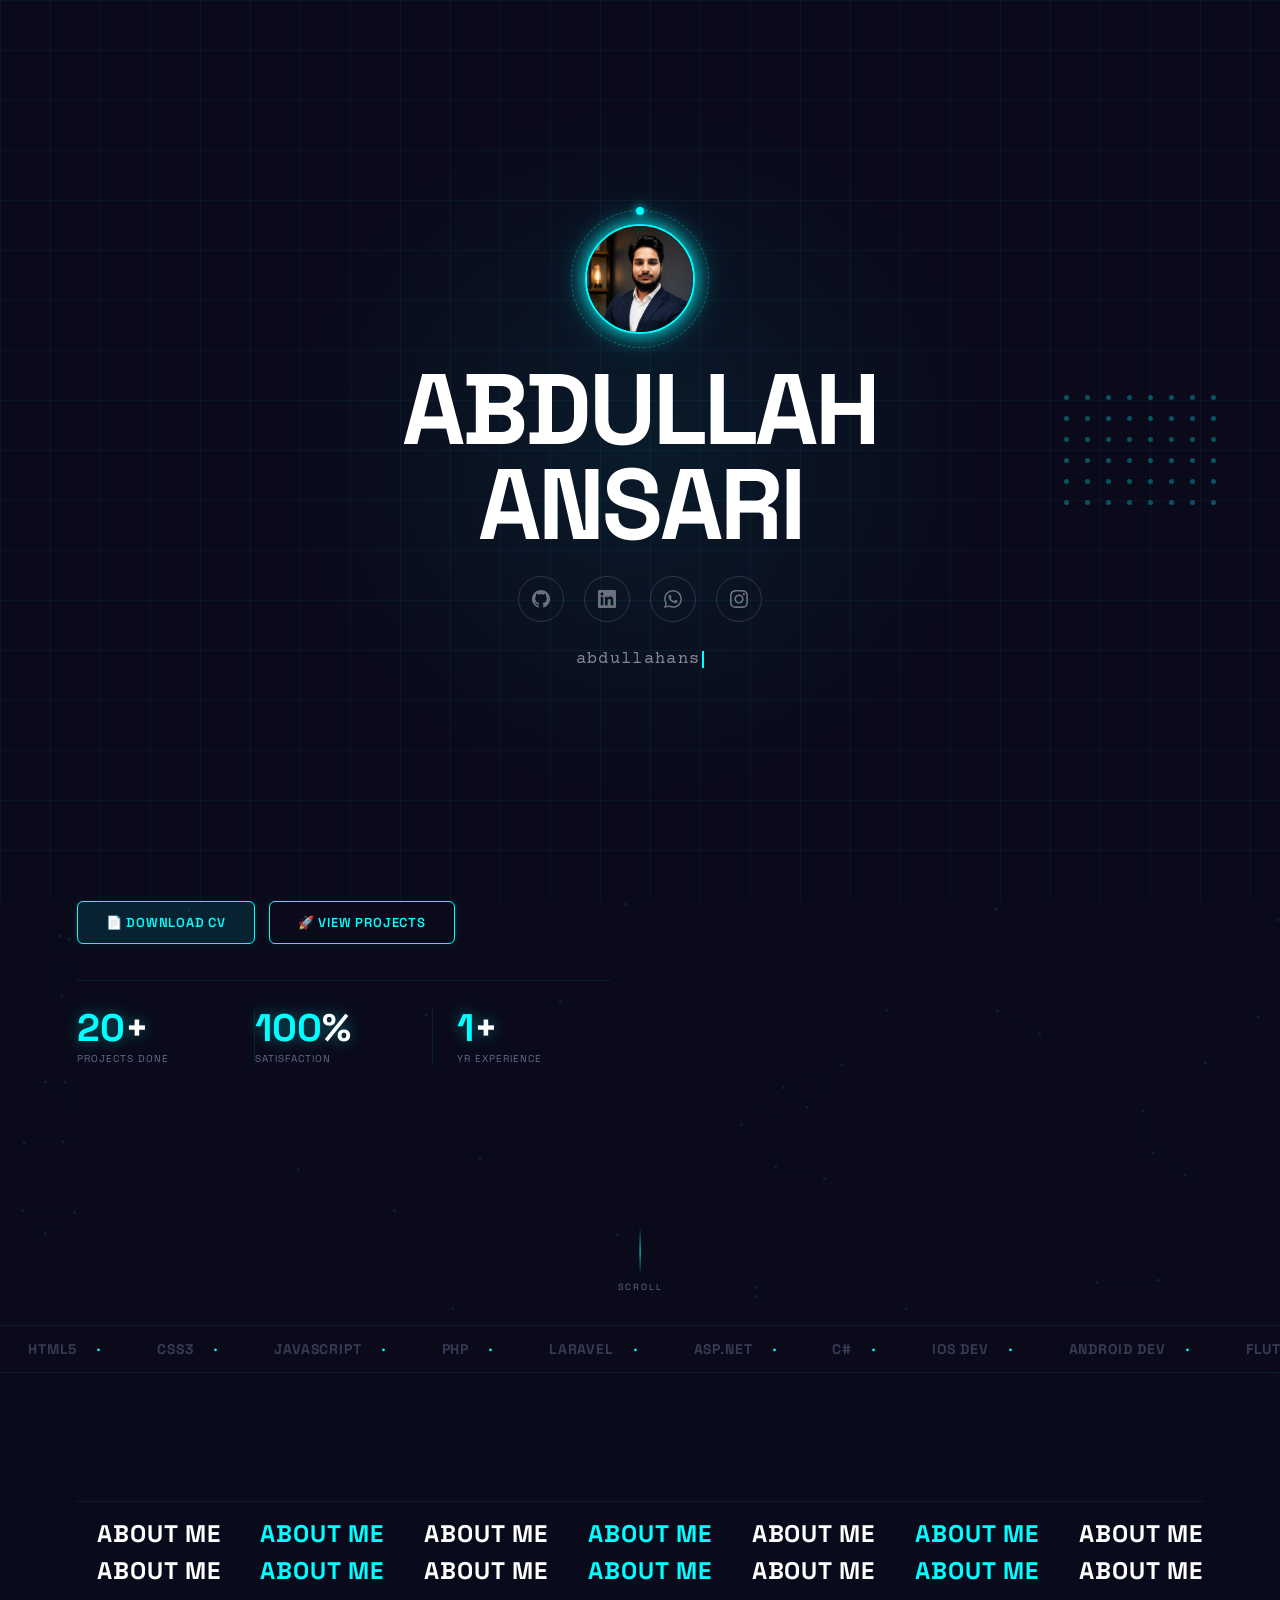
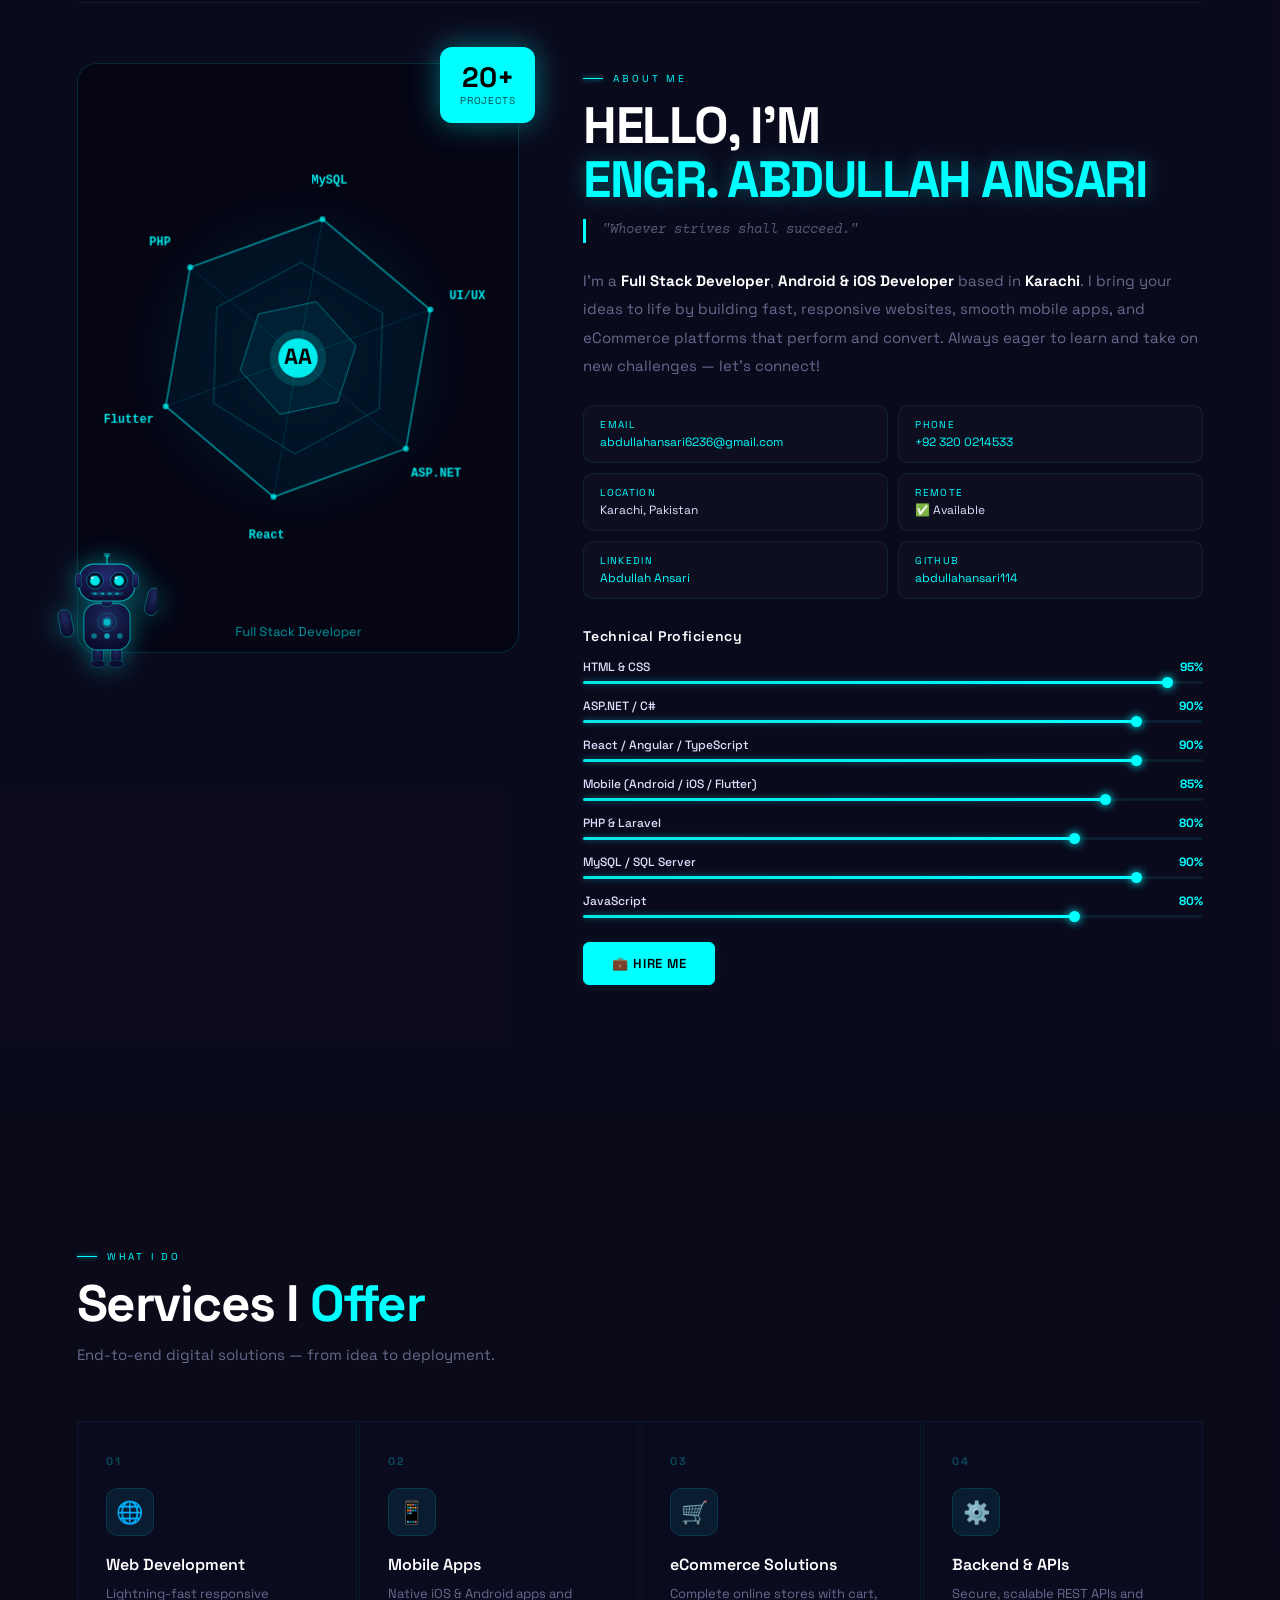
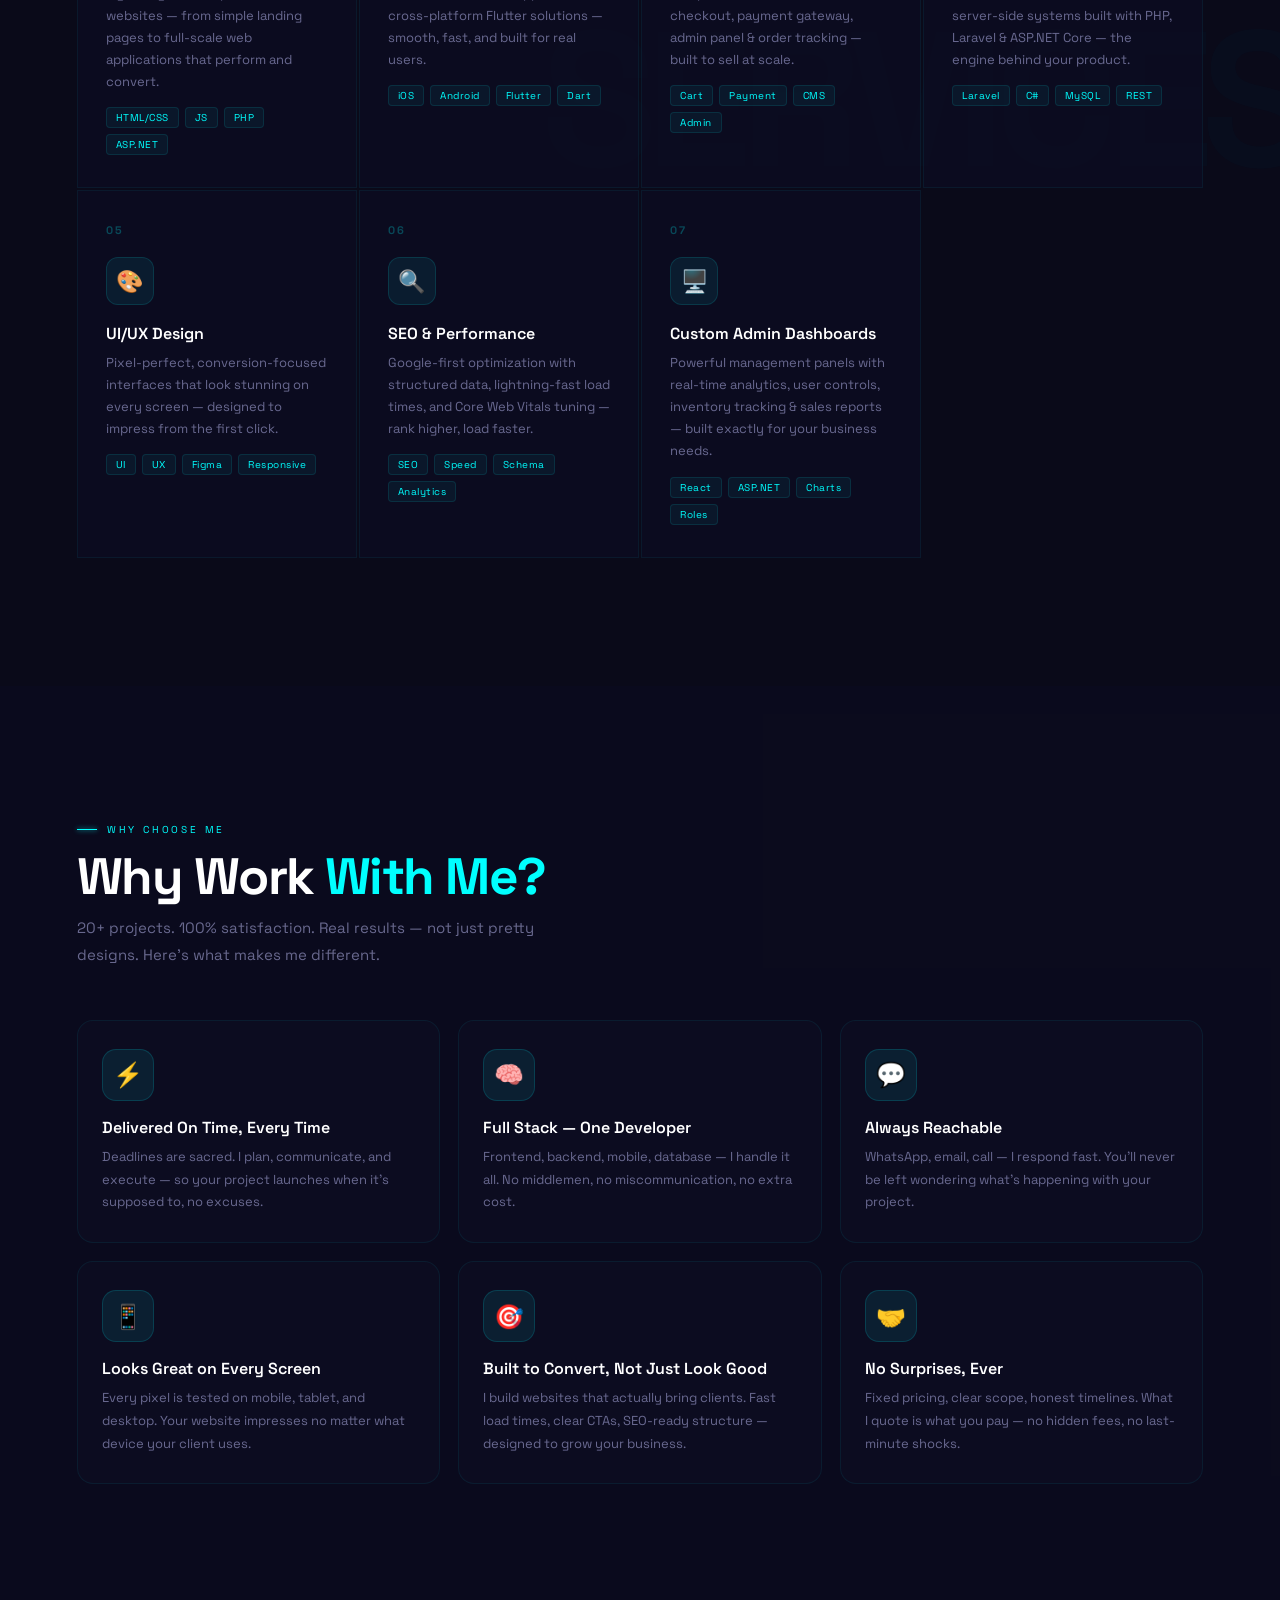
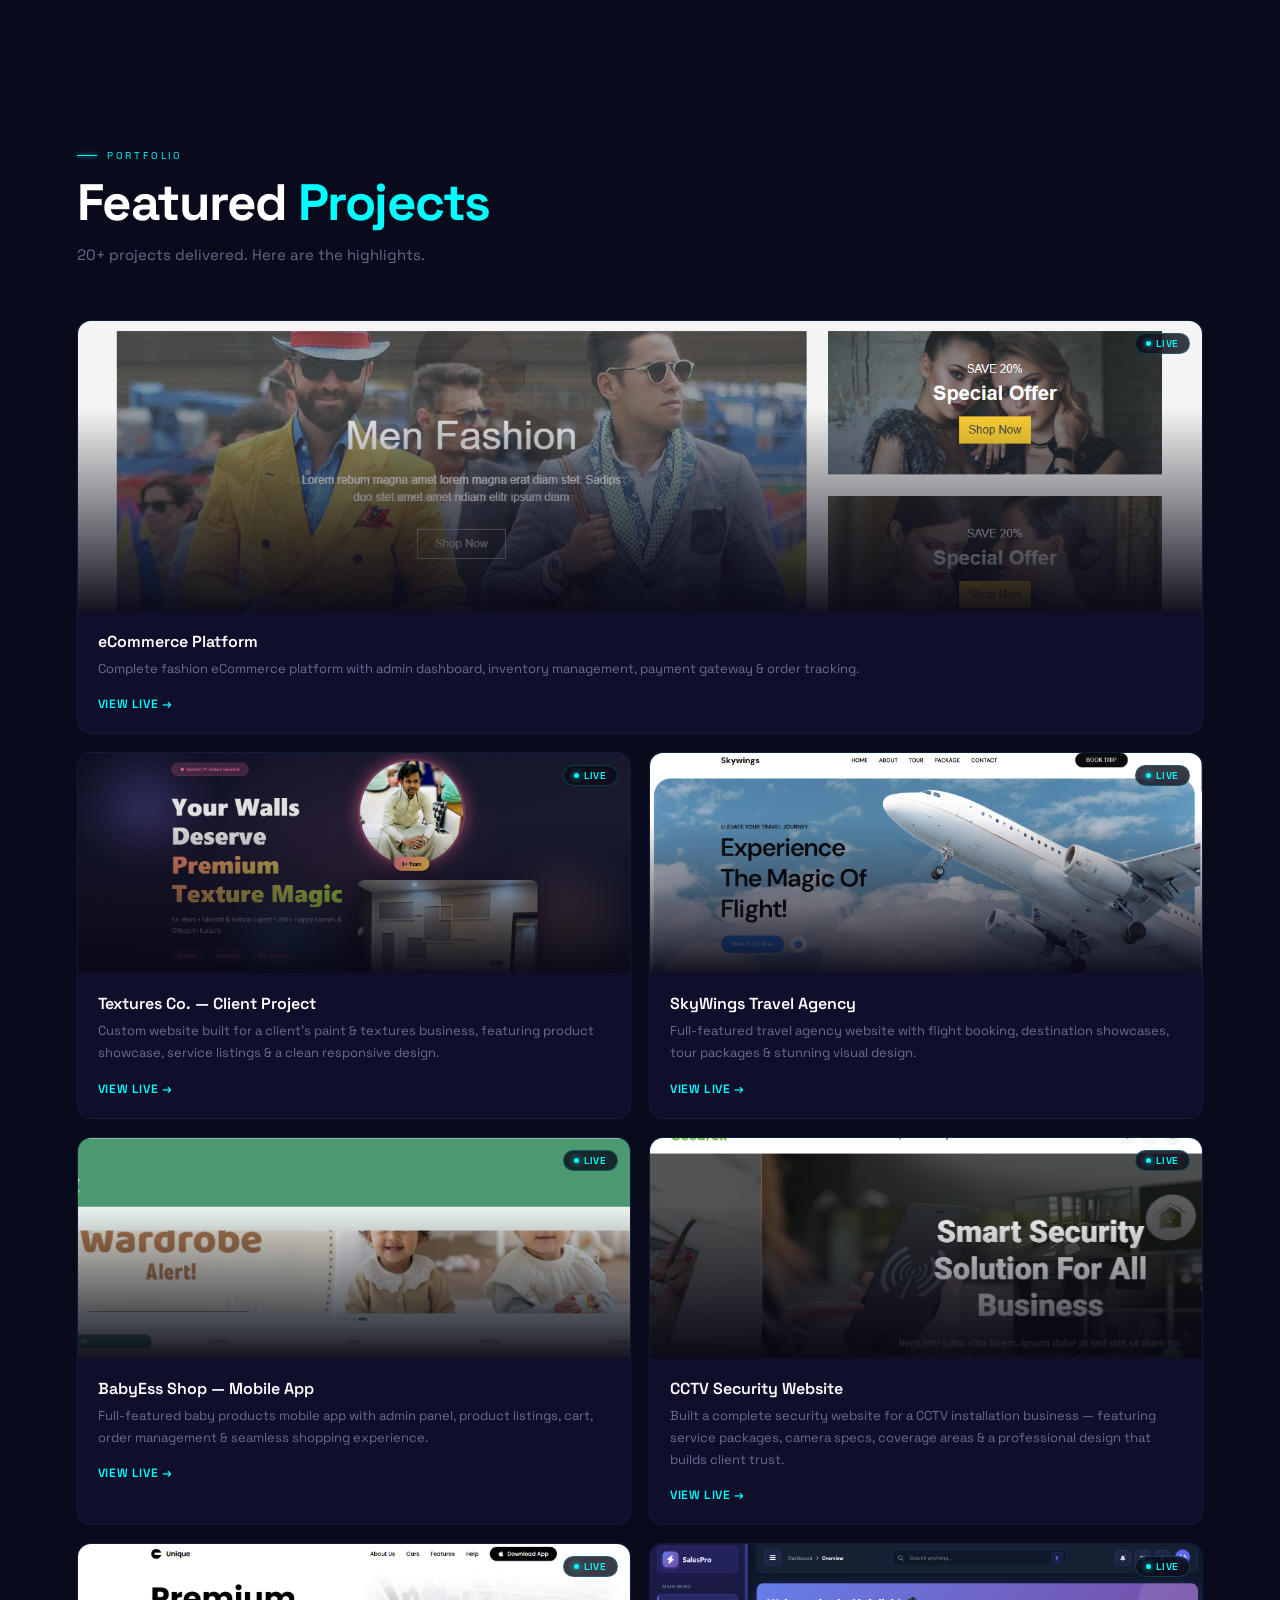
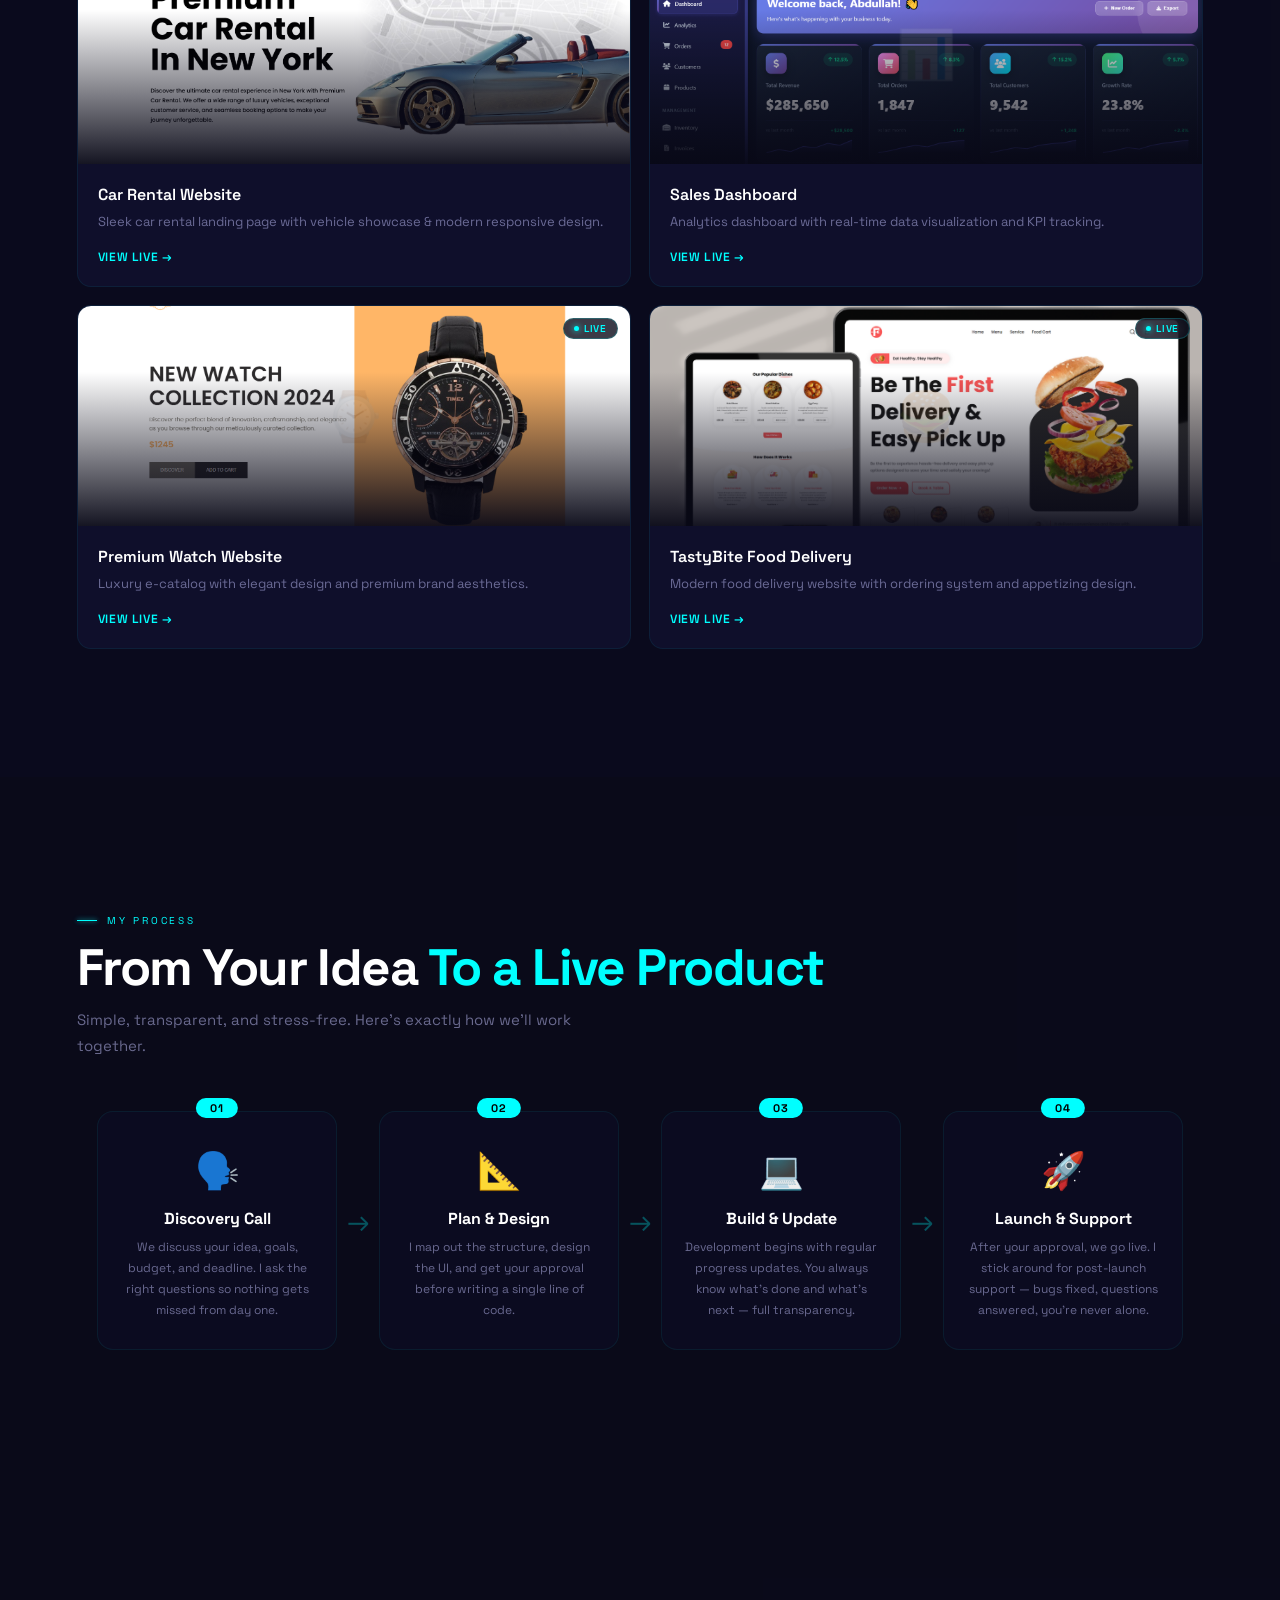
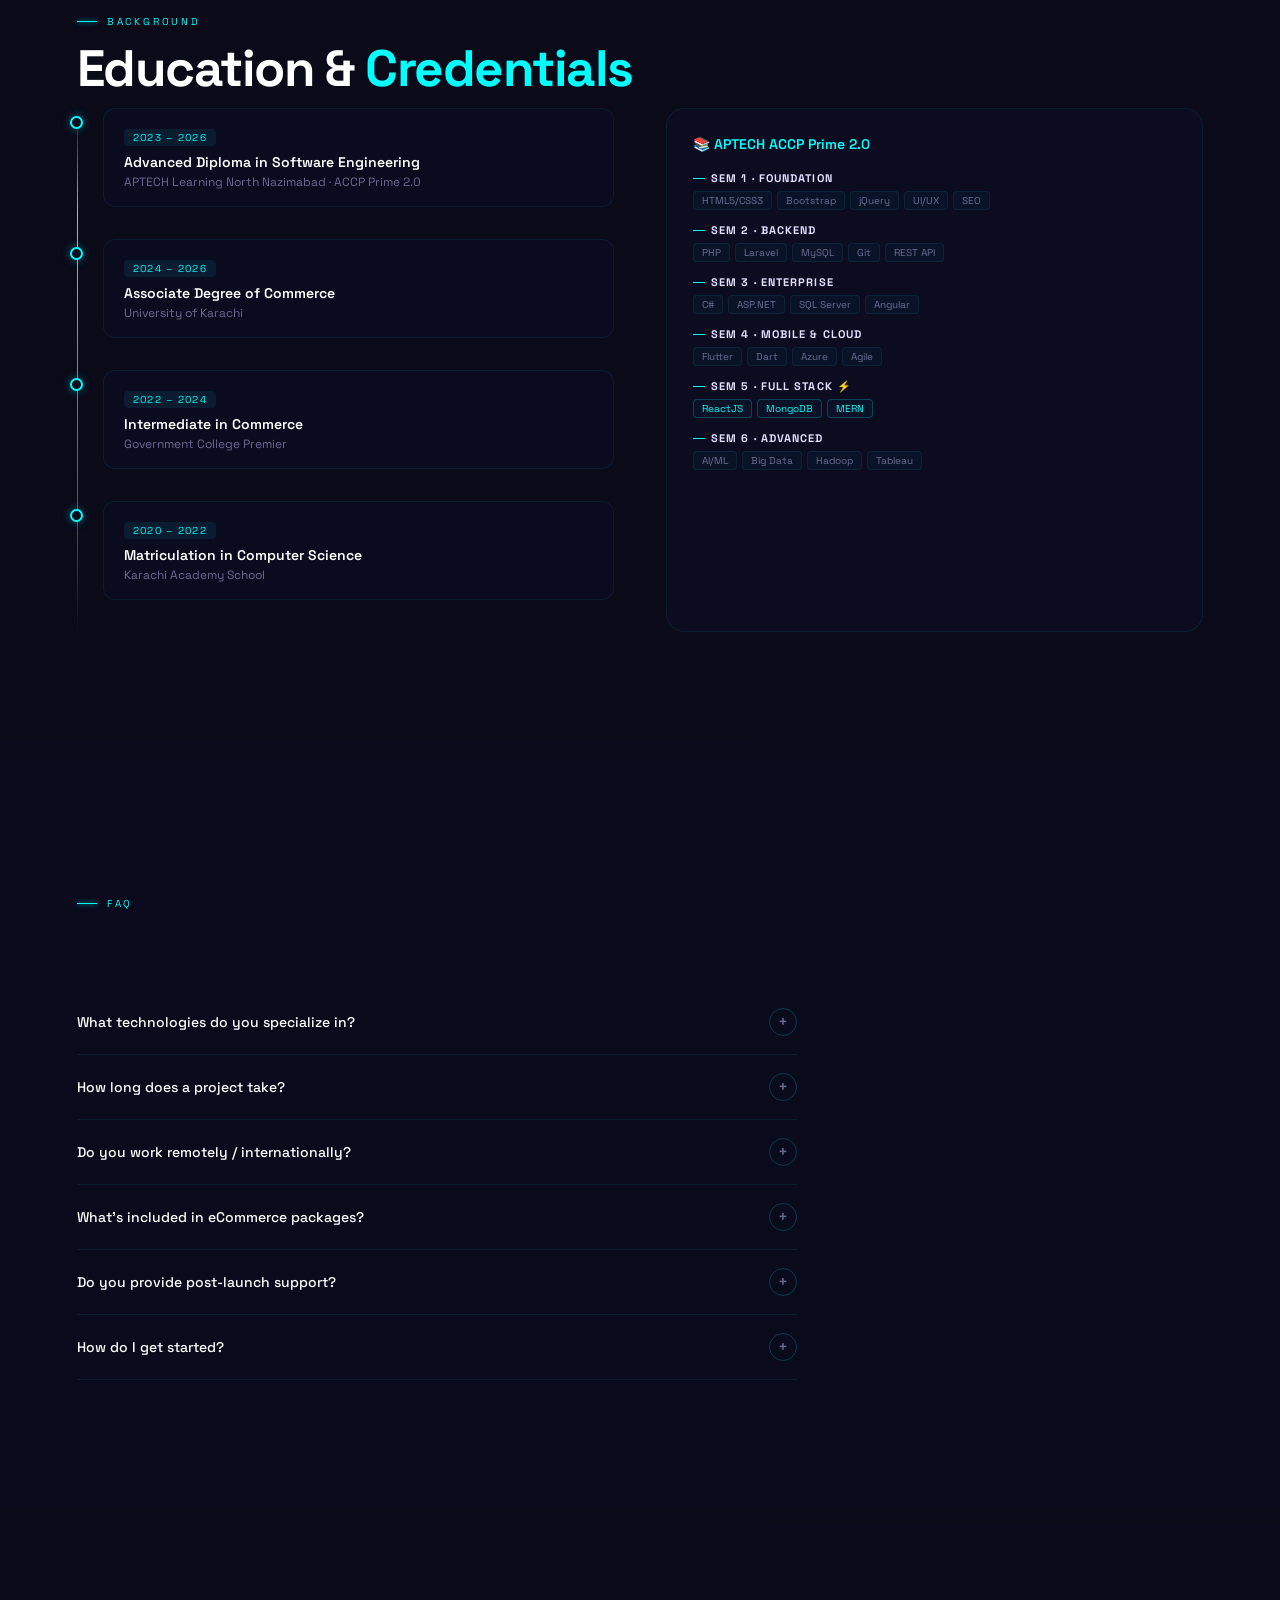
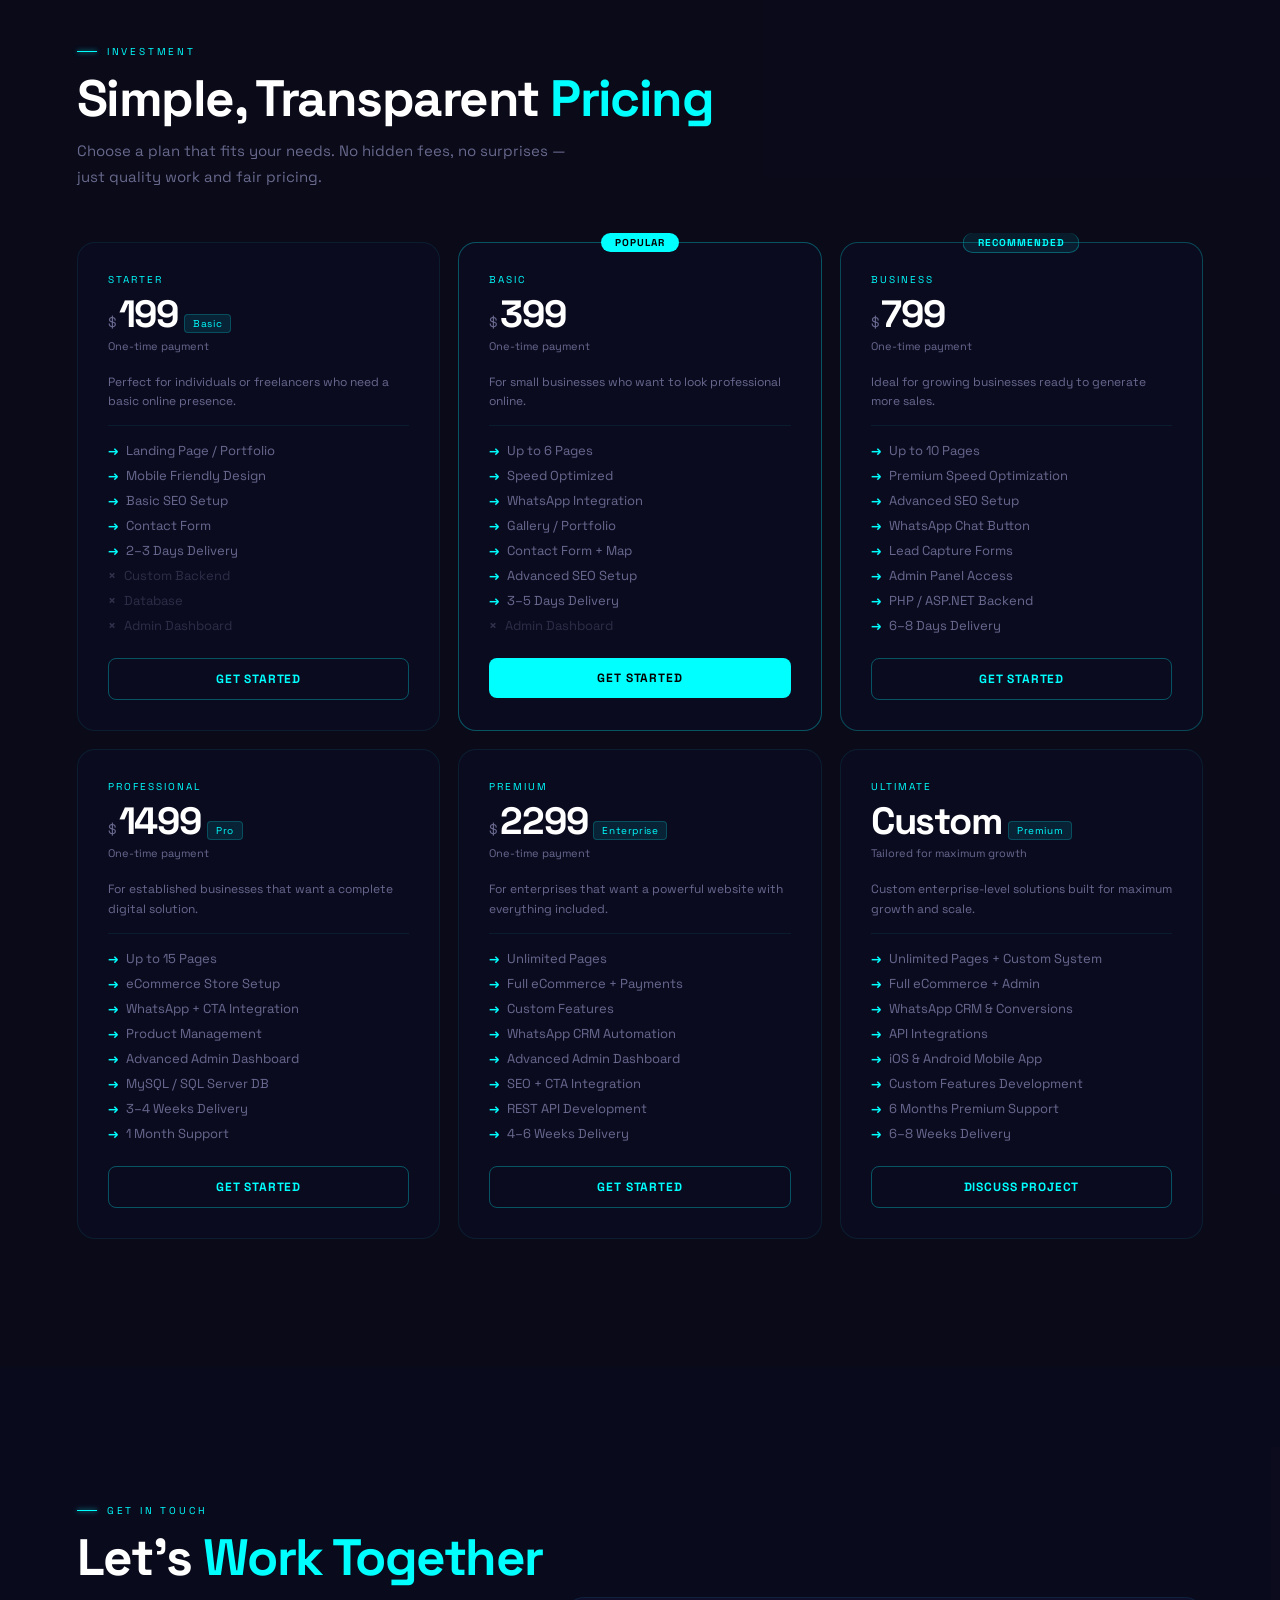
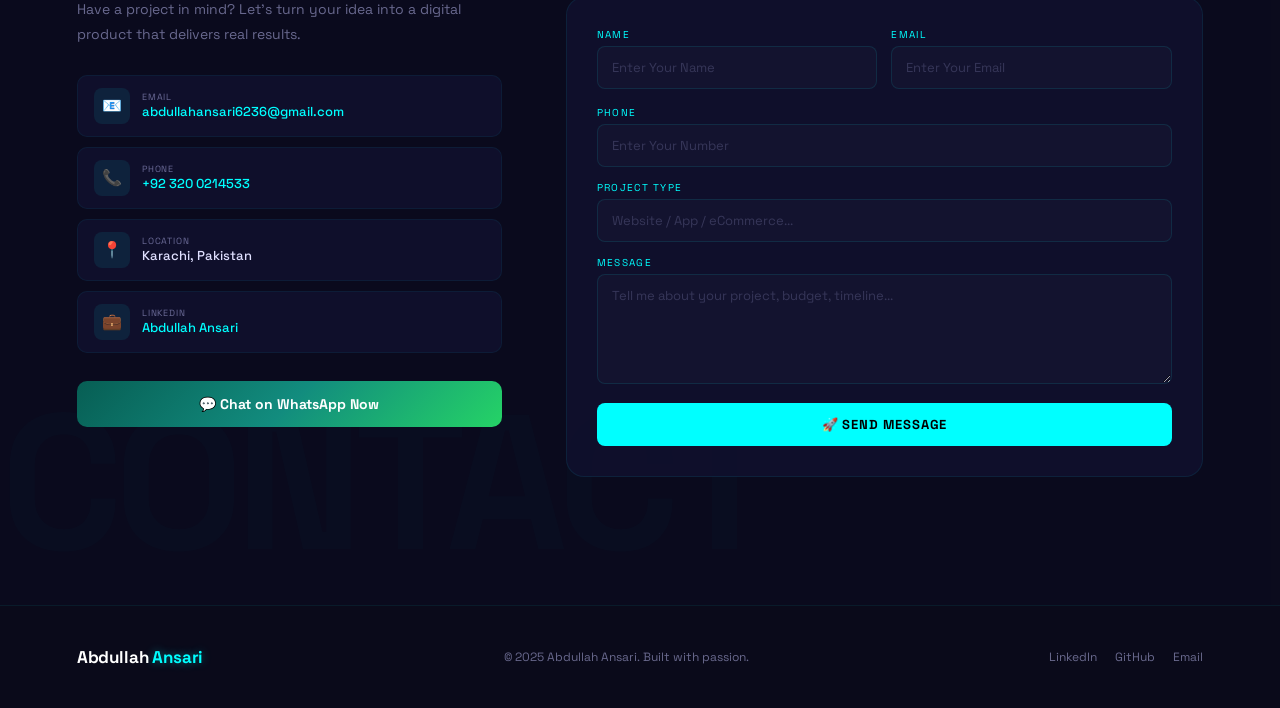
==== commit 7034f849: "Update index.html" ====
--- a/index.html
+++ b/index.html
@@ -203,6 +203,9 @@
   "@id": "https://abdullahansarii.netlify.app/#webpage",
   "name": "Abdullah Ansari — Engr. Abdullah Ansari | Full Stack Developer Karachi",
   "url": "https://abdullahansarii.netlify.app/",
+  "mainEntity": {
+    "@id": "https://abdullahansarii.netlify.app/#person"
+  },
   "about": {
     "@id": "https://abdullahansarii.netlify.app/#person"
   },
@@ -368,11 +371,15 @@
   },
   "license": "https://abdullahansarii.netlify.app/",
   "acquireLicensePage": "https://abdullahansarii.netlify.app/#contact",
-  "creditText": "Engr. Abdullah Ansari",
-  "about": {
-    "@id": "https://abdullahansarii.netlify.app/#person"
-  },
-  "representativeOfPage": true
+ "creditText": "Engr. Abdullah Ansari",
+"creator": {
+  "@id": "https://abdullahansarii.netlify.app/#person"
+},
+"copyrightNotice": "© 2025 Abdullah Ansari. All rights reserved.",
+"about": {
+  "@id": "https://abdullahansarii.netlify.app/#person"
+},
+"representativeOfPage": true
 }
 </script>
 <link rel="preconnect" href="https://fonts.googleapis.com">
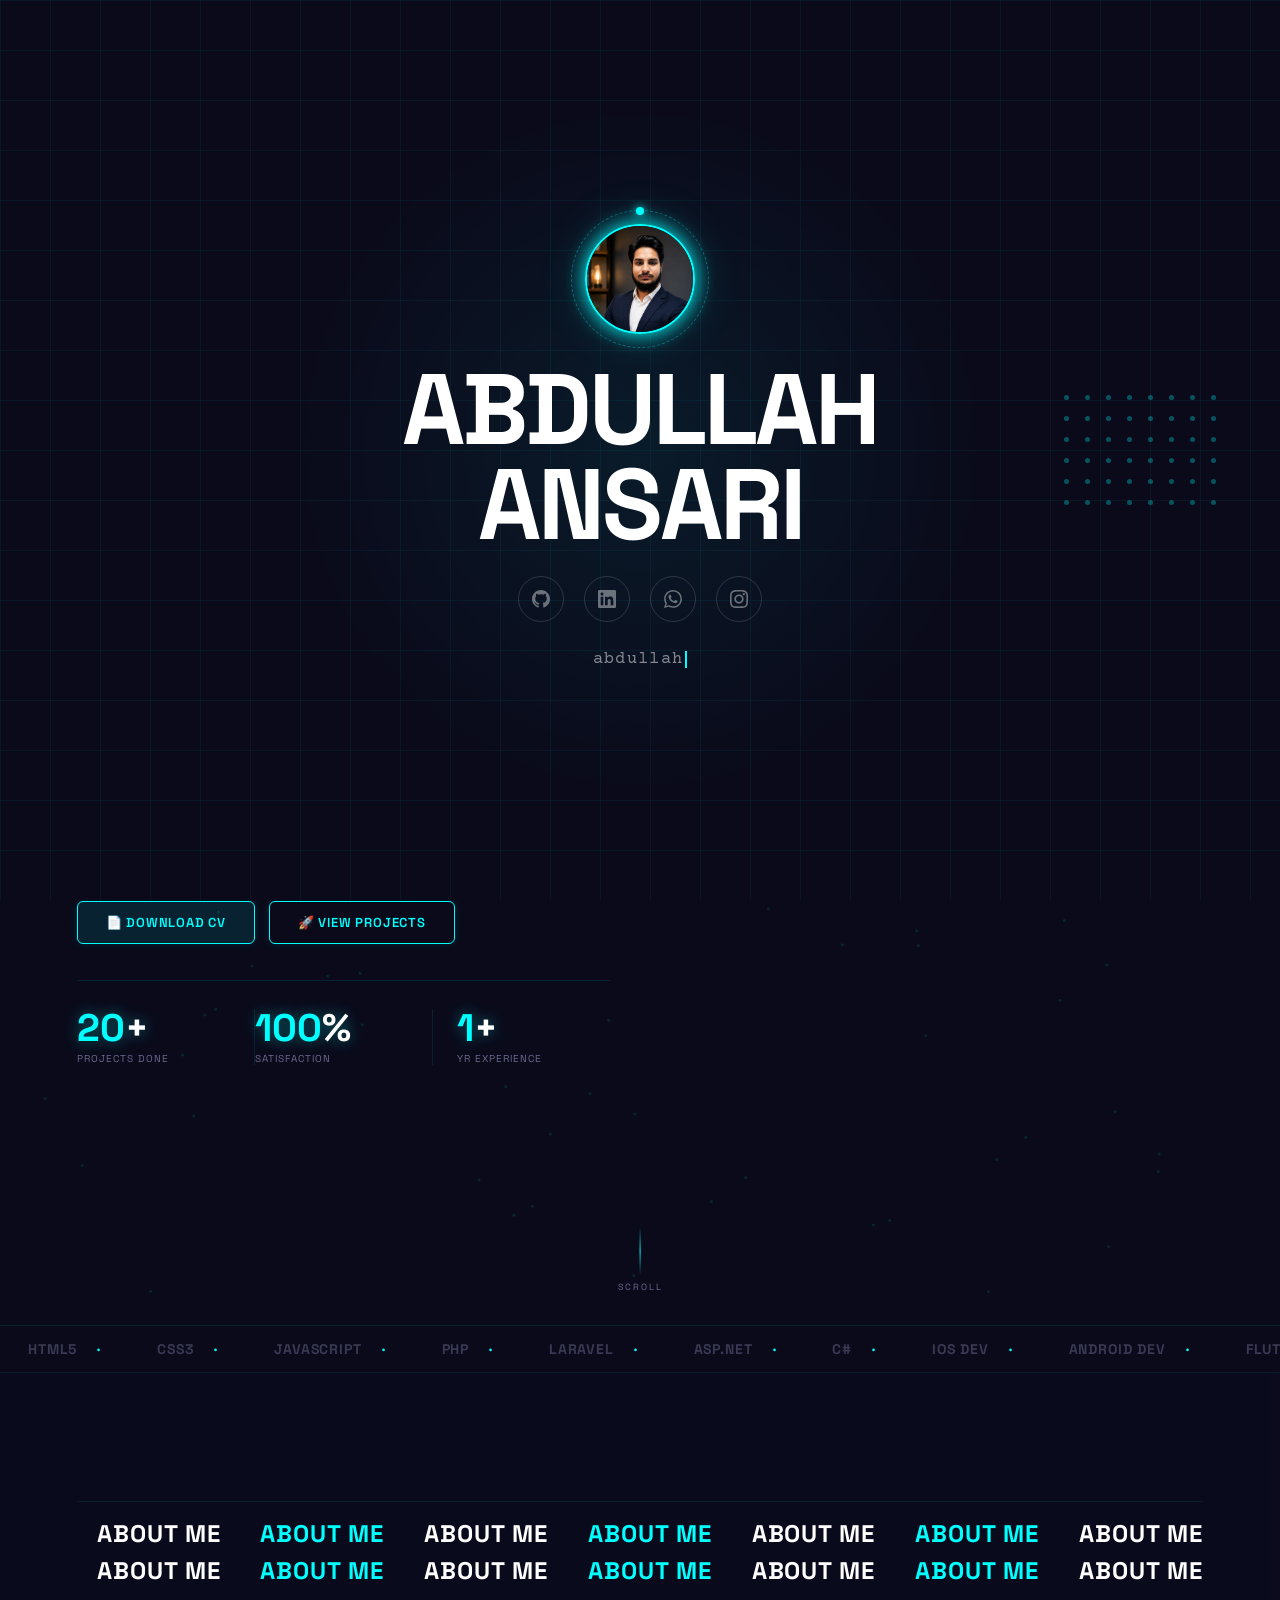
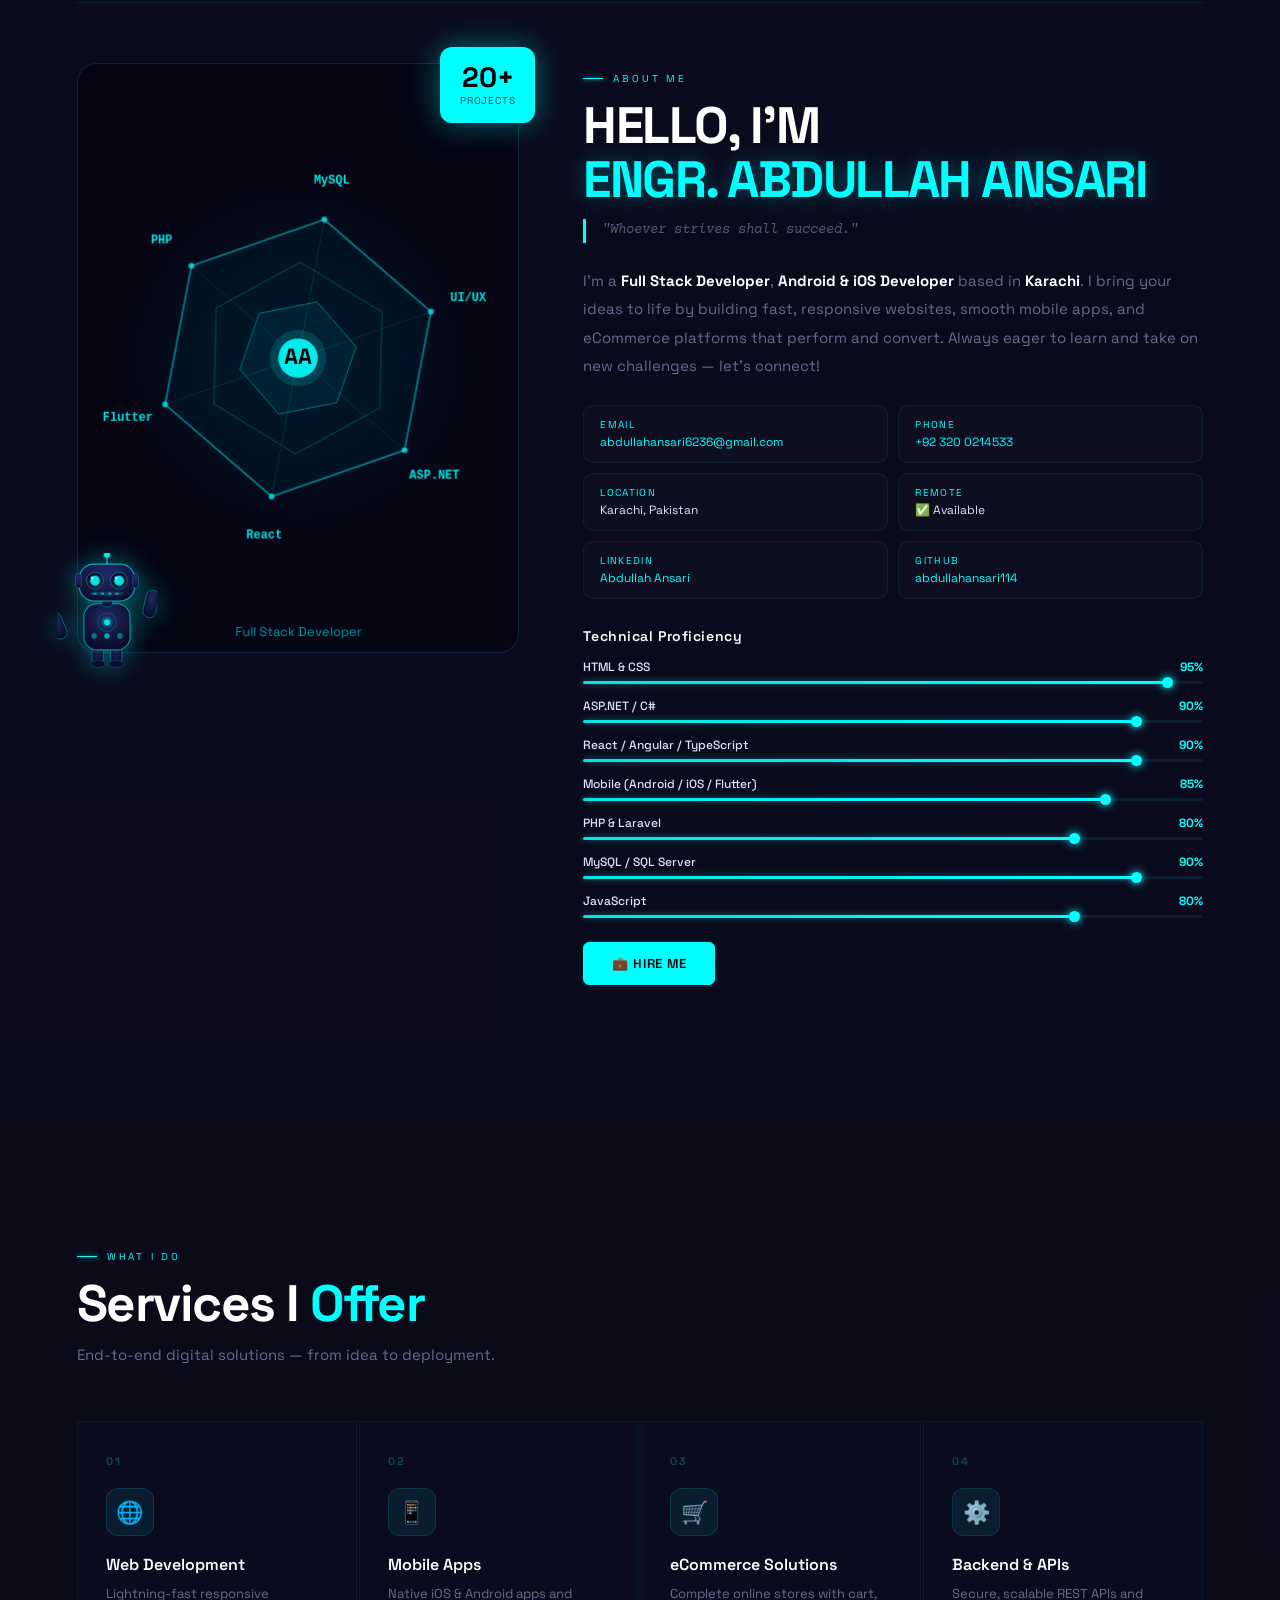
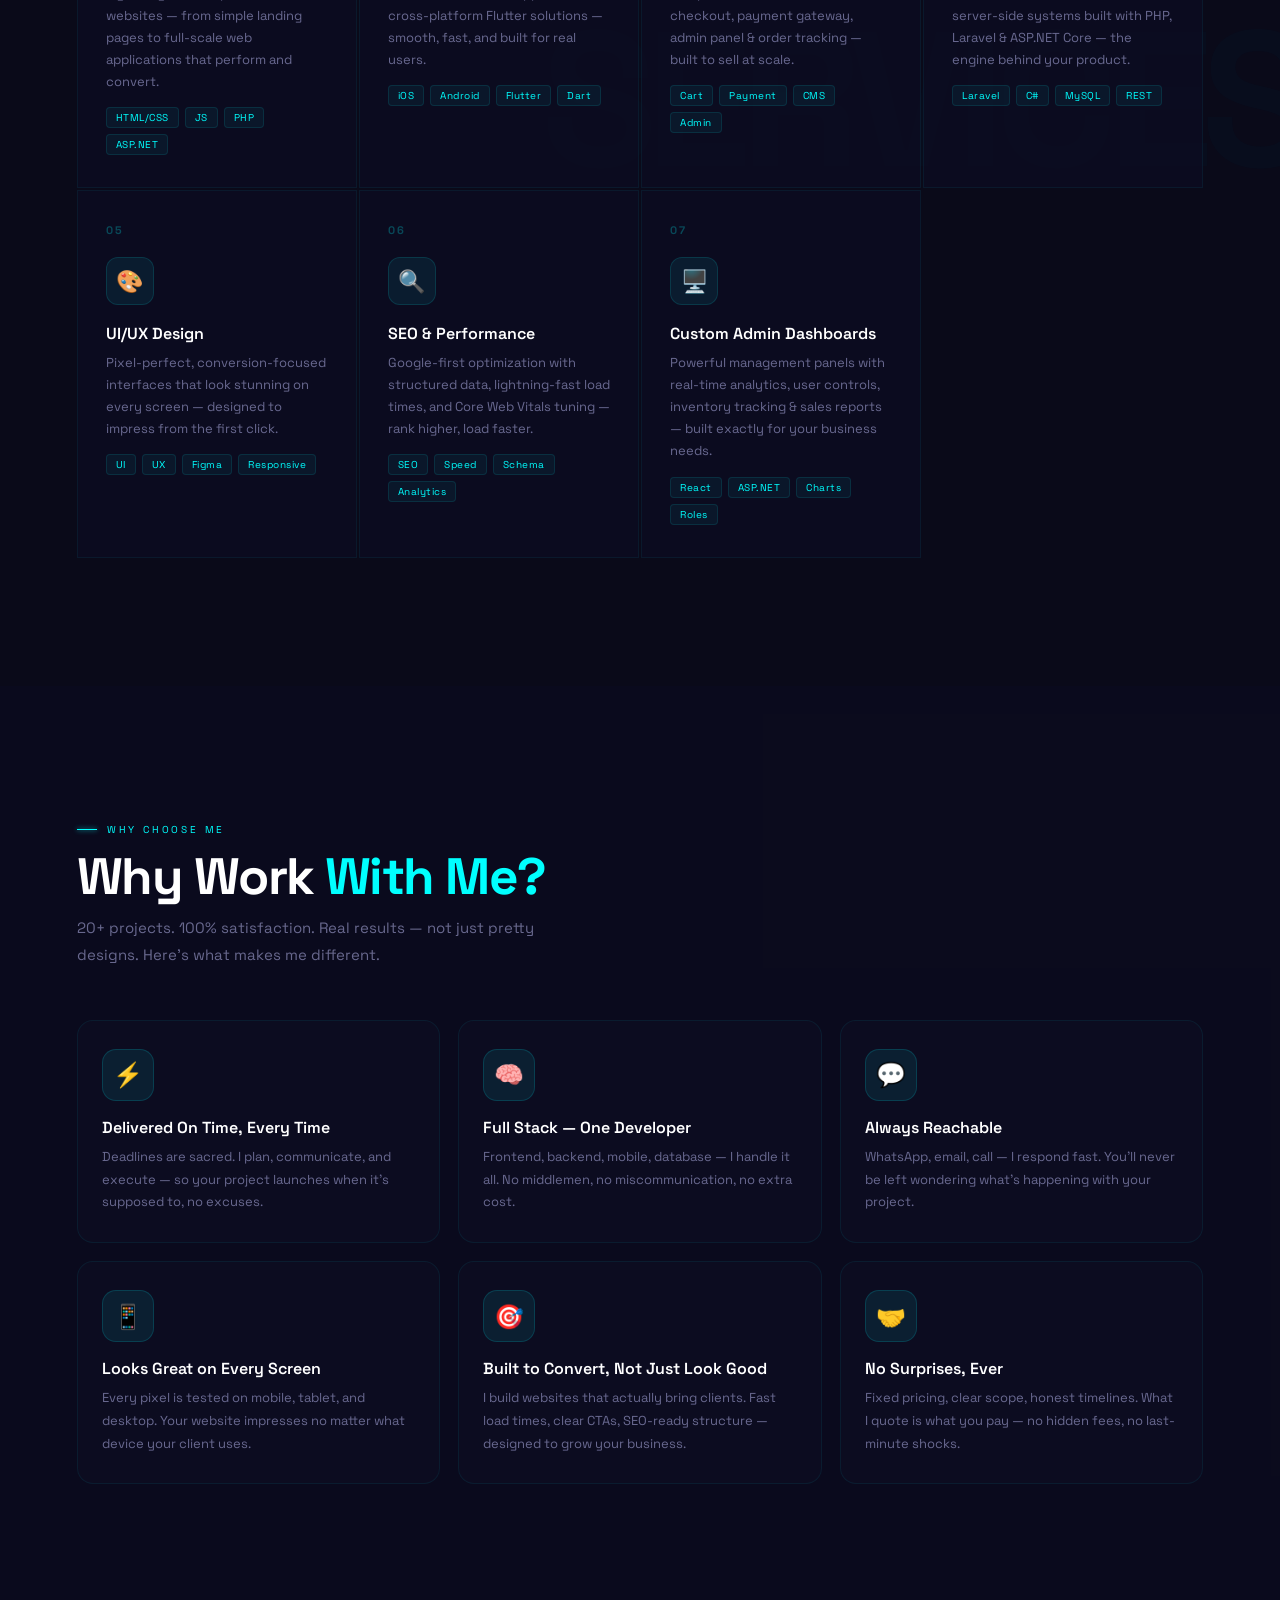
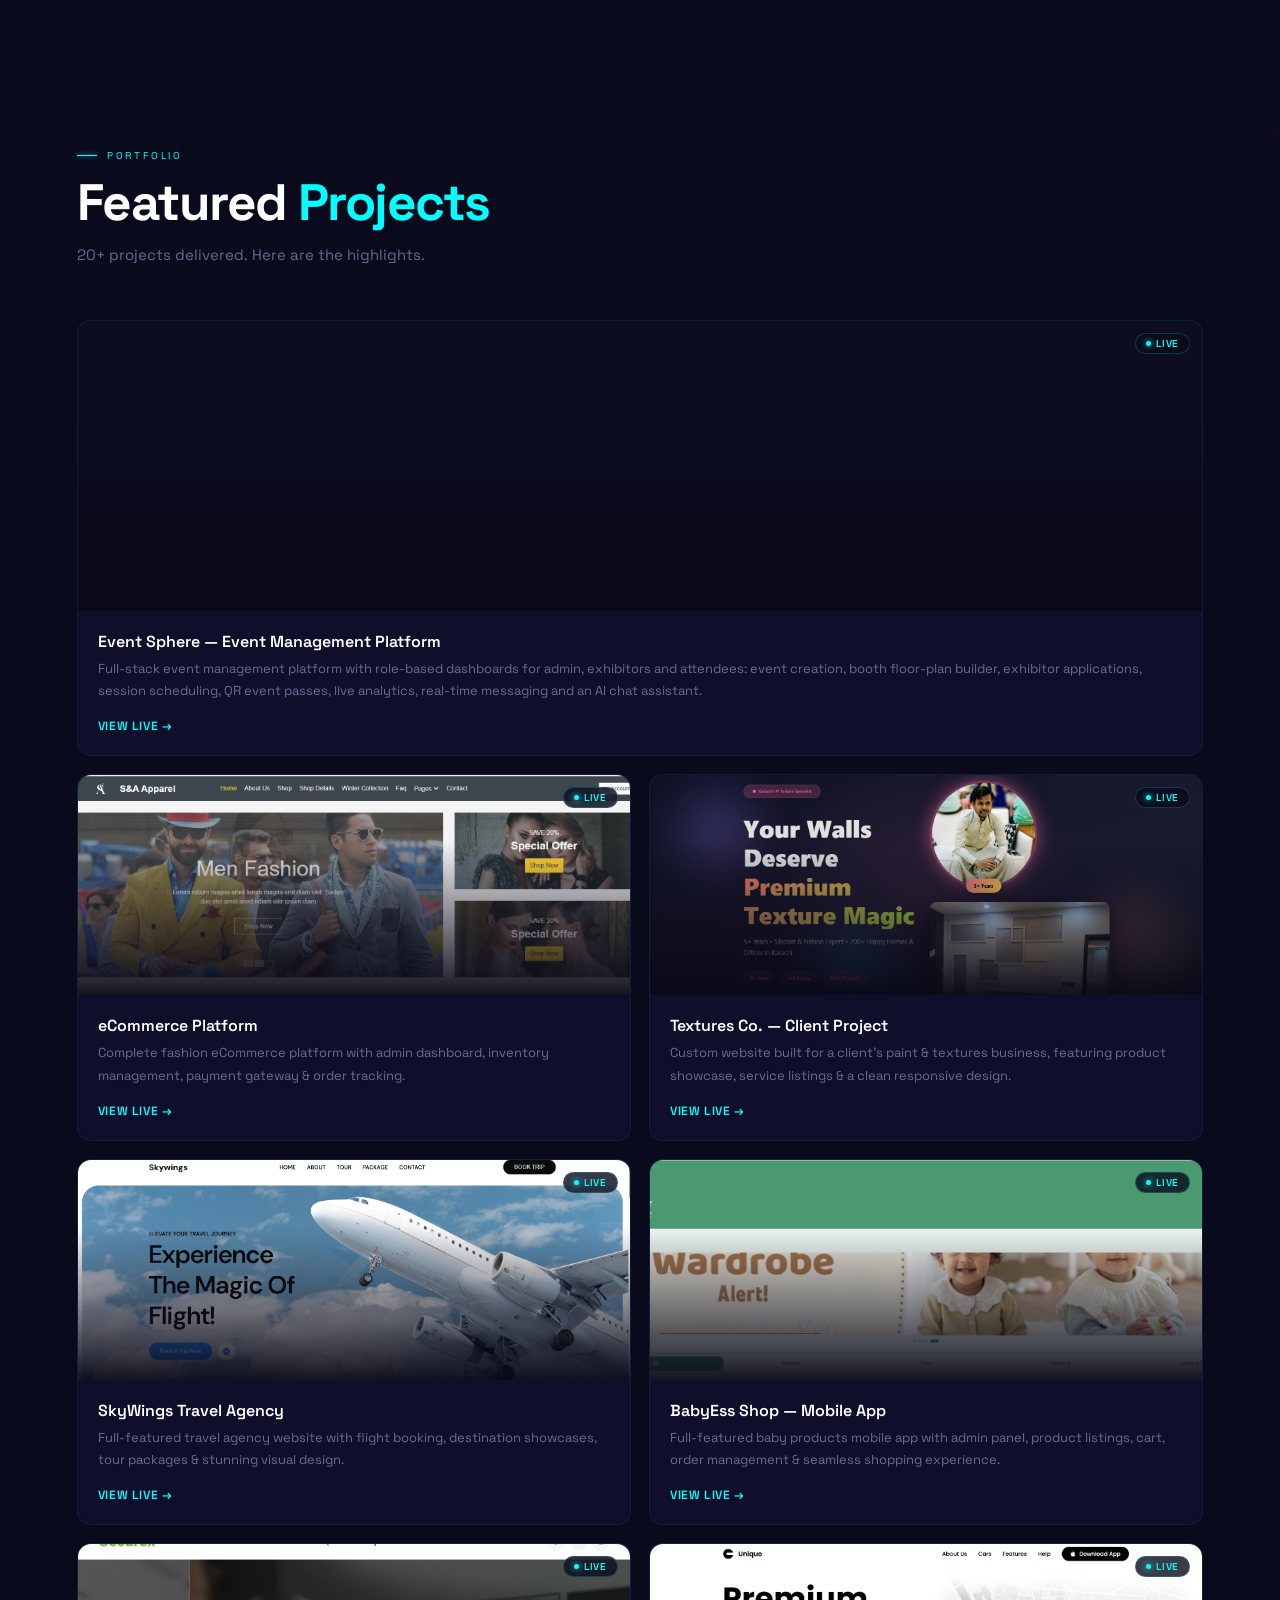
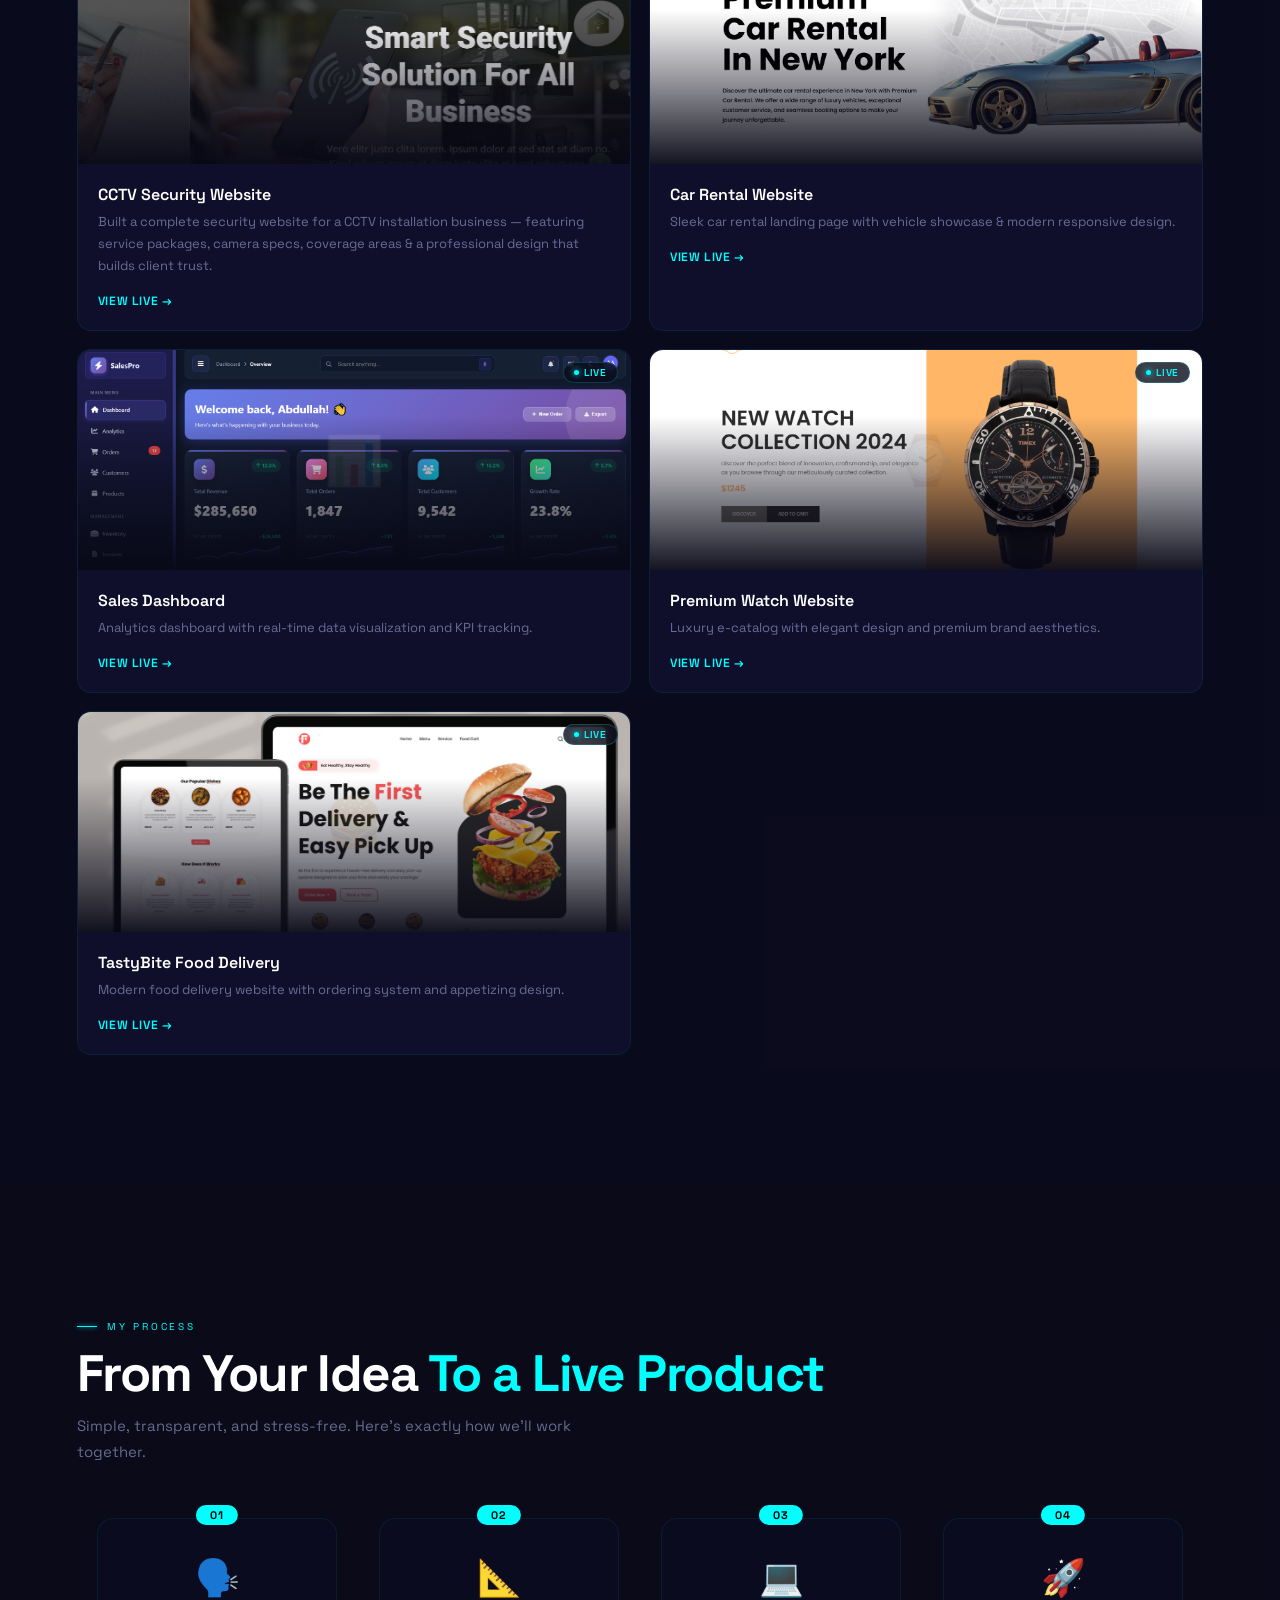
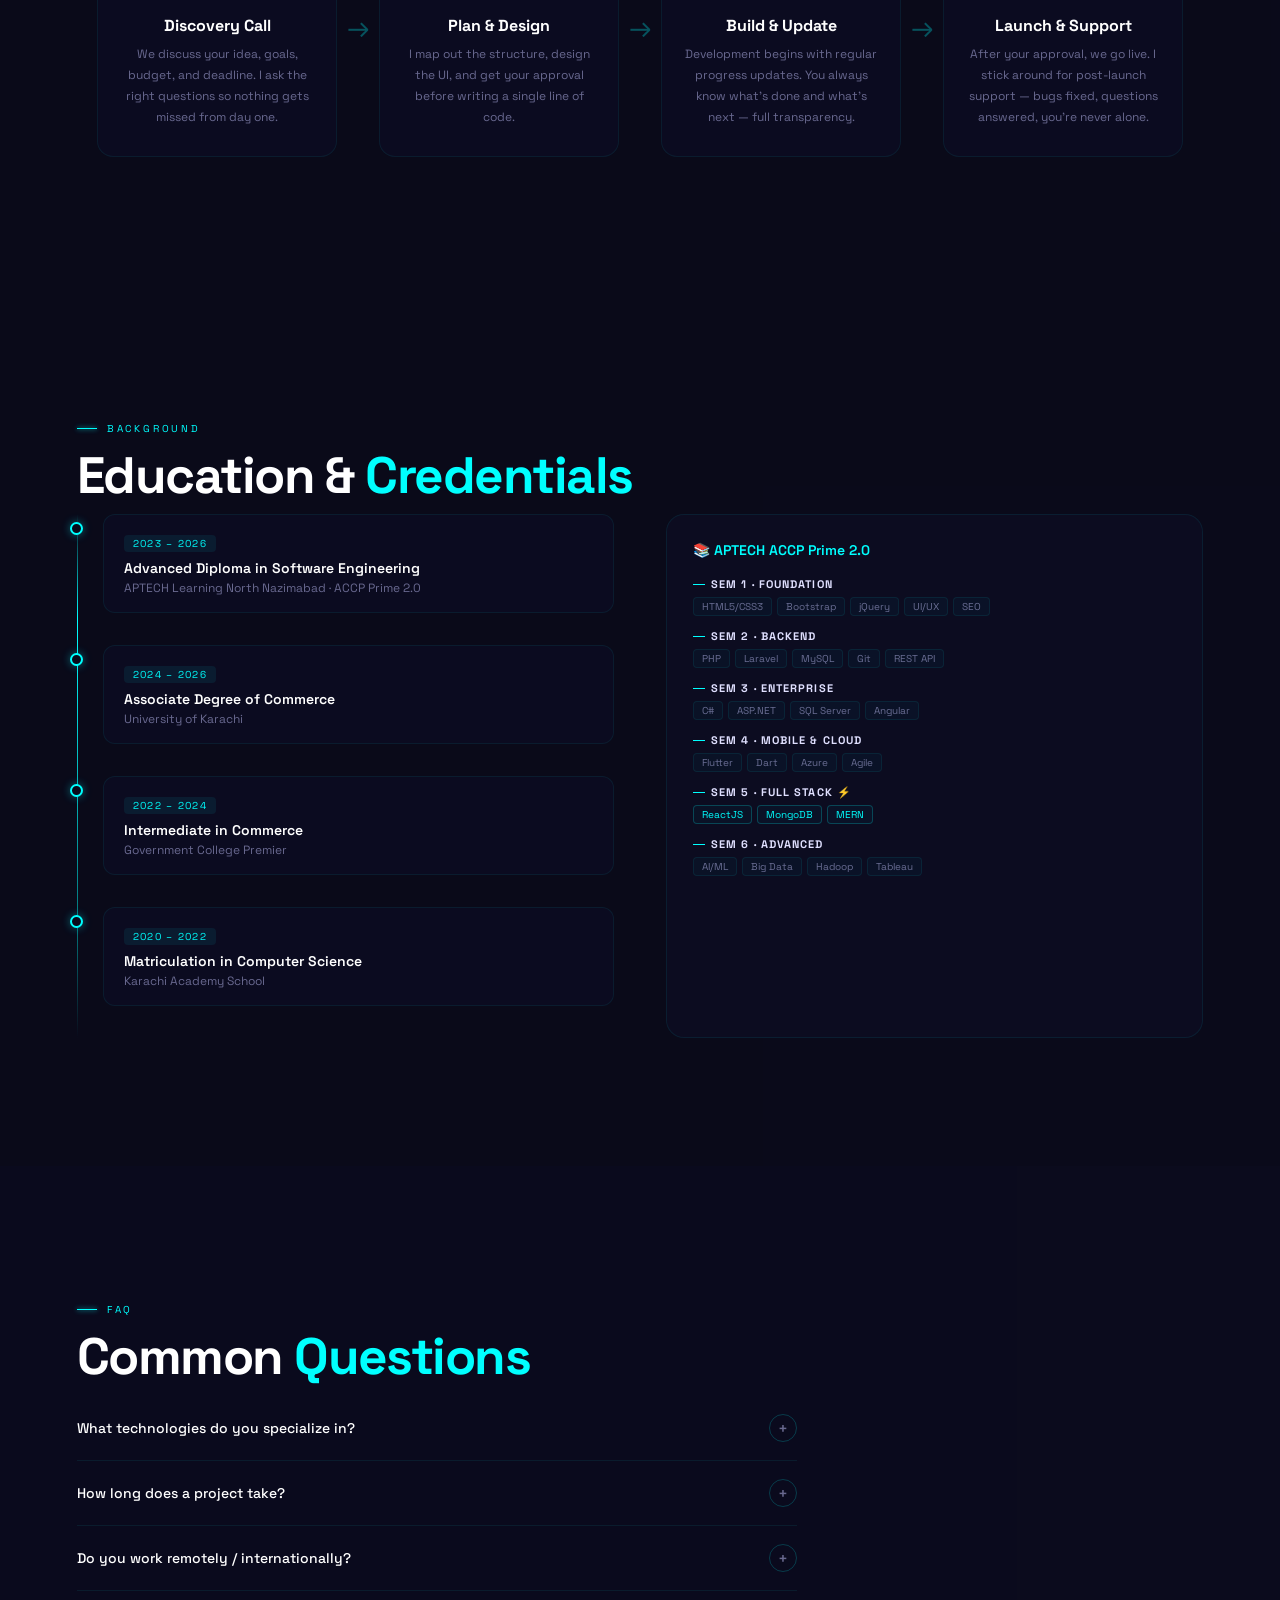
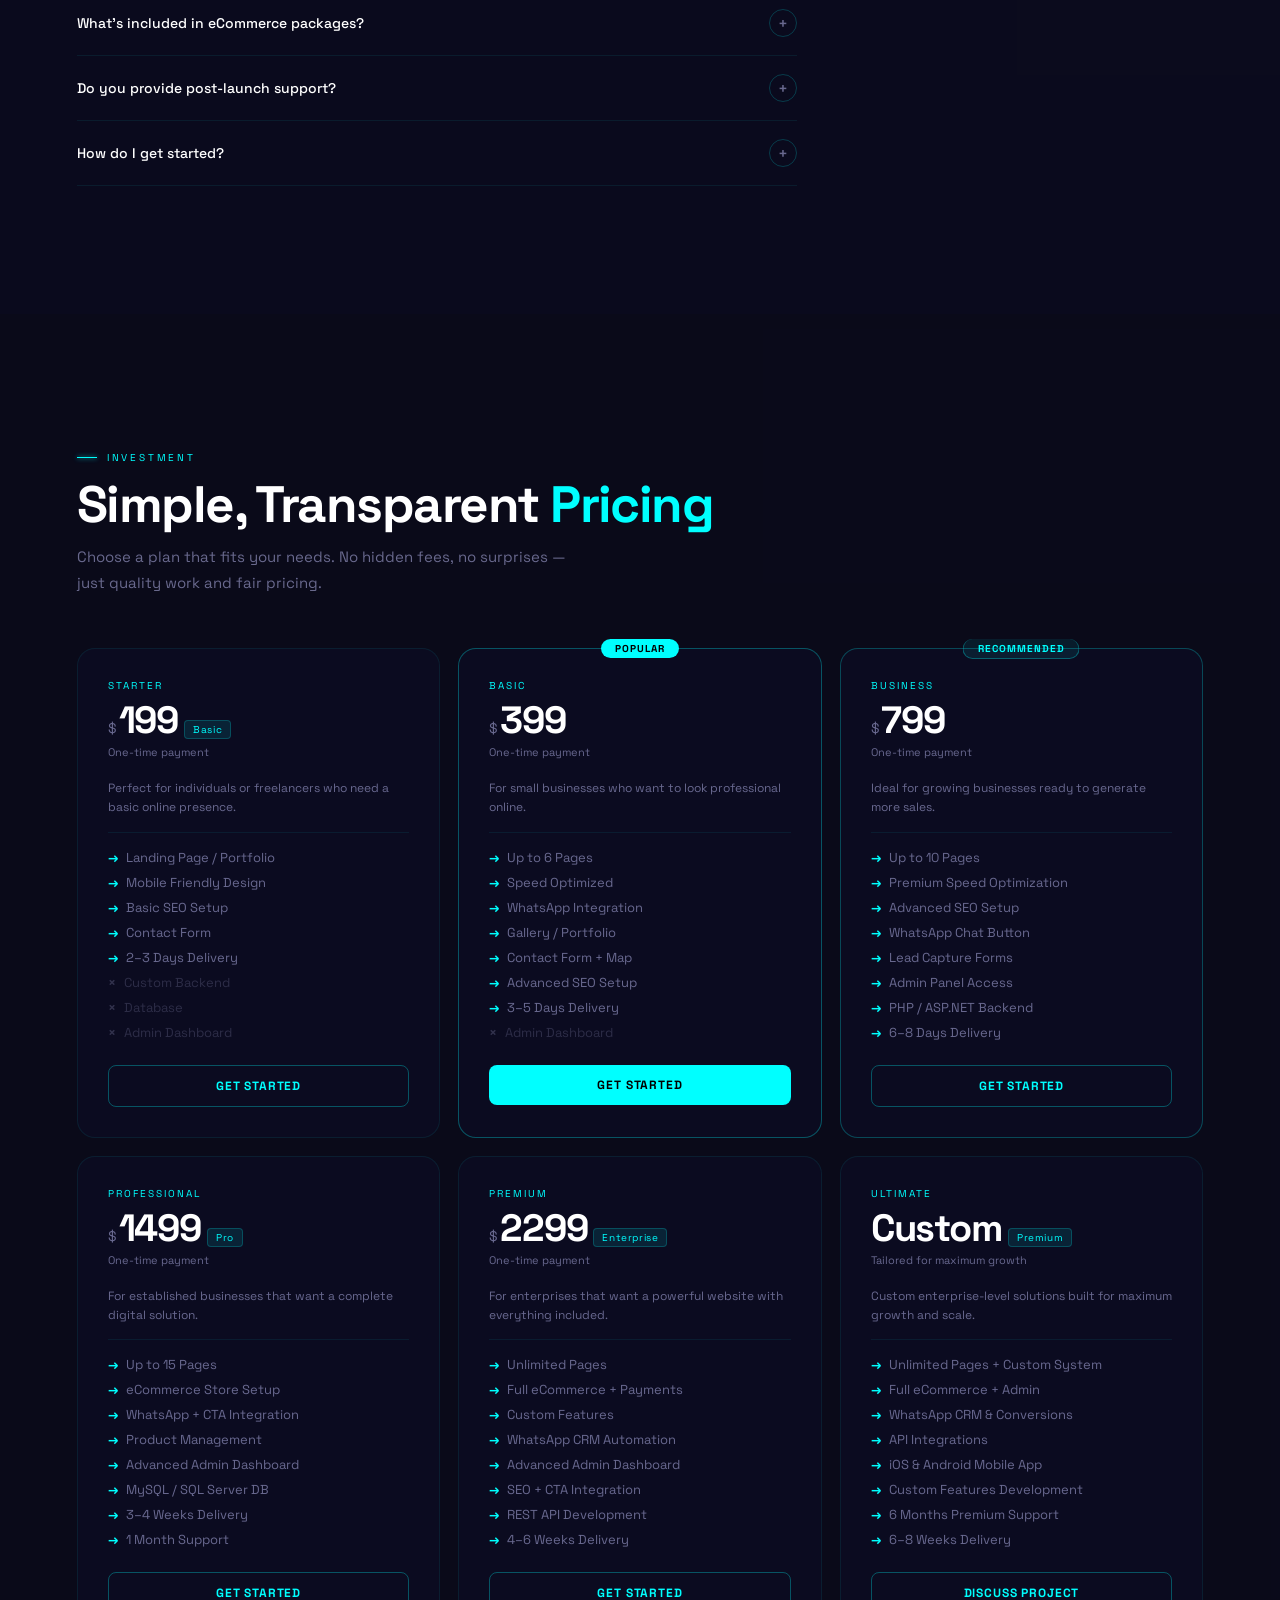
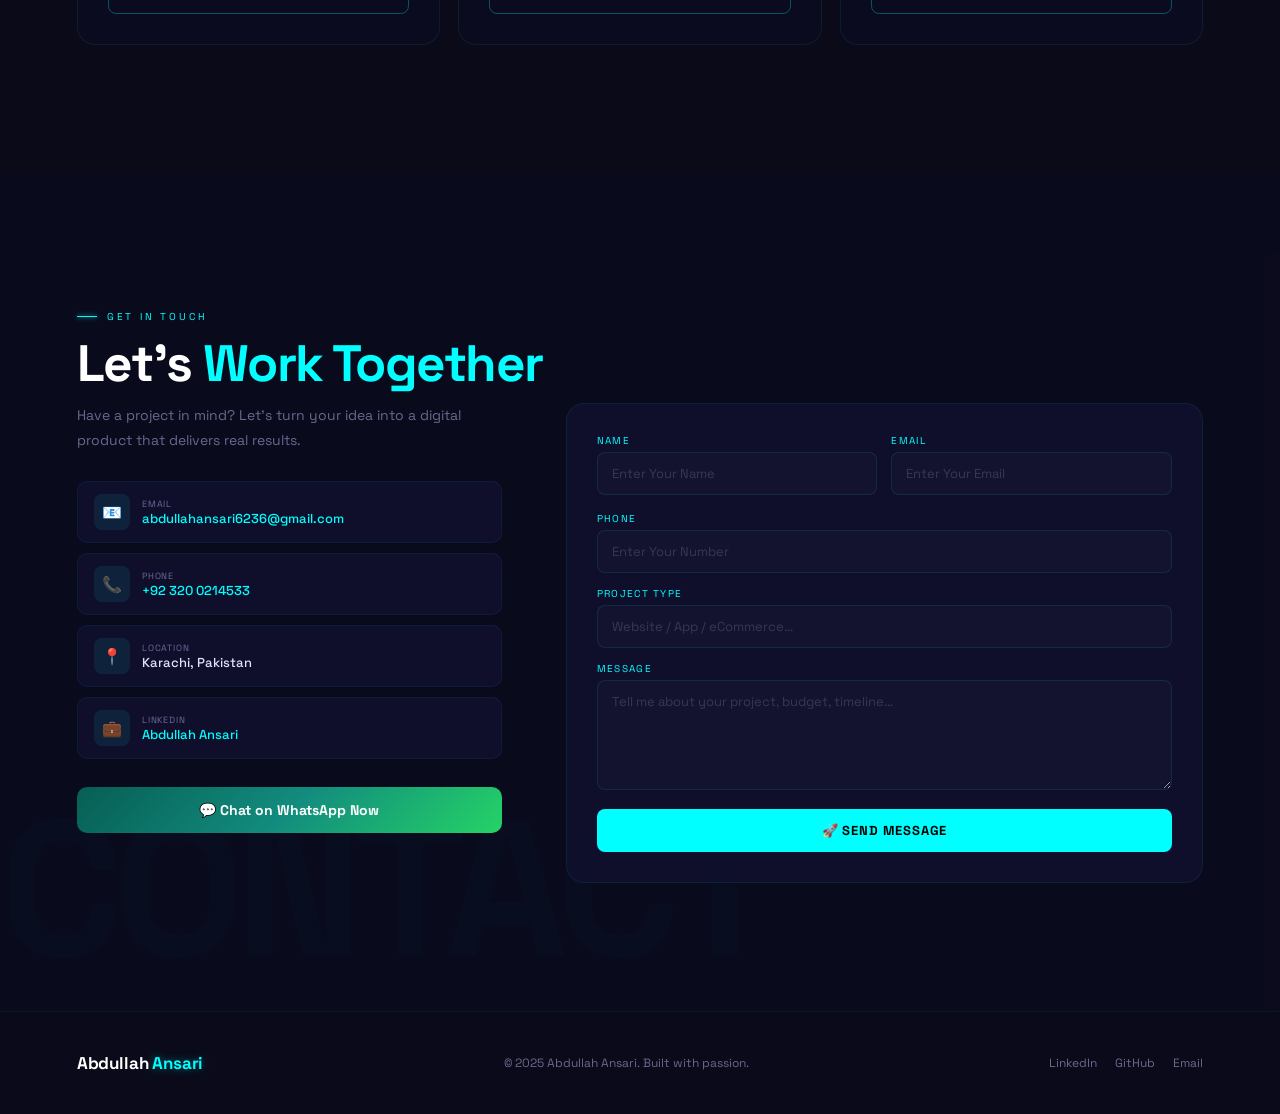
==== commit 6fdf1181: "Update index.html" ====
--- a/index.html
+++ b/index.html
@@ -1736,6 +1736,7 @@
     <h2 class="sh rv rv-d1">Featured <span style="color:var(--cyan)">Projects</span></h2>
     <p class="ss rv rv-d2">20+ projects delivered. Here are the highlights.</p>
     <div class="proj-g">
+     <div class="pc rv"><div class="pi"><img src="assets/img/eventsphere.jfif" alt="eCommerce" onerror="this.style.display='none'"><div class="pi-em"></div><div class="pi-ov"></div><div class="pi-live"><div class="pi-ld"></div>Live</div></div><div class="pb"><div class="pt">Event Sphere — Event Management Platform</div><div class="pd">Full-stack event management platform with role-based dashboards for admin, exhibitors and attendees: event creation, booth floor-plan builder, exhibitor applications, session scheduling, QR event passes, live analytics, real-time messaging and an AI chat assistant.</div><a href="https://eventsspheree.vercel.app/" target="_blank" rel="noopener" class="plnk">View Live →</a></div></div>
       <div class="pc rv"><div class="pi"><img src="assets/img/ecommerce.png" alt="eCommerce" onerror="this.style.display='none'"><div class="pi-em">🛒</div><div class="pi-ov"></div><div class="pi-live"><div class="pi-ld"></div>Live</div></div><div class="pb"><div class="pt">eCommerce Platform</div><div class="pd">Complete fashion eCommerce platform with admin dashboard, inventory management, payment gateway & order tracking.</div><a href="https://abdullahansari114.github.io/Ecommerce-Website/" target="_blank" rel="noopener" class="plnk">View Live →</a></div></div>
         <div class="pc rv rv-d1"><div class="pi"><img src="assets/img/client-textures.png" alt="Car Rental" onerror="this.style.display='none'"><div class="pi-em"></div><div class="pi-ov"></div><div class="pi-live"><div class="pi-ld"></div>Live</div></div><div class="pb"><div class="pt">Textures Co. — Client Project</div><div class="pd">Custom website built for a client's paint & textures business, featuring product showcase, service listings & a clean responsive design.</div><a href="https://wasiiuddin.netlify.app/" target="_blank" rel="noopener" class="plnk">View Live →</a></div></div>
       <div class="pc rv rv-d2"><div class="pi"><img src="assets/img/travelagency.png" alt="Travel" onerror="this.style.display='none'"><div class="pi-em">✈️</div><div class="pi-ov"></div><div class="pi-live"><div class="pi-ld"></div>Live</div></div><div class="pb"><div class="pt">SkyWings Travel Agency</div><div class="pd">Full-featured travel agency website with flight booking, destination showcases, tour packages & stunning visual design.</div><a href="https://abdullahansari114.github.io/SKYWING/" target="_blank" rel="noopener" class="plnk">View Live →</a></div></div>
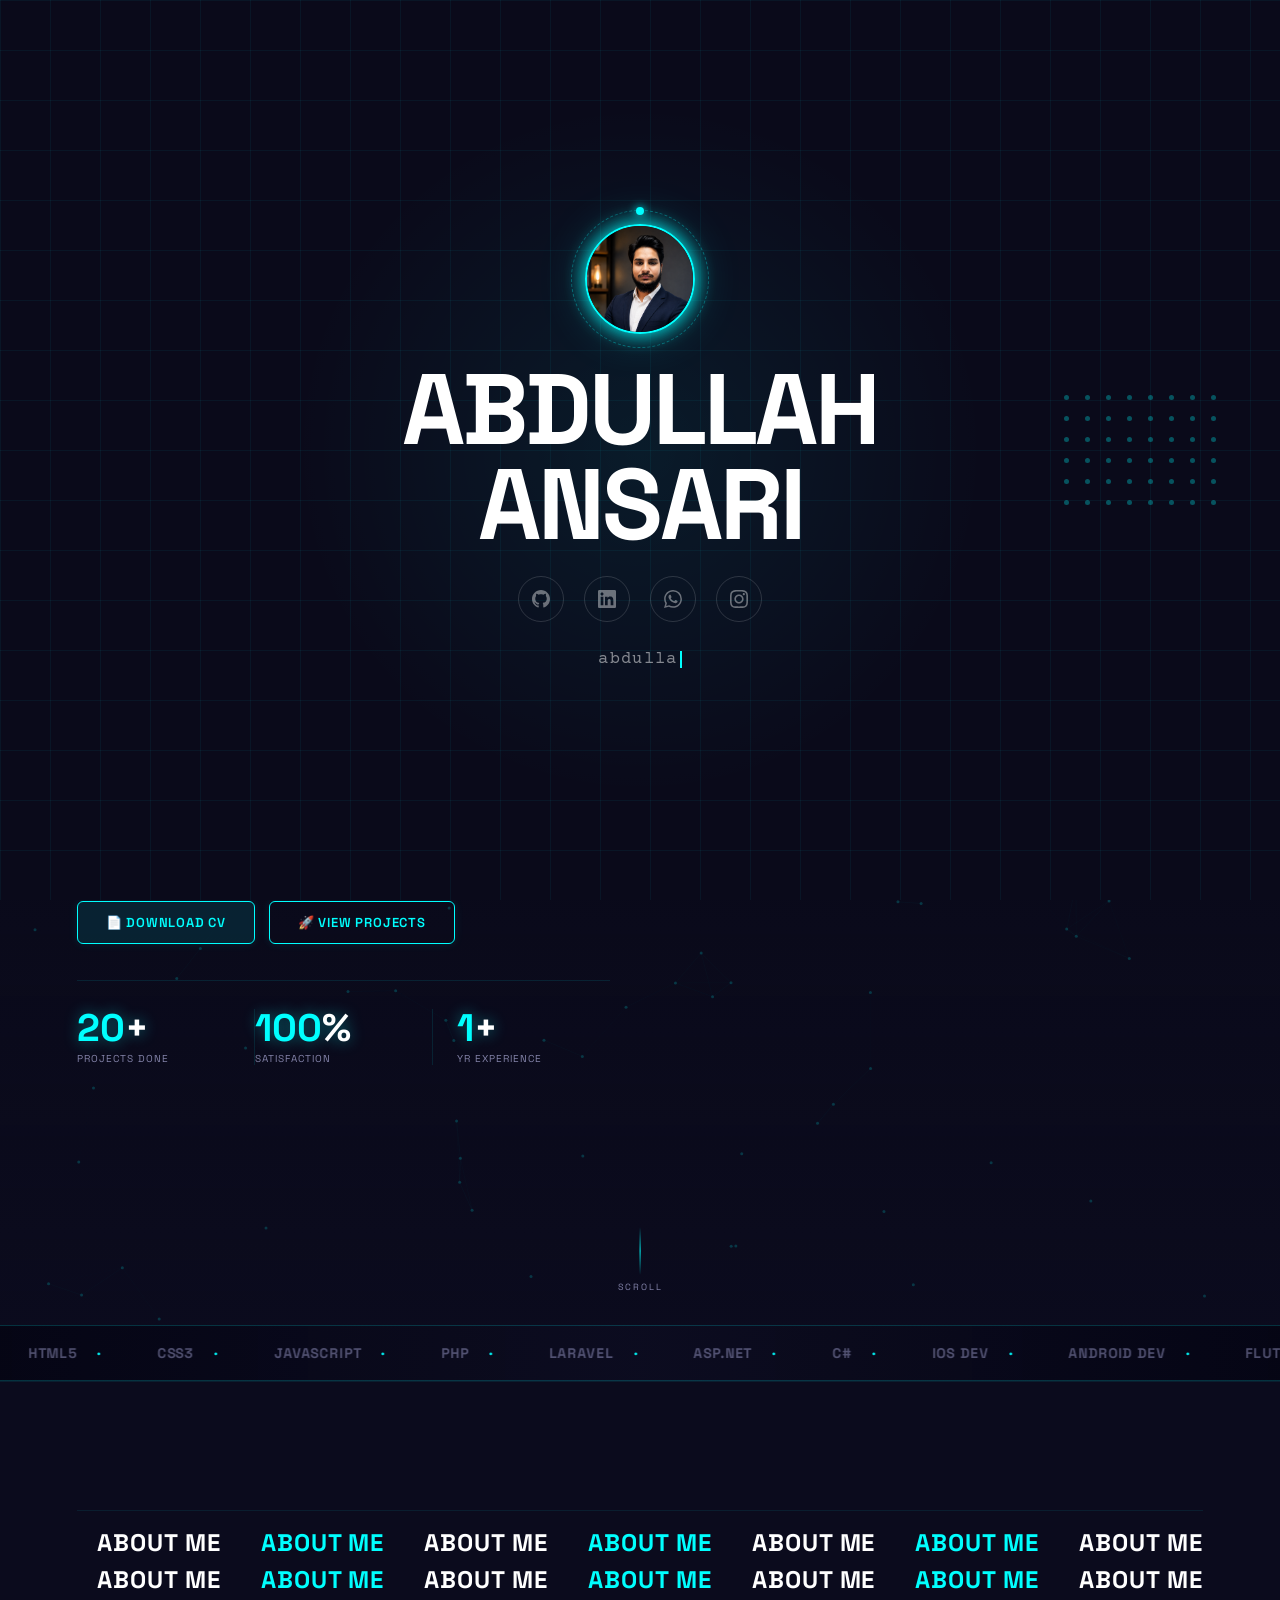
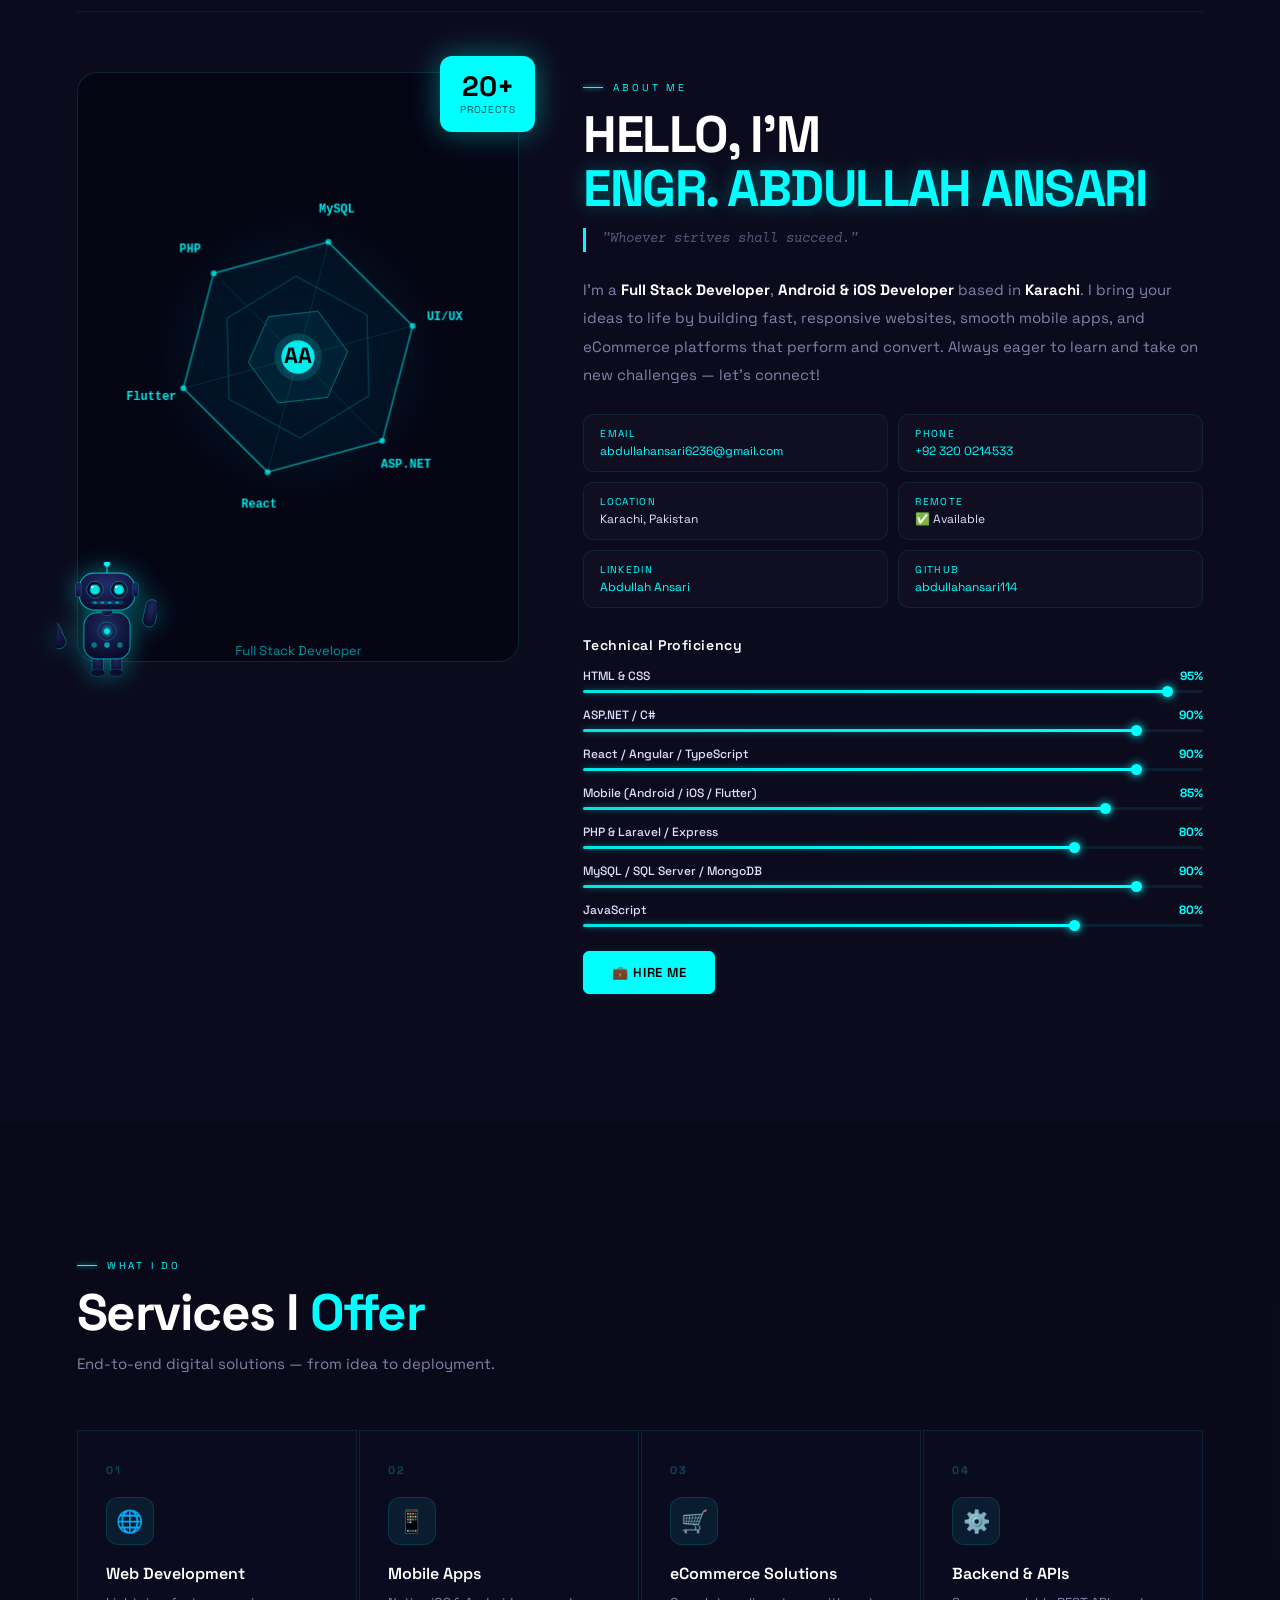
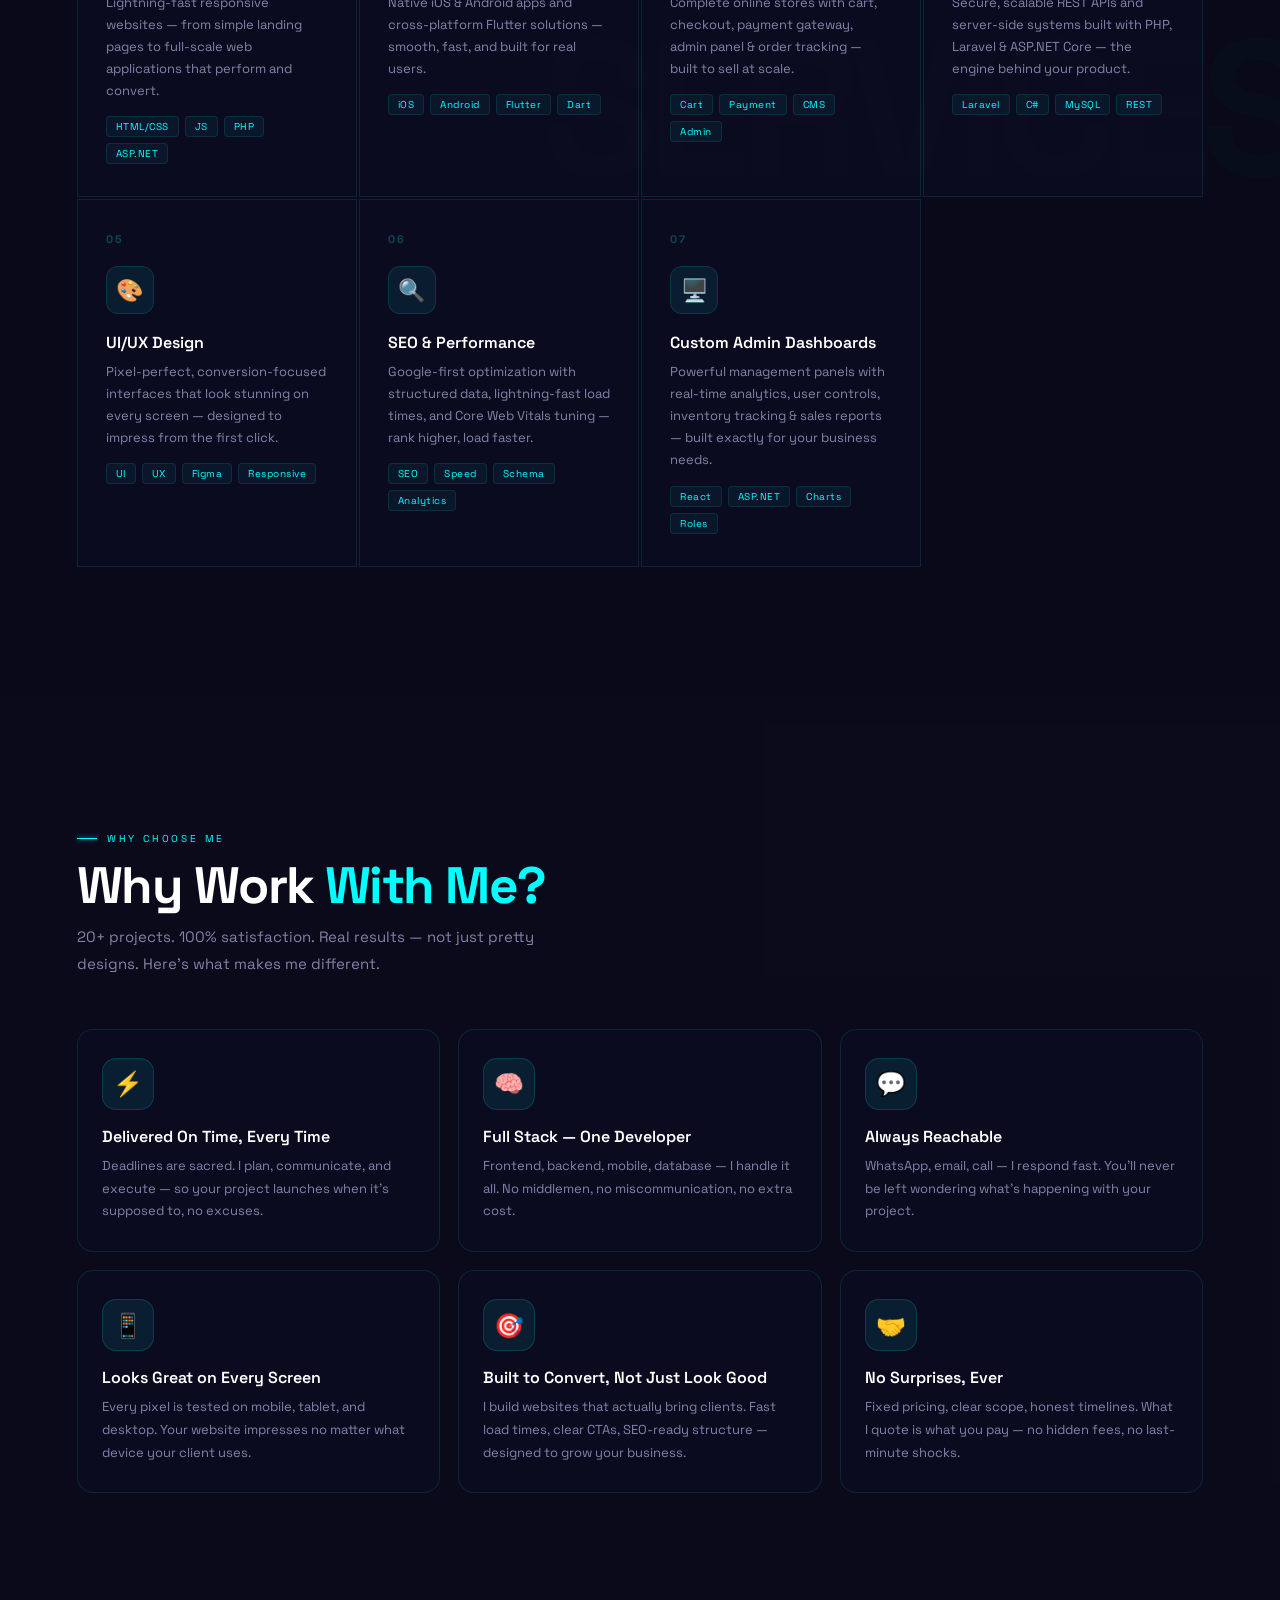
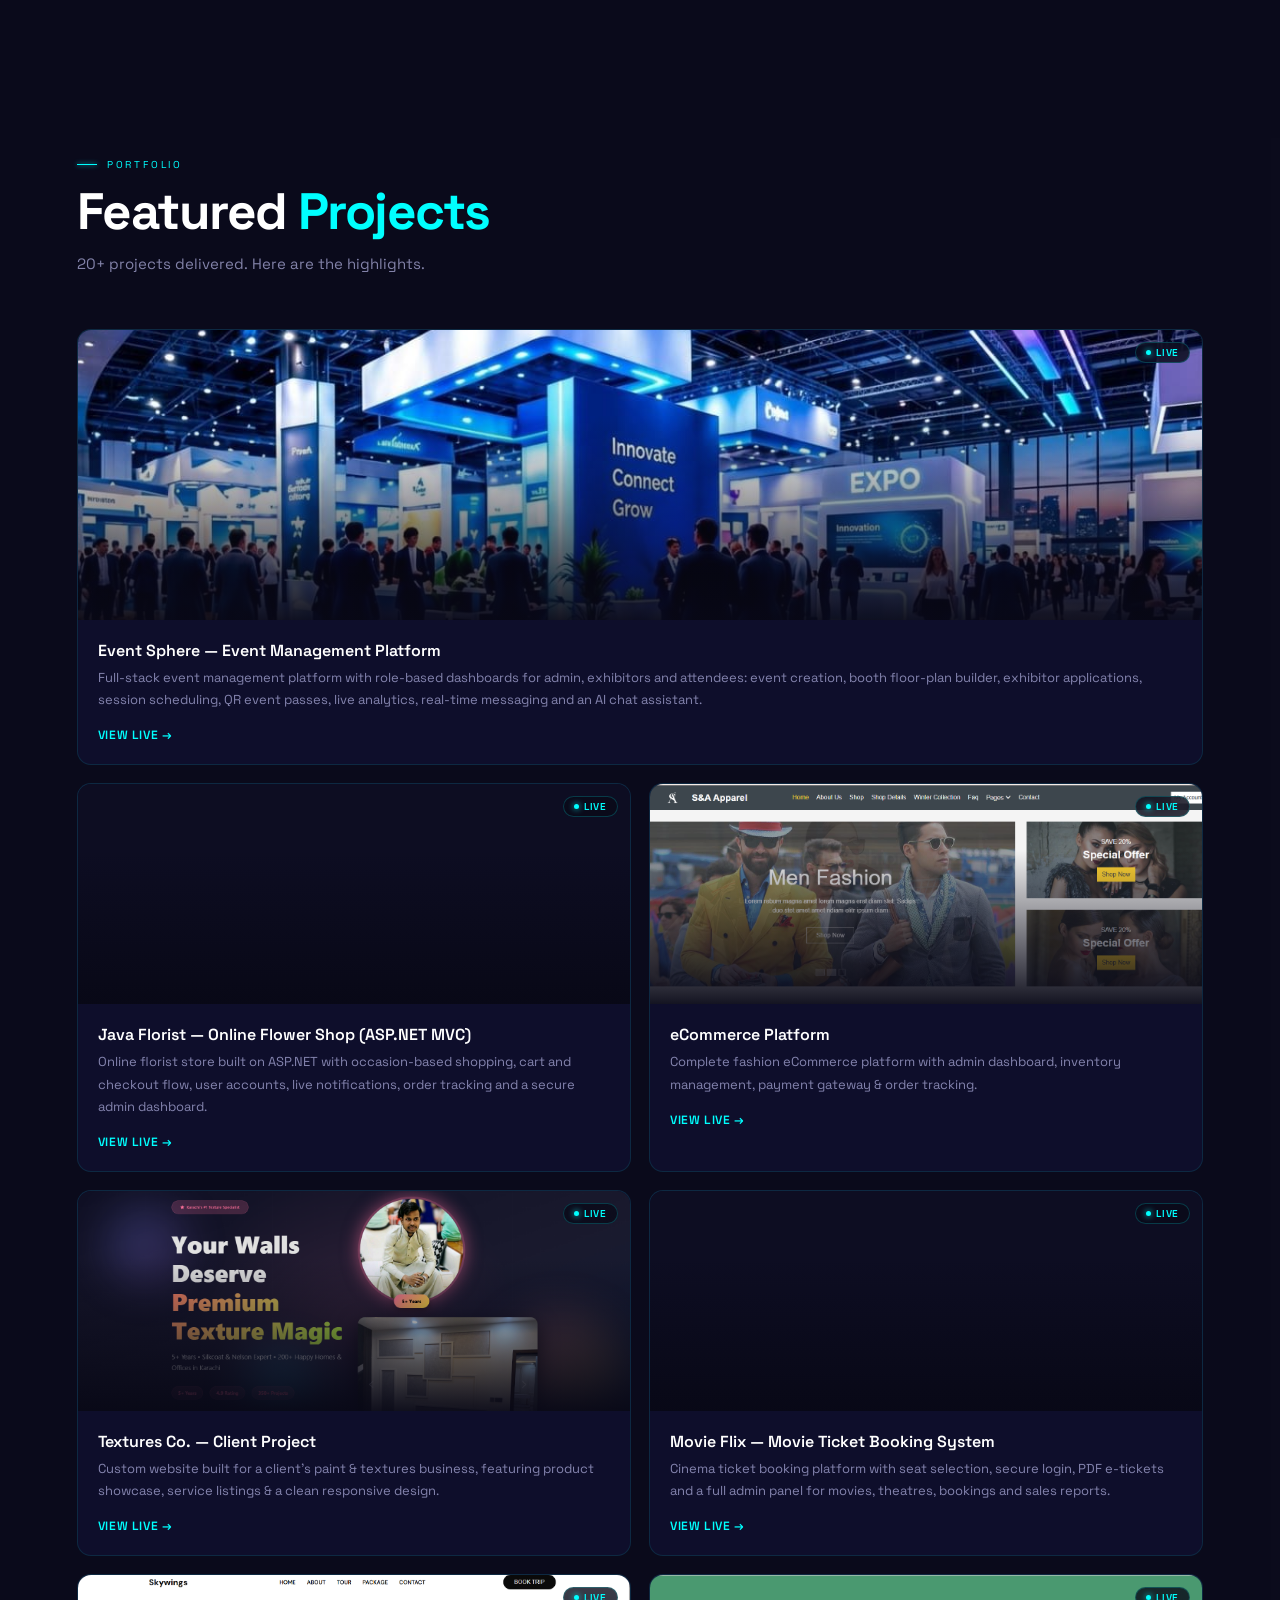
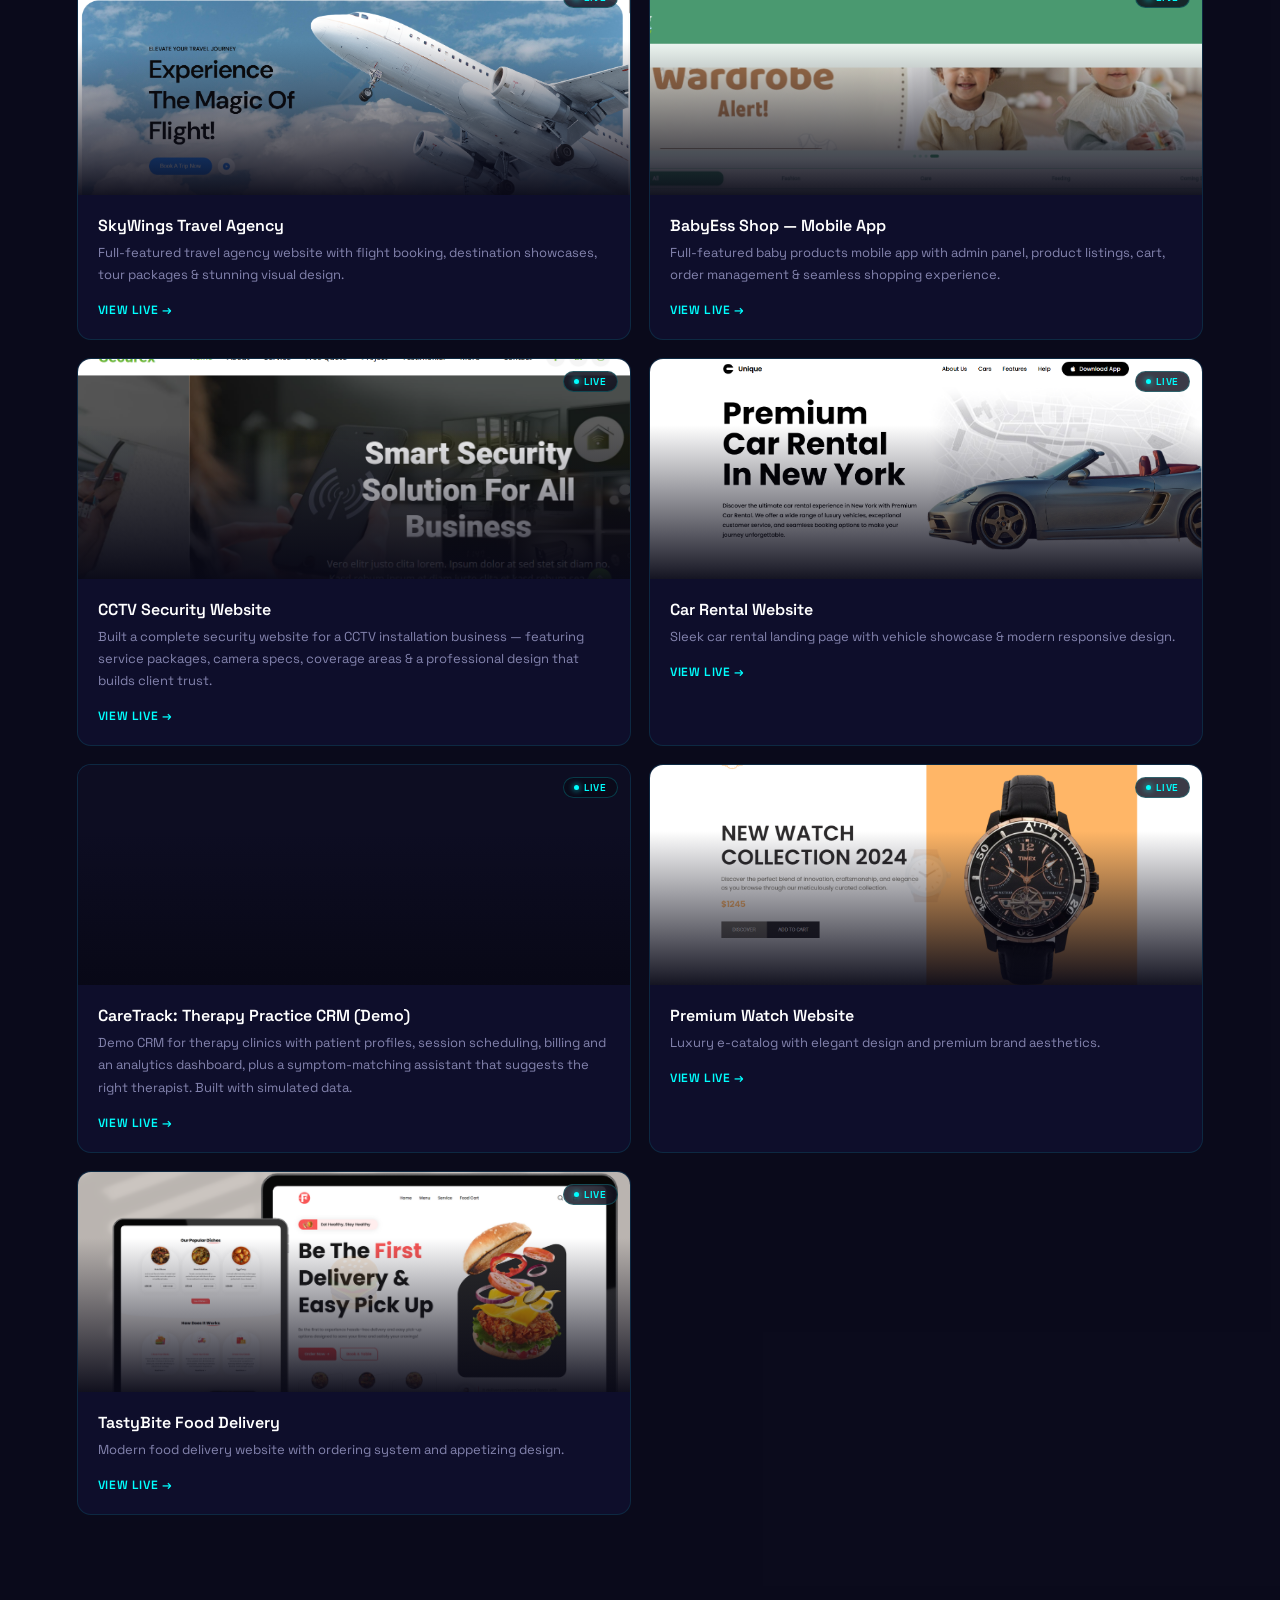
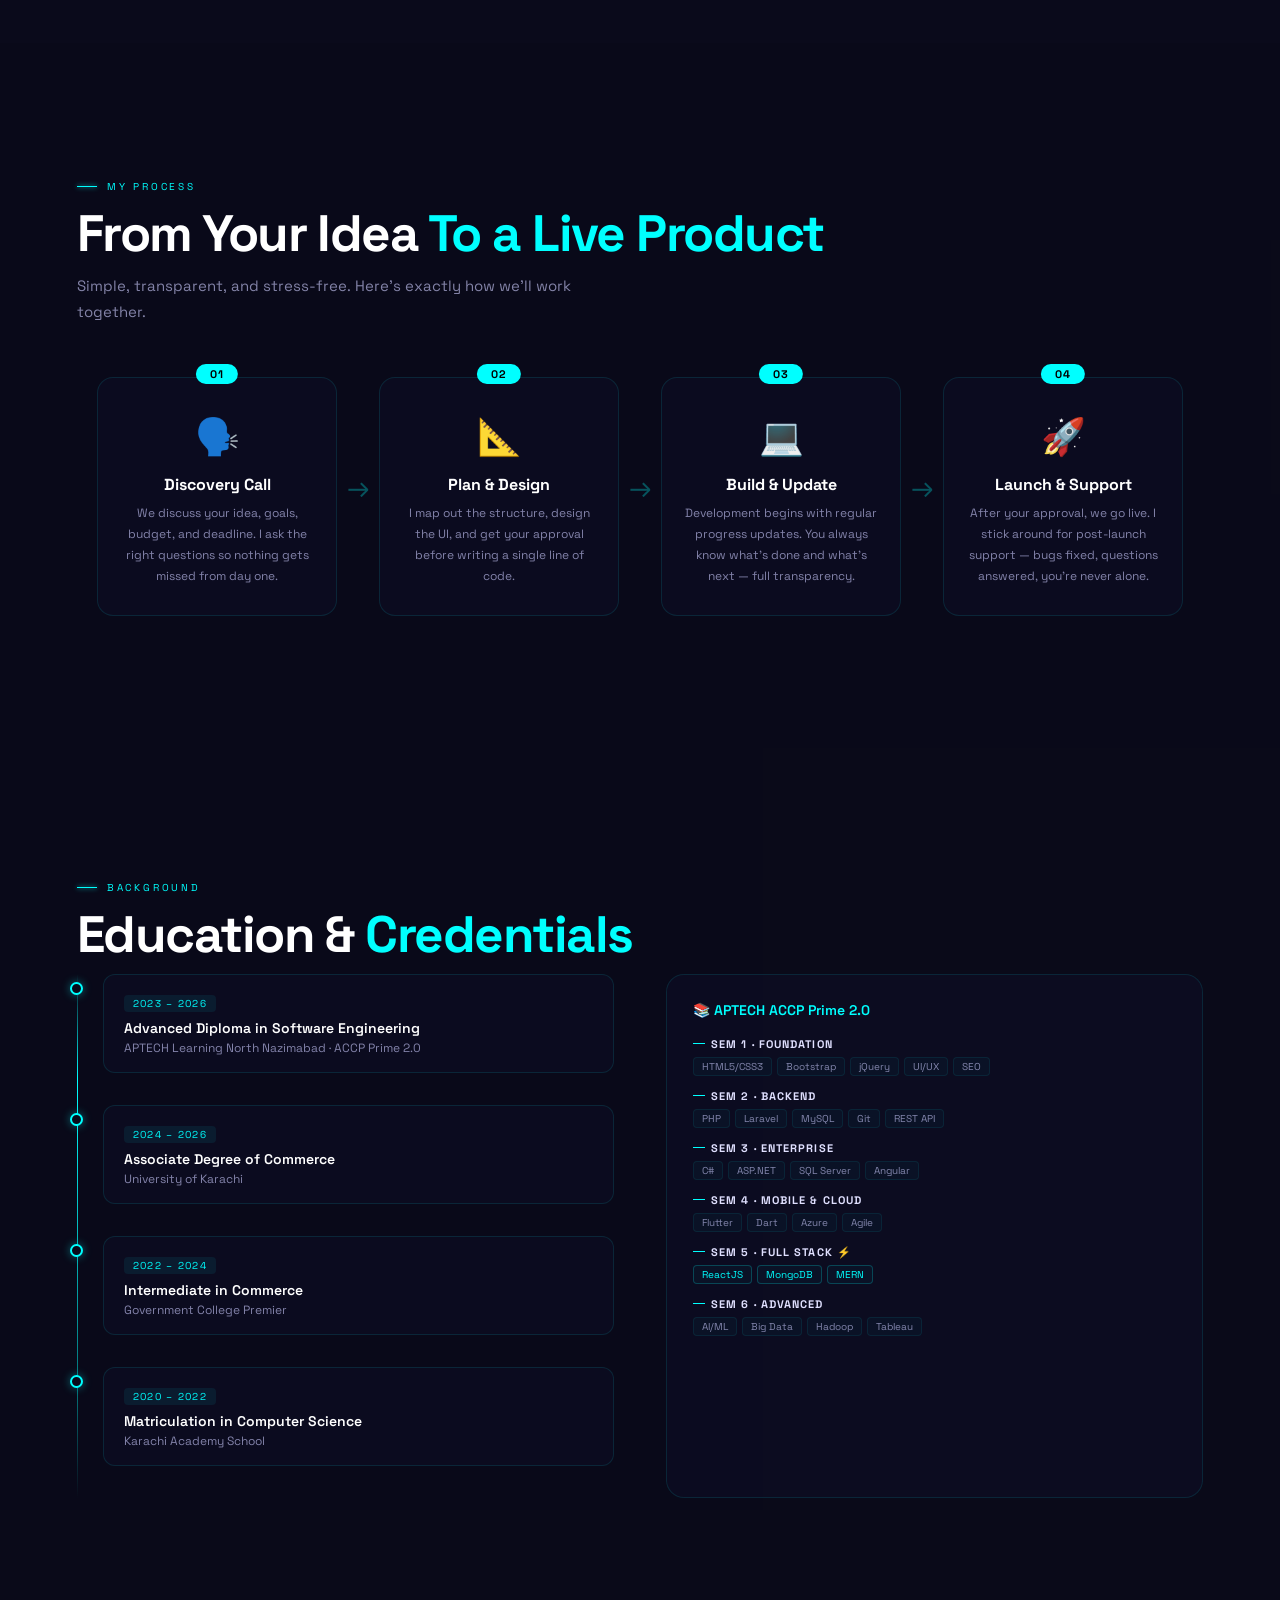
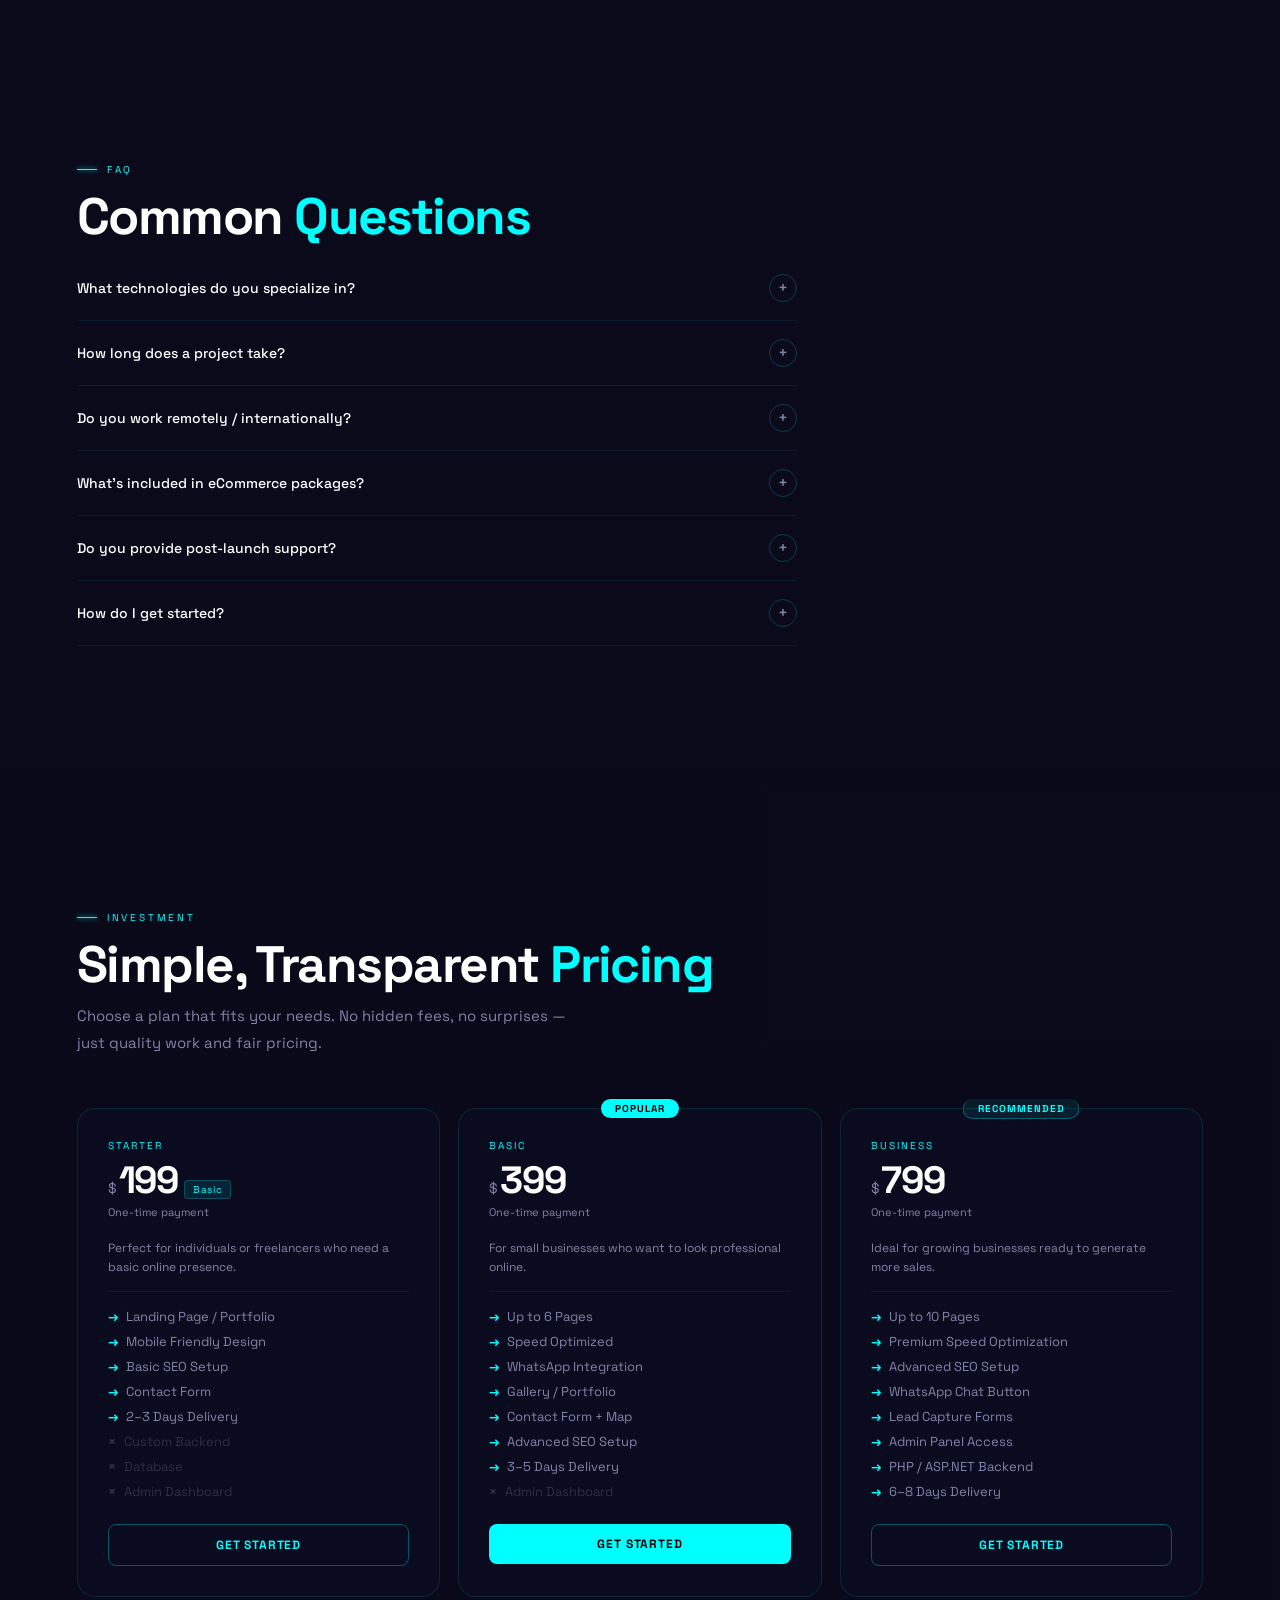
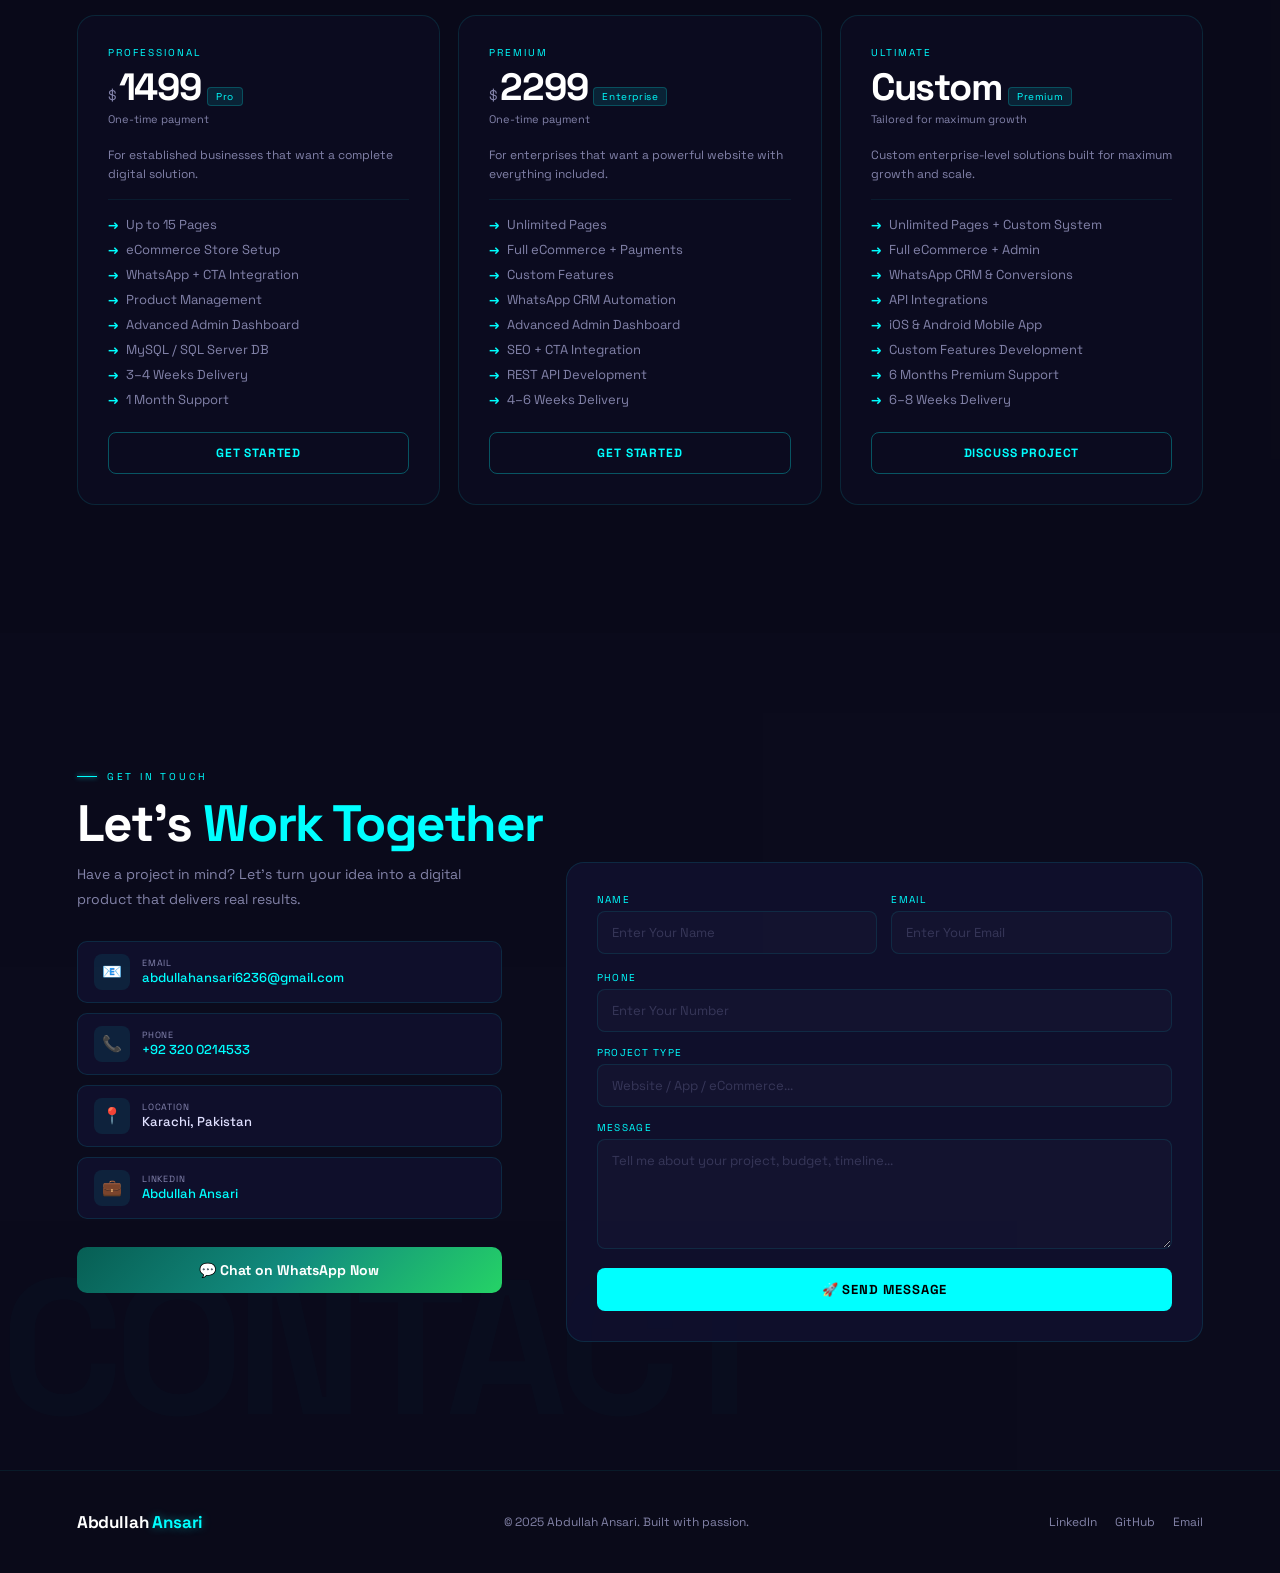
==== commit 9e0ec785: "Update index.html" ====
--- a/index.html
+++ b/index.html
@@ -1231,6 +1231,89 @@
   .btn-c{width:100%;justify-content:center;}
   .h-card-wrap{width:min(240px,85%);}
 }
+
+
+ /* ===== LOW BRIGHTNESS FIX (soft) ===== */
+:root{
+  --grid-color: rgba(0,255,255,.09);   /* original .06, pehle wala fix .14 */
+  --text-dim: rgba(205,205,255,.62);   /* original .5 */
+}
+
+/* Bahut halki glow */
+body::after{
+  content:'';
+  position:fixed;
+  inset:0;
+  background:
+    radial-gradient(circle at 20% 15%, rgba(0,255,255,.05), transparent 45%),
+    radial-gradient(circle at 80% 85%, rgba(80,120,255,.05), transparent 45%);
+  pointer-events:none;
+  z-index:0;
+}
+
+/* Sections ka overlay thoda hi kam */
+#about,#projects,#faq,#contact,#why{ background: rgba(13,13,34,.35) !important; }
+#services,#education,#pricing,#process,footer{ background: rgba(10,10,26,.30) !important; }
+
+/* Card borders halke se wazeh */
+.pc,.svc-c,.why-c,.proc-c,.prc-c,.ti-box,.curr-box,.ctc-item,.c-form{
+  border-color: rgba(0,255,255,.11) !important;
+}
+
+#hc{ opacity:.45; }
+
+@media(max-width:768px){
+  :root{ --grid-color: rgba(0,255,255,.12); }
+}
+
+
+/* Marquee fix */
+.mq-track,
+.about-mq-track{
+  width:max-content;
+  will-change:transform;
+}
+
+
+/* Marquee speed */
+.mq-track{ animation-duration:140s !important; }
+.about-mq-track{ animation-duration:45s !important; }
+@media(max-width:768px){
+  .mq-track{ animation-duration:110s !important; }
+  .about-mq-track{ animation-duration:35s !important; }
+} 
+
+ /* ===== MARQUEE STRIP: dark background ===== */
+.mq-wrap{
+  background: linear-gradient(90deg,
+    rgba(5,5,20,.85) 0%,
+    rgba(13,13,34,.75) 50%,
+    rgba(5,5,20,.85) 100%) !important;
+  border-top: 1px solid rgba(0,255,255,.18) !important;
+  border-bottom: 1px solid rgba(0,255,255,.18) !important;
+  padding: 18px 0 !important;
+  position: relative;
+  z-index: 1;
+}
+.mq-item{
+  color: rgba(200,200,255,.38) !important;   /* text thora zyada clear, 0.25 se 0.38 */
+}
+
+/* ===== HERO ke neeche wala khali hissa: baqi sections jaisa background ===== */
+#hero{
+  background: linear-gradient(
+    to bottom,
+    transparent 0%,
+    transparent 55%,
+    rgba(13,13,34,.45) 100%
+  ) !important;
+}
+
+/* Marquee aur About ke bichay ka gap */
+.mq-wrap + #about{
+  background: rgba(13,13,34,.55) !important;
+  border-top: 1px solid rgba(0,255,255,.08);
+}
 </style>
 </head>
 <body>
@@ -1389,6 +1472,8 @@
           <div class="skill-icon-chip"><svg class="si" viewBox="0 0 24 24" fill="#FF2D20"><path d="M23.642 5.43a.364.364 0 01.014.1v5.149c0 .135-.073.26-.189.326l-4.323 2.49v4.934a.378.378 0 01-.188.326L9.93 23.949a.316.316 0 01-.066.027c-.008.002-.016.008-.024.01a.348.348 0 01-.192 0c-.011-.002-.02-.008-.03-.012-.02-.008-.042-.014-.062-.025L.533 18.755a.376.376 0 01-.189-.326V2.974c0-.033.005-.066.014-.098.003-.012.01-.02.014-.032a.369.369 0 01.023-.058c.004-.013.015-.022.022-.033l.033-.045c.012-.01.025-.018.037-.027.014-.012.027-.024.041-.034h.002L4.922.079a.375.375 0 01.376 0L9.221 2.44h.002c.014.01.027.022.04.033l.038.027c.013.014.02.03.033.045.008.011.019.02.023.033.01.02.017.038.023.058.003.013.01.02.013.032.01.032.015.065.015.098v9.652l3.76-2.164V5.53c0-.033.004-.066.013-.098.004-.012.01-.02.014-.032a.402.402 0 01.023-.058c.007-.013.016-.022.023-.033.013-.015.022-.03.034-.045.012-.01.025-.018.037-.027.014-.012.026-.024.041-.034h.001l4.923-2.363a.375.375 0 01.376 0l4.923 2.363c.015.01.028.022.042.034.012.01.025.018.036.027.013.015.022.03.034.045.008.011.018.02.023.033.01.02.016.038.022.058.004.012.011.02.014.032z"/></svg>Laravel</div>
           <div class="skill-icon-chip"><svg class="si" viewBox="0 0 24 24"><rect width="24" height="24" rx="3" fill="#1E293B"/><text x="4" y="16" font-size="7" fill="#00FFFF" font-family="Arial" font-weight="bold">MERN</text></svg>MERN Stack</div>
           <div class="skill-icon-chip"><svg class="si" viewBox="0 0 24 24" fill="#3F7EBC"><path d="M13.527.099C6.955-.744.942 3.9.099 10.473c-.843 6.572 3.8 12.584 10.373 13.428 6.573.843 12.585-3.801 13.428-10.374C24.744 6.955 20.1.943 13.527.099zm3.94 5.228c.447 0 .879.143 1.24.409l-8.8 8.8a1.944 1.944 0 01-.409-1.24c0-1.075.875-1.95 1.95-1.95.447 0 .879.143 1.24.409l6.6-6.6a1.944 1.944 0 011.179-.413V5.327zm-11.21 5.253a1.944 1.944 0 011.95 1.95 1.944 1.944 0 01-1.95 1.95 1.944 1.944 0 01-1.95-1.95 1.944 1.944 0 011.95-1.95z"/></svg>REST API</div>
+         <div class="skill-icon-chip"><svg class="si" viewBox="0 0 24 24"><rect width="24" height="24" rx="3" fill="#1E293B"/><text x="3" y="16" font-size="9" fill="#00FFFF" font-family="Arial" font-weight="bold">Ex</text></svg>Express.js</div>
+<div class="skill-icon-chip"><svg class="si" viewBox="0 0 24 24"><rect width="24" height="24" rx="3" fill="#339933"/><text x="3" y="16" font-size="9" fill="white" font-family="Arial" font-weight="bold">JS</text></svg>Node.js</div>
         </div>
       </div>
       <div class="skills-category" style="margin-top:14px;">
@@ -1520,8 +1605,8 @@
     ctx.fillStyle='rgba(5,5,20,0.6)';
     ctx.fillRect(0,0,W,H);
 
-    const cx=W/2,cy=H/2;
-    const R=Math.min(W,H)*0.32;
+    const cx=W/2,cy=H/2-10;
+const R=Math.min(W,H)*0.27;
     const ang=t*0.4;
 
     // glow
@@ -1587,7 +1672,7 @@
     const nfs=Math.max(10,Math.min(13,W*0.044));
     ctx.font=`${nfs}px Space Grotesk,sans-serif`;
     ctx.fillStyle='rgba(0,255,255,0.6)';
-    ctx.fillText('Full Stack Developer',cx,H-20);
+    ctx.fillText('Full Stack Developer',cx,H-10);
 
     t++;
     requestAnimationFrame(draw);
@@ -1655,8 +1740,8 @@
           <div class="sk-item"><div class="sk-top"><span class="sk-nm">ASP.NET / C#</span><span class="sk-pc">90%</span></div><div class="sk-track"><div class="sk-bar" data-w="90"></div></div></div>
           <div class="sk-item"><div class="sk-top"><span class="sk-nm">React / Angular / TypeScript</span><span class="sk-pc">90%</span></div><div class="sk-track"><div class="sk-bar" data-w="90"></div></div></div>
           <div class="sk-item"><div class="sk-top"><span class="sk-nm">Mobile (Android / iOS / Flutter)</span><span class="sk-pc">85%</span></div><div class="sk-track"><div class="sk-bar" data-w="85"></div></div></div>
-          <div class="sk-item"><div class="sk-top"><span class="sk-nm">PHP & Laravel</span><span class="sk-pc">80%</span></div><div class="sk-track"><div class="sk-bar" data-w="80"></div></div></div>
-          <div class="sk-item"><div class="sk-top"><span class="sk-nm">MySQL / SQL Server</span><span class="sk-pc">90%</span></div><div class="sk-track"><div class="sk-bar" data-w="90"></div></div></div>
+          <div class="sk-item"><div class="sk-top"><span class="sk-nm">PHP & Laravel / Express</span><span class="sk-pc">80%</span></div><div class="sk-track"><div class="sk-bar" data-w="80"></div></div></div>
+          <div class="sk-item"><div class="sk-top"><span class="sk-nm">MySQL / SQL Server / MongoDB</span><span class="sk-pc">90%</span></div><div class="sk-track"><div class="sk-bar" data-w="90"></div></div></div>
           <div class="sk-item"><div class="sk-top"><span class="sk-nm">JavaScript</span><span class="sk-pc">80%</span></div><div class="sk-track"><div class="sk-bar" data-w="80"></div></div></div>
         </div>
         <div class="rv rv-d2" style="margin-top:24px;display:flex;gap:14px;flex-wrap:wrap;">
@@ -1737,13 +1822,15 @@
     <p class="ss rv rv-d2">20+ projects delivered. Here are the highlights.</p>
     <div class="proj-g">
      <div class="pc rv"><div class="pi"><img src="assets/img/eventsphere.jfif" alt="eCommerce" onerror="this.style.display='none'"><div class="pi-em"></div><div class="pi-ov"></div><div class="pi-live"><div class="pi-ld"></div>Live</div></div><div class="pb"><div class="pt">Event Sphere — Event Management Platform</div><div class="pd">Full-stack event management platform with role-based dashboards for admin, exhibitors and attendees: event creation, booth floor-plan builder, exhibitor applications, session scheduling, QR event passes, live analytics, real-time messaging and an AI chat assistant.</div><a href="https://eventsspheree.vercel.app/" target="_blank" rel="noopener" class="plnk">View Live →</a></div></div>
-      <div class="pc rv"><div class="pi"><img src="assets/img/ecommerce.png" alt="eCommerce" onerror="this.style.display='none'"><div class="pi-em">🛒</div><div class="pi-ov"></div><div class="pi-live"><div class="pi-ld"></div>Live</div></div><div class="pb"><div class="pt">eCommerce Platform</div><div class="pd">Complete fashion eCommerce platform with admin dashboard, inventory management, payment gateway & order tracking.</div><a href="https://abdullahansari114.github.io/Ecommerce-Website/" target="_blank" rel="noopener" class="plnk">View Live →</a></div></div>
+     <div class="pc rv"><div class="pi"><img src="assets/img/javaflorist.png" alt="javaflorist" onerror="this.style.display='none'"><div class="pi-em"></div><div class="pi-ov"></div><div class="pi-live"><div class="pi-ld"></div>Live</div></div><div class="pb"><div class="pt">Java Florist — Online Flower Shop (ASP.NET MVC)</div><div class="pd">Online florist store built on ASP.NET with occasion-based shopping, cart and checkout flow, user accounts, live notifications, order tracking and a secure admin dashboard.</div><a href="https://javaflorist.somee.com/" target="_blank" rel="noopener" class="plnk">View Live →</a></div></div>
+      <div class="pc rv"><div class="pi"><img src="assets/img/ecommerce.png" alt="eCommerce" onerror="this.style.display='none'"><div class="pi-em">🛒</div><div class="pi-ov"></div><div class="pi-live"><div class="pi-ld"></div>Live</div></div><div class="pb"><div class="pt">eCommerce Platform</div><div class="pd">Complete fashion eCommerce platform with admin dashboard, inventory management, payment gateway & order tracking.</div><a href="https://multishopp.wuaze.com/?i=1" target="_blank" rel="noopener" class="plnk">View Live →</a></div></div>
         <div class="pc rv rv-d1"><div class="pi"><img src="assets/img/client-textures.png" alt="Car Rental" onerror="this.style.display='none'"><div class="pi-em"></div><div class="pi-ov"></div><div class="pi-live"><div class="pi-ld"></div>Live</div></div><div class="pb"><div class="pt">Textures Co. — Client Project</div><div class="pd">Custom website built for a client's paint & textures business, featuring product showcase, service listings & a clean responsive design.</div><a href="https://wasiiuddin.netlify.app/" target="_blank" rel="noopener" class="plnk">View Live →</a></div></div>
+     <div class="pc rv"><div class="pi"><img src="assets/img/moviebooking.png" alt="javaflorist" onerror="this.style.display='none'"><div class="pi-em"></div><div class="pi-ov"></div><div class="pi-live"><div class="pi-ld"></div>Live</div></div><div class="pb"><div class="pt">Movie Flix — Movie Ticket Booking System</div><div class="pd">Cinema ticket booking platform with seat selection, secure login, PDF e-tickets and a full admin panel for movies, theatres, bookings and sales reports.</div><a href="https://moviebooking.kesug.com/?i=1" target="_blank" rel="noopener" class="plnk">View Live →</a></div></div>
       <div class="pc rv rv-d2"><div class="pi"><img src="assets/img/travelagency.png" alt="Travel" onerror="this.style.display='none'"><div class="pi-em">✈️</div><div class="pi-ov"></div><div class="pi-live"><div class="pi-ld"></div>Live</div></div><div class="pb"><div class="pt">SkyWings Travel Agency</div><div class="pd">Full-featured travel agency website with flight booking, destination showcases, tour packages & stunning visual design.</div><a href="https://abdullahansari114.github.io/SKYWING/" target="_blank" rel="noopener" class="plnk">View Live →</a></div></div>
        <div class="pc rv rv-d1"><div class="pi"><img src="assets/img/mobileapp.png" alt="Car Rental" onerror="this.style.display='none'"><div class="pi-em"></div><div class="pi-ov"></div><div class="pi-live"><div class="pi-ld"></div>Live</div></div><div class="pb"><div class="pt">BabyEss Shop — Mobile App</div><div class="pd">Full-featured baby products mobile app with admin panel, product listings, cart, order management & seamless shopping experience.</div><a href="https://babyesshop.netlify.app/" target="_blank" rel="noopener" class="plnk">View Live →</a></div></div>
        <div class="pc rv rv-d2"><div class="pi"><img src="assets/img/cctv.png" alt="Travel" onerror="this.style.display='none'"><div class="pi-em"></div><div class="pi-ov"></div><div class="pi-live"><div class="pi-ld"></div>Live</div></div><div class="pb"><div class="pt">CCTV Security Website</div><div class="pd">Built a complete security website for a CCTV installation business — featuring service packages, camera specs, coverage areas & a professional design that builds client trust.</div><a href="https://abdullahansari114.github.io/Secure-X/" target="_blank" rel="noopener" class="plnk">View Live →</a></div></div>
       <div class="pc rv rv-d1"><div class="pi"><img src="assets/img/carrental.png" alt="Car Rental" onerror="this.style.display='none'"><div class="pi-em"></div><div class="pi-ov"></div><div class="pi-live"><div class="pi-ld"></div>Live</div></div><div class="pb"><div class="pt">Car Rental Website</div><div class="pd">Sleek car rental landing page with vehicle showcase & modern responsive design.</div><a href="https://abdullahansari114.github.io/Car-Rental-Website/" target="_blank" rel="noopener" class="plnk">View Live →</a></div></div>
-      <div class="pc rv"><div class="pi"><img src="assets/img/dashboard.png" alt="Dashboard" onerror="this.style.display='none'"><div class="pi-em">📊</div><div class="pi-ov"></div><div class="pi-live"><div class="pi-ld"></div>Live</div></div><div class="pb"><div class="pt">Sales Dashboard</div><div class="pd">Analytics dashboard with real-time data visualization and KPI tracking.</div><a href="https://abdullahansari114.github.io/Sales-Dashboard/" target="_blank" rel="noopener" class="plnk">View Live →</a></div></div>
+       <div class="pc rv"><div class="pi"><img src="assets/img/crm.png" alt="javaflorist" onerror="this.style.display='none'"><div class="pi-em"></div><div class="pi-ov"></div><div class="pi-live"><div class="pi-ld"></div>Live</div></div><div class="pb"><div class="pt">CareTrack: Therapy Practice CRM (Demo)</div><div class="pd">Demo CRM for therapy clinics with patient profiles, session scheduling, billing and an analytics dashboard, plus a symptom-matching assistant that suggests the right therapist. Built with simulated data.</div><a href="https://caretrackcrm.netlify.app/" target="_blank" rel="noopener" class="plnk">View Live →</a></div></div>
       <div class="pc rv rv-d1"><div class="pi"><img src="assets/img/watch.png" alt="Watch" onerror="this.style.display='none'"><div class="pi-em">⌚</div><div class="pi-ov"></div><div class="pi-live"><div class="pi-ld"></div>Live</div></div><div class="pb"><div class="pt">Premium Watch Website</div><div class="pd">Luxury e-catalog with elegant design and premium brand aesthetics.</div><a href="https://abdullahansari114.github.io/Watch/" target="_blank" rel="noopener" class="plnk">View Live →</a></div></div>
       <div class="pc rv rv-d2"><div class="pi"><img src="assets/img/TastyBite – Modern Food Delivery Website.png" alt="Food" onerror="this.style.display='none'"><div class="pi-em">🍔</div><div class="pi-ov"></div><div class="pi-live"><div class="pi-ld"></div>Live</div></div><div class="pb"><div class="pt">TastyBite Food Delivery</div><div class="pd">Modern food delivery website with ordering system and appetizing design.</div><a href="https://abdullahansari114.github.io/Premium-Food-Website/" target="_blank" rel="noopener" class="plnk">View Live →</a></div></div>
     </div>
@@ -2444,17 +2531,17 @@
 const ctx=cv.getContext('2d');
 let W,H,pts=[];
 function rsz(){W=cv.width=cv.offsetWidth;H=cv.height=cv.offsetHeight;initPts();}
-function initPts(){pts=[];const n=Math.floor(W*H/14000);for(let i=0;i<n;i++)pts.push({x:Math.random()*W,y:Math.random()*H,vx:(Math.random()-.5)*.3,vy:(Math.random()-.5)*.3});}
+function initPts(){pts=[];const n=Math.floor(W*H/(W<768?35000:14000));for(let i=0;i<n;i++)pts.push({x:Math.random()*W,y:Math.random()*H,vx:(Math.random()-.5)*.3,vy:(Math.random()-.5)*.3});}
 function drawCv(){
   ctx.clearRect(0,0,W,H);
-  pts.forEach(p=>{p.x+=p.vx;p.y+=p.vy;if(p.x<0||p.x>W)p.vx*=-1;if(p.y<0||p.y>H)p.vy*=-1;ctx.beginPath();ctx.arc(p.x,p.y,1.5,0,Math.PI*2);ctx.fillStyle='rgba(0,255,255,.3)';ctx.fill();});
-  pts.forEach((a,i)=>pts.slice(i+1).forEach(b=>{const d=Math.hypot(a.x-b.x,a.y-b.y);if(d<100){ctx.beginPath();ctx.moveTo(a.x,a.y);ctx.lineTo(b.x,b.y);ctx.strokeStyle=`rgba(0,255,255,${.1*(1-d/100)})`;ctx.lineWidth=.5;ctx.stroke();}}));
+  pts.forEach(p=>{p.x+=p.vx;p.y+=p.vy;if(p.x<0||p.x>W)p.vx*=-1;if(p.y<0||p.y>H)p.vy*=-1;ctx.beginPath();ctx.arc(p.x,p.y,1.5,0,Math.PI*2);ctx.fillStyle='rgba(0,255,255,.4)';ctx.fill();});
+  pts.forEach((a,i)=>pts.slice(i+1).forEach(b=>{const d=Math.hypot(a.x-b.x,a.y-b.y);if(d<100){ctx.beginPath();ctx.moveTo(a.x,a.y);ctx.lineTo(b.x,b.y);ctx.strokeStyle=`rgba(0,255,255,${.15*(1-d/100)})`;ctx.lineWidth=.5;ctx.stroke();}}));
   requestAnimationFrame(drawCv);
 }
 rsz();window.addEventListener('resize',rsz);drawCv();
 
 /* ============ MARQUEES ============ */
-const mItems=['HTML5','CSS3','JavaScript','PHP','Laravel','ASP.NET','C#','iOS Dev','Android Dev','Flutter','MySQL','SQL Server','REST APIs','Bootstrap','Angular','TypeScript','React','UI/UX','eCommerce','Full Stack'];
+const mItems=['HTML5','CSS3','JavaScript','PHP','Laravel','ASP.NET','C#','iOS Dev','Android Dev','Flutter','MySQL','SQL Server','REST APIs','Express','Bootstrap','Angular','TypeScript','React','UI/UX','eCommerce','Full Stack'];
 const mqEl=document.getElementById('mq');
 [...mItems,...mItems,...mItems,...mItems,...mItems,...mItems].forEach((t,i)=>{const d=document.createElement('span');d.className='mq-item';d.innerHTML=t+'<span>·</span>';mqEl.appendChild(d);});
 function buildAboutMq(id){
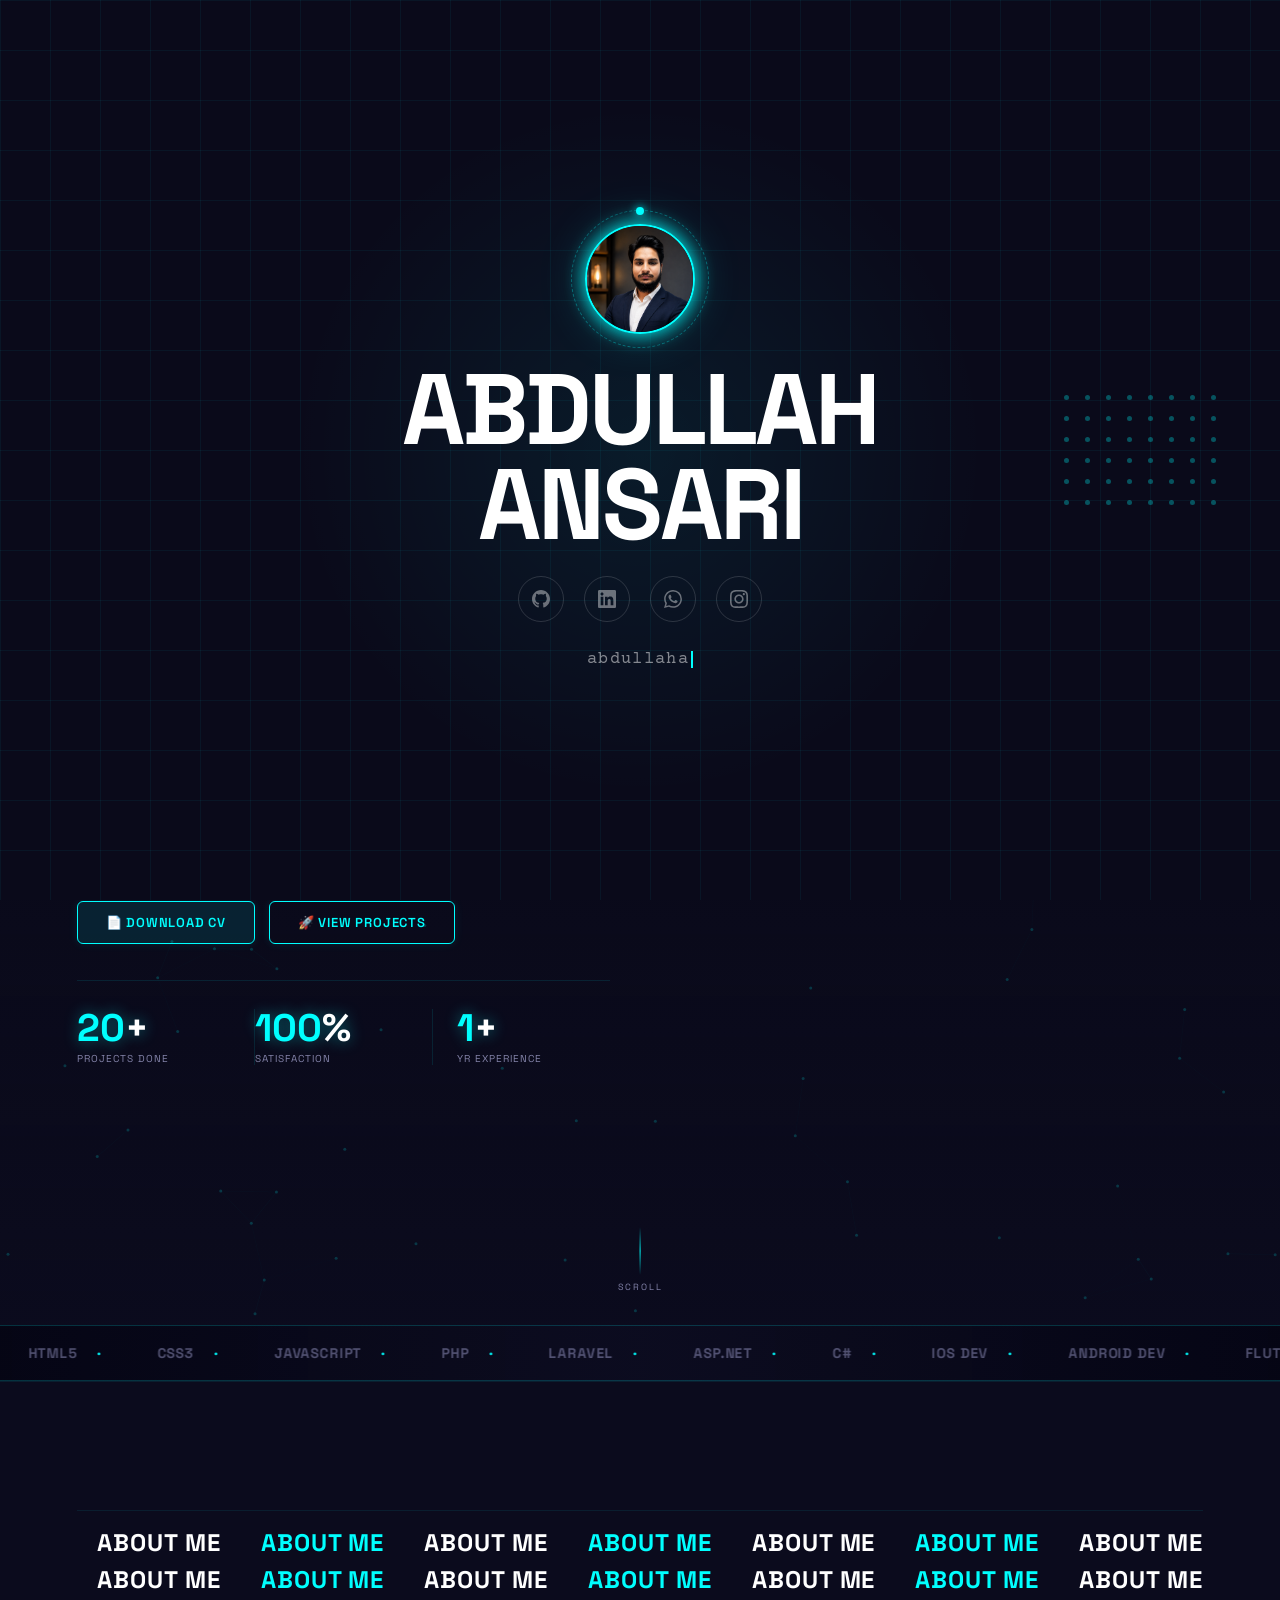
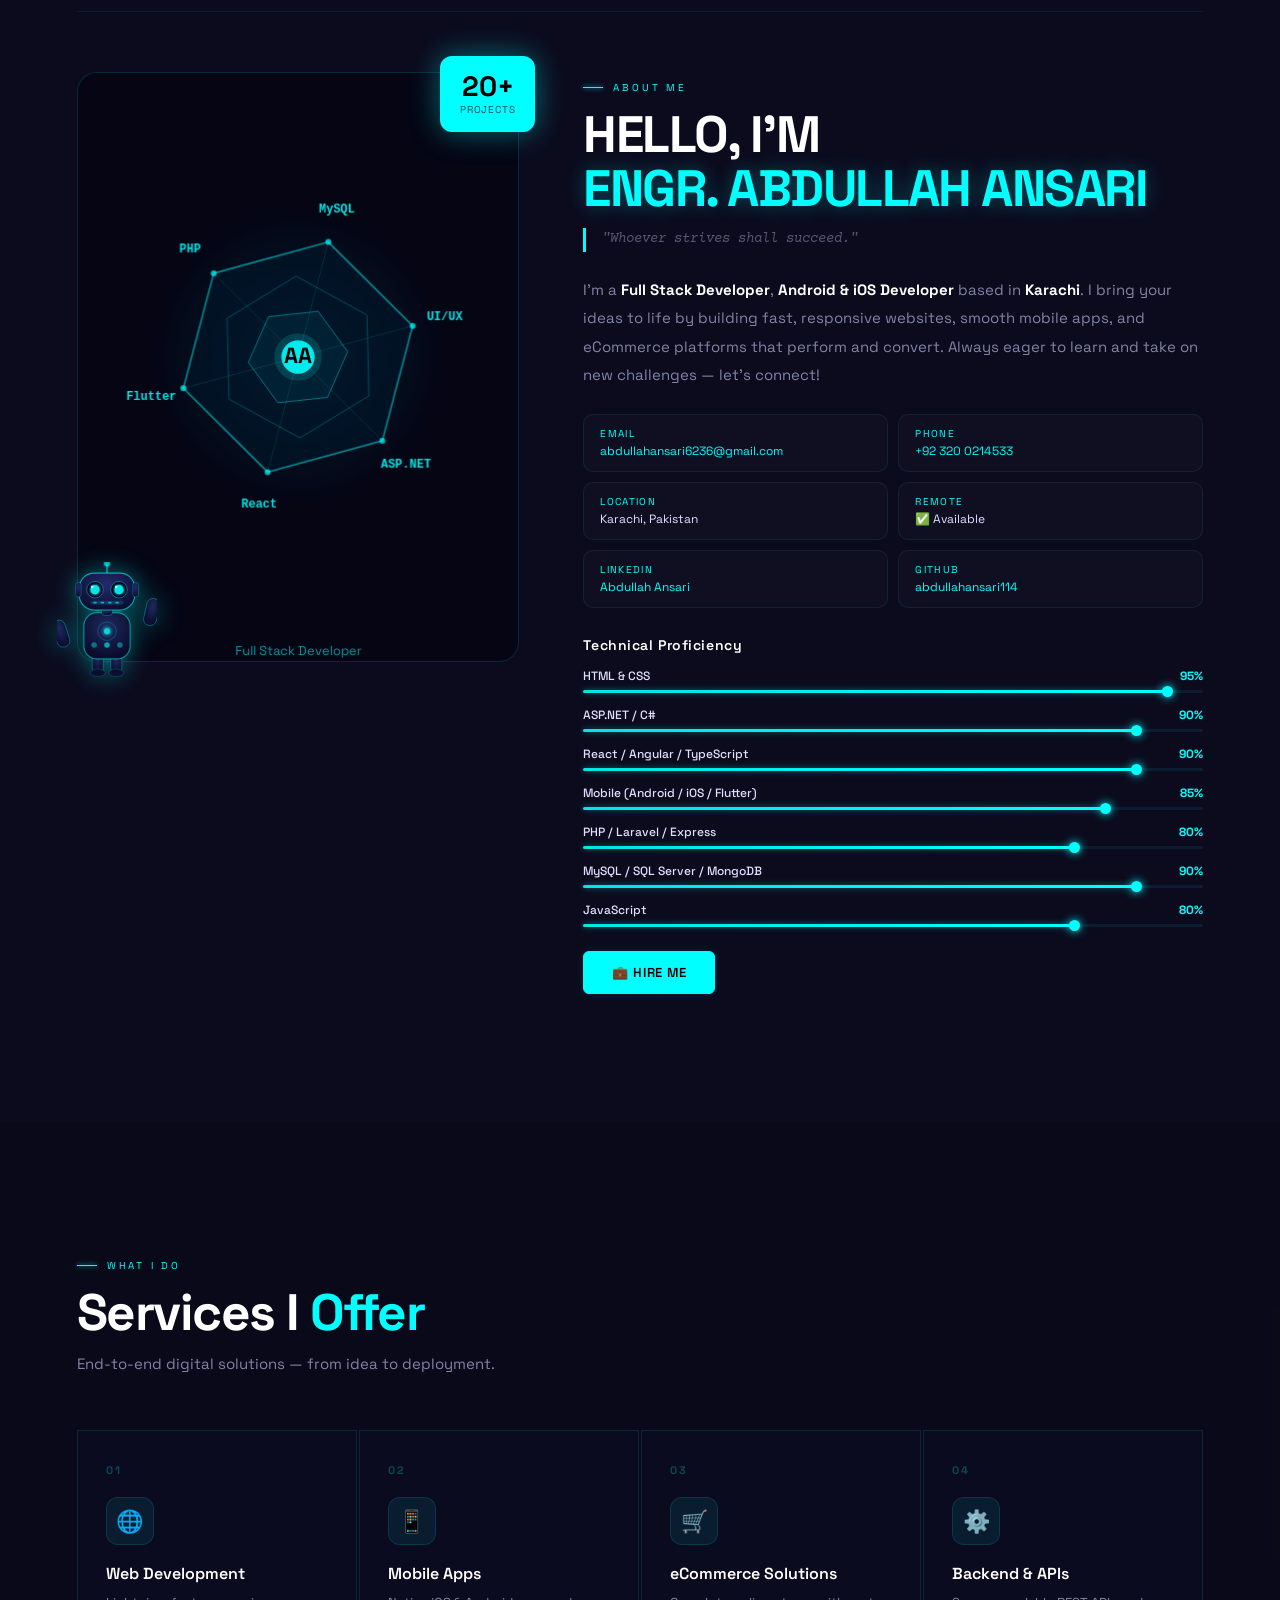
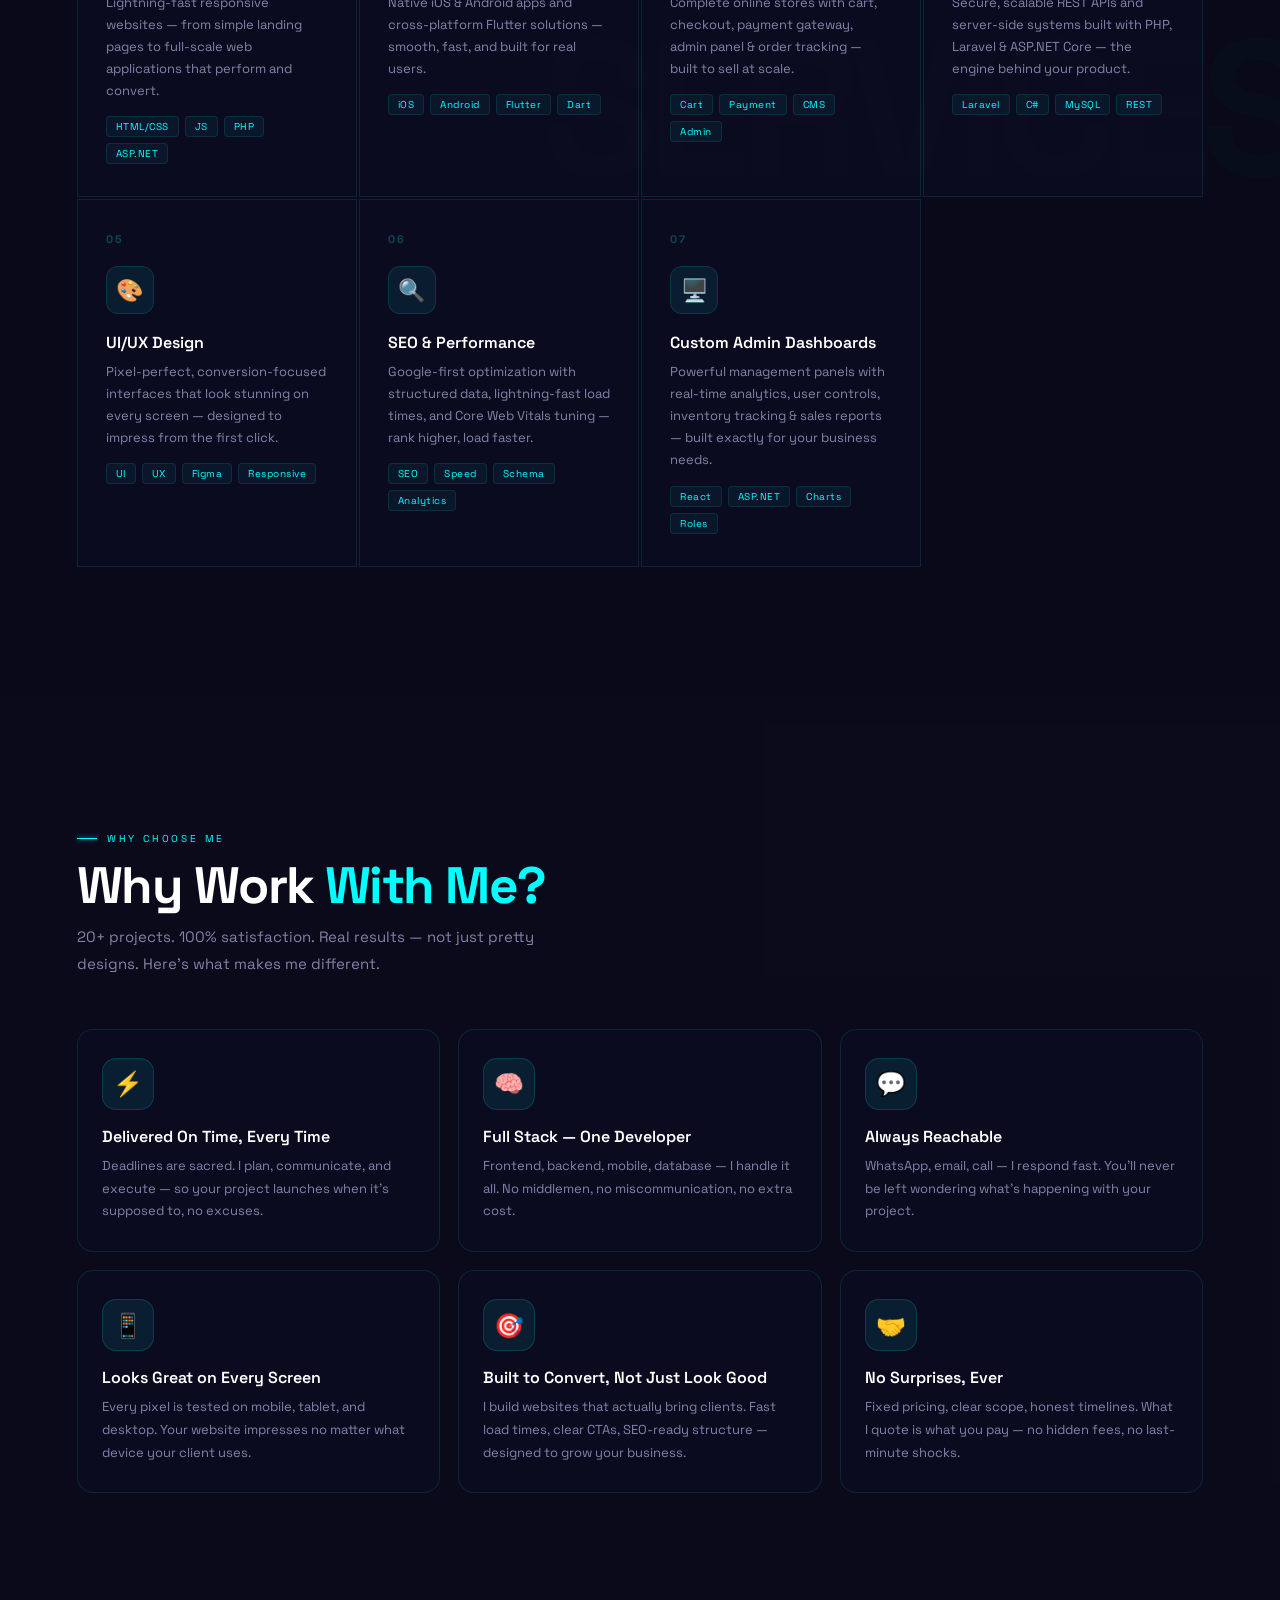
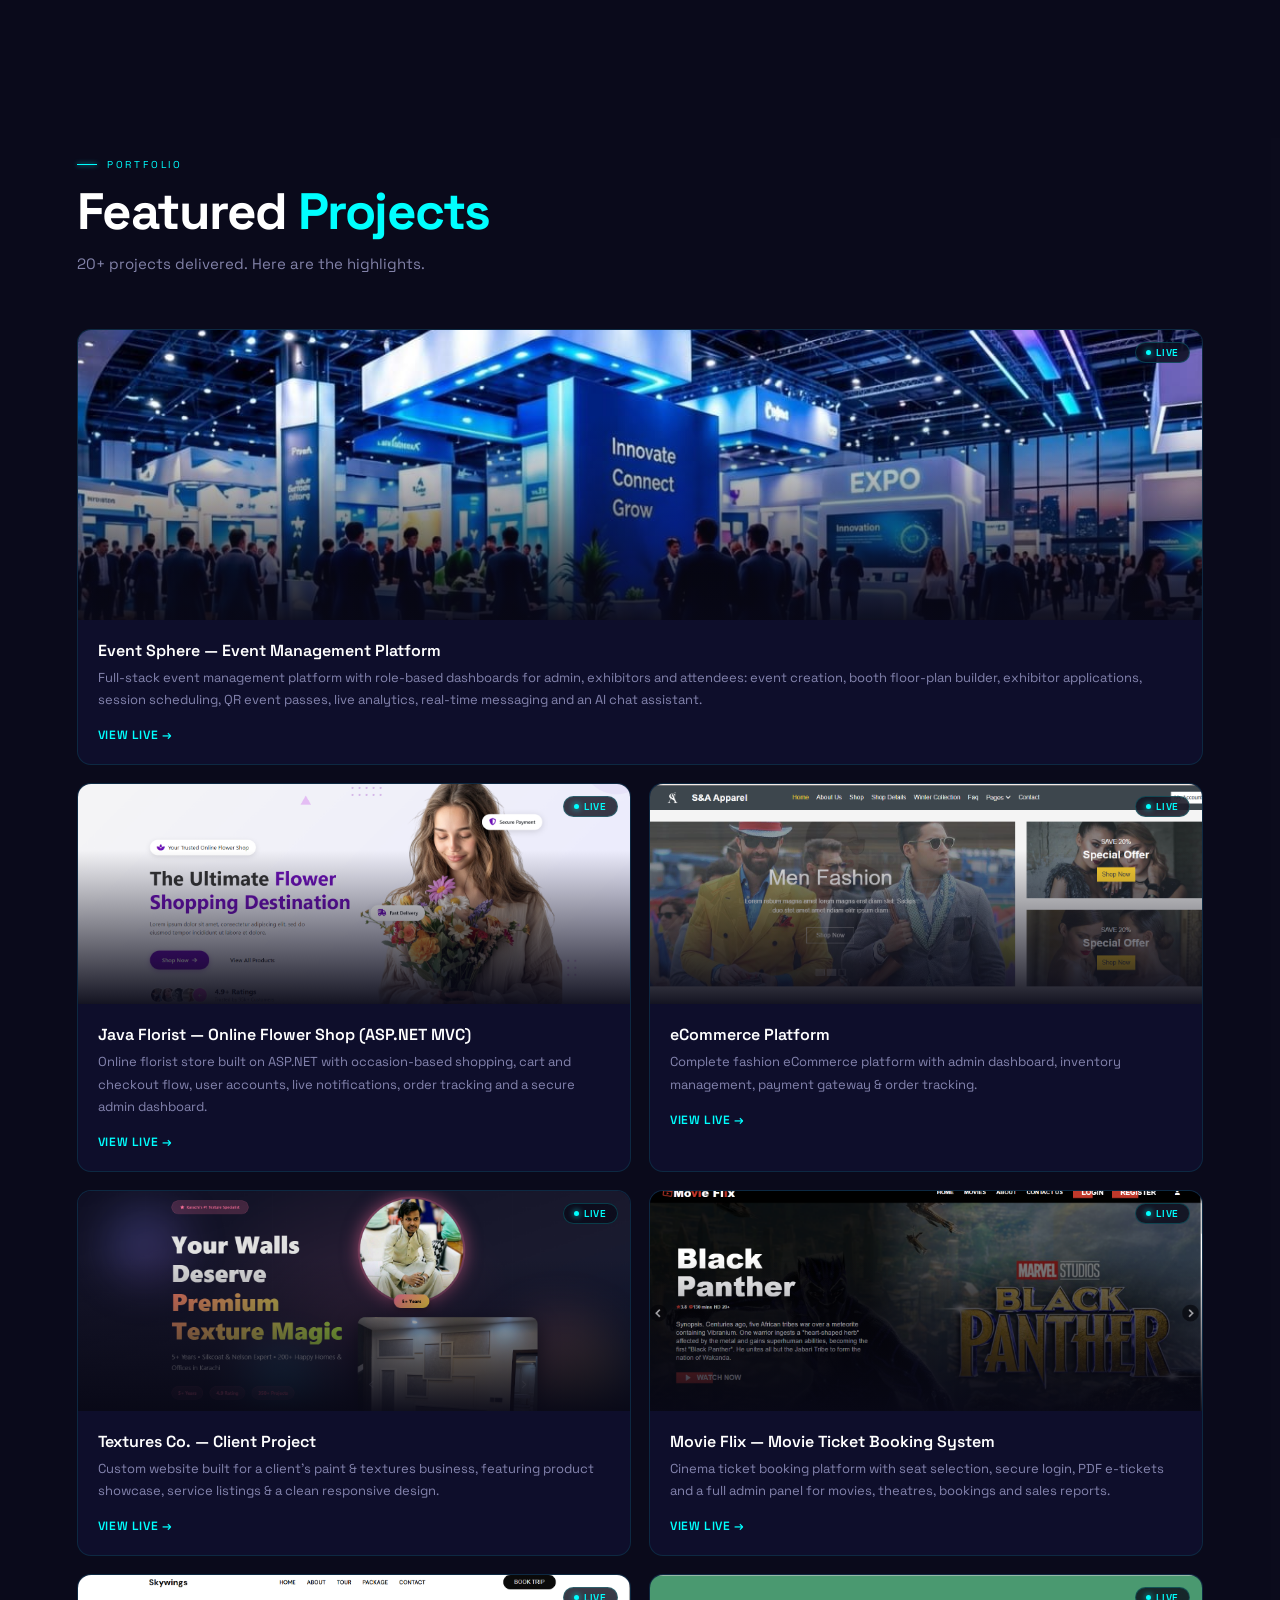
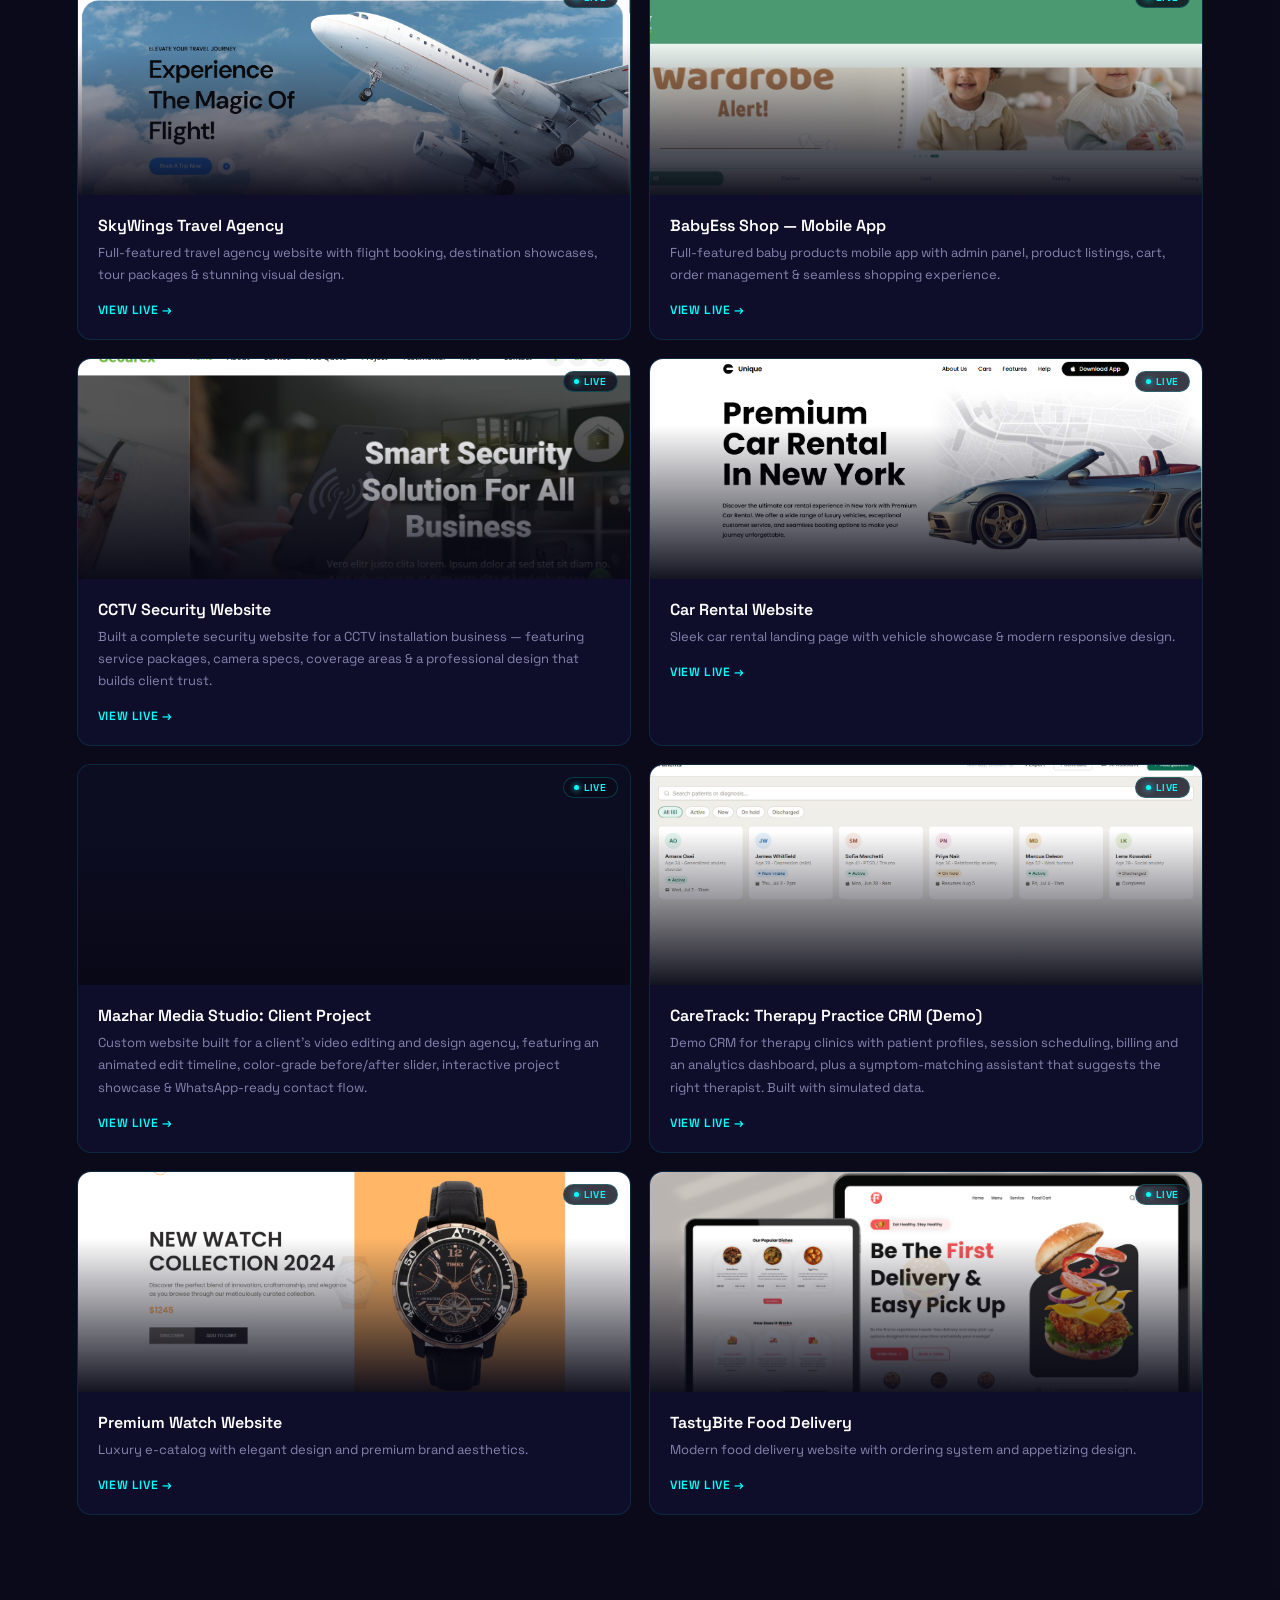
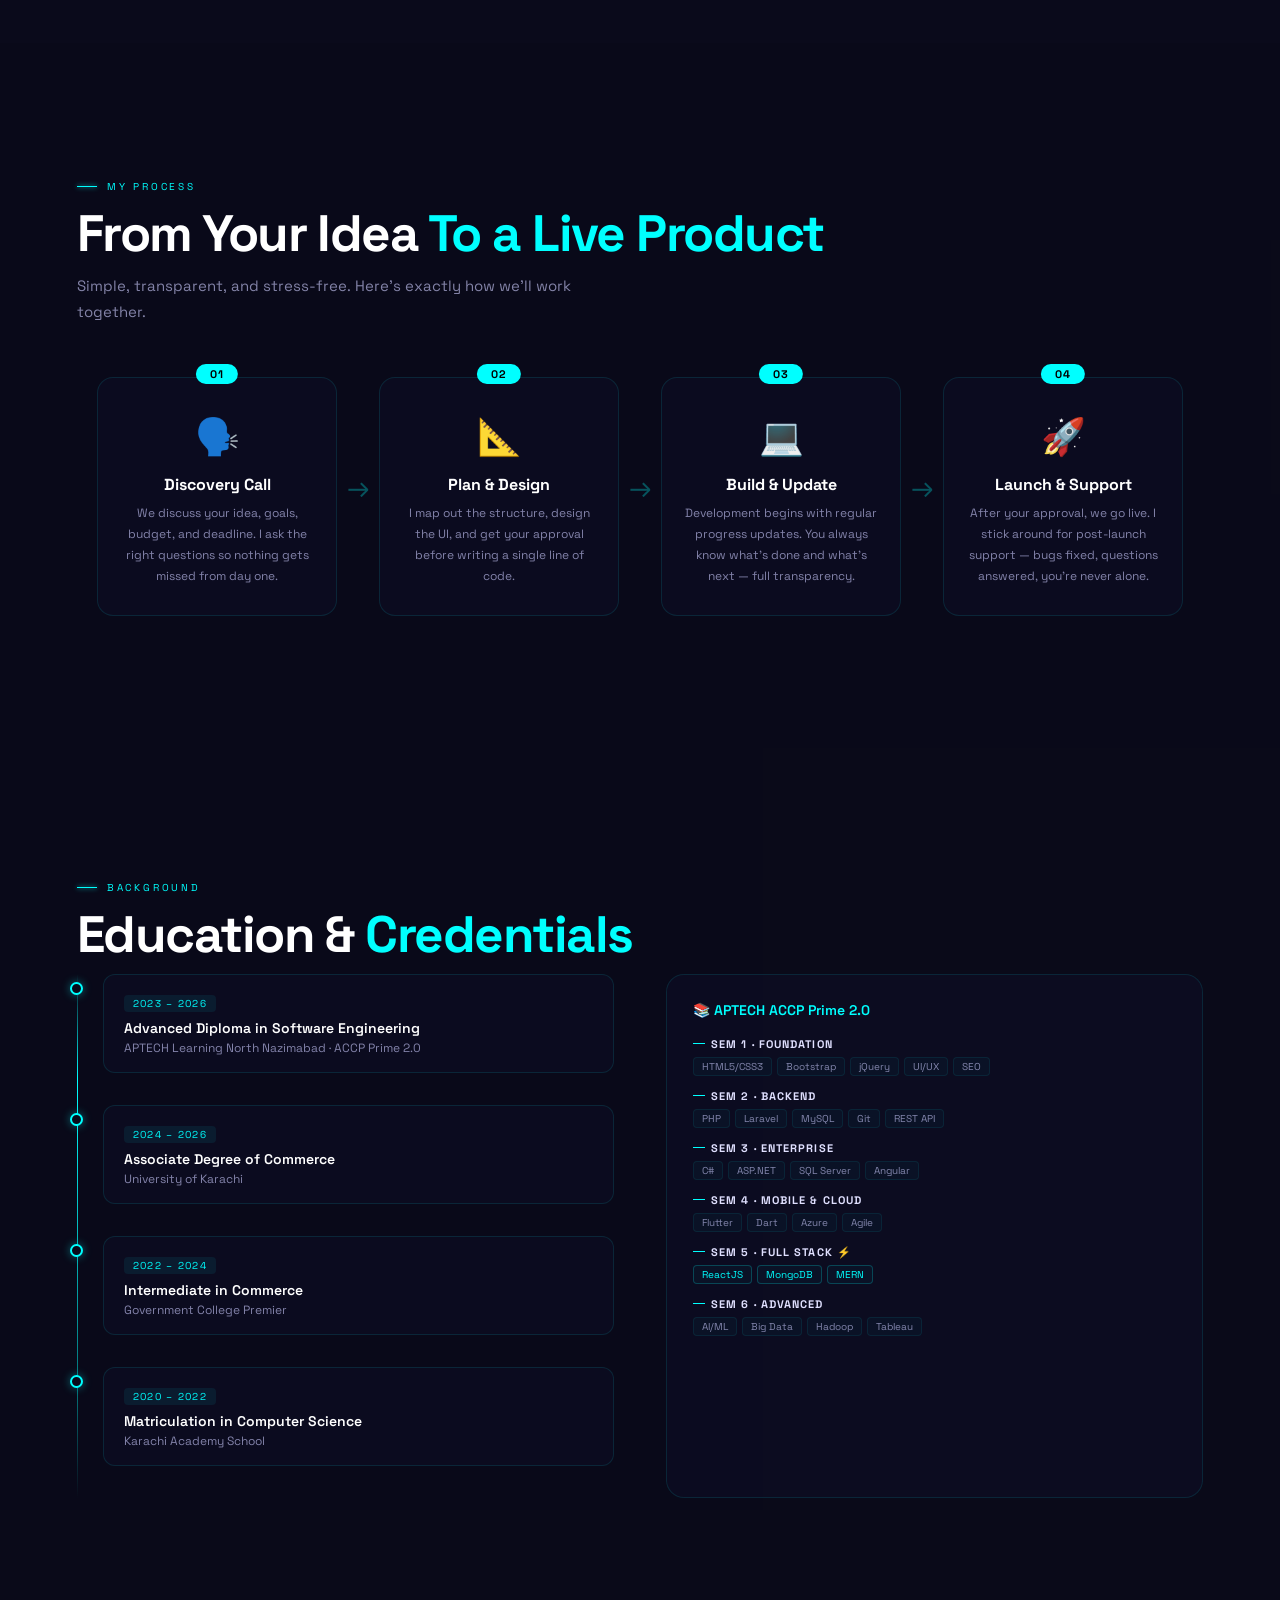
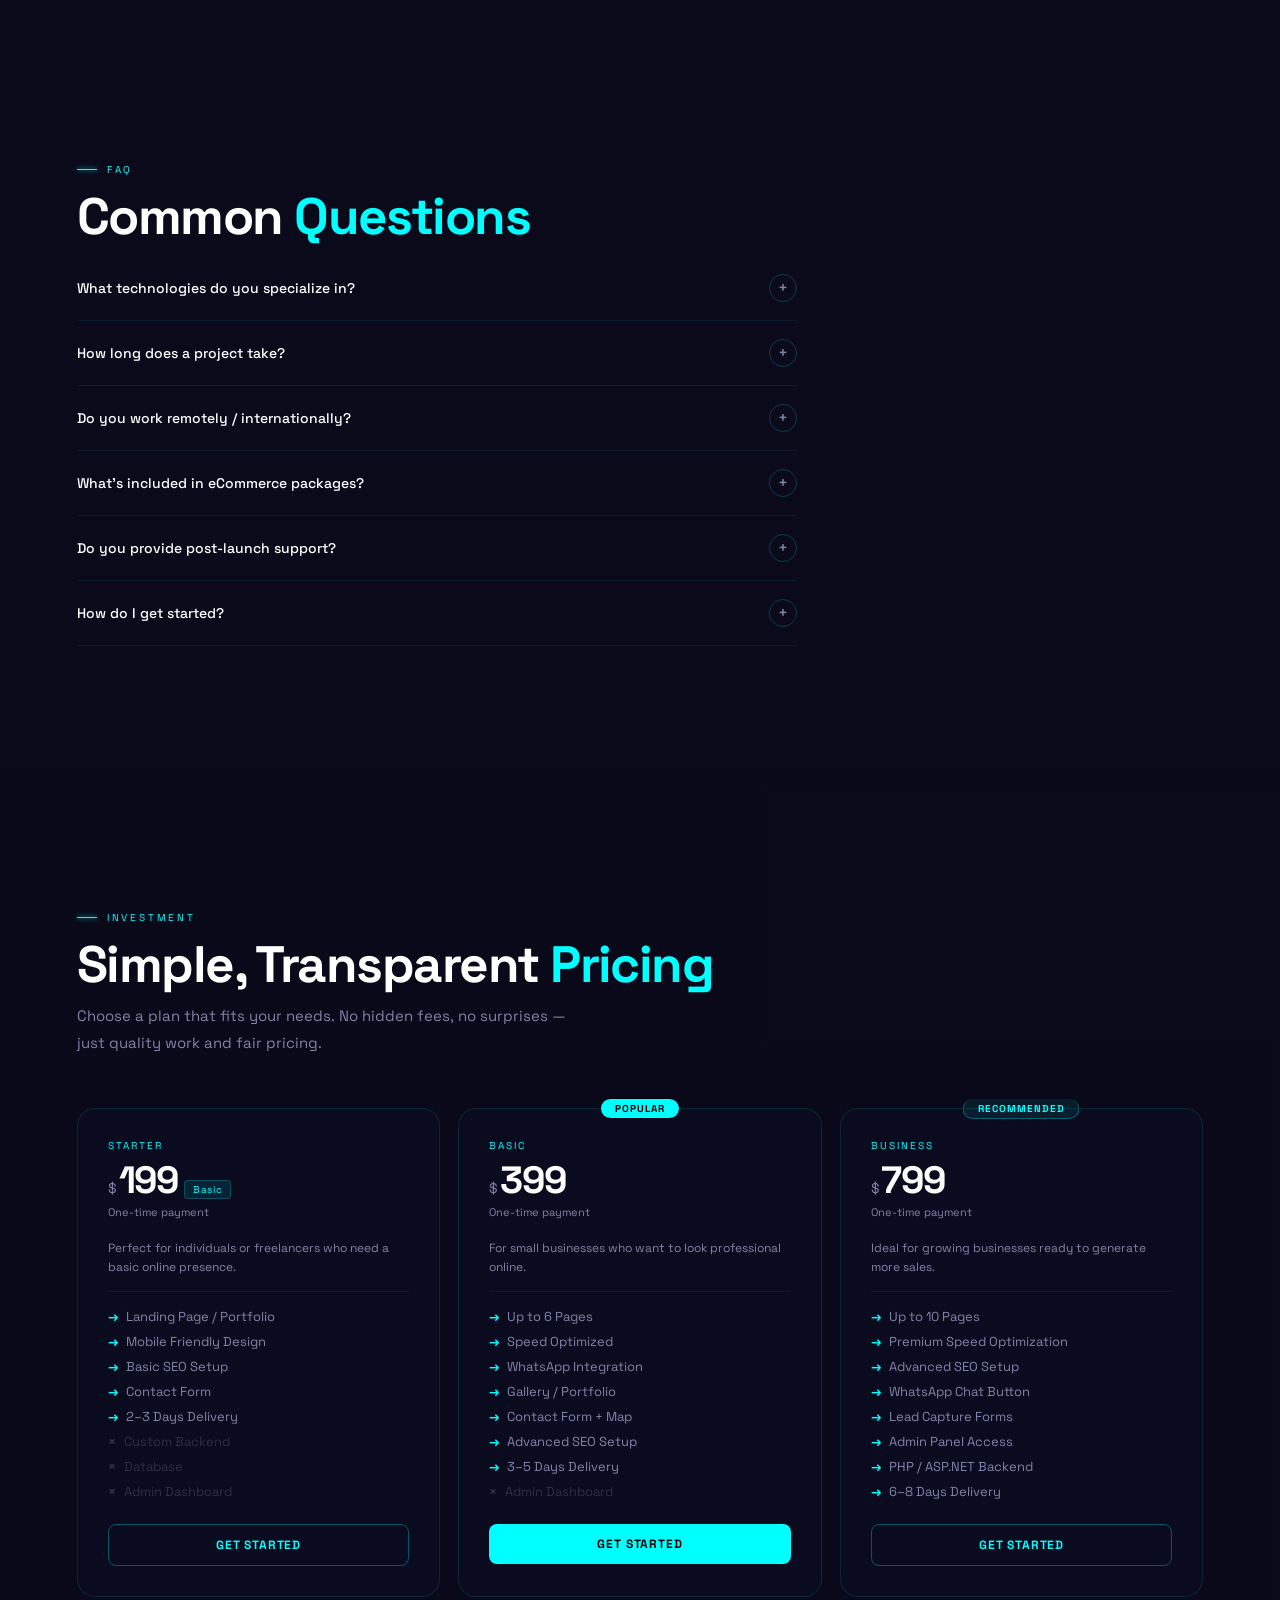
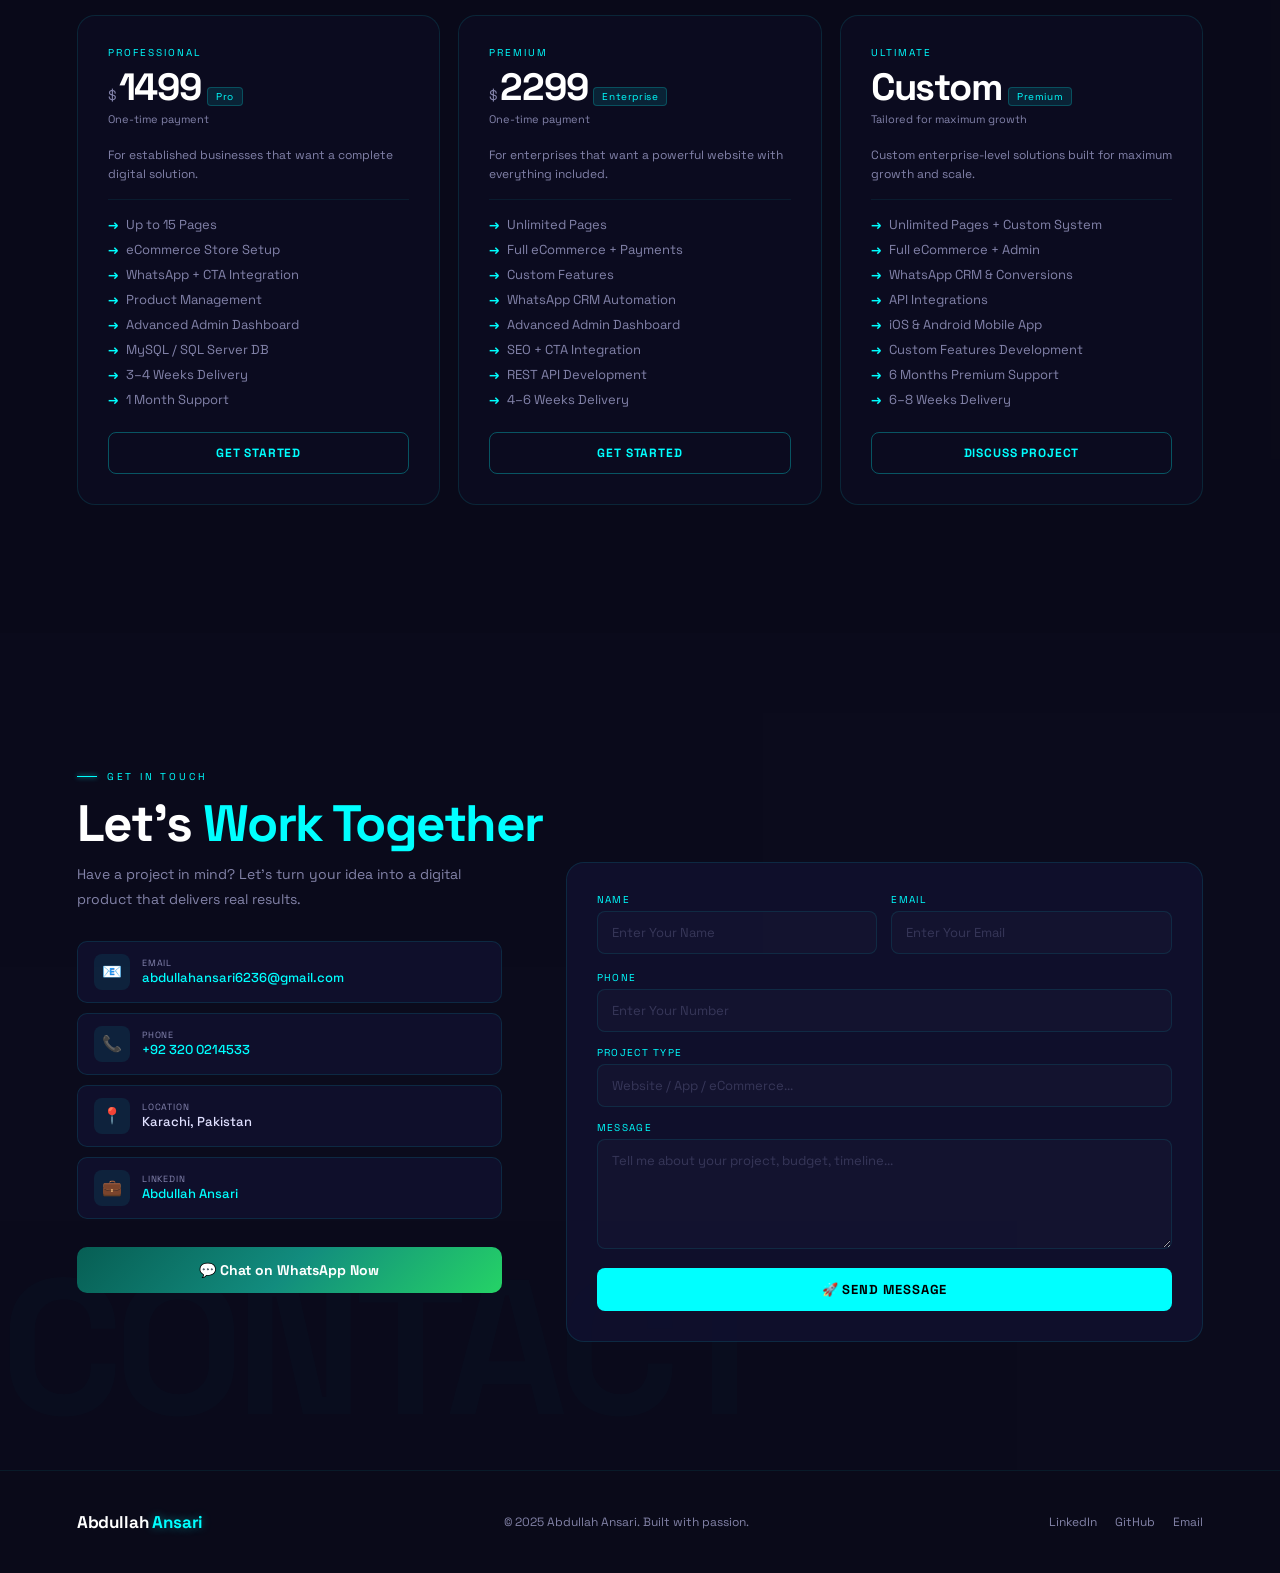
==== commit 7123a54b: "Update index.html" ====
--- a/index.html
+++ b/index.html
@@ -1740,7 +1740,7 @@
           <div class="sk-item"><div class="sk-top"><span class="sk-nm">ASP.NET / C#</span><span class="sk-pc">90%</span></div><div class="sk-track"><div class="sk-bar" data-w="90"></div></div></div>
           <div class="sk-item"><div class="sk-top"><span class="sk-nm">React / Angular / TypeScript</span><span class="sk-pc">90%</span></div><div class="sk-track"><div class="sk-bar" data-w="90"></div></div></div>
           <div class="sk-item"><div class="sk-top"><span class="sk-nm">Mobile (Android / iOS / Flutter)</span><span class="sk-pc">85%</span></div><div class="sk-track"><div class="sk-bar" data-w="85"></div></div></div>
-          <div class="sk-item"><div class="sk-top"><span class="sk-nm">PHP & Laravel / Express</span><span class="sk-pc">80%</span></div><div class="sk-track"><div class="sk-bar" data-w="80"></div></div></div>
+          <div class="sk-item"><div class="sk-top"><span class="sk-nm">PHP / Laravel / Express</span><span class="sk-pc">80%</span></div><div class="sk-track"><div class="sk-bar" data-w="80"></div></div></div>
           <div class="sk-item"><div class="sk-top"><span class="sk-nm">MySQL / SQL Server / MongoDB</span><span class="sk-pc">90%</span></div><div class="sk-track"><div class="sk-bar" data-w="90"></div></div></div>
           <div class="sk-item"><div class="sk-top"><span class="sk-nm">JavaScript</span><span class="sk-pc">80%</span></div><div class="sk-track"><div class="sk-bar" data-w="80"></div></div></div>
         </div>
@@ -1830,7 +1830,8 @@
        <div class="pc rv rv-d1"><div class="pi"><img src="assets/img/mobileapp.png" alt="Car Rental" onerror="this.style.display='none'"><div class="pi-em"></div><div class="pi-ov"></div><div class="pi-live"><div class="pi-ld"></div>Live</div></div><div class="pb"><div class="pt">BabyEss Shop — Mobile App</div><div class="pd">Full-featured baby products mobile app with admin panel, product listings, cart, order management & seamless shopping experience.</div><a href="https://babyesshop.netlify.app/" target="_blank" rel="noopener" class="plnk">View Live →</a></div></div>
        <div class="pc rv rv-d2"><div class="pi"><img src="assets/img/cctv.png" alt="Travel" onerror="this.style.display='none'"><div class="pi-em"></div><div class="pi-ov"></div><div class="pi-live"><div class="pi-ld"></div>Live</div></div><div class="pb"><div class="pt">CCTV Security Website</div><div class="pd">Built a complete security website for a CCTV installation business — featuring service packages, camera specs, coverage areas & a professional design that builds client trust.</div><a href="https://abdullahansari114.github.io/Secure-X/" target="_blank" rel="noopener" class="plnk">View Live →</a></div></div>
       <div class="pc rv rv-d1"><div class="pi"><img src="assets/img/carrental.png" alt="Car Rental" onerror="this.style.display='none'"><div class="pi-em"></div><div class="pi-ov"></div><div class="pi-live"><div class="pi-ld"></div>Live</div></div><div class="pb"><div class="pt">Car Rental Website</div><div class="pd">Sleek car rental landing page with vehicle showcase & modern responsive design.</div><a href="https://abdullahansari114.github.io/Car-Rental-Website/" target="_blank" rel="noopener" class="plnk">View Live →</a></div></div>
-       <div class="pc rv"><div class="pi"><img src="assets/img/crm.png" alt="javaflorist" onerror="this.style.display='none'"><div class="pi-em"></div><div class="pi-ov"></div><div class="pi-live"><div class="pi-ld"></div>Live</div></div><div class="pb"><div class="pt">CareTrack: Therapy Practice CRM (Demo)</div><div class="pd">Demo CRM for therapy clinics with patient profiles, session scheduling, billing and an analytics dashboard, plus a symptom-matching assistant that suggests the right therapist. Built with simulated data.</div><a href="https://caretrackcrm.netlify.app/" target="_blank" rel="noopener" class="plnk">View Live →</a></div></div>
+     <div class="pc rv"><div class="pi"><img src="assets/img/clientstudio.png" alt="studio" onerror="this.style.display='none'"><div class="pi-em"></div><div class="pi-ov"></div><div class="pi-live"><div class="pi-ld"></div>Live</div></div><div class="pb"><div class="pt">Mazhar Media Studio: Client Project</div><div class="pd">Custom website built for a client’s video editing and design agency, featuring an animated edit timeline, color-grade before/after slider, interactive project showcase & WhatsApp-ready contact flow.</div><a href="https://mazharmediastudio.netlify.app/" target="_blank" rel="noopener" class="plnk">View Live →</a></div></div>
+       <div class="pc rv"><div class="pi"><img src="assets/img/crm.png" alt="crm" onerror="this.style.display='none'"><div class="pi-em"></div><div class="pi-ov"></div><div class="pi-live"><div class="pi-ld"></div>Live</div></div><div class="pb"><div class="pt">CareTrack: Therapy Practice CRM (Demo)</div><div class="pd">Demo CRM for therapy clinics with patient profiles, session scheduling, billing and an analytics dashboard, plus a symptom-matching assistant that suggests the right therapist. Built with simulated data.</div><a href="https://caretrackcrm.netlify.app/" target="_blank" rel="noopener" class="plnk">View Live →</a></div></div>
       <div class="pc rv rv-d1"><div class="pi"><img src="assets/img/watch.png" alt="Watch" onerror="this.style.display='none'"><div class="pi-em">⌚</div><div class="pi-ov"></div><div class="pi-live"><div class="pi-ld"></div>Live</div></div><div class="pb"><div class="pt">Premium Watch Website</div><div class="pd">Luxury e-catalog with elegant design and premium brand aesthetics.</div><a href="https://abdullahansari114.github.io/Watch/" target="_blank" rel="noopener" class="plnk">View Live →</a></div></div>
       <div class="pc rv rv-d2"><div class="pi"><img src="assets/img/TastyBite – Modern Food Delivery Website.png" alt="Food" onerror="this.style.display='none'"><div class="pi-em">🍔</div><div class="pi-ov"></div><div class="pi-live"><div class="pi-ld"></div>Live</div></div><div class="pb"><div class="pt">TastyBite Food Delivery</div><div class="pd">Modern food delivery website with ordering system and appetizing design.</div><a href="https://abdullahansari114.github.io/Premium-Food-Website/" target="_blank" rel="noopener" class="plnk">View Live →</a></div></div>
     </div>
@@ -2211,274 +2212,403 @@
 </style>
 
 <script>
-let chatOpen = false;
-
-const ANSWERS = {
-  greeting: {
-    en: `Hey! 👋 I'm Abdullah's AI assistant.<br><br>How can I help you today? Ask me about his <b>skills, pricing, projects</b>, or how to <b>hire him</b>!`,
-    ur: `Hey! 👋 Main hun Abdullah ka AI assistant.<br><br>Kiya haal hain? Main theek hun, shukriya poochne ka! 😊<br><br>Kiya jaanna chahte ho? <b>Skills, pricing, projects</b> ya kuch aur?`
-  },
-  whoami: {
-    en: `I'm Abdullah's AI assistant! 🤖<br><br>I can answer questions about:<br>• His <b>skills & technologies</b><br>• <b>Pricing plans</b> & packages<br>• <b>Projects</b> & portfolio<br>• <b>How to hire</b> him<br>• <b>Timeline</b> & delivery<br>• <b>Payment</b> methods<br><br>For anything else, contact Abdullah directly on WhatsApp: <b>+92 320 0214533</b>`,
-    ur: `Main hun Abdullah ka AI assistant! 🤖<br><br>Main in sawaalon ka jawab de sakta hun:<br>• Uski <b>skills & technologies</b><br>• <b>Pricing plans</b> & packages<br>• <b>Projects</b> & portfolio<br>• <b>Hire kaise karein</b><br>• <b>Timeline</b> & delivery<br>• <b>Payment</b> methods<br><br>Kisi aur cheez ke liye seedha WhatsApp karo: <b>+92 320 0214533</b>`
-  },
-  about: {
-    en: `Abdullah Ansari is a <b>Full Stack Developer</b> based in Karachi, Pakistan. 🇵🇰<br><br>He builds websites, mobile apps, eCommerce platforms & backend systems that deliver real results.<br><br>⚡ <b>20+ projects</b> delivered<br>⭐ <b>100% client satisfaction</b><br>🎓 <b>APTECH</b> — Advanced Diploma in Software Engineering<br>🌐 Works with clients <b>worldwide</b><br><br>Ready to work on your project? WhatsApp: <b>+92 320 0214533</b>`,
-    ur: `Abdullah Ansari ek <b>Full Stack Developer</b> hain jo Karachi, Pakistan mein based hain. 🇵🇰<br><br>Websites, mobile apps, eCommerce platforms aur backend systems banate hain jo real results dete hain.<br><br>⚡ <b>20+ projects</b> deliver kiye<br>⭐ <b>100% client satisfaction</b><br>🎓 <b>APTECH</b> — Advanced Diploma in Software Engineering<br>🌐 Worldwide clients ke saath kaam karte hain<br><br>Project shuru karna hai? WhatsApp: <b>+92 320 0214533</b>`
-  },
-  thanks: {
-    en: `You're welcome! 😊<br><br>If you have any more questions, feel free to ask. Or contact Abdullah directly:<br><br>💬 <b>WhatsApp:</b> +92 320 0214533<br>📧 abdullahansari6236@gmail.com`,
-    ur: `Koi baat nahi! 😊<br><br>Agar aur koi sawaal ho toh zaroor poochho. Ya seedha Abdullah se baat karo:<br><br>💬 <b>WhatsApp:</b> +92 320 0214533<br>📧 abdullahansari6236@gmail.com`
-  },
-  bye: {
-    en: `Goodbye! 👋 Have a great day!<br><br>If you ever need a website, app, or any digital solution — Abdullah is just one message away:<br><br>💬 <b>WhatsApp:</b> +92 320 0214533`,
-    ur: `Allah Hafiz! 👋 Khyal rakhna!<br><br>Jab bhi website, app ya koi bhi digital solution chahiye — Abdullah sirf ek message dur hai:<br><br>💬 <b>WhatsApp:</b> +92 320 0214533`
-  },
-  discount: {
-    en: `Abdullah occasionally offers discounts! 🎉<br><br>💰 <b>Student discount</b> — available on request<br>💰 <b>Referral discount</b> — refer a client, get a discount<br>💰 <b>Long-term projects</b> — special rates for big projects<br>💰 <b>Startup packages</b> — flexible pricing for startups<br><br>Message Abdullah directly to discuss:<br>💬 <b>WhatsApp:</b> +92 320 0214533`,
-    ur: `Abdullah kabhi kabhi discounts deta hai! 🎉<br><br>💰 <b>Student discount</b> — request par available<br>💰 <b>Referral discount</b> — kisi ko refer karo, discount pao<br>💰 <b>Bade projects</b> — zyada kaam par special rates<br>💰 <b>Startup packages</b> — startups ke liye flexible pricing<br><br>Seedha baat karo:<br>💬 <b>WhatsApp:</b> +92 320 0214533`
-  },
-  cv: {
-    en: `You can view Abdullah's CV & portfolio here:<br><br>📄 <b>CV / Resume:</b> <a href="cv.html" target="_blank" style="color:#00FFFF">Download CV</a><br>🌐 <b>Portfolio:</b> abdullahansarii.netlify.app<br>🐙 <b>GitHub:</b> github.com/abdullahansari114<br>💼 <b>LinkedIn:</b> linkedin.com/in/abdullah-ansari-138088394<br><br>For more info: <b>abdullahansari6236@gmail.com</b>`,
-    ur: `Abdullah ka CV & portfolio yahan dekho:<br><br>📄 <b>CV / Resume:</b> <a href="cv.html" target="_blank" style="color:#00FFFF">CV Download karo</a><br>🌐 <b>Portfolio:</b> abdullahansarii.netlify.app<br>🐙 <b>GitHub:</b> github.com/abdullahansari114<br>💼 <b>LinkedIn:</b> linkedin.com/in/abdullah-ansari-138088394<br><br>Zyada info ke liye: <b>abdullahansari6236@gmail.com</b>`
-  },
-  portfolio: {
-    en: `Check out Abdullah's live projects:<br><br>🛒 <a href="https://abdullahansari114.github.io/Ecommerce-Website/" target="_blank" style="color:#00FFFF">eCommerce Platform</a><br>🚗 <a href="https://abdullahansari114.github.io/Car-Rental-Website/" target="_blank" style="color:#00FFFF">Car Rental Website</a><br>✈️ <a href="https://abdullahansari114.github.io/SKYWINGS/" target="_blank" style="color:#00FFFF">SkyWings Travel Agency</a><br>📊 <a href="https://abdullahansari114.github.io/Sales-Dashboard/" target="_blank" style="color:#00FFFF">Sales Dashboard</a><br>⌚ <a href="https://abdullahansari114.github.io/Watch/" target="_blank" style="color:#00FFFF">Premium Watch Website</a><br>🍔 <a href="https://abdullahansari114.github.io/Premium-Food-Website/" target="_blank" style="color:#00FFFF">TastyBite Food Delivery</a><br><br>🐙 All projects: <a href="https://github.com/abdullahansari114" target="_blank" style="color:#00FFFF">GitHub</a>`,
-    ur: `Abdullah ke live projects dekho:<br><br>🛒 <a href="https://abdullahansari114.github.io/Ecommerce-Website/" target="_blank" style="color:#00FFFF">eCommerce Platform</a><br>🚗 <a href="https://abdullahansari114.github.io/Car-Rental-Website/" target="_blank" style="color:#00FFFF">Car Rental Website</a><br>✈️ <a href="https://abdullahansari114.github.io/SKYWINGS/" target="_blank" style="color:#00FFFF">SkyWings Travel Agency</a><br>📊 <a href="https://abdullahansari114.github.io/Sales-Dashboard/" target="_blank" style="color:#00FFFF">Sales Dashboard</a><br>⌚ <a href="https://abdullahansari114.github.io/Watch/" target="_blank" style="color:#00FFFF">Premium Watch Website</a><br>🍔 <a href="https://abdullahansari114.github.io/Premium-Food-Website/" target="_blank" style="color:#00FFFF">TastyBite Food Delivery</a><br><br>🐙 Sab projects: <a href="https://github.com/abdullahansari114" target="_blank" style="color:#00FFFF">GitHub</a>`
-  },
-  database: {
-    en: `Yes, Abdullah designs & manages databases!<br><br>🗄️ <b>MySQL</b> — Web applications<br>🗄️ <b>SQL Server</b> — Enterprise systems<br>🗄️ <b>MongoDB</b> — NoSQL, MERN Stack<br><br>✅ Database design & architecture<br>✅ Query optimization<br>✅ Data migration<br>✅ Stored procedures & triggers<br>✅ Backup & security setup<br><br>💬 WhatsApp: <b>+92 320 0214533</b>`,
-    ur: `Haan, Abdullah database design & management bhi karta hai!<br><br>🗄️ <b>MySQL</b> — Web applications<br>🗄️ <b>SQL Server</b> — Enterprise systems<br>🗄️ <b>MongoDB</b> — NoSQL, MERN Stack<br><br>✅ Database design & architecture<br>✅ Query optimization<br>✅ Data migration<br>✅ Stored procedures & triggers<br>✅ Backup & security setup<br><br>💬 WhatsApp: <b>+92 320 0214533</b>`
-  },
-  dashboard: {
-    en: `Abdullah builds powerful admin dashboards!<br><br>📊 <b>Features included:</b><br>✅ User management<br>✅ Real-time analytics & charts<br>✅ Sales & revenue reports<br>✅ Product / inventory management<br>✅ Order tracking<br>✅ Role-based access control<br><br>Built with React, Angular, or ASP.NET — your choice!<br>💬 WhatsApp: <b>+92 320 0214533</b>`,
-    ur: `Abdullah powerful admin dashboards banata hai!<br><br>📊 <b>Features:</b><br>✅ User management<br>✅ Real-time analytics & charts<br>✅ Sales & revenue reports<br>✅ Product / inventory management<br>✅ Order tracking<br>✅ Role-based access control<br><br>React, Angular ya ASP.NET — jo chaaho!<br>💬 WhatsApp: <b>+92 320 0214533</b>`
-  },
-  auth: {
-    en: `Yes, Abdullah builds complete login & authentication systems!<br><br>🔐 <b>Features:</b><br>✅ User registration & login<br>✅ JWT / Session based auth<br>✅ Role-based access (Admin, User, etc.)<br>✅ Password reset via email<br>✅ Google / Social login (OAuth)<br>✅ Two-factor authentication (2FA)<br>✅ Secure password hashing<br><br>💬 WhatsApp: <b>+92 320 0214533</b>`,
-    ur: `Haan, Abdullah complete login & authentication systems banata hai!<br><br>🔐 <b>Features:</b><br>✅ User registration & login<br>✅ JWT / Session based auth<br>✅ Role-based access (Admin, User, etc.)<br>✅ Password reset email se<br>✅ Google / Social login (OAuth)<br>✅ Two-factor authentication (2FA)<br>✅ Secure password hashing<br><br>💬 WhatsApp: <b>+92 320 0214533</b>`
-  },
-  freelance: {
-    en: `Abdullah works as a <b>freelance developer</b>!<br><br>✅ Available for project-based work<br>✅ Works remotely with clients worldwide<br>✅ Flexible hours & communication<br>✅ Available on WhatsApp, Email & LinkedIn<br>✅ Open to long-term contracts too<br><br>Currently: <b>Actively taking new projects</b> 🟢<br><br>💬 WhatsApp: <b>+92 320 0214533</b>`,
-    ur: `Abdullah <b>freelance developer</b> hain!<br><br>✅ Project-based kaam ke liye available<br>✅ Remotely worldwide kaam karte hain<br>✅ Flexible hours & communication<br>✅ WhatsApp, Email & LinkedIn par available<br>✅ Long-term contracts ke liye bhi open<br><br>Abhi: <b>Naye projects le rahe hain</b> 🟢<br><br>💬 WhatsApp: <b>+92 320 0214533</b>`
-  },
-  skills: {
-    en: `Abdullah's technical skills:<br><br><b>Frontend:</b> HTML/CSS (95%), JavaScript (80%), React, Angular, Bootstrap<br><br><b>Backend:</b> PHP/Laravel (80%), ASP.NET/C# (90%), REST APIs<br><br><b>Mobile:</b> Flutter & Dart (85%), iOS & Android<br><br><b>Database:</b> MySQL (90%), SQL Server (90%), MongoDB<br><br><b>Other:</b> UI/UX Design, SEO, Git, Azure`,
-    ur: `Abdullah ki technical skills:<br><br><b>Frontend:</b> HTML/CSS (95%), JavaScript (80%), React, Angular, Bootstrap<br><br><b>Backend:</b> PHP/Laravel (80%), ASP.NET/C# (90%), REST APIs<br><br><b>Mobile:</b> Flutter & Dart (85%), iOS & Android<br><br><b>Database:</b> MySQL (90%), SQL Server (90%), MongoDB<br><br><b>Other:</b> UI/UX Design, SEO, Git, Azure`
-  },
-  pricing: {
-    en: `Abdullah's pricing plans:<br><br><b>Starter — $199</b> · Landing page, 2–3 days<br><b>Basic — $399</b> · 6 pages, WhatsApp integration ⭐<br><b>Business — $799</b> · Admin panel + Backend<br><b>Professional — $1,499</b> · eCommerce + Database<br><b>Premium — $2,299</b> · Full system + REST APIs<br><b>Ultimate — Custom</b> · App + Website + 6 months support<br><br>Share your budget and he'll suggest the best plan!`,
-    ur: `Abdullah ke pricing plans:<br><br><b>Starter — $199</b> · Landing page, 2–3 din<br><b>Basic — $399</b> · 6 pages, WhatsApp integration ⭐<br><b>Business — $799</b> · Admin panel + Backend<br><b>Professional — $1,499</b> · eCommerce + Database<br><b>Premium — $2,299</b> · Full system + REST APIs<br><b>Ultimate — Custom</b> · App + Website + 6 mahine support<br><br>Apna budget batao, Abdullah best plan suggest kar dega!`
-  },
-  projects: {
-    en: `20+ projects delivered with 100% satisfaction!<br><br>🛒 <b>eCommerce Platform</b> — $100K+ monthly transactions<br>🚗 <b>Car Rental Website</b> — Booking system<br>✈️ <b>SkyWings Travel Agency</b> — Visual showcase<br>📊 <b>Sales Dashboard</b> — Real-time analytics<br>⌚ <b>Premium Watch Website</b> — Luxury e-catalog<br>🍔 <b>TastyBite Food Delivery</b> — Ordering system<br><br>More on GitHub: abdullahansari114`,
-    ur: `20+ projects successfully deliver kiye hain!<br><br>🛒 <b>eCommerce Platform</b> — $100K+ monthly transactions<br>🚗 <b>Car Rental Website</b> — Booking system<br>✈️ <b>SkyWings Travel Agency</b> — Travel showcase<br>📊 <b>Sales Dashboard</b> — Real-time analytics<br>⌚ <b>Premium Watch Website</b> — Luxury catalog<br>🍔 <b>TastyBite Food Delivery</b> — Ordering system<br><br>GitHub par aur bhi dekho: abdullahansari114`
-  },
-  hire: {
-    en: `Hiring Abdullah is easy!<br><br>📱 <b>WhatsApp:</b> +92 320 0214533<br>📧 <b>Email:</b> abdullahansari6236@gmail.com<br>💼 <b>LinkedIn:</b> Abdullah Ansari<br><br>Share your project idea, budget & deadline. <b>Reply guaranteed within 24 hours!</b>`,
-    ur: `Abdullah ko hire karna bohot easy hai!<br><br>📱 <b>WhatsApp:</b> +92 320 0214533<br>📧 <b>Email:</b> abdullahansari6236@gmail.com<br>💼 <b>LinkedIn:</b> Abdullah Ansari<br><br>Project idea, budget aur deadline share karo. <b>24 hours mein reply guaranteed!</b>`
-  },
-  contact: {
-    en: `Get in touch with Abdullah:<br><br>📱 <b>WhatsApp:</b> +92 320 0214533<br>📧 <b>Email:</b> abdullahansari6236@gmail.com<br>💼 <b>LinkedIn:</b> Abdullah Ansari<br>🐙 <b>GitHub:</b> abdullahansari114<br>📍 <b>Location:</b> Karachi, Pakistan<br><br>WhatsApp is the fastest way to get a response!`,
-    ur: `Abdullah se rabta karo:<br><br>📱 <b>WhatsApp:</b> +92 320 0214533<br>📧 <b>Email:</b> abdullahansari6236@gmail.com<br>💼 <b>LinkedIn:</b> Abdullah Ansari<br>🐙 <b>GitHub:</b> abdullahansari114<br>📍 <b>Location:</b> Karachi, Pakistan<br><br>WhatsApp fastest tarika hai response ke liye!`
-  },
-  experience: {
-    en: `Abdullah's background:<br><br>🎓 <b>APTECH Learning</b> — Advanced Diploma in Software Engineering (2023–2026)<br>🎓 <b>University of Karachi</b> — Associate Degree of Commerce<br><br>💼 <b>1+ year</b> professional experience<br>✅ <b>20+ projects</b> delivered<br>⭐ <b>100% client satisfaction</b><br><br>Currently in <b>Semester 5</b> — learning ReactJS & MERN Stack.`,
-    ur: `Abdullah ki educational background:<br><br>🎓 <b>APTECH Learning</b> — Advanced Diploma in Software Engineering (2023–2026)<br>🎓 <b>University of Karachi</b> — Associate Degree of Commerce<br><br>💼 <b>1+ saal</b> ka professional experience<br>✅ <b>20+ projects</b> successfully complete<br>⭐ <b>100% client satisfaction</b><br><br>Abhi <b>Semester 5</b> mein hain — ReactJS & MERN Stack seekh rahe hain.`
-  },
-  timeline: {
-    en: `Project delivery times:<br><br>⚡ <b>Landing Page:</b> 2–3 days<br>🌐 <b>Business Website:</b> 3–5 days<br>🛒 <b>eCommerce Store:</b> 3–4 weeks<br>📱 <b>Mobile App:</b> 4–8 weeks<br>🏢 <b>Full System:</b> 6–8 weeks<br><br>Need it urgent? WhatsApp: <b>+92 320 0214533</b>`,
-    ur: `Project delivery ka time:<br><br>⚡ <b>Landing Page:</b> 2–3 din<br>🌐 <b>Business Website:</b> 3–5 din<br>🛒 <b>eCommerce Store:</b> 3–4 hafte<br>📱 <b>Mobile App:</b> 4–8 hafte<br>🏢 <b>Full System:</b> 6–8 hafte<br><br>Urgent chahiye? WhatsApp karo: <b>+92 320 0214533</b>`
-  },
-  location: {
-    en: `Abdullah is based in Karachi, Pakistan.<br><br>📍 <b>Location:</b> Karachi, Pakistan<br>🌐 <b>Remote Work:</b> ✅ Available worldwide<br>🕐 <b>Timezone:</b> PKT (UTC+5)<br><br>He works with international clients via WhatsApp, email, or video call — no problem at all!`,
-    ur: `Abdullah Karachi, Pakistan mein based hain.<br><br>📍 <b>Location:</b> Karachi, Pakistan<br>🌐 <b>Remote Work:</b> ✅ Worldwide available<br>🕐 <b>Timezone:</b> PKT (UTC+5)<br><br>International clients ke saath bhi kaam karte hain — WhatsApp, email ya video call se. Koi masla nahi!`
-  },
-  support: {
-    en: `Yes, Abdullah provides post-launch support!<br><br>✅ Bug fixes & minor updates included<br>✅ Technical assistance available<br>✅ Duration depends on your package<br>✅ Ultimate package includes 6 months premium support<br><br>For details: <b>+92 320 0214533</b>`,
-    ur: `Haan, Abdullah post-launch support deta hai!<br><br>✅ Bug fixes & minor updates included<br>✅ Technical assistance available<br>✅ Duration package ke hisaab se hoti hai<br>✅ Ultimate package mein 6 mahine premium support<br><br>Details ke liye: <b>+92 320 0214533</b>`
-  },
-  ecommerce: {
-    en: `Abdullah builds complete eCommerce solutions!<br><br>✅ Product catalog & categories<br>✅ Shopping cart & checkout<br>✅ Payment gateway integration<br>✅ Order tracking system<br>✅ Admin dashboard<br>✅ Inventory management<br>✅ Mobile responsive design<br><br>Starting from <b>$1,499</b> (Professional plan)<br>💬 WhatsApp: <b>+92 320 0214533</b>`,
-    ur: `Abdullah complete eCommerce solutions banata hai!<br><br>✅ Product catalog & categories<br>✅ Shopping cart & checkout<br>✅ Payment gateway integration<br>✅ Order tracking system<br>✅ Admin dashboard<br>✅ Inventory management<br>✅ Mobile responsive design<br><br>Start hota hai <b>$1,499</b> se (Professional plan)<br>💬 WhatsApp: <b>+92 320 0214533</b>`
-  },
-  mobile: {
-    en: `Abdullah develops iOS & Android apps!<br><br>📱 <b>Native Android</b> — Java/Kotlin<br>🍎 <b>Native iOS</b> — Swift<br>⚡ <b>Cross-platform</b> — Flutter & Dart (one code, both platforms)<br><br>Delivery: <b>4–8 weeks</b> depending on complexity<br>Included: UI design, backend API, testing & deployment<br><br>💬 WhatsApp: <b>+92 320 0214533</b>`,
-    ur: `Abdullah iOS & Android apps banata hai!<br><br>📱 <b>Native Android</b> — Java/Kotlin<br>🍎 <b>Native iOS</b> — Swift<br>⚡ <b>Cross-platform</b> — Flutter & Dart (ek code, dono platforms)<br><br>Delivery: <b>4–8 hafte</b> complexity ke hisaab se<br>Included: UI design, backend API, testing & deployment<br><br>💬 WhatsApp: <b>+92 320 0214533</b>`
-  },
-  payment: {
-    en: `Abdullah accepts multiple payment methods:<br><br>💳 <b>Bank Transfer</b> — Local & international<br>💰 <b>JazzCash / EasyPaisa</b> — Pakistan<br>🌐 <b>PayPal</b> — International clients<br>₿ <b>Crypto</b> — USDT/Bitcoin (on request)<br><br>Usually <b>50% upfront</b>, 50% on delivery.<br>Contact for details: <b>+92 320 0214533</b>`,
-    ur: `Abdullah ke payment methods:<br><br>💳 <b>Bank Transfer</b> — Local & international<br>💰 <b>JazzCash / EasyPaisa</b> — Pakistan ke liye<br>🌐 <b>PayPal</b> — International clients<br>₿ <b>Crypto</b> — USDT/Bitcoin (request par)<br><br>Usually <b>50% pehle</b>, 50% delivery par.<br>Details ke liye: <b>+92 320 0214533</b>`
-  },
-  revision: {
-    en: `Abdullah offers revisions with every project!<br><br>✅ <b>Starter/Basic:</b> 2 rounds of revisions<br>✅ <b>Business/Professional:</b> 3–4 rounds<br>✅ <b>Premium/Ultimate:</b> Unlimited revisions<br><br>He works until you're 100% satisfied. No extra charges for reasonable changes within scope.<br><br>💬 WhatsApp: <b>+92 320 0214533</b>`,
-    ur: `Har project ke saath revisions milti hain!<br><br>✅ <b>Starter/Basic:</b> 2 rounds revisions<br>✅ <b>Business/Professional:</b> 3–4 rounds<br>✅ <b>Premium/Ultimate:</b> Unlimited revisions<br><br>100% satisfaction tak kaam karta hai. Scope ke andar changes par koi extra charge nahi.<br><br>💬 WhatsApp: <b>+92 320 0214533</b>`
-  },
-  hosting: {
-    en: `Yes, Abdullah can help with hosting & deployment!<br><br>☁️ <b>Azure</b> — Microsoft cloud hosting<br>🌐 <b>cPanel / Shared Hosting</b> — Budget friendly<br>⚡ <b>VPS / Dedicated</b> — High traffic sites<br>🆓 <b>Netlify / Vercel</b> — Free for static sites<br><br>He handles full deployment — domain, SSL, server setup.<br>💬 WhatsApp: <b>+92 320 0214533</b>`,
-    ur: `Haan, Abdullah hosting & deployment bhi karta hai!<br><br>☁️ <b>Azure</b> — Microsoft cloud<br>🌐 <b>cPanel / Shared Hosting</b> — Budget friendly<br>⚡ <b>VPS / Dedicated</b> — High traffic sites<br>🆓 <b>Netlify / Vercel</b> — Static sites ke liye free<br><br>Domain, SSL, server setup sab handle karta hai.<br>💬 WhatsApp: <b>+92 320 0214533</b>`
-  },
-  seo: {
-    en: `Abdullah provides professional SEO services!<br><br>✅ On-page SEO (meta tags, headings, structure)<br>✅ Technical SEO (speed, sitemap, schema)<br>✅ Google Search Console setup<br>✅ Keyword research & optimization<br>✅ Mobile-first optimization<br>✅ Core Web Vitals improvement<br><br>SEO included in Business plan & above.<br>💬 WhatsApp: <b>+92 320 0214533</b>`,
-    ur: `Abdullah professional SEO services deta hai!<br><br>✅ On-page SEO (meta tags, headings, structure)<br>✅ Technical SEO (speed, sitemap, schema)<br>✅ Google Search Console setup<br>✅ Keyword research & optimization<br>✅ Mobile-first optimization<br>✅ Core Web Vitals improvement<br><br>SEO Business plan aur upar mein included hai.<br>💬 WhatsApp: <b>+92 320 0214533</b>`
-  },
-  api: {
-    en: `Abdullah builds robust REST APIs!<br><br>⚙️ <b>Technologies:</b> ASP.NET Core, Laravel, Node.js<br>🔐 <b>Auth:</b> JWT, OAuth, API keys<br>📦 <b>Integrations:</b> Payment gateways, SMS, WhatsApp API, Maps<br>📄 <b>Documentation:</b> Full Swagger/Postman docs<br>🗄️ <b>Database:</b> MySQL, SQL Server, MongoDB<br><br>💬 WhatsApp: <b>+92 320 0214533</b>`,
-    ur: `Abdullah robust REST APIs banata hai!<br><br>⚙️ <b>Technologies:</b> ASP.NET Core, Laravel, Node.js<br>🔐 <b>Auth:</b> JWT, OAuth, API keys<br>📦 <b>Integrations:</b> Payment, SMS, WhatsApp API, Maps<br>📄 <b>Documentation:</b> Full Swagger/Postman docs<br>🗄️ <b>Database:</b> MySQL, SQL Server, MongoDB<br><br>💬 WhatsApp: <b>+92 320 0214533</b>`
-  },
-  wordpress: {
-    en: `Abdullah primarily works with custom-coded websites, but can work with WordPress too!<br><br>✅ Custom theme development<br>✅ Plugin customization<br>✅ WooCommerce stores<br>✅ Speed & SEO optimization<br><br>However, for better performance & full control, he recommends <b>custom development</b>.<br>💬 WhatsApp: <b>+92 320 0214533</b>`,
-    ur: `Abdullah mainly custom-coded websites banata hai, lekin WordPress bhi kar sakta hai!<br><br>✅ Custom theme development<br>✅ Plugin customization<br>✅ WooCommerce stores<br>✅ Speed & SEO optimization<br><br>Lekin better performance ke liye <b>custom development</b> recommend karta hai.<br>💬 WhatsApp: <b>+92 320 0214533</b>`
-  },
-  guarantee: {
-    en: `Abdullah stands behind his work 100%!<br><br>✅ <b>Free bug fixes</b> after delivery<br>✅ <b>On-time delivery</b> guaranteed<br>✅ <b>Clean code</b> — well documented & maintainable<br>✅ <b>NDA available</b> — your project stays confidential<br>✅ <b>100% satisfaction</b> policy<br><br>💬 WhatsApp: <b>+92 320 0214533</b>`,
-    ur: `Abdullah apne kaam ke peeche 100% khara hai!<br><br>✅ <b>Free bug fixes</b> delivery ke baad<br>✅ <b>On-time delivery</b> guaranteed<br>✅ <b>Clean code</b> — well documented & maintainable<br>✅ <b>NDA available</b> — project confidential rahega<br>✅ <b>100% satisfaction</b> policy<br><br>💬 WhatsApp: <b>+92 320 0214533</b>`
-  },
-  process: {
-    en: `Abdullah's work process is simple & transparent:<br><br>1️⃣ <b>Discuss</b> — Share your requirements & budget<br>2️⃣ <b>Proposal</b> — Get a detailed plan & timeline<br>3️⃣ <b>Agreement</b> — 50% upfront payment<br>4️⃣ <b>Development</b> — Regular progress updates<br>5️⃣ <b>Review</b> — Your feedback & revisions<br>6️⃣ <b>Delivery</b> — Final payment & handover<br>7️⃣ <b>Support</b> — Post-launch assistance<br><br>💬 WhatsApp: <b>+92 320 0214533</b>`,
-    ur: `Abdullah ka kaam karne ka tarika simple & transparent hai:<br><br>1️⃣ <b>Discuss</b> — Requirements & budget share karo<br>2️⃣ <b>Proposal</b> — Detailed plan & timeline milega<br>3️⃣ <b>Agreement</b> — 50% upfront payment<br>4️⃣ <b>Development</b> — Regular progress updates<br>5️⃣ <b>Review</b> — Feedback & revisions<br>6️⃣ <b>Delivery</b> — Final payment & handover<br>7️⃣ <b>Support</b> — Post-launch help<br><br>💬 WhatsApp: <b>+92 320 0214533</b>`
-  },
-  default: {
-    en: `Great question! For a detailed answer, contact Abdullah directly:<br><br>💬 <b>WhatsApp:</b> +92 320 0214533<br>📧 abdullahansari6236@gmail.com<br><br>He replies within 24 hours!`,
-    ur: `Yeh interesting sawaal hai! 🤔<br><br>Better answer ke liye seedha Abdullah se baat karo:<br><br>💬 <b>WhatsApp:</b> +92 320 0214533<br>📧 abdullahansari6236@gmail.com<br><br>24 hours mein reply milega, guaranteed!`
-  }
-};
-
-function detectLang(msg) {
-  const urduWords = /kiya|kya|haal|kaise|apna|tumhara|chahiye|chahta|chahte|batao|bata|kaisa|acha|theek|bohot|bahut|nahi|nay|hai|hain|mein|aur|ya|ko|ka|ki|se|par|tum|ap|aap|yeh|yar|yaar|koi|sab|sirf|pooch|poch|lagta|wala|wali|wale|kitna|kab|kahan|lekin|matlab|zaruri|zaroorat|masla|samjha|samjho|bhai|dost|zyada|thora|thoda|sunao|dekho|dekh|milega|milta|karo|karna|karein|karenge|tha|thi|the|hoga|hogi|honge|raha|rahe|rahi|din|hafte|mahine|paisa|rupay|dukan|seedha|shukriya|allah|hafiz|alvida|discount|cv|resume|freelance|dashboard|login|database|kon|kaun|tum|tumhara/i;
-  return urduWords.test(msg) ? 'ur' : 'en';
-}
-
-function getAnswer(msg) {
-  const lang = detectLang(msg);
-  const m = msg.toLowerCase();
-  let key;
-
-  if (m.match(/\bhi\b|hello|hey|salam|salaam|kiya haal|kaise ho|kya haal|assalam|what'?s up|hola|\bsup\b|howdy|good morning|good afternoon|good evening|theek ho|kaise hain/))
-    key = 'greeting';
-  else if (m.match(/who are you|tum kaun|aap kaun|what are you|kaun ho|bot kaun|assistant kaun|tumhara naam|your name|what is this|yeh kya hai/))
-    key = 'whoami';
-  else if (m.match(/who is abdullah|abdullah kaun|about abdullah|abdullah ke baare|tell me about|developer kaun|yeh banda|introduce|introduction/))
-    key = 'about';
-  else if (m.match(/thank|thanks|shukriya|shukriya|shukria|jazakallah|jazak allah|bohot acha|bahut acha|great|wonderful|amazing|zabardast|wah wah/))
-    key = 'thanks';
-  else if (m.match(/bye|goodbye|allah hafiz|alvida|take care|khuda hafiz|phir milenge|cya|see you|later|ok bye|ok thanks/))
-    key = 'bye';
-  else if (m.match(/discount|offer|sale|promo|coupon|concession|kam price|sasta|cheap karo|negotiate|commission/))
-    key = 'discount';
-  else if (m.match(/\bcv\b|resume|biodata|curriculum|download cv|cv link|resume link/))
-    key = 'cv';
-  else if (m.match(/portfolio link|website link|live link|demo link|dekh sakte|projects link|github link|show me work|kaam dikha/))
-    key = 'portfolio';
-  else if (m.match(/database|db design|\bmysql\b|sql server|mongodb|data model|schema|tables|queries|database banana/))
-    key = 'database';
-  else if (m.match(/dashboard|admin panel|admin dashboard|control panel|management panel|analytics panel|reporting panel/))
-    key = 'dashboard';
-  else if (m.match(/login|signup|register|authentication|auth system|user system|password|session|jwt|oauth|2fa|login system banana/))
-    key = 'auth';
-  else if (m.match(/freelance|freelancer|full.?time|part.?time|contract basis|project basis|available for work|actively looking/))
-    key = 'freelance';
-  else if (m.match(/ecommerce|e-commerce|online store|online shop|cart|checkout|inventory|sell online|dukan|online bikri/))
-    key = 'ecommerce';
-  else if (m.match(/mobile app|android app|ios app|flutter app|smartphone app|play store|app store|\bapk\b|cross.?platform|app banana/))
-    key = 'mobile';
-  else if (m.match(/payment|pay|jazzcash|easypaisa|paypal|crypto|bitcoin|usdt|bank transfer|paise kaise|how to pay|advance kaise/))
-    key = 'payment';
-  else if (m.match(/revision|change design|modify|redo|rework|not satisfied|correction|tabdili|design change|changes chahiye/))
-    key = 'revision';
-  else if (m.match(/hosting|host\b|deploy|deployment|server|domain|\bssl\b|cpanel|\bvps\b|netlify|vercel|live karna|website live/))
-    key = 'hosting';
-  else if (m.match(/\bseo\b|search engine|google ranking|google par|rank karna|keyword|organic traffic|google visibility/))
-    key = 'seo';
-  else if (m.match(/\bapi\b|rest api|integration|webhook|backend service|endpoint|swagger|postman|third.?party/))
-    key = 'api';
-  else if (m.match(/wordpress|\bwp\b|elementor|shopify|webflow|squarespace/))
-    key = 'wordpress';
-  else if (m.match(/guarantee|warranty|refund|money back|trust|reliable|\bnda\b|confidential|bharosa|safe hai|secure hai/))
-    key = 'guarantee';
-  else if (m.match(/process|how does it work|steps|procedure|workflow|kaise kaam|shuru kaise|start kaise|how to start|kaam kaise hoga/))
-    key = 'process';
-  else if (m.match(/skill|tech|language|framework|know|use|flutter|react|php|asp|css|html|\bjs\b|android|ios|dart|angular|typescript|bootstrap|mysql|\bsql\b|mongodb|laravel|\bc#\b|dotnet|\.net|frontend|backend|full.?stack|web dev|kya aata|kya karta/))
-    key = 'skills';
-  else if (m.match(/price|pricing|cost|plan|package|charge|how much|rate|\bfee\b|starter|basic|business|premium|professional|ultimate|budget|affordable|cheap|expensive|kitna|paisa|rupay|dollar|quote/))
-    key = 'pricing';
-  else if (m.match(/project|portfolio|built|made|done|website|app|store|sample|example|\blive\b|demo|github|car rental|travel|dashboard|watch|food|tastybite|skywings|kaam dekh/))
-    key = 'projects';
-  else if (m.match(/hire|start|begin|work together|available|freelance|contract|collaborate|collab|team up|kaam karna hai|hire karna/))
-    key = 'hire';
-  else if (m.match(/contact|reach|email|whatsapp|phone|call|message|number|linkedin|github|connect|get in touch|\bdm\b|rabta/))
-    key = 'contact';
-  else if (m.match(/experience|year|background|education|aptech|study|degree|learn|fresher|senior|junior|qualification|student|university|diploma|semester|parhai/))
-    key = 'experience';
-  else if (m.match(/time|timeline|deadline|delivery|fast|quick|how long|days|weeks|urgent|rush|\basap\b|turnaround|kitna time|kitne din|kitne hafte|jaldi/))
-    key = 'timeline';
-  else if (m.match(/location|karachi|pakistan|remote|online|city|where|country|timezone|abroad|international|local|overseas|kahan se|kahan hain/))
-    key = 'location';
-  else if (m.match(/support|maintain|maintenance|update|fix|bug|after|post launch|issue|problem|error|broken|warranty|baad mein|problem aaye/))
-    key = 'support';
-  else
-    key = 'default';
-
-  return ANSWERS[key][lang];
-}
-
-function toggleChat() {
-  chatOpen = !chatOpen;
-  document.getElementById('chat-window').classList.toggle('open', chatOpen);
-  if (chatOpen) {
-    document.getElementById('ch-badge').style.display = 'none';
-    if (document.getElementById('ch-msgs').children.length === 0) {
-      addMsg('bot', "Hi! 👋 I'm Abdullah's AI assistant. Ask me about his <b>skills</b>, <b>pricing</b>, <b>projects</b>, or how to <b>hire him</b>!");
+(() => {
+  const WA = '923200214533';
+  const EMAIL = 'abdullahansari6236@gmail.com';
+  const PKR_PER_USD = 280; // approx, sirf andaza ke liye
+
+  /* ---- Yahan sirf wo cheezein likho jo SACH hain. Khali = bot "Abdullah se confirm karo" kahega ---- */
+  const OWNER = {
+    payment:   '',  // e.g. 'Bank transfer, JazzCash/EasyPaisa. 50% advance, 50% delivery par.'
+    revisions: '',  // e.g. '2 rounds of revisions included.'
+    discount:  '',  // e.g. 'Student discount available.'
+    nda:       ''   // e.g. 'NDA available on request.'
+  };
+
+  const $ = id => document.getElementById(id);
+  const esc = s => String(s).replace(/&/g, '&amp;').replace(/</g, '&lt;').replace(/>/g, '&gt;');
+
+  let chatOpen = false, lang = 'en', lastIntent = null, lastTopic = '', lastIdx = {}, fbCount = 0, chipFlag = false;
+  const userMsgs = [];
+
+  /* ---------- helpers ---------- */
+  const waLink = () => {
+    const ctx = lastTopic ? `I'm interested in: ${lastTopic}. ` : '';
+    const last = userMsgs.length ? `My message: "${userMsgs[userMsgs.length - 1]}"` : '';
+    const txt = `Hi Abdullah! I was chatting with your assistant on your portfolio. ${ctx}${last}`;
+    return `https://wa.me/${WA}?text=${encodeURIComponent(txt)}`;
+  };
+  const cta = (label) =>
+    `<a href="${waLink()}" target="_blank" rel="noopener" style="display:inline-block;margin-top:8px;padding:7px 14px;border-radius:8px;background:#25D366;color:#000;font-weight:700;text-decoration:none;font-size:12px">💬 ${label || (lang === 'ur' ? 'WhatsApp par baat karo' : 'Chat on WhatsApp')}</a>`;
+  const L = (en, ur) => ({ en: Array.isArray(en) ? en : [en], ur: Array.isArray(ur) ? ur : [ur || en] });
+  const pick = (id, arr) => {
+    if (arr.length === 1) return arr[0];
+    let i; do { i = Math.floor(Math.random() * arr.length); } while (i === lastIdx[id]);
+    lastIdx[id] = i; return arr[i];
+  };
+
+  function lev(a, b) {
+    if (Math.abs(a.length - b.length) > 1) return 9;
+    const m = a.length, n = b.length, d = [];
+    for (let i = 0; i <= m; i++) { d[i] = [i]; }
+    for (let j = 1; j <= n; j++) d[0][j] = j;
+    for (let i = 1; i <= m; i++)
+      for (let j = 1; j <= n; j++)
+        d[i][j] = Math.min(d[i - 1][j] + 1, d[i][j - 1] + 1, d[i - 1][j - 1] + (a[i - 1] === b[j - 1] ? 0 : 1));
+    return d[m][n];
+  }
+
+  const URDU_MAP = {
+    'قیمت': 'price', 'کتنا': 'kitna', 'کتنی': 'kitna', 'سلام': 'salam', 'شکریہ': 'shukriya',
+    'ویب': 'web', 'ایپ': 'app', 'موبائل': 'mobile', 'رابطہ': 'contact', 'پروجیکٹ': 'project',
+    'مہارت': 'skills', 'ہائر': 'hire', 'ڈسکاؤنٹ': 'discount', 'خدا حافظ': 'bye', 'کیا': 'kya', 'ہے': 'hai'
+  };
+  function norm(s) {
+    let t = s.toLowerCase();
+    for (const k in URDU_MAP) t = t.split(k).join(' ' + URDU_MAP[k] + ' ');
+    return t
+      .replace(/(.)\1{2,}/g, '$1$1')
+      .replace(/[^a-z0-9$+#.\s]/g, ' ')
+      .replace(/(^|\s)\.+|\.+(\s|$)/g, ' ')
+      .replace(/\s+/g, ' ').trim();
+  }
+
+  /* ---------- LANGUAGE: English likho to English, Roman Urdu likho to Roman Urdu ---------- */
+  const UR_WORDS = new Set('kya kiya hai hain hoga kar karo karna karte karta mein aur nahi nahin haan bhai yaar yar bohot bahut acha achha theek thik kaise kaisa kitna kitne kitni kab kahan kon kaun chahiye chahta chahte batao bata dikhao mujhe mera meri mere tum aap apna apni shukriya salam assalam walaikum paisa rupay banwana banwani banana banao lagta kuch sab zaroor bilkul abhi jaldi hafte mahine wala wali liye lekin matlab samajh dikha kaam karwana karwani dekho dekh milega kaisi kiske kiska kis'.split(' '));
+  function detectLang(toks) {
+    const u = toks.filter(w => UR_WORDS.has(w)).length;
+    if (u > 0) lang = 'ur'; else if (toks.length >= 3) lang = 'en';
+  }
+
+  /* ---------- BUDGET understanding ---------- */
+  const PLANS = [
+    [199,  'Starter ($199)',       'a landing page / portfolio with contact form and basic SEO'],
+    [399,  'Basic ($399)',         'up to 6 pages with WhatsApp integration, gallery and advanced SEO'],
+    [799,  'Business ($799)',      'up to 10 pages with admin panel and a PHP/ASP.NET backend'],
+    [1499, 'Professional ($1,499)', 'eCommerce setup, product management, advanced admin dashboard and database'],
+    [2299, 'Premium ($2,299)',     'unlimited pages, full eCommerce + payments, WhatsApp CRM automation and REST APIs']
+  ];
+  function parseBudget(t) {
+    const hasWord = /budget|price|cost|afford|kitna|paisa|pay|dollar|usd|rupee|rupay|\brs\b|pkr|lakh|lac/.test(t);
+    const pk = /\b(rs|rupees?|rupay|pkr|lakh|lacs?|paise|paisa)\b/.test(t);
+    const re = /(\$)?\s*(\d[\d,]*(?:\.\d+)?)\s*(k|usd|dollars?|rs|rupees?|rupay|pkr|lakh|lacs?)?\b/g;
+    let m;
+    while ((m = re.exec(t))) {
+      const sym = m[1], unit = m[3] || '';
+      let val = parseFloat(m[2].replace(/,/g, ''));
+      if (!(sym || unit || (hasWord && val >= 50))) continue;
+      if (unit === 'k') val *= 1000;
+      if (/lakh|lac/.test(unit)) val *= 100000;
+      if (val < 20) continue;
+      const isPK = pk || /^(rs|rupee|rupay|pkr|lakh|lac)/.test(unit) || (!sym && val >= 10000 && !/usd|dollar/.test(t));
+      return { usd: isPK ? val / PKR_PER_USD : val, pkr: isPK };
     }
-    setTimeout(() => document.getElementById('ch-input').focus(), 350);
-  }
-}
-
-function addMsg(role, text) {
-  const msgs = document.getElementById('ch-msgs');
-  const div = document.createElement('div');
-  div.className = 'msg ' + role;
-  const bubble = document.createElement('div');
-  bubble.className = 'bubble';
-  bubble.innerHTML = text;
-  div.appendChild(bubble);
-  msgs.appendChild(div);
-  msgs.scrollTop = msgs.scrollHeight;
-}
-
-function showTyping() {
-  const msgs = document.getElementById('ch-msgs');
-  const div = document.createElement('div');
-  div.className = 'msg bot';
-  div.id = 'typing-indicator';
-  div.innerHTML = '<div class="typing"><span></span><span></span><span></span></div>';
-  msgs.appendChild(div);
-  msgs.scrollTop = msgs.scrollHeight;
-}
-
-function removeTyping() {
-  const t = document.getElementById('typing-indicator');
-  if (t) t.remove();
-}
-
-function sendMsg() {
-  const input = document.getElementById('ch-input');
-  const text = input.value.trim();
-  if (!text) return;
-  input.value = '';
-  document.getElementById('chips').style.display = 'none';
-  addMsg('user', text);
-  showTyping();
-  setTimeout(() => {
-    removeTyping();
-    addMsg('bot', getAnswer(text));
-  }, 800 + Math.random() * 600);
-}
-
-function sendChip(text) {
-  document.getElementById('ch-input').value = text;
-  sendMsg();
-}
+    return null;
+  }
+  function budgetAns(b) {
+    const usd = Math.round(b.usd), rs = Math.round(b.usd * PKR_PER_USD).toLocaleString();
+    lastTopic = `budget about $${usd}`;
+    let best = null;
+    for (const p of PLANS) if (usd >= p[0]) best = p;
+    const tail = lang === 'ur'
+      ? `<br><br>Final quote project ke scope par Abdullah khud confirm karega.`
+      : `<br><br>The final quote depends on scope, and Abdullah confirms it personally.`;
+    let html;
+    if (!best) {
+      html = lang === 'ur'
+        ? `Ye Starter plan ($199) se thora kam hai. Phir bhi Abdullah se baat kar lo, shayad wo koi chhota sa option suggest kar de, lekin main promise nahi kar sakta.`
+        : `That's a little below the Starter plan ($199). It's still worth messaging Abdullah. He may suggest a trimmed-down option, though I can't promise it.`;
+      return { html: html + '<br>' + cta(), next: NEXT.pricing };
+    }
+    const extra = usd >= 2299 ? (lang === 'ur' ? ' Mobile app chahiye to <b>Ultimate (custom)</b> plan dekho.' : ' If you also need a mobile app, look at the <b>Ultimate (custom)</b> plan.') : '';
+    html = lang === 'ur'
+      ? `<b>$${usd.toLocaleString()}</b> (taqreeban Rs ${rs}) mein sab se behtar <b>${best[1]}</b> rahega: ${best[2]}.${extra}${tail}`
+      : `With about <b>$${usd.toLocaleString()}</b> (≈ Rs ${rs}), the best fit is the <b>${best[1]}</b> plan: ${best[2]}.${extra}${tail}`;
+    return { html: html + '<br>' + cta(), next: NEXT.hire };
+  }
+
+  /* ---------- ALL PROJECTS (naya project aaye to yahan ek line add karo) ---------- */
+  const PROJECTS = [
+    ['🎪', 'Event Sphere', 'https://eventsspheree.vercel.app/', 'event platform with AI assistant'],
+    ['💐', 'Java Florist', 'https://javaflorist.somee.com/', 'ASP.NET flower shop'],
+    ['🛒', 'eCommerce Platform', 'https://multishopp.wuaze.com/?i=1', 'fashion store with admin'],
+    ['🎨', 'Textures Co.', 'https://wasiiuddin.netlify.app/', 'client website, paint & textures'],
+    ['🎬', 'Movie Flix', 'https://moviebooking.kesug.com/?i=1', 'movie ticket booking'],
+    ['✈️', 'SkyWings Travel Agency', 'https://abdullahansari114.github.io/SKYWING/', 'travel website'],
+    ['👶', 'BabyEss Shop', 'https://babyesshop.netlify.app/', 'baby products mobile app'],
+    ['📹', 'CCTV Security Website', 'https://abdullahansari114.github.io/Secure-X/', 'security business site'],
+    ['🚗', 'Car Rental Website', 'https://abdullahansari114.github.io/Car-Rental-Website/', 'car rental landing page'],
+    ['🎞️', 'Mazhar Media Studio', 'https://mazharmediastudio.netlify.app/', 'client project, video editing agency'],
+    ['🩺', 'CareTrack', 'https://caretrackcrm.netlify.app/', 'therapy practice CRM demo'],
+    ['⌚', 'Premium Watch Website', 'https://abdullahansari114.github.io/Watch/', 'luxury e-catalog'],
+    ['🍔', 'TastyBite Food Delivery', 'https://abdullahansari114.github.io/Premium-Food-Website/', 'food ordering website']
+  ];
+  const projList = () => PROJECTS.map(p =>
+    `${p[0]} <a href="${p[2]}" target="_blank" rel="noopener" style="color:#00FFFF">${p[1]}</a> <span style="opacity:.6">(${p[3]})</span>`
+  ).join('<br>');
+  const GH = '<a href="https://github.com/abdullahansari114" target="_blank" rel="noopener" style="color:#00FFFF">github.com/abdullahansari114</a>';
+
+  /* ---------- suggestion chips ---------- */
+  const NEXT = {
+    default: [['Skills', 'What are your skills?'], ['Pricing', 'Pricing plans?'], ['Projects', 'Projects done?'], ['Hire', 'How to hire you?']],
+    pricing: [['Which plan fits me?', 'My budget is $500'], ['Timeline', 'How long does a project take?'], ['Hire', 'How to hire you?']],
+    hire:    [['Pricing', 'Pricing plans?'], ['Timeline', 'How long does a project take?'], ['Projects', 'Projects done?']],
+    work:    [['Pricing', 'Pricing plans?'], ['Projects', 'Projects done?'], ['Timeline', 'How long does a project take?']],
+    info:    [['Skills', 'What are your skills?'], ['Projects', 'Projects done?'], ['Contact', 'Contact details']]
+  };
+  const LBL_UR = { 'Skills': 'Skills', 'Pricing': 'Pricing', 'Projects': 'Projects', 'Hire': 'Hire karo', 'Timeline': 'Kitna time lagega?', 'Contact': 'Rabta karo', 'Which plan fits me?': 'Mere liye kaunsa plan?' };
+
+  /* ---------- INTENTS ---------- */
+  const I = [
+    { id: 'thanks', k: ['thanks', 'thank', 'thx', 'shukriya', 'shukria', 'jazakallah', 'jazak allah', 'thank you', 'appreciate'],
+      a: L(['You\'re welcome! 😊 Anything else you\'d like to know?', 'Happy to help! Let me know if you have more questions.', 'Anytime! 🙌'],
+           ['Koi baat nahi! 😊 Aur kuch poochna ho to batao.', 'Mujhe khushi hui madad kar ke! Aur sawaal ho to zaroor poochna.', 'Anytime bhai! 🙌']), next: NEXT.default },
+    { id: 'bye', k: ['bye', 'goodbye', 'see you', 'allah hafiz', 'khuda hafiz', 'alvida', 'take care', 'cya', 'good night'],
+      a: L(['Goodbye! 👋 If you need a website or app, Abdullah is one message away.', 'Take care! Come back anytime. 👋'],
+           ['Allah Hafiz! 👋 Jab bhi website ya app chahiye ho, Abdullah ek message door hai.', 'Khayal rakhna! Phir milte hain. 👋']), cta: true },
+    { id: 'howru', k: ['how are you', 'how r u', 'kaise ho', 'kaisa hai', 'kaise hain', 'kya haal', 'kiya haal', 'whats up', 'what s up', 'how is it going', 'sab theek'],
+      a: L(['Doing great, thanks for asking! 😄 How can I help you today?', 'All good here! Ready to help. What would you like to know about Abdullah\'s work?'],
+           ['Main bilkul theek hun, poochne ka shukriya! 😄 Batao kya madad karun?', 'Sab mast! Abdullah ke kaam ke baare mein kuch jaanna hai?']), next: NEXT.default },
+    { id: 'greet', k: ['hi', 'hello', 'hey', 'salam', 'salaam', 'assalam', 'assalamualaikum', 'aoa', 'hola', 'howdy', 'sup', 'good morning', 'good evening', 'good afternoon', 'walaikum'],
+      a: L(['Hey there! 👋 I\'m Abdullah\'s assistant. Ask me about his skills, pricing, projects, or how to hire him.', 'Hello! 😊 What brings you here today: a website, an app, or something else?'],
+           ['Assalam o Alaikum! 👋 Main Abdullah ka assistant hun. Skills, pricing, projects ya hiring, kuch bhi pooch lo.', 'Hello ji! 😊 Website chahiye, app, ya kuch aur?']), next: NEXT.default },
+    { id: 'whoami', k: ['who are you', 'are you real', 'are you human', 'are you a bot', 'are you ai', 'real or fake', 'your name', 'tum kaun', 'aap kaun', 'kaun ho', 'bot ho', 'insaan ho', 'what are you', 'tumhara naam', 'robot'],
+      a: L(['I\'m Abdullah\'s AI assistant, a bot built into this site. I\'m not Abdullah himself, but I know his work well and can connect you to him directly.', 'Honest answer: I\'m a chatbot, not a human. 🤖 I can answer most questions about Abdullah\'s services, and for the rest I\'ll point you to him.'],
+           ['Main Abdullah ka AI assistant hun, is site mein laga hua bot. Abdullah khud nahi hun, lekin uske kaam ke baare mein sab pata hai aur tumhein seedha us se mila sakta hun.', 'Sach bataun to main chatbot hun, insaan nahi. 🤖 Zyada tar sawaalon ka jawab de sakta hun, baqi ke liye Abdullah se mila dunga.']), next: NEXT.default },
+    { id: 'about', k: ['who is abdullah', 'about abdullah', 'abdullah kaun', 'abdullah ke baare', 'tell me about abdullah', 'about him', 'introduce', 'introduction', 'about you', 'kaun hai'],
+      topic: '', a: L(['Engr. Abdullah Ansari is a <b>Full Stack &amp; Mobile Developer</b> from Karachi, Pakistan. He builds websites, eCommerce stores, admin dashboards and iOS/Android apps. He\'s done <b>20+ projects</b>, works remotely with clients worldwide, and is finishing his Advanced Diploma in Software Engineering at APTECH.'],
+           ['Engr. Abdullah Ansari Karachi ke <b>Full Stack &amp; Mobile Developer</b> hain. Websites, eCommerce stores, admin dashboards aur iOS/Android apps banate hain. <b>20+ projects</b> kar chuke hain, worldwide clients ke saath remotely kaam karte hain, aur APTECH se Advanced Diploma in Software Engineering kar rahe hain.']), next: NEXT.info },
+    { id: 'joke', k: ['joke', 'funny', 'make me laugh', 'mazak', 'lateefa', 'hasao'],
+      a: L(['Why do programmers prefer dark mode? Because light attracts bugs. 🐛 Now, shall we build something awesome?'], ['Programmers dark mode kyun pasand karte hain? Kyunke light se bugs aate hain. 🐛 Ab batao, kuch zabardast banayein?']), next: NEXT.default },
+    { id: 'compliment', k: ['nice', 'awesome', 'cool', 'impressive', 'great site', 'beautiful', 'amazing', 'zabardast', 'mast', 'kamaal', 'wow', 'good work', 'well done', 'love it', 'nice website'],
+      a: L(['Thank you! 😊 Abdullah will be glad to hear that. Want a site like this for yourself?', 'Glad you like it! This is the kind of quality he delivers on client projects too.'],
+           ['Shukriya! 😊 Abdullah ko sun kar acha lagega. Aisi site apne liye banwani hai?', 'Khushi hui pasand aya! Client projects mein bhi isi quality ka kaam hota hai.']), next: NEXT.hire },
+
+    { id: 'ecommerce', topic: 'eCommerce store', k: ['ecommerce', 'e commerce', 'online store', 'online shop', 'shop', 'store', 'cart', 'checkout', 'sell online', 'dukan', 'woocommerce', 'shopify', 'products sell', 'payment gateway'],
+      a: L(['Yes, Abdullah builds complete eCommerce stores: product catalog, cart &amp; checkout, payment gateway, order tracking, inventory and an admin dashboard. Typical timeline <b>3 to 6 weeks</b>, and it starts from the <b>Professional plan ($1,499)</b>. See a live one: <a href="https://multishopp.wuaze.com/?i=1" target="_blank" style="color:#00FFFF">eCommerce demo</a>.'],
+           ['Haan, Abdullah complete eCommerce stores banata hai: product catalog, cart &amp; checkout, payment gateway, order tracking, inventory aur admin dashboard. Time <b>3 se 6 hafte</b>, aur <b>Professional plan ($1,499)</b> se shuru. Live example: <a href="https://multishopp.wuaze.com/?i=1" target="_blank" style="color:#00FFFF">eCommerce demo</a>.']), cta: true, next: NEXT.work },
+    { id: 'mobile', topic: 'mobile app', k: ['mobile app', 'android', 'ios', 'iphone', 'flutter', 'dart', 'play store', 'app store', 'apk', 'cross platform', 'app banwani', 'app banana', 'application', 'smartphone', 'swift', 'kotlin'],
+      a: L(['Abdullah develops <b>Android, iOS and cross-platform (Flutter/Dart)</b> apps, with UI design, backend API and testing included. Usually <b>4 to 8 weeks</b>, starting around <b>$799</b> and going custom with features (the <b>Ultimate plan</b> bundles app + website). Example: <a href="https://babyesshop.netlify.app/" target="_blank" style="color:#00FFFF">BabyEss Shop app</a>.'],
+           ['Abdullah <b>Android, iOS aur cross-platform (Flutter/Dart)</b> apps banata hai, UI design, backend API aur testing ke saath. Aam taur par <b>4 se 8 hafte</b>, qeemat taqreeban <b>$799</b> se shuru aur features ke hisaab se custom (<b>Ultimate plan</b> mein app + website dono). Example: <a href="https://babyesshop.netlify.app/" target="_blank" style="color:#00FFFF">BabyEss Shop app</a>.']), cta: true, next: NEXT.work },
+    { id: 'crm', topic: 'CRM / dashboard', k: ['crm', 'dashboard', 'admin panel', 'admin dashboard', 'control panel', 'management system', 'analytics', 'reports', 'erp', 'inventory system', 'booking system', 'management software'],
+      a: L(['Dashboards and CRM-style tools are a strength: user roles, real-time analytics &amp; charts, scheduling, billing, inventory and reports, built with React, ASP.NET or MERN. Check <a href="https://caretrackcrm.netlify.app/" target="_blank" style="color:#00FFFF">CareTrack (therapy CRM demo)</a> and <a href="https://eventsspheree.vercel.app/" target="_blank" style="color:#00FFFF">Event Sphere</a> for real examples. Admin dashboards come with the <b>Business plan ($799)</b> and up.'],
+           ['Dashboards aur CRM jaise tools Abdullah ki khaasiyat hain: user roles, real-time analytics &amp; charts, scheduling, billing, inventory aur reports, React, ASP.NET ya MERN mein. Examples: <a href="https://caretrackcrm.netlify.app/" target="_blank" style="color:#00FFFF">CareTrack (therapy CRM demo)</a> aur <a href="https://eventsspheree.vercel.app/" target="_blank" style="color:#00FFFF">Event Sphere</a>. Admin dashboard <b>Business plan ($799)</b> se shuru hota hai.']), cta: true, next: NEXT.work },
+    { id: 'ai', topic: 'AI-integrated app', k: ['ai', 'artificial intelligence', 'chatbot', 'machine learning', 'ml', 'ai assistant', 'gpt', 'automation', 'smart assistant', 'ai integration'],
+      a: L(['Yes, Abdullah integrates AI into web apps: chat assistants, smart matching/recommendations and workflow automation. Examples: the AI chat assistant in <a href="https://eventsspheree.vercel.app/" target="_blank" style="color:#00FFFF">Event Sphere</a> and the symptom-matching assistant in <a href="https://caretrackcrm.netlify.app/" target="_blank" style="color:#00FFFF">CareTrack</a>. Scope and cost depend on what you want, so tell him your idea.'],
+           ['Haan, Abdullah web apps mein AI integrate karta hai: chat assistants, smart matching/recommendations aur automation. Examples: <a href="https://eventsspheree.vercel.app/" target="_blank" style="color:#00FFFF">Event Sphere</a> ka AI chat assistant aur <a href="https://caretrackcrm.netlify.app/" target="_blank" style="color:#00FFFF">CareTrack</a> ka symptom-matching assistant. Scope aur cost aap ki idea par depend karta hai, Abdullah ko batao.']), cta: true, next: NEXT.work },
+    { id: 'database', topic: 'database / backend', k: ['database', 'mysql', 'sql server', 'mongodb', 'sql', 'db design', 'data model', 'schema', 'stored procedure', 'mongo'],
+      a: L(['Databases are covered: <b>MySQL</b> (web apps), <b>SQL Server</b> (enterprise/ASP.NET) and <b>MongoDB</b> (MERN). That includes design, queries, relations and integration with the backend.'],
+           ['Databases ka kaam hota hai: <b>MySQL</b> (web apps), <b>SQL Server</b> (enterprise/ASP.NET) aur <b>MongoDB</b> (MERN). Design, queries, relations aur backend integration sab shamil hai.']), next: NEXT.work },
+    { id: 'api', topic: 'REST API / backend', k: ['api', 'rest api', 'backend', 'integration', 'webhook', 'endpoint', 'laravel', 'asp.net', 'asp', 'net', 'node', 'express', 'server side'],
+      a: L(['Abdullah builds secure REST APIs and backends with <b>ASP.NET Core (C#), Laravel (PHP) and Node/Express</b>, with auth, role-based access and database integration. API development is part of the <b>Premium plan ($2,299)</b>.'],
+           ['Abdullah <b>ASP.NET Core (C#), Laravel (PHP) aur Node/Express</b> mein secure REST APIs aur backends banata hai, auth, role-based access aur database integration ke saath. API development <b>Premium plan ($2,299)</b> mein hai.']), next: NEXT.work },
+    { id: 'seo', topic: 'SEO', k: ['seo', 'google ranking', 'rank', 'keyword', 'organic traffic', 'search engine', 'core web vitals', 'google par', 'speed', 'performance', 'schema'],
+      a: L(['Yes, SEO &amp; performance work: on-page SEO, structured data, speed tuning and Core Web Vitals. Basic SEO is in every plan from Starter, and <b>advanced SEO</b> comes with Basic ($399) and above.'],
+           ['Haan, SEO &amp; performance ka kaam hota hai: on-page SEO, structured data, speed tuning aur Core Web Vitals. Basic SEO har plan mein hai, aur <b>advanced SEO</b> Basic ($399) se upar ke plans mein.']), next: NEXT.pricing },
+    { id: 'hosting', topic: 'hosting & deployment', k: ['hosting', 'host', 'deploy', 'deployment', 'domain', 'ssl', 'cpanel', 'vps', 'netlify', 'vercel', 'azure', 'go live', 'live karna'],
+      a: L(['He deploys on platforms like <b>Netlify, Vercel, Azure</b> and regular hosting, and his live projects show that. For your exact setup (domain, SSL, server), confirm details with him directly.'],
+           ['Abdullah <b>Netlify, Vercel, Azure</b> aur normal hosting par deploy karta hai, uske live projects is ka saboot hain. Aap ke exact setup (domain, SSL, server) ke liye seedha us se confirm kar lo.']), cta: true, next: NEXT.work },
+    { id: 'wordpress', k: ['wordpress', 'wp', 'elementor', 'webflow', 'wix', 'squarespace'],
+      a: L(['Abdullah mainly writes <b>custom code</b> (React, PHP/Laravel, ASP.NET) rather than WordPress or site builders. Custom code gives better speed and full control. If you specifically need WordPress, ask him on WhatsApp.'],
+           ['Abdullah mainly <b>custom code</b> (React, PHP/Laravel, ASP.NET) mein kaam karta hai, WordPress ya site builders mein nahi. Custom code se speed aur control behtar milta hai. Agar WordPress hi chahiye to WhatsApp par poochh lo.']), cta: true, next: NEXT.work },
+    { id: 'web', topic: 'website', k: ['website', 'web development', 'web design', 'landing page', 'web app', 'portfolio site', 'business website', 'site banwani', 'website banwani', 'website chahiye', 'web page', 'responsive'],
+      a: L(['Websites range from a one-page landing site (<b>$199</b>, 3 to 7 days) to full web apps. A typical business website is <b>up to 6 pages for $399</b> (3 to 5 days) or <b>10 pages with admin panel for $799</b>. All are mobile-responsive and SEO-ready. Tell me what kind of business it\'s for and I\'ll point you to the right plan.'],
+           ['Websites ek page ki landing site (<b>$199</b>, 3 se 7 din) se le kar full web apps tak. Aam business website <b>6 pages tak $399</b> (3 se 5 din) ya <b>10 pages + admin panel $799</b>. Sab mobile-responsive aur SEO-ready. Bata do business kis cheez ka hai, main sahi plan bata dunga.']), cta: true, next: NEXT.pricing },
+    { id: 'uiux', k: ['ui', 'ux', 'ui ux', 'design', 'figma', 'logo', 'mockup', 'interface'],
+      a: L(['Yes, UI/UX design is part of the service: clean, conversion-focused interfaces designed in Figma and approved by you <b>before</b> coding starts.'],
+           ['Haan, UI/UX design bhi shamil hai: clean, conversion-focused interfaces Figma mein, aur coding se <b>pehle</b> aap ki approval ke saath.']), next: NEXT.work },
+
+    { id: 'skills', k: ['skills', 'skill', 'technologies', 'technology', 'tech stack', 'stack', 'languages', 'frameworks', 'expertise', 'kya aata', 'kya seekha', 'react', 'javascript', 'typescript', 'php', 'html', 'css', 'angular', 'bootstrap', 'mern', 'full stack', 'fullstack'],
+      a: L(['Here\'s the stack: <b>Frontend</b> HTML/CSS, JavaScript, React, Angular, TypeScript, Bootstrap. <b>Backend</b> ASP.NET Core/C#, PHP/Laravel, Node/Express, REST APIs. <b>Mobile</b> Flutter/Dart, Android, iOS. <b>Databases</b> MySQL, SQL Server, MongoDB. Plus UI/UX, SEO, Git and Azure.'],
+           ['Stack ye hai: <b>Frontend</b> HTML/CSS, JavaScript, React, Angular, TypeScript, Bootstrap. <b>Backend</b> ASP.NET Core/C#, PHP/Laravel, Node/Express, REST APIs. <b>Mobile</b> Flutter/Dart, Android, iOS. <b>Databases</b> MySQL, SQL Server, MongoDB. Saath mein UI/UX, SEO, Git aur Azure.']), next: NEXT.work },
+    { id: 'pricing', topic: 'pricing', k: ['price', 'pricing', 'cost', 'plan', 'plans', 'package', 'packages', 'charge', 'charges', 'how much', 'rate', 'rates', 'fee', 'fees', 'quote', 'quotation', 'kitna', 'kitne', 'kitni', 'rate kya', 'expensive', 'affordable', 'cheap', 'sasta'],
+      a: L(['Pricing (one-time):<br>• <b>Starter $199</b>: landing page, 2 to 3 days<br>• <b>Basic $399</b>: 6 pages + WhatsApp integration ⭐ popular<br>• <b>Business $799</b>: 10 pages + admin panel + backend<br>• <b>Professional $1,499</b>: eCommerce + database, 1 month support<br>• <b>Premium $2,299</b>: full system + REST APIs<br>• <b>Ultimate</b>: custom, includes mobile app + 6 months support<br>Tell me your budget (like "$500") and I\'ll suggest the best fit.'],
+           ['Pricing (one-time):<br>• <b>Starter $199</b>: landing page, 2 se 3 din<br>• <b>Basic $399</b>: 6 pages + WhatsApp integration ⭐ popular<br>• <b>Business $799</b>: 10 pages + admin panel + backend<br>• <b>Professional $1,499</b>: eCommerce + database, 1 mahine support<br>• <b>Premium $2,299</b>: full system + REST APIs<br>• <b>Ultimate</b>: custom, mobile app + 6 mahine support shamil<br>Apna budget batao (jaise "$500" ya "50k") aur main sahi plan suggest kar dunga.']), next: NEXT.pricing },
+
+    /* ===== PROJECTS: saare projects + end mein GitHub ka note ===== */
+    { id: 'projects', topic: 'his projects', k: ['projects', 'project', 'portfolio', 'work', 'previous work', 'examples', 'example', 'samples', 'sample', 'demo', 'built', 'github', 'kaam dikhao', 'kaam dikha', 'live link', 'case study', 'past work', 'dikhao'],
+      a: L(['Here are Abdullah\'s live projects:<br><br>' + projList() + '<br><br>📂 For more projects, check Abdullah\'s GitHub: ' + GH],
+           ['Ye hain Abdullah ke live projects:<br><br>' + projList() + '<br><br>📂 Baki projects ke liye Abdullah ka GitHub check karo: ' + GH]), next: NEXT.work },
+
+    { id: 'timeline', topic: 'project timeline', k: ['timeline', 'deadline', 'delivery', 'how long', 'how fast', 'how many days', 'turnaround', 'urgent', 'asap', 'rush', 'kitna time', 'kitne din', 'kitne hafte', 'jaldi', 'kab tak', 'time lagega', 'duration'],
+      a: L(['Typical timelines: landing page <b>3 to 7 days</b>, full website <b>2 to 4 weeks</b>, eCommerce <b>3 to 6 weeks</b>, mobile app <b>4 to 8 weeks</b>. It depends on scope. If you\'re on a tight deadline, tell Abdullah up front.'],
+           ['Aam timelines: landing page <b>3 se 7 din</b>, full website <b>2 se 4 hafte</b>, eCommerce <b>3 se 6 hafte</b>, mobile app <b>4 se 8 hafte</b>. Scope par depend karta hai. Deadline tight ho to shuru mein hi Abdullah ko bata do.']), cta: true, next: NEXT.hire },
+    { id: 'process', k: ['process', 'how does it work', 'how it works', 'steps', 'procedure', 'workflow', 'how do we start', 'kaise kaam', 'kaam kaise', 'shuru kaise', 'start kaise', 'how to start'],
+      a: L(['The process is simple:<br>1️⃣ <b>Discovery call</b> (idea, goals, budget, deadline)<br>2️⃣ <b>Plan &amp; design</b> (you approve the UI before coding)<br>3️⃣ <b>Build</b> with regular progress updates<br>4️⃣ <b>Launch &amp; support</b> (bug fixes and questions after going live)'],
+           ['Process simple hai:<br>1️⃣ <b>Discovery call</b> (idea, goals, budget, deadline)<br>2️⃣ <b>Plan &amp; design</b> (coding se pehle aap UI approve karte ho)<br>3️⃣ <b>Build</b>, regular progress updates ke saath<br>4️⃣ <b>Launch &amp; support</b> (live hone ke baad bug fixes aur sawaalon ka jawab)']), cta: true, next: NEXT.hire },
+    { id: 'hire', topic: 'hiring Abdullah', k: ['hire', 'hiring', 'work together', 'start project', 'get started', 'collaborate', 'collab', 'kaam karwana', 'kaam karna hai', 'hire karna', 'available', 'availability', 'interested', 'hire me', 'hire you'],
+      a: L(['Getting started is easy: tell Abdullah your <b>idea, budget and deadline</b>. He replies within 24 hours, and WhatsApp is the fastest route. I\'ll prefill the message for you:', 'Great, let\'s get you moving! Share your idea, rough budget and deadline with Abdullah. WhatsApp is quickest:'],
+           ['Shuru karna aasaan hai: Abdullah ko apna <b>idea, budget aur deadline</b> bata do. 24 ghante ke andar reply karta hai, aur WhatsApp sab se tez hai. Maine message pehle se likh diya hai:', 'Zabardast, shuru karte hain! Idea, taqreeban budget aur deadline Abdullah ko bhej do. WhatsApp sab se fast hai:']), cta: true, next: NEXT.hire },
+    { id: 'freelance', k: ['freelance', 'freelancer', 'full time', 'part time', 'contract', 'job', 'long term', 'remote job', 'open to work', 'employment'],
+      a: L(['Abdullah is an active <b>freelancer</b>: project-based work, remote with clients worldwide, and open to longer engagements too. For job or contract discussions, message him directly.'],
+           ['Abdullah active <b>freelancer</b> hai: project-based kaam, worldwide clients ke saath remotely, aur lambe contracts ke liye bhi open. Job ya contract ki baat ke liye seedha message kar do.']), cta: true, next: NEXT.hire },
+    { id: 'contact', topic: 'contacting Abdullah', k: ['contact', 'reach', 'email', 'whatsapp', 'phone', 'call', 'number', 'linkedin', 'connect', 'get in touch', 'dm', 'rabta', 'baat karni', 'instagram', 'talk to'],
+      a: L([`You can reach Abdullah here:<br>📱 WhatsApp: <b>+92 320 0214533</b> (fastest)<br>📧 ${EMAIL}<br>💼 <a href="https://www.linkedin.com/in/abdullah-ansari-138088394" target="_blank" style="color:#00FFFF">LinkedIn</a> · 🐙 <a href="https://github.com/abdullahansari114" target="_blank" style="color:#00FFFF">GitHub</a><br>There\'s also the contact form at the bottom of the page.`],
+           [`Abdullah se yahan rabta karo:<br>📱 WhatsApp: <b>+92 320 0214533</b> (sab se tez)<br>📧 ${EMAIL}<br>💼 <a href="https://www.linkedin.com/in/abdullah-ansari-138088394" target="_blank" style="color:#00FFFF">LinkedIn</a> · 🐙 <a href="https://github.com/abdullahansari114" target="_blank" style="color:#00FFFF">GitHub</a><br>Page ke neeche contact form bhi hai.`]), cta: true, next: NEXT.info },
+    { id: 'location', k: ['location', 'where are you', 'where is he', 'karachi', 'pakistan', 'remote', 'timezone', 'abroad', 'international', 'overseas', 'country', 'city', 'kahan', 'office'],
+      a: L(['Abdullah is based in <b>Karachi, Pakistan</b> (PKT, UTC+5) and works <b>remotely</b> with clients worldwide through WhatsApp, email and video calls.'],
+           ['Abdullah <b>Karachi, Pakistan</b> mein hain (PKT, UTC+5) aur worldwide clients ke saath <b>remotely</b> kaam karte hain, WhatsApp, email aur video calls ke zariye.']), next: NEXT.info },
+    { id: 'education', k: ['education', 'qualification', 'degree', 'aptech', 'study', 'studies', 'university', 'diploma', 'semester', 'experience', 'background', 'fresher', 'senior', 'junior', 'parhai', 'kitna experience', 'years'],
+      a: L(['Background: Advanced Diploma in Software Engineering at <b>APTECH</b> (2023 to 2026, now in the MERN/React semester), Associate Degree of Commerce at University of Karachi, plus <b>1+ year</b> of hands-on project experience and 20+ projects delivered.'],
+           ['Background: <b>APTECH</b> se Advanced Diploma in Software Engineering (2023 se 2026, abhi MERN/React semester mein), University of Karachi se Associate Degree of Commerce, aur <b>1+ saal</b> ka hands-on project experience, 20+ projects deliver kiye.']), next: NEXT.info },
+    { id: 'cv', k: ['cv', 'resume', 'biodata', 'curriculum vitae', 'download cv'],
+      a: L(['You can view Abdullah\'s CV with the <b>Download CV</b> button at the top of the page, or open it directly: <a href="cv.html" target="_blank" style="color:#00FFFF">CV</a>.'],
+           ['Abdullah ka CV page ke upar <b>Download CV</b> button se dekh sakte ho, ya seedha kholo: <a href="cv.html" target="_blank" style="color:#00FFFF">CV</a>.']), next: NEXT.info },
+    { id: 'support', k: ['support', 'maintenance', 'maintain', 'after launch', 'post launch', 'bug', 'bugs', 'fix', 'update', 'updates', 'warranty', 'baad mein', 'problem aaye', 'issue'],
+      a: L(['Post-launch support is included: bug fixes, minor updates and technical help after going live. How long depends on your package (for example, Professional has <b>1 month</b> and Ultimate has <b>6 months</b>).'],
+           ['Post-launch support shamil hai: bug fixes, chhoti updates aur technical madad live hone ke baad. Muddat package par depend karti hai (jaise Professional mein <b>1 mahina</b> aur Ultimate mein <b>6 mahine</b>).']), next: NEXT.hire },
+    { id: 'payment', topic: 'payment terms', k: ['payment', 'pay', 'advance', 'upfront', 'jazzcash', 'easypaisa', 'paypal', 'bank transfer', 'installment', 'installments', 'paise kaise', 'how to pay', 'crypto'],
+      get a() { return OWNER.payment
+        ? L(OWNER.payment, OWNER.payment)
+        : L(['Payment terms are set per project, so Abdullah confirms them directly with you (methods, advance and milestones). It\'s best to ask him on WhatsApp:'],
+            ['Payment ki shartein har project ke hisaab se hoti hain, isliye Abdullah khud confirm karta hai (methods, advance, milestones). WhatsApp par poochna behtar rahega:']); }, cta: true, next: NEXT.hire },
+    { id: 'revision', topic: 'revisions', k: ['revision', 'revisions', 'changes', 'modify', 'redo', 'rework', 'not satisfied', 'correction', 'tabdili', 'design change'],
+      get a() { return OWNER.revisions
+        ? L(OWNER.revisions, OWNER.revisions)
+        : L(['Abdullah shares progress regularly and you approve the design before coding, which keeps big surprises away. For the exact number of revision rounds in your package, confirm with him directly:'],
+            ['Abdullah regular progress updates deta hai aur coding se pehle aap design approve karte ho, is se bade surprises nahi hote. Aap ke package mein revisions ke exact rounds Abdullah se confirm kar lo:']); }, cta: true, next: NEXT.hire },
+    { id: 'discount', topic: 'discount', k: ['discount', 'offer', 'sale', 'promo', 'coupon', 'concession', 'kam price', 'negotiate', 'negotiation', 'bargain', 'student discount', 'kam karo', 'rate kam'],
+      get a() { return OWNER.discount
+        ? L(OWNER.discount, OWNER.discount)
+        : L(['I can\'t promise discounts myself, since pricing is Abdullah\'s call. Share your project and budget with him and he\'ll tell you what\'s possible:'],
+            ['Discount ka main khud wada nahi kar sakta, pricing Abdullah ka faisla hota hai. Apna project aur budget us ko bata do, wo bata dega kya mumkin hai:']); }, cta: true, next: NEXT.pricing },
+    { id: 'nda', k: ['nda', 'confidential', 'confidentiality', 'secret', 'privacy', 'guarantee', 'refund', 'money back', 'trust', 'reliable', 'bharosa', 'safe', 'secure'],
+      get a() { return OWNER.nda
+        ? L(OWNER.nda, OWNER.nda)
+        : L(['Trust matters. You can verify his work through the live projects, LinkedIn and GitHub. For things like NDAs, refunds or formal agreements, discuss them with Abdullah directly:'],
+            ['Bharosa zaroori hai. Aap uske live projects, LinkedIn aur GitHub se kaam verify kar sakte ho. NDA, refund ya formal agreement jaisi cheezein Abdullah se seedha baat kar ke tay karo:']); }, cta: true, next: NEXT.hire }
+  ];
+  const BYID = Object.fromEntries(I.map(x => [x.id, x]));
+
+  /* ---------- scoring (typo tolerant) ---------- */
+  function scoreIntent(it, t, toks) {
+    let s = 0;
+    for (const k of it.k) {
+      if (k.includes(' ')) { if (t.includes(k)) s += 3; continue; }
+      for (const w of toks) {
+        if (w === k) { s += 2; break; }
+        if (k.length >= 5 && w.length >= 4 && (lev(w, k) <= 1 || (k.startsWith(w) && w.length >= k.length - 2))) { s += 1.5; break; }
+      }
+    }
+    return s;
+  }
+  function bestIntent(t, toks) {
+    let best = null, bs = 0;
+    for (const it of I) { const s = scoreIntent(it, t, toks); if (s > bs) { bs = s; best = it; } }
+    return { it: best, score: bs };
+  }
+
+  /* ---------- reply builder ---------- */
+  const MORE = /^(more|aur|details?|detail|batao|bata|elaborate|explain|tell me more|aur batao|phir|then|and|aur kuch|continue)\b/;
+  const YES = /^(yes|yeah|yep|yup|haan|han|ji|ji haan|ok|okay|sure|theek|thik|bilkul|zaroor|acha|achha|chalo|done|deal|go ahead)\b/;
+  const NO = /^(no|nope|nahi|nahin|na|not now|later|baad mein|abhi nahi)\b/;
+
+  function build(it) {
+    lastIntent = it.id;
+    if (it.topic !== undefined) lastTopic = it.topic;
+    const arr = (it.a[lang] || it.a.en);
+    let html = pick(it.id, arr);
+    if (it.cta) html += '<br>' + cta();
+    return { html, next: it.next || NEXT.default };
+  }
+
+  function reply(raw, fromChip) {
+    const t = norm(raw);
+    const toks = t.split(' ').filter(Boolean);
+    if (!fromChip) detectLang(toks);   // chip click se language change nahi hoti
+
+    const b = parseBudget(t);
+    if (b) { lastIntent = 'budget'; return budgetAns(b); }
+
+    const { it, score } = bestIntent(t, toks);
+    if (it && score >= 2) { fbCount = 0; return build(it); }
+
+    if (toks.length <= 4) {
+      if (MORE.test(t) && lastIntent) {
+        const cur = BYID[lastIntent];
+        const msg = lang === 'ur'
+          ? 'Is ke exact details aap ke project ke hisaab se Abdullah hi sahi bata sakta hai. Maine message ready kar diya hai:'
+          : 'For exact details on your specific project, Abdullah is the best person to ask. I\'ve prepared the message for you:';
+        return { html: msg + '<br>' + cta(), next: (cur && cur.next) || NEXT.default };
+      }
+      if (YES.test(t)) {
+        const msg = lastIntent
+          ? (lang === 'ur' ? 'Perfect! Seedha Abdullah se baat karo, tez reply milta hai:' : 'Perfect! The quickest way is to message Abdullah directly:')
+          : (lang === 'ur' ? 'Zabardast! Batao kis cheez ke baare mein jaanna hai: skills, pricing ya projects?' : 'Great! What would you like to know: skills, pricing or projects?');
+        return { html: msg + (lastIntent ? '<br>' + cta() : ''), next: NEXT.default };
+      }
+      if (NO.test(t)) {
+        return { html: lang === 'ur' ? 'Koi masla nahi! 😊 Jab bhi zaroorat ho, main yahin hun.' : 'No problem! 😊 I\'m here whenever you need me.', next: NEXT.default };
+      }
+    }
+
+    fbCount++;
+    const fb = lang === 'ur'
+      ? ['Hmm, ye sawaal mujhe poori tarah samajh nahi aya. 🤔 Main skills, pricing, projects, timeline aur hiring ke baare mein achi tarah bata sakta hun. Ya seedha Abdullah se poochh lo:',
+         'Is ka sahi jawab Abdullah hi de sakta hai. Tab tak pricing, projects ya timeline ke baare mein pooch sakte ho:']
+      : ['Hmm, I\'m not sure I got that one. 🤔 I can tell you about skills, pricing, projects, timelines and hiring, or you can ask Abdullah directly:',
+         'That one\'s best answered by Abdullah himself. Meanwhile, I can help with pricing, projects or timelines:'];
+    lastIntent = null;
+    return { html: pick('fb', fb) + (fbCount >= 1 ? '<br>' + cta() : ''), next: NEXT.default };
+  }
+
+  /* ---------- UI (same element ids as your HTML) ---------- */
+  function addMsg(role, html) {
+    const msgs = $('ch-msgs'), div = document.createElement('div');
+    div.className = 'msg ' + role;
+    const bubble = document.createElement('div');
+    bubble.className = 'bubble'; bubble.innerHTML = html;
+    div.appendChild(bubble); msgs.appendChild(div);
+    msgs.scrollTop = msgs.scrollHeight;
+  }
+  function showTyping() {
+    const msgs = $('ch-msgs'), div = document.createElement('div');
+    div.className = 'msg bot'; div.id = 'typing-indicator';
+    div.innerHTML = '<div class="typing"><span></span><span></span><span></span></div>';
+    msgs.appendChild(div); msgs.scrollTop = msgs.scrollHeight;
+  }
+  function removeTyping() { const t = $('typing-indicator'); if (t) t.remove(); }
+  function setChips(list) {
+    const box = $('chips'); if (!box) return;
+    box.innerHTML = '';
+    (list || NEXT.default).forEach(([label, msg]) => {
+      const b = document.createElement('button');
+      b.textContent = lang === 'ur' ? (LBL_UR[label] || label) : label;
+      b.addEventListener('click', () => window.sendChip(msg));
+      box.appendChild(b);
+    });
+    box.style.display = 'flex';
+  }
+
+  window.toggleChat = function () {
+    chatOpen = !chatOpen;
+    $('chat-window').classList.toggle('open', chatOpen);
+    if (chatOpen) {
+      $('ch-badge').style.display = 'none';
+      if ($('ch-msgs').children.length === 0) {
+        addMsg('bot', 'Hi! 👋 I\'m Abdullah\'s AI assistant. Ask me about his <b>skills</b>, <b>pricing</b>, <b>projects</b>, or how to <b>hire him</b>. You can write in English or Roman Urdu!');
+        setChips(NEXT.default);
+      }
+      setTimeout(() => $('ch-input').focus(), 350);
+    }
+  };
+
+  let busy = false;
+  window.sendMsg = function () {
+    if (busy) return;
+    const inp = $('ch-input'), text = inp.value.trim();
+    if (!text) return;
+    const fromChip = chipFlag; chipFlag = false;
+    inp.value = '';
+    userMsgs.push(text);
+    addMsg('user', esc(text));
+    busy = true; showTyping();
+    const res = reply(text, fromChip);
+    const delay = Math.min(450 + res.html.length * 2.2, 1700);
+    setTimeout(() => { removeTyping(); addMsg('bot', res.html); setChips(res.next); busy = false; }, delay);
+  };
+  window.sendChip = function (text) { chipFlag = true; $('ch-input').value = text; window.sendMsg(); };
+})();
 </script>
 
 
